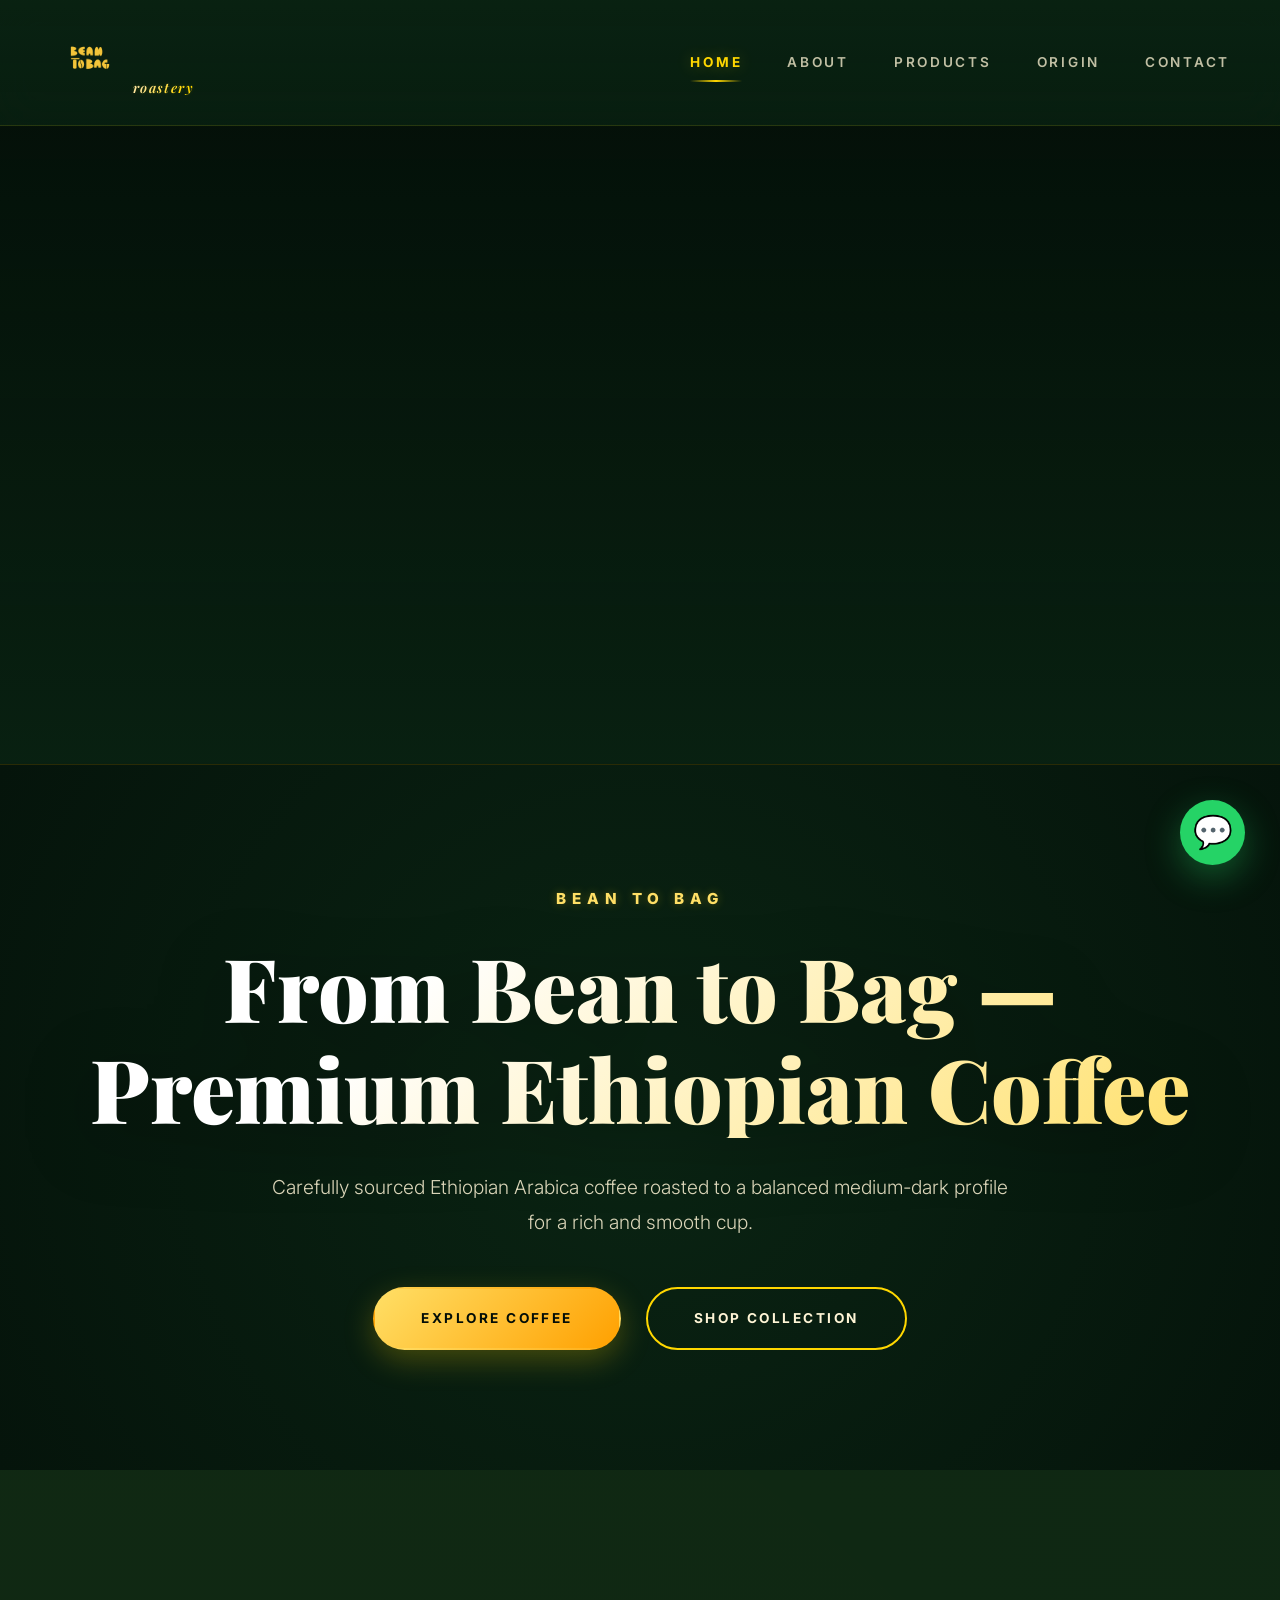
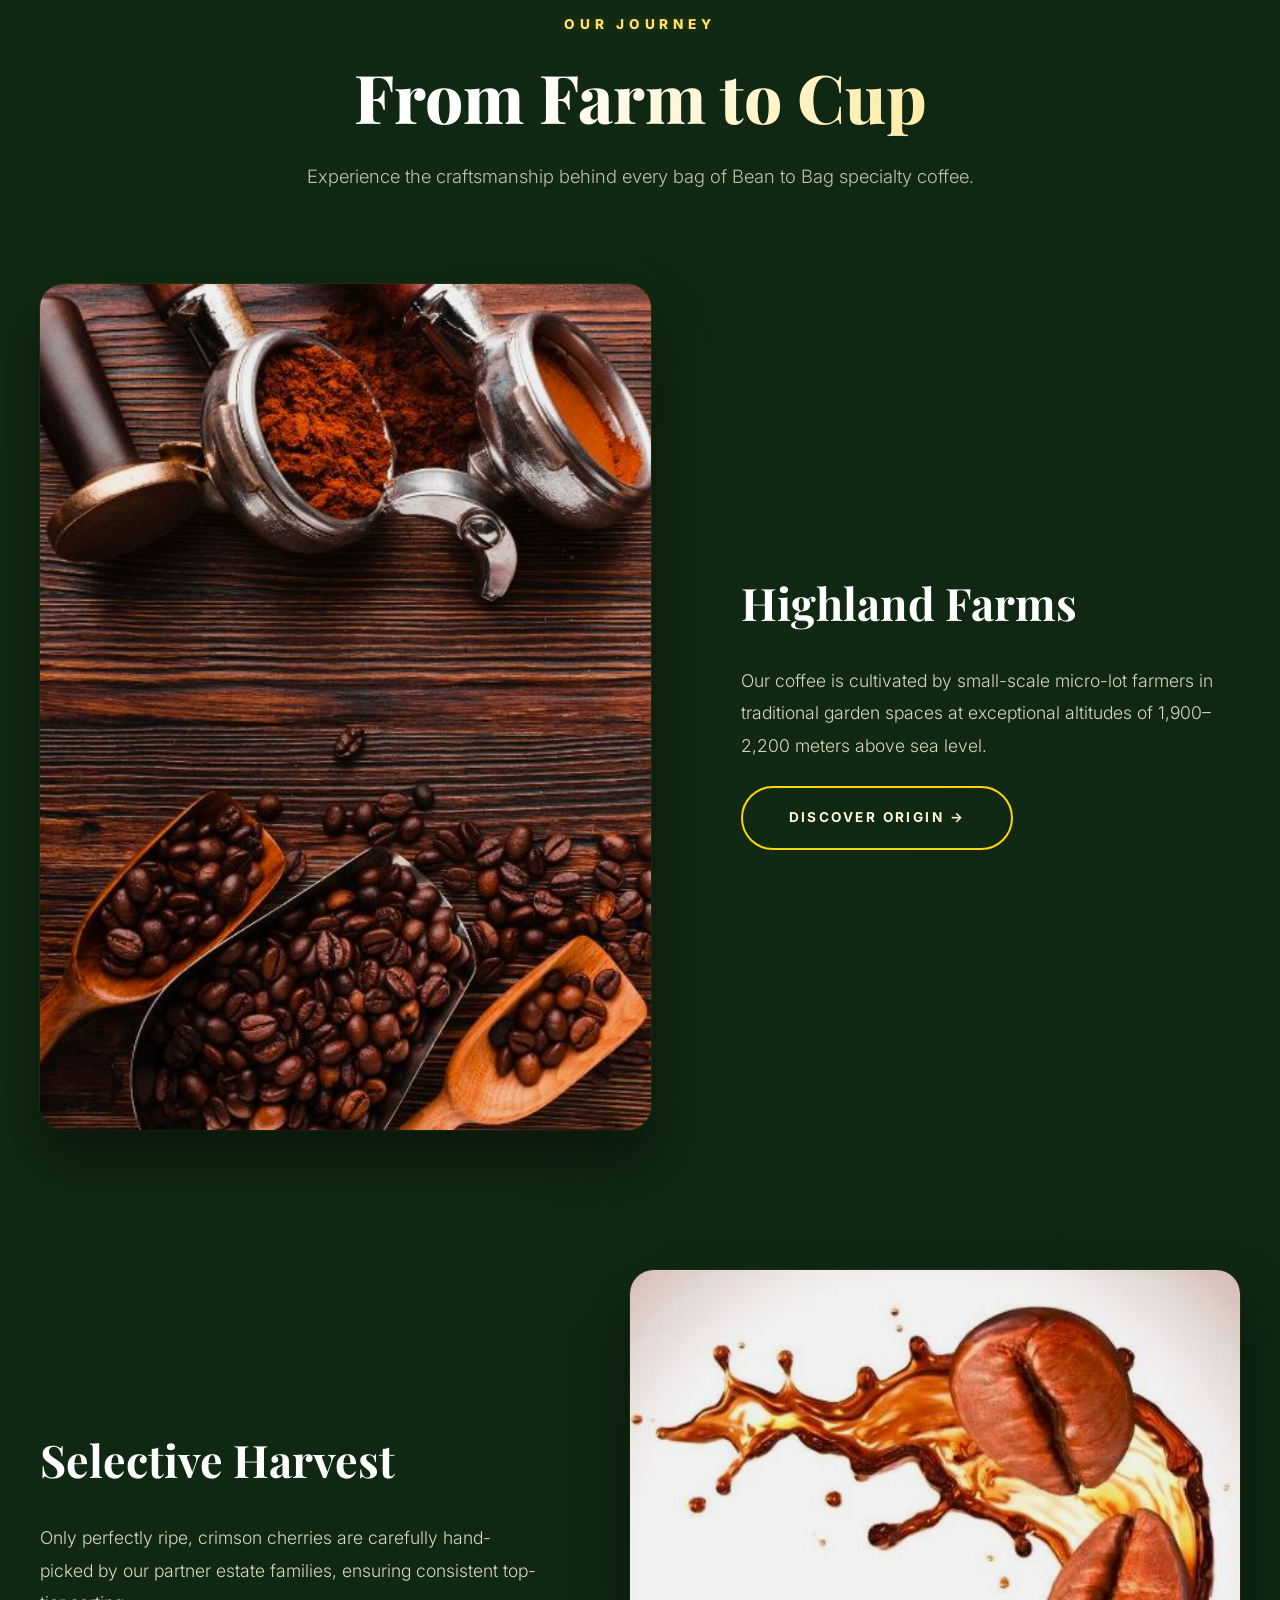
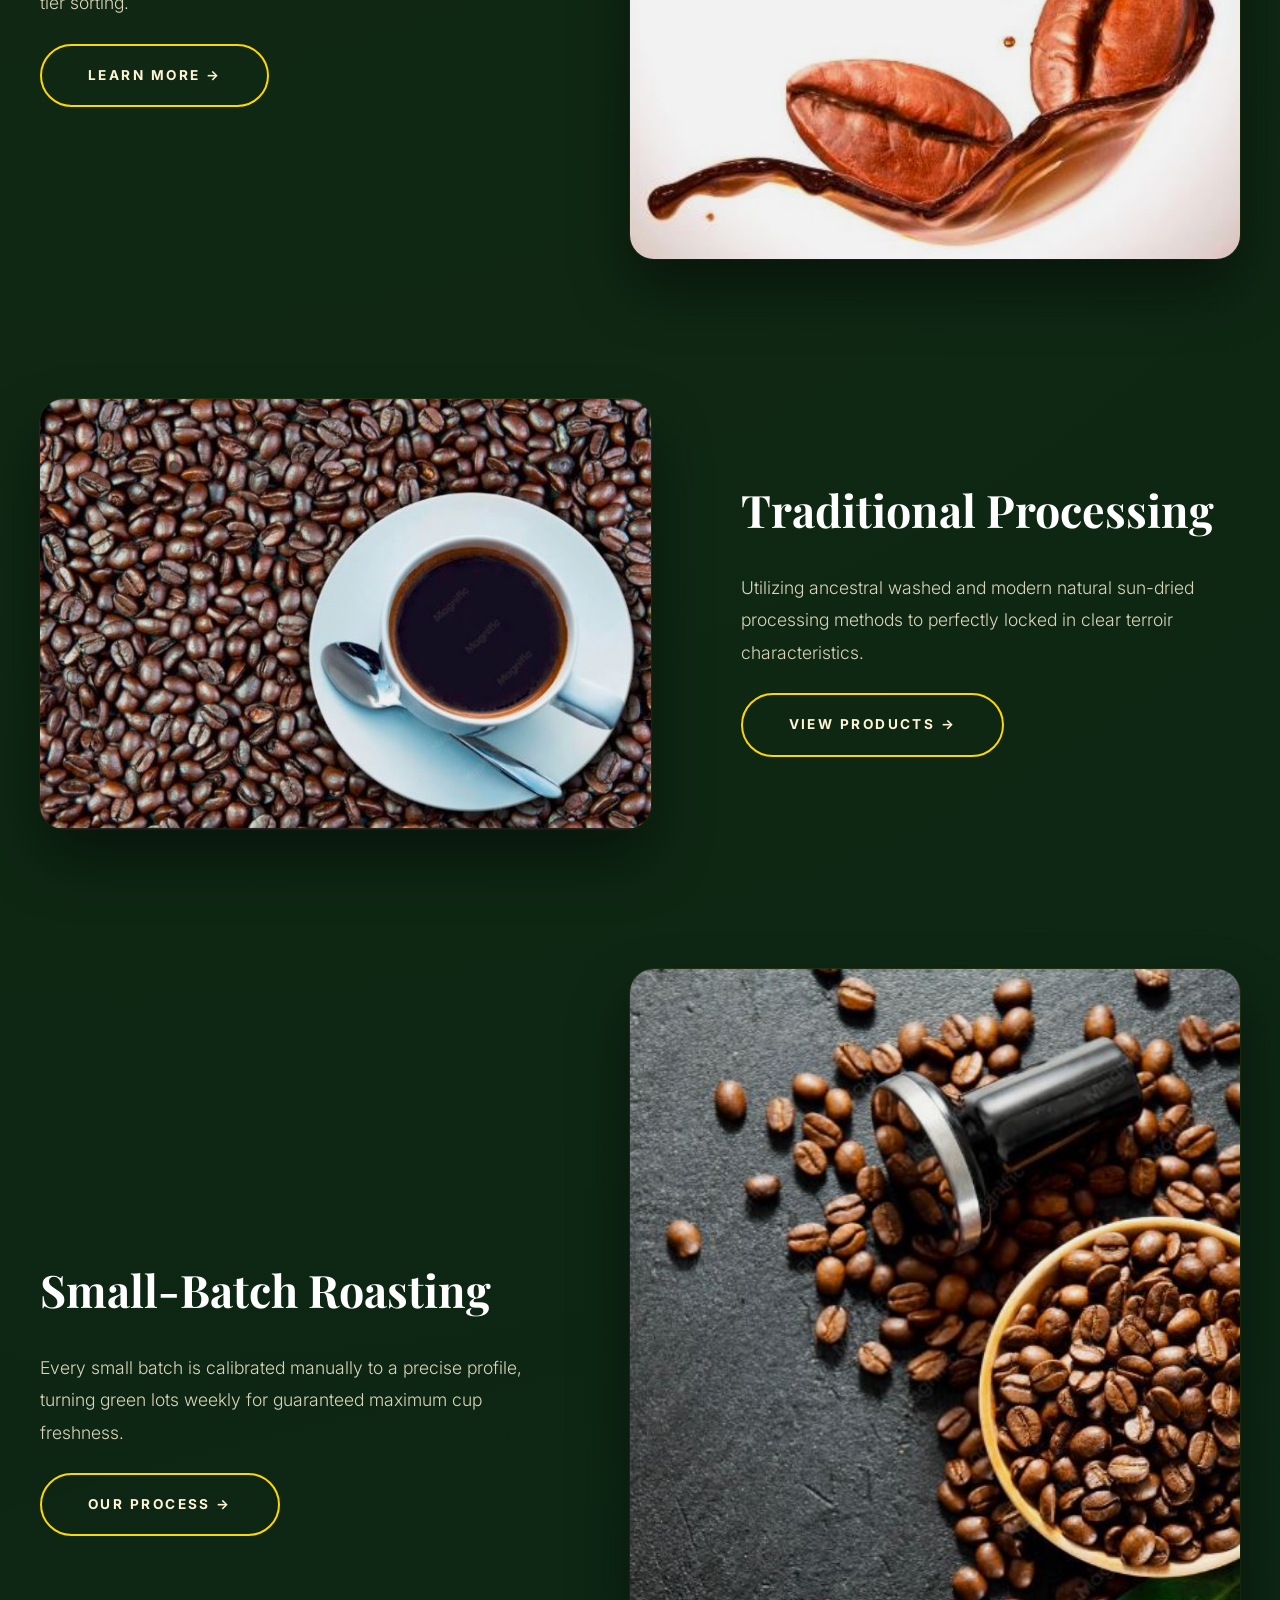
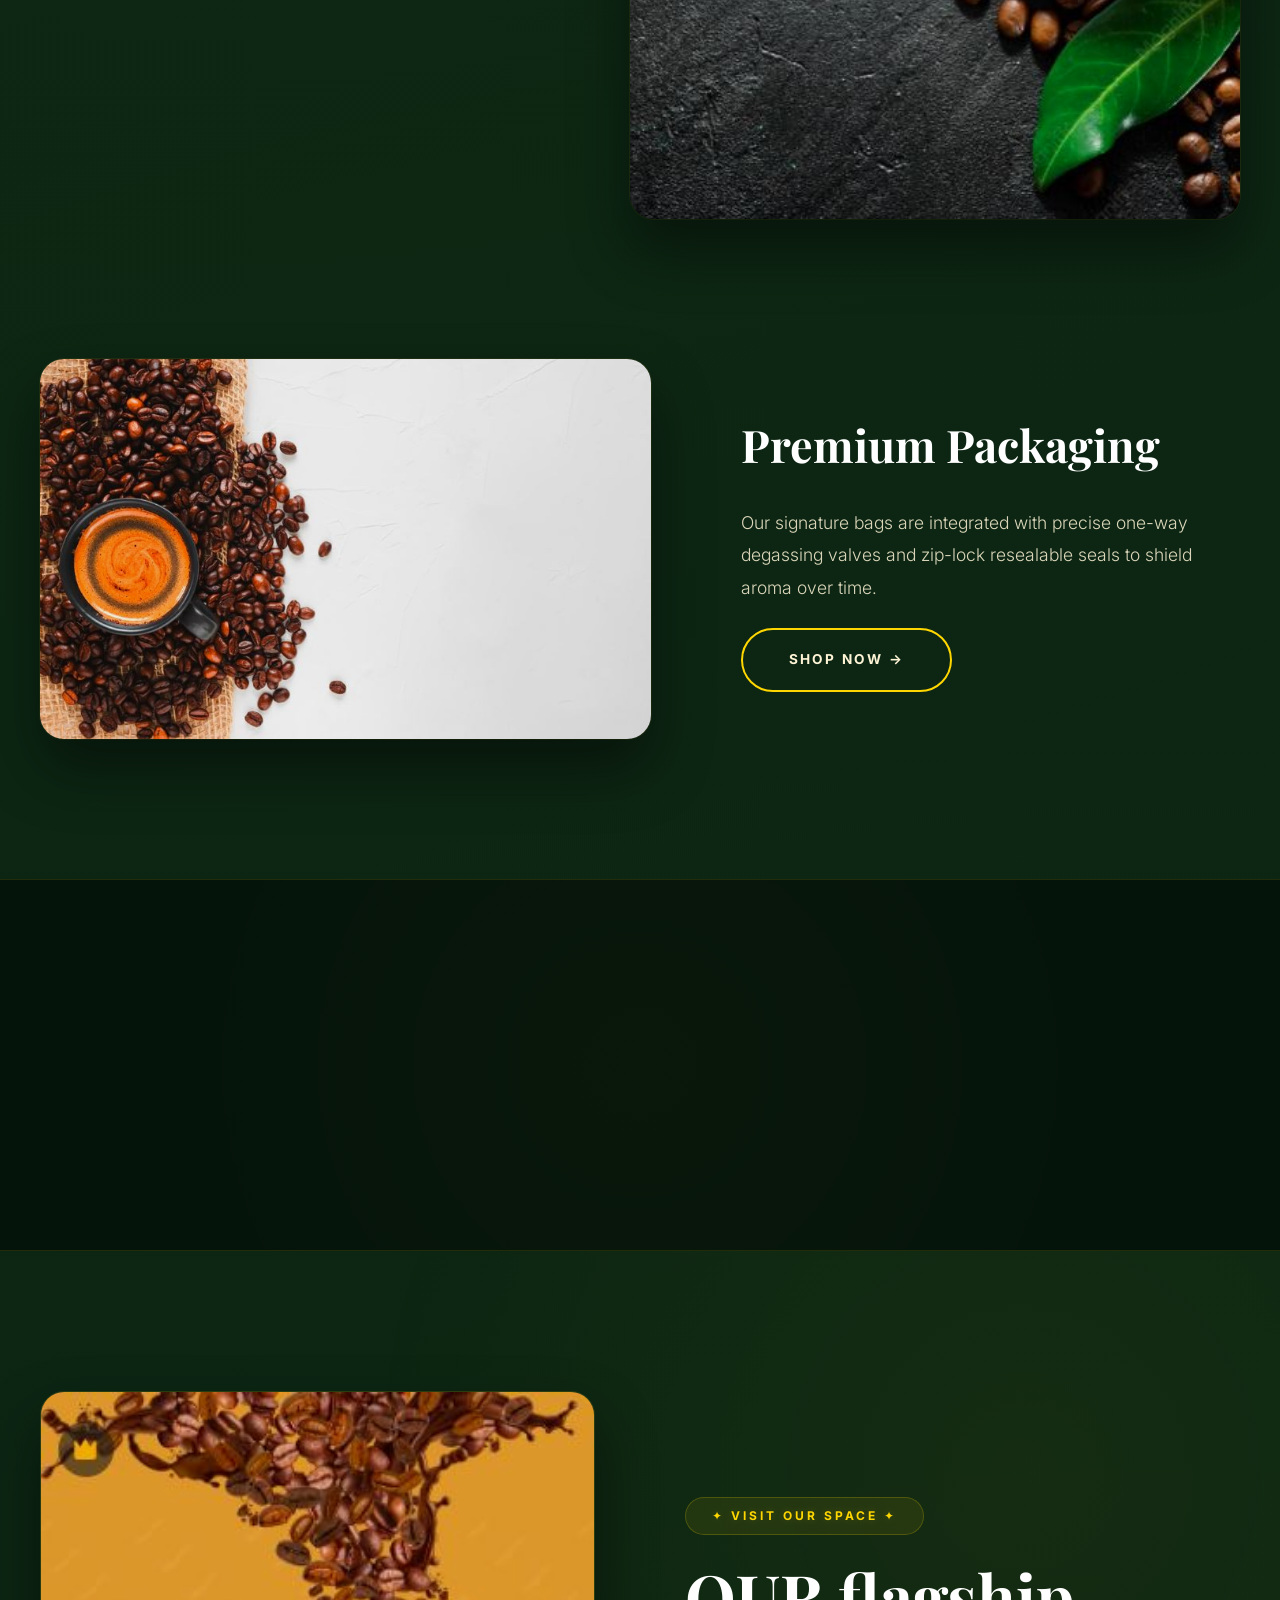
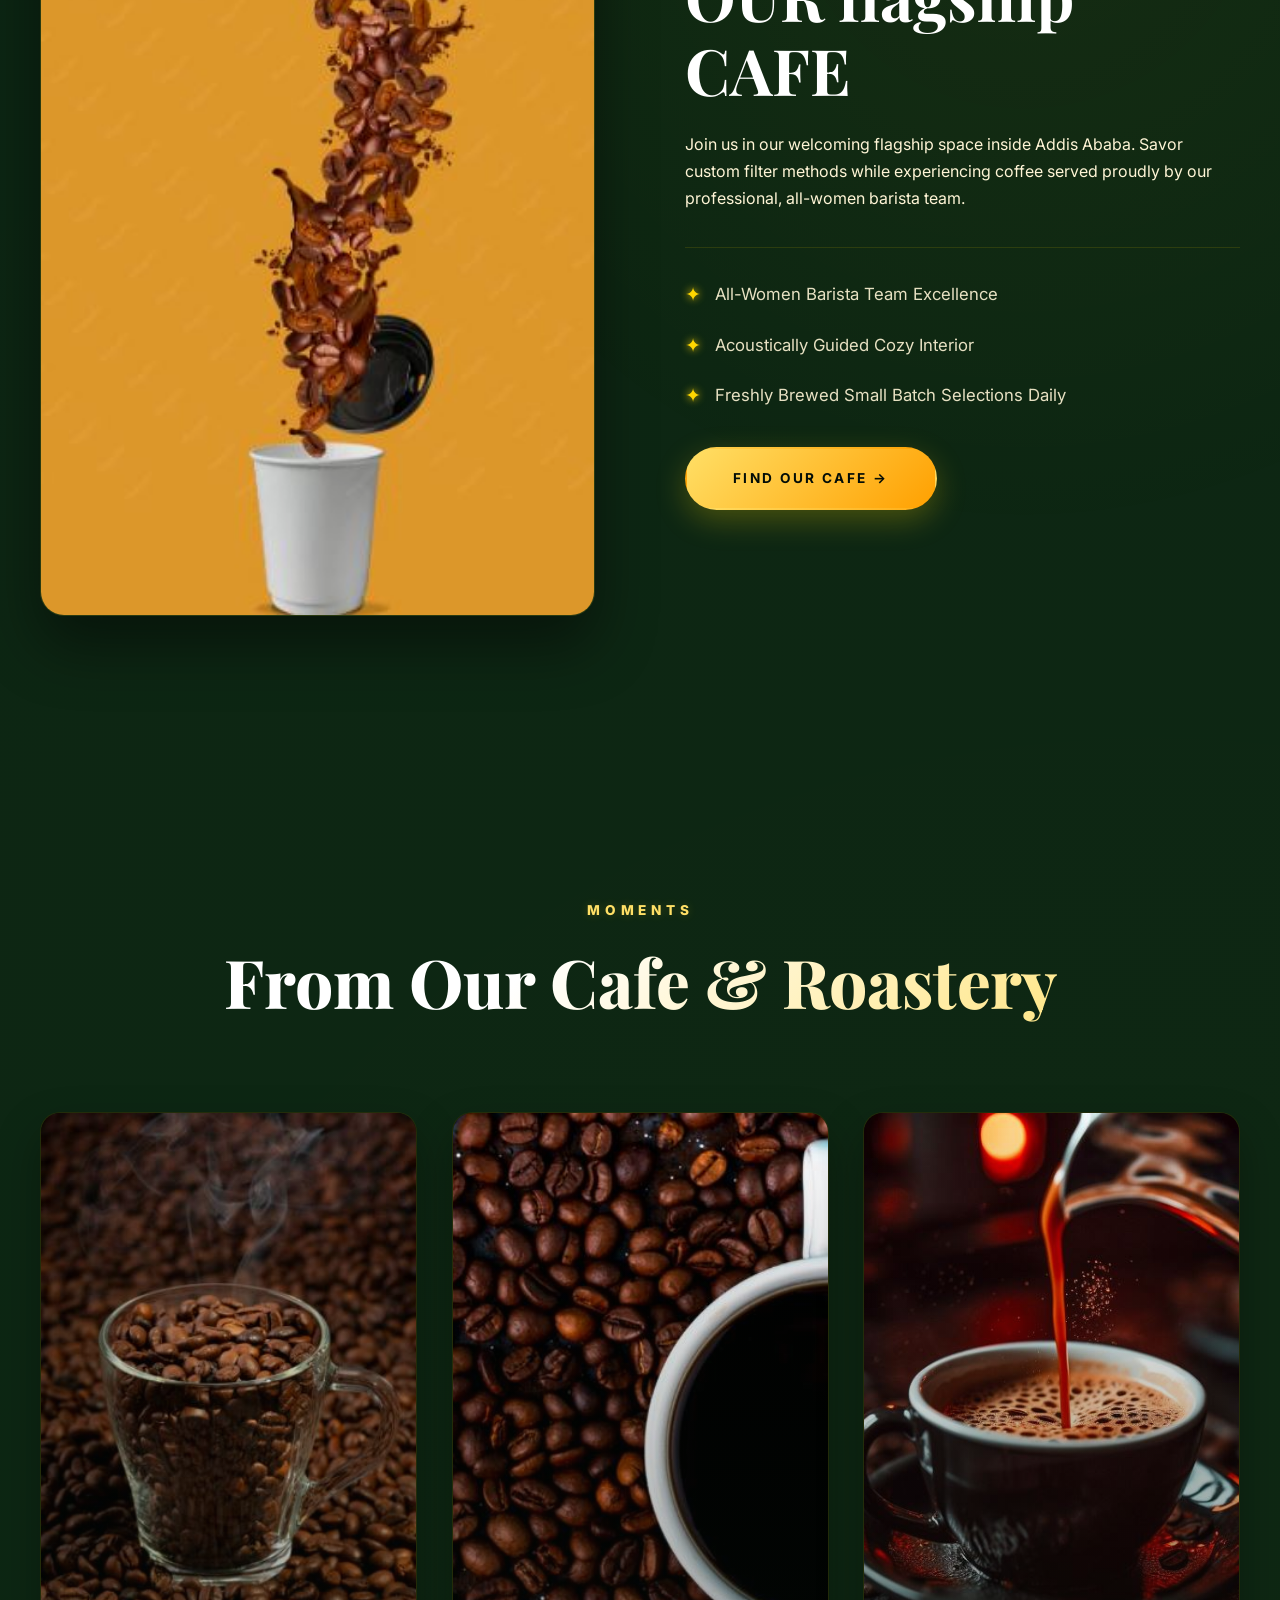
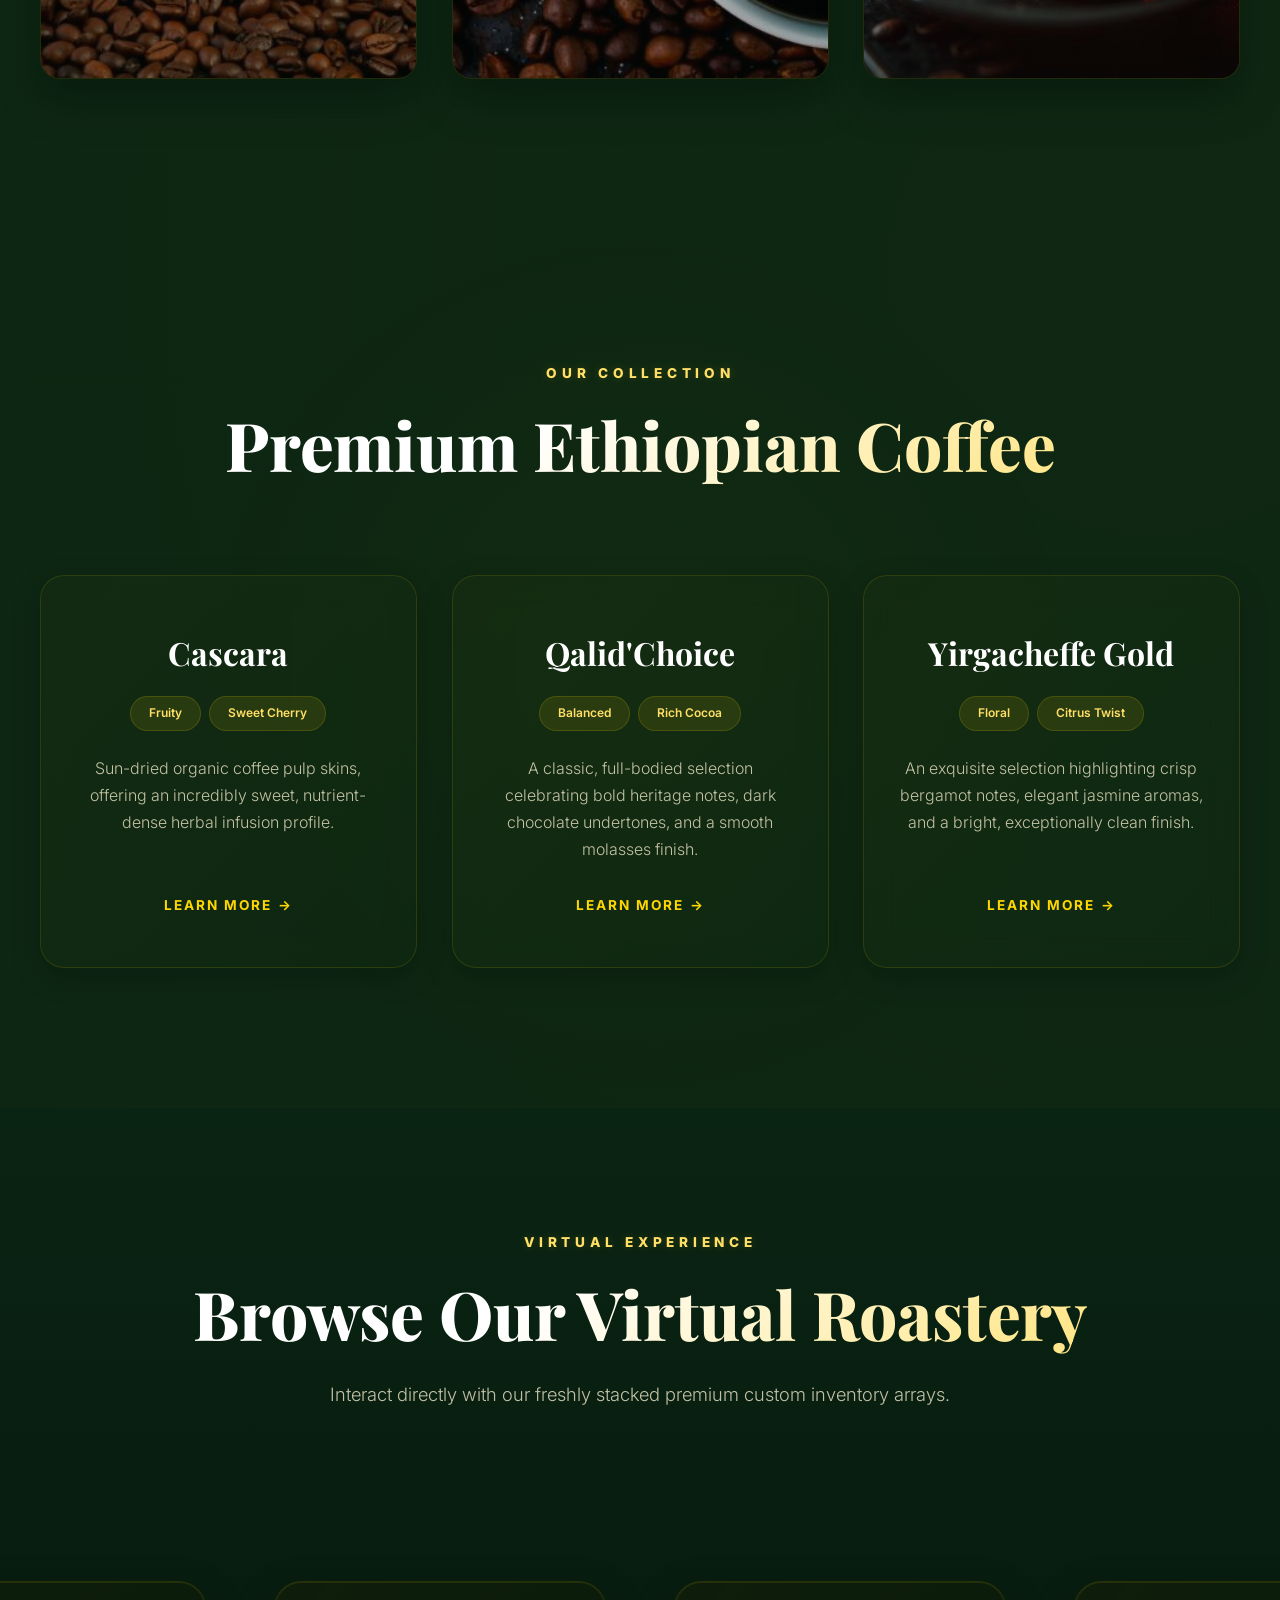
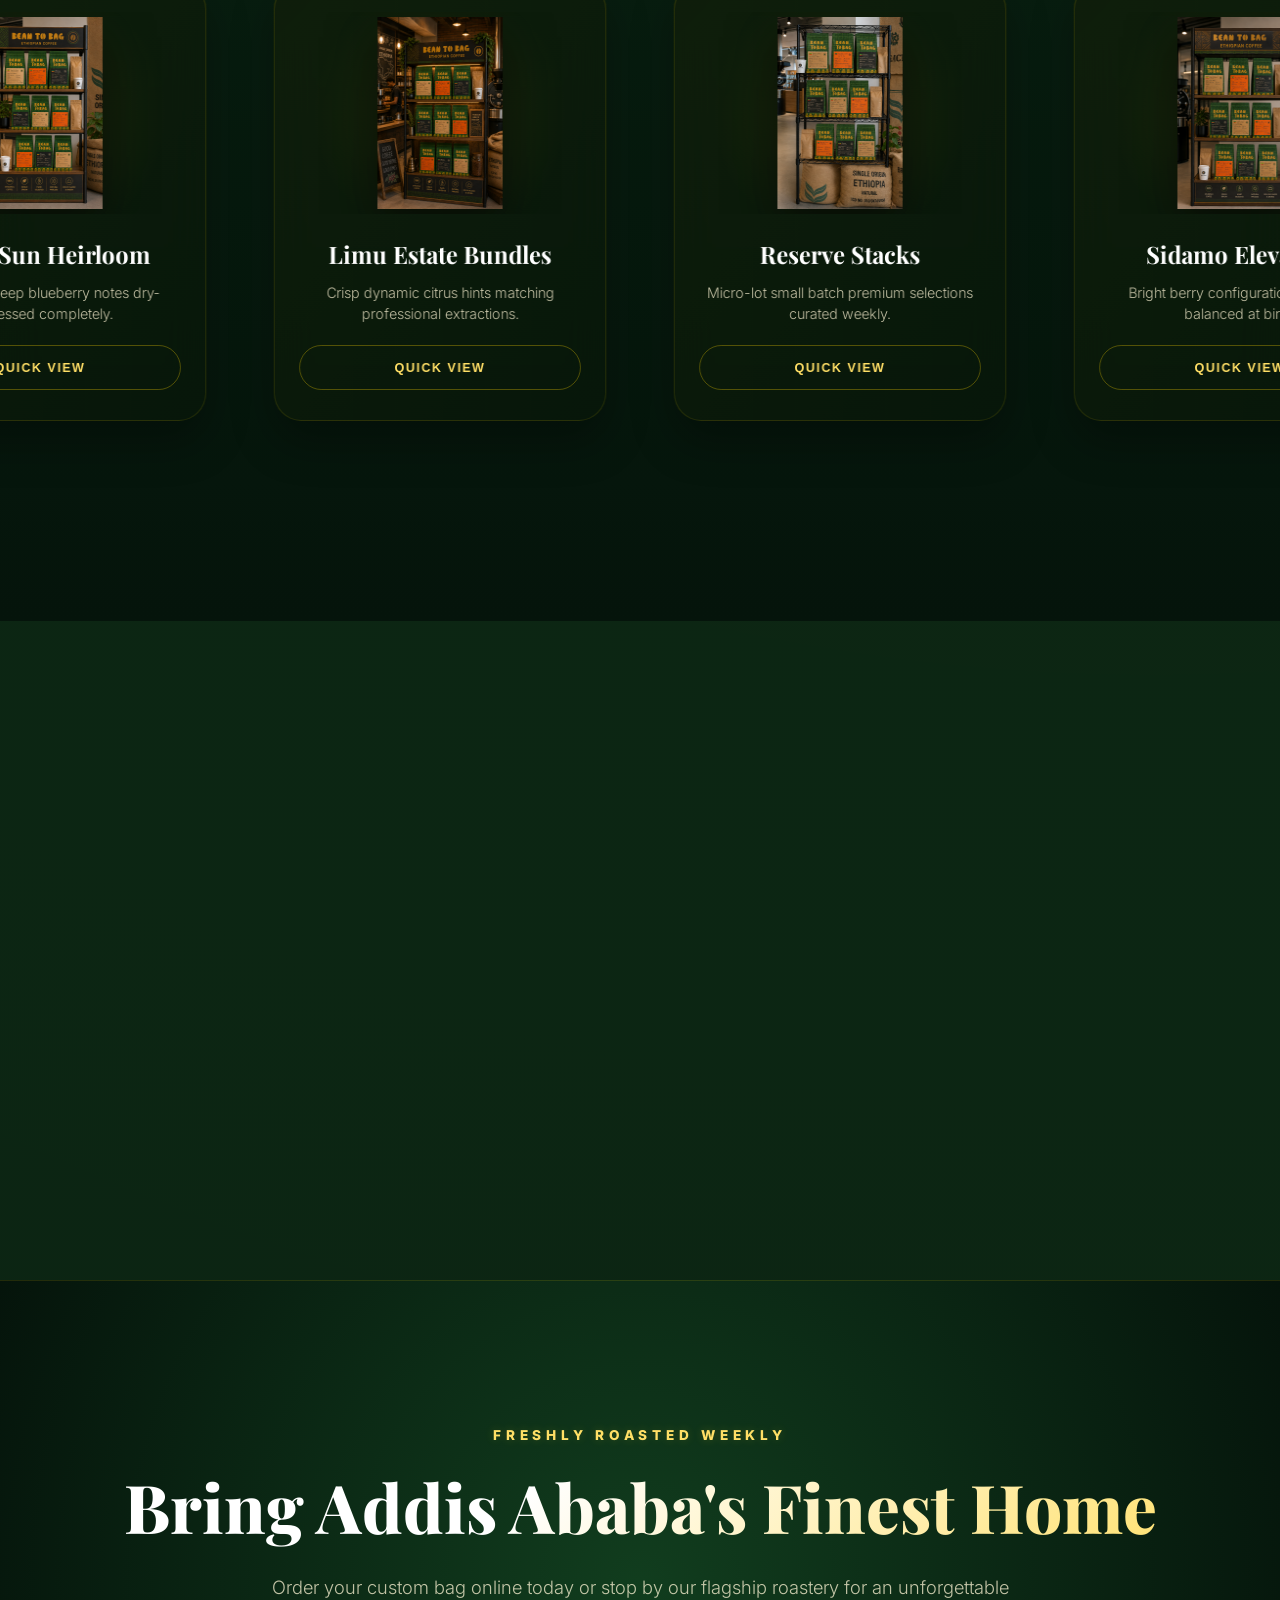
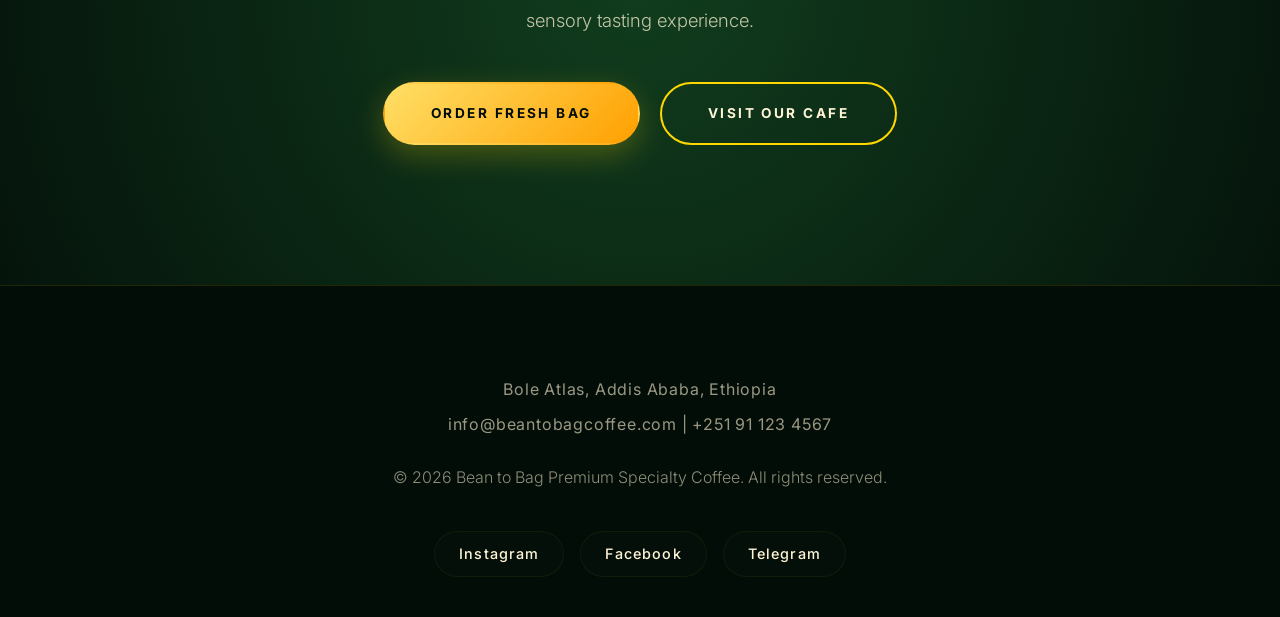
==== index.html @ 55c8584e "Refine header styles and layout for brand section" ====
<!DOCTYPE html>
<html lang="en">
<head>
  <meta charset="UTF-8">
  <meta name="viewport" content="width=device-width, initial-scale=1.0, viewport-fit=cover, user-scalable=yes">
  <meta name="description" content="Bean to Bag - Premium Ethiopian specialty coffee, freshly roasted and professionally packaged. Visit our cozy cafe in Addis Ababa.">
  <title>Bean to Bag | Premium Ethiopian Coffee</title>
  <link href="https://fonts.googleapis.com/css2?family=Inter:wght@300;400;500;600;700;800;900&family=Playfair+Display:ital,wght@0,500;0,600;0,700;0,800;0,900;1,600;1,700&display=swap" rel="stylesheet">
  <style>
    * {
      margin: 0;
      padding: 0;
      box-sizing: border-box;
    }

    :root {
      --accent: #FFD700;
      --accent-light: #FFDF66;
      --accent-dark: #D4AF37;
      --deep-green: #0A2413;
      --dark-green: #05140B;
      --forest: #113F1F;
      --cream: #FFF5D6;
      --shadow-sm: 0 10px 30px rgba(0, 0, 0, 0.2);
      --shadow-md: 0 20px 45px rgba(0, 0, 0, 0.3);
      --shadow-lg: 0 30px 60px rgba(0, 0, 0, 0.45);
      --shadow-xl: 0 50px 90px rgba(0, 0, 0, 0.6);
      --glow-gold: 0 0 25px rgba(255, 215, 0, 0.25);
      --transition: all 0.6s cubic-bezier(0.16, 1, 0.3, 1);
      --transition-fast: all 0.3s cubic-bezier(0.16, 1, 0.3, 1);
      --glass: rgba(255, 215, 0, 0.02);
      --glass-border: rgba(255, 215, 0, 0.12);
    }

    body {
      font-family: 'Inter', system-ui, sans-serif;
      background: var(--deep-green);
      background-image: 
        radial-gradient(circle at 10% 20%, rgba(255, 215, 0, 0.03) 0%, transparent 40%),
        radial-gradient(circle at 90% 70%, rgba(255, 215, 0, 0.02) 0%, transparent 50%);
      color: var(--cream);
      overflow-x: hidden;
      line-height: 1.7;
      -webkit-font-smoothing: antialiased;
    }

    /* ==================== LOADING SCREEN OVERLAY (CRISP WHITE DESIGN) ==================== */
    .loading-screen {
      position: fixed;
      top: 0;
      left: 0;
      width: 100%;
      height: 100%;
      background: #FFFFFF;
      z-index: 9999;
      display: flex;
      justify-content: center;
      align-items: center;
      transition: opacity 0.8s cubic-bezier(0.16, 1, 0.3, 1), visibility 0.8s cubic-bezier(0.16, 1, 0.3, 1);
    }
    .loading-screen::before {
      content: "";
      position: absolute;
      width: 100%;
      height: 100%;
      background: radial-gradient(circle at 50% 50%, rgba(255, 215, 0, 0.15) 0%, transparent 70%);
      pointer-events: none;
    }
    .loading-screen.fade-out {
      opacity: 0;
      visibility: hidden;
    }
    .loading-logo-container {
      width: clamp(140px, 25vw, 180px);
      height: clamp(140px, 25vw, 180px);
      display: flex;
      flex-direction: column;
      justify-content: center;
      align-items: center;
      background: transparent;
      border-radius: 0;
      padding: 0;
      border: none;
      box-shadow: none;
      animation: pulse 2.5s ease-in-out infinite;
    }
    .loading-logo-container img {
      width: 100%;
      height: 100%;
      object-fit: contain;
    }
    @keyframes pulse {
      0%, 100% { transform: scale(1); filter: drop-shadow(0 4px 15px rgba(0, 0, 0, 0.08)); }
      50% { transform: scale(1.05); filter: drop-shadow(0 15px 30px rgba(212, 175, 55, 0.35)); }
    }

    h1, h2, h3, h4, .section-title, .section-subtitle, p, .content p, .cafe-content p, .product-card p, .roast-card p, .stat-label, .contact-info p, .footer p {
      color: var(--cream);
    }

    .container {
      max-width: 1400px;
      margin: 0 auto;
      padding: 0 40px;
    }

    img {
      max-width: 100%;
      height: auto;
      display: block;
    }

    a {
      text-decoration: none;
      color: inherit;
      transition: var(--transition-fast);
    }

    ::-webkit-scrollbar { width: 10px; }
    ::-webkit-scrollbar-track { background: var(--dark-green); }
    ::-webkit-scrollbar-thumb { background: linear-gradient(180deg, var(--accent-light), var(--accent-dark)); border-radius: 10px; border: 2px solid var(--dark-green); }
    ::-webkit-scrollbar-thumb:hover { background: var(--accent); }
    ::selection { background: var(--accent); color: var(--dark-green); }

    /* ==================== HEADER (Clean Brand Framework with Italic Roastery - Refined Proximity & Elegance) ==================== */
    .site-header {
      position: fixed;
      top: 0;
      left: 0;
      right: 0;
      z-index: 1000;
      padding: 25px 50px;
      background: linear-gradient(180deg, rgba(10, 36, 19, 0.9) 0%, rgba(10, 36, 19, 0.7) 100%);
      backdrop-filter: blur(20px);
      transition: var(--transition);
      border-bottom: 1px solid var(--glass-border);
    }

    .site-header.scrolled {
      background: rgba(5, 20, 11, 0.95);
      padding: 15px 50px;
      box-shadow: var(--shadow-md);
    }

    .nav-wrap {
      display: flex;
      justify-content: space-between;
      align-items: center;
      max-width: 1400px;
      margin: 0 auto;
    }

    /* --- BRAND GROUP: LOGO + ROASTERY (Nested for perfect proximity) --- */
    .brand {
      display: flex;
      flex-direction: row;
      align-items: flex-end;
      gap: 6px;
      transition: var(--transition);
      text-decoration: none;
      position: relative;
      cursor: pointer;
    }

    .brand-logo-frame {
      width: 75px;
      height: 75px;
      display: flex;
      justify-content: center;
      align-items: center;
      border-radius: 0;
      background: transparent;
      padding: 0;
      border: none;
      box-shadow: none;
      transition: var(--transition);
      line-height: 0;
    }

    .brand-logo-frame img {
      width: 100%;
      height: 100%;
      object-fit: contain;
      transition: var(--transition);
    }

    .site-header.scrolled .brand-logo-frame {
      width: 58px;
      height: 58px;
    }

    .brand:hover .brand-logo-frame {
      transform: scale(1.08) rotate(4deg);
      filter: drop-shadow(0 0 15px rgba(255, 215, 0, 0.45));
    }

    /* Italic Roastery tagline — now attached tightly near logo, no separate block, placed elegantly */
    .roastery-tagline {
      font-family: 'Playfair Display', serif;
      font-style: italic;
      font-weight: 600;
      font-size: 0.85rem;
      letter-spacing: 0.1em;
      color: var(--accent-light);
      text-transform: lowercase;
      background: linear-gradient(135deg, #FFE6A3 20%, var(--accent) 80%);
      -webkit-background-clip: text;
      background-clip: text;
      color: transparent;
      text-shadow: 0 0 4px rgba(255,215,0,0.2);
      transition: var(--transition);
      margin-bottom: 5px;
      line-height: 1;
      white-space: nowrap;
    }

    /* Hover sophistication */
    .brand:hover .roastery-tagline {
      letter-spacing: 0.15em;
      text-shadow: 0 0 12px rgba(255,215,0,0.5);
      background: linear-gradient(135deg, #FFFFFF 30%, var(--accent) 90%);
      -webkit-background-clip: text;
      background-clip: text;
    }

    .site-header.scrolled .roastery-tagline {
      font-size: 0.7rem;
      letter-spacing: 0.08em;
      margin-bottom: 3px;
    }

    /* Ensuring perfect vertical alignment: logo + roastery inline-flex baseline */
    .brand {
      display: flex;
      align-items: flex-end;
      gap: 8px;
    }

    .desktop-nav { display: flex; gap: 45px; align-items: center; }
    .desktop-nav a {
      font-size: 0.85rem;
      font-weight: 600;
      letter-spacing: 0.2em;
      text-transform: uppercase;
      color: rgba(255, 245, 214, 0.75);
      position: relative;
      padding: 8px 0;
    }
    .desktop-nav a::after {
      content: "";
      position: absolute;
      bottom: 0;
      left: 50%;
      width: 0;
      height: 2px;
      background: linear-gradient(90deg, transparent, var(--accent), transparent);
      transition: var(--transition);
      transform: translateX(-50%);
    }
    .desktop-nav a:hover::after, .desktop-nav a.active::after { width: 100%; }
    .desktop-nav a:hover, .desktop-nav a.active { color: #FFF; text-shadow: 0 0 15px rgba(255,215,0,0.3); }
    .desktop-nav a.active { font-weight: 700; color: var(--accent); }

    .menu-button {
      display: none;
      width: 48px;
      height: 48px;
      border: 1px solid var(--glass-border);
      border-radius: 50%;
      background: rgba(10, 36, 19, 0.9);
      flex-direction: column;
      align-items: center;
      justify-content: center;
      gap: 6px;
      cursor: pointer;
      transition: var(--transition);
    }
    .menu-button:hover { border-color: var(--accent); background: var(--dark-green); }
    .menu-button span { width: 22px; height: 2px; background: var(--accent-light); border-radius: 2px; transition: var(--transition-fast); }

    .mobile-menu {
      position: fixed;
      top: 0;
      left: 0;
      right: 0;
      bottom: 0;
      background: rgba(5, 18, 10, 0.99);
      backdrop-filter: blur(35px);
      z-index: 1500;
      display: flex;
      flex-direction: column;
      justify-content: center;
      align-items: center;
      gap: 40px;
      transform: translateX(100%);
      transition: transform 0.6s cubic-bezier(0.16, 1, 0.3, 1);
    }
    .mobile-menu.open { transform: translateX(0); }
    .mobile-menu a { font-family: 'Playfair Display', serif; font-size: 2.2rem; color: var(--cream); position: relative; transition: var(--transition); text-align: center; width: 100%; display: block; }
    .mobile-menu a:hover, .mobile-menu a.active { color: var(--accent); transform: scale(1.05); }
    .close-menu {
      position: absolute;
      top: 30px;
      right: 30px;
      font-size: 2.5rem;
      background: none;
      border: none;
      color: var(--cream);
      cursor: pointer;
      transition: var(--transition);
    }
    .close-menu:hover { transform: rotate(90deg); color: var(--accent); }

    /* ==================== BUTTONS ==================== */
    .btn {
      display: inline-flex;
      align-items: center;
      justify-content: center;
      gap: 12px;
      padding: 18px 46px;
      border-radius: 50px;
      font-weight: 700;
      font-size: 0.85rem;
      letter-spacing: 0.18em;
      text-transform: uppercase;
      transition: var(--transition);
      cursor: pointer;
      border: 2px solid transparent;
      position: relative;
      overflow: hidden;
      z-index: 1;
    }
    .btn-primary {
      background: linear-gradient(135deg, var(--accent-light) 0%, #FFA000 100%);
      color: #030D07;
      box-shadow: 0 10px 30px rgba(255, 215, 0, 0.25);
    }
    .btn-primary::before {
      content: '';
      position: absolute;
      top: 0;
      left: 0;
      width: 100%;
      height: 100%;
      background: linear-gradient(135deg, #FFF8E1 0%, var(--accent) 100%);
      z-index: -1;
      opacity: 0;
      transition: opacity 0.4s ease;
    }
    .btn-primary:hover { transform: translateY(-5px); box-shadow: var(--glow-gold), 0 20px 40px rgba(255, 215, 0, 0.4); }
    .btn-primary:hover::before { opacity: 1; }

    .btn-outline { border: 2px solid var(--accent); color: var(--cream); background: transparent; }
    .btn-outline:hover { background: var(--accent); color: #030D07; transform: translateY(-5px); box-shadow: var(--glow-gold); }

    /* ==================== HERO VIDEO SECTION ==================== */
    .hero-video-section {
      position: relative;
      width: 100%;
      background: #030D07;
      display: flex;
      justify-content: center;
      align-items: center;
      overflow: hidden;
      border-bottom: 1px solid rgba(255,215,0,0.15);
    }

    .hero-video {
      width: 100%;
      height: auto;
      max-height: 95vh;
      object-fit: cover;
      display: block;
      z-index: 0;
      filter: brightness(0.85) contrast(1.05);
    }
    
    @media (min-width: 1024px) {
      .hero-video-section { height: 85vh; }
      .hero-video { width: 100%; height: 100%; object-fit: cover; }
    }

    .hero-overlay {
      position: absolute;
      top: 0;
      left: 0;
      width: 100%;
      height: 100%;
      background: linear-gradient(180deg, rgba(5,20,11,0.2) 0%, rgba(10,36,19,0.85) 100%);
      z-index: 1;
      pointer-events: none;
    }

    /* ==================== HERO CONTENT SECTION ==================== */
    .hero-content-section {
      background: radial-gradient(circle at center, var(--deep-green) 0%, var(--dark-green) 100%);
      padding: 120px 0;
      text-align: center;
      position: relative;
    }

    .hero-content-section .tag {
      color: var(--accent-light);
      letter-spacing: 0.4em;
      font-size: 0.95rem;
      font-weight: 800;
      margin-bottom: 1.5rem;
      display: inline-block;
      text-transform: uppercase;
      text-shadow: 0 0 10px rgba(255,215,0,0.3);
    }

    .hero-content-section h1 {
      font-family: 'Playfair Display', serif;
      font-size: clamp(2.6rem, 7vw, 5.5rem);
      line-height: 1.15;
      margin-bottom: 2rem;
      background: linear-gradient(135deg, #FFF 30%, var(--accent-light) 100%);
      -webkit-background-clip: text;
      -webkit-text-fill-color: transparent;
      font-weight: 900;
      filter: drop-shadow(0 15px 35px rgba(0,0,0,0.4));
    }

    .hero-content-section p {
      font-size: 1.2rem;
      line-height: 1.8;
      margin: 1.5rem auto 3rem;
      color: rgba(255,245,214,0.85);
      max-width: 750px;
      font-weight: 300;
    }

    .hero-actions {
      display: flex;
      flex-wrap: wrap;
      gap: 25px;
      justify-content: center;
    }

    /* ==================== SECTION STYLES ==================== */
    section { padding: 140px 0; position: relative; }
    .section-header { text-align: center; margin-bottom: 90px; position: relative; z-index: 2; padding: 0 10px; }
    .section-tag {
      color: var(--accent-light);
      letter-spacing: 0.35em;
      font-size: 0.85rem;
      font-weight: 800;
      text-transform: uppercase;
      margin-bottom: 1.2rem;
      display: inline-block;
      text-shadow: 0 0 10px rgba(255,215,0,0.2);
    }
    .section-title {
      font-family: 'Playfair Display', serif;
      font-size: clamp(2.4rem, 5.5vw, 4.2rem);
      line-height: 1.2;
      margin-bottom: 1.5rem;
      background: linear-gradient(135deg, #FFF 40%, var(--accent-light) 100%);
      -webkit-background-clip: text;
      -webkit-text-fill-color: transparent;
      font-weight: 800;
    }
    .section-subtitle {
      font-size: 1.15rem;
      color: rgba(255,245,214,0.75);
      max-width: 800px;
      margin: 0 auto;
      line-height: 1.8;
      font-weight: 300;
    }

    /* ==================== ALTERNATING GRID ==================== */
    .alternating-grid { display: flex; flex-direction: column; gap: 140px; }
    .alternating-item {
      display: grid;
      grid-template-columns: 1.1fr 0.9fr;
      gap: 90px;
      align-items: center;
    }
    .alternating-item.reverse { grid-template-columns: 0.9fr 1.1fr; }
    .alternating-item.reverse .image-wrapper { grid-column: 2; }
    .alternating-item.reverse .content { grid-column: 1; grid-row: 1; }

    .image-wrapper {
      border-radius: 24px;
      overflow: hidden;
      box-shadow: var(--shadow-lg), 0 0 0 1px rgba(255, 215, 0, 0.08);
      transition: var(--transition);
      background: var(--dark-green);
      position: relative;
    }
    .image-wrapper::before {
      content: '';
      position: absolute;
      inset: 0;
      border: 1px solid var(--accent);
      border-radius: 24px;
      opacity: 0;
      z-index: 2;
      pointer-events: none;
      transition: var(--transition);
      mix-blend-mode: overlay;
    }
    .image-wrapper img { 
      width: 100%; 
      height: 100%; 
      object-fit: cover; 
      display: block; 
      transition: transform 1s cubic-bezier(0.16, 1, 0.3, 1), filter 1s ease; 
      filter: saturate(1.02) brightness(0.95);
    }
    .image-wrapper:hover { 
      transform: translateY(-12px) scale(1.02); 
      box-shadow: var(--shadow-xl), var(--glow-gold);
    }
    .image-wrapper:hover::before {
      opacity: 0.4;
      inset: 12px;
    }
    .image-wrapper:hover img { 
      transform: scale(1.08); 
      filter: saturate(1.1) brightness(1.05);
    }

    .content h3 {
      font-family: 'Playfair Display', serif;
      font-size: clamp(2.0rem, 4vw, 2.8rem);
      margin-bottom: 1.5rem;
      color: #FFF;
      font-weight: 700;
    }
    .content p { line-height: 1.85; color: rgba(255,245,214,0.85); margin: 24px 0; font-size: 1.1rem; font-weight: 300; }

    /* Stats Grid System */
    .stats-section { background: var(--dark-green); border-top: 1px solid var(--glass-border); border-bottom: 1px solid var(--glass-border); padding: 90px 0; position: relative; }
    .stats-section::before {
      content: '';
      position: absolute;
      inset: 0;
      background: radial-gradient(circle at center, rgba(255,215,0,0.02) 0%, transparent 70%);
    }
    .stats-grid {
      display: grid;
      grid-template-columns: repeat(auto-fit, minmax(220px, 1fr));
      gap: 30px;
      text-align: center;
      position: relative;
      z-index: 2;
    }
    .stat-item {
      padding: 45px 25px;
      background: var(--glass);
      backdrop-filter: blur(10px);
      border-radius: 20px;
      border: 1px solid var(--glass-border);
      transition: var(--transition);
    }
    .stat-item:hover { border-color: var(--accent); transform: translateY(-8px); background: rgba(255,215,0,0.05); box-shadow: 0 15px 35px rgba(0,0,0,0.4), inset 0 0 15px rgba(255,215,0,0.05); }
    .stat-number { font-size: clamp(2.8rem, 5vw, 3.8rem); color: var(--accent); font-weight: 900; font-family: 'Playfair Display', serif; line-height: 1; text-shadow: 0 4px 10px rgba(0,0,0,0.3); }
    .stat-label { color: rgba(255,245,214,0.65); font-size: 0.85rem; letter-spacing: 0.2em; margin-top: 14px; text-transform: uppercase; font-weight: 600; }

    /* Cafe Area styling */
    .cafe-section { background: radial-gradient(circle at 80% 20%, rgba(255,215,0,0.04) 0%, transparent 50%); }
    .cafe-grid { display: grid; grid-template-columns: 1fr 1fr; gap: 90px; align-items: center; }
    
    .cafe-image { 
      border-radius: 24px; 
      overflow: hidden; 
      box-shadow: var(--shadow-lg); 
      border: 1px solid var(--glass-border);
      transition: var(--transition);
    }
    .cafe-image img { width: 100%; height: auto; display: block; transition: var(--transition); filter: brightness(0.95); }
    .cafe-image:hover {
      transform: translateY(-10px) rotate(-1deg);
      box-shadow: var(--shadow-xl), var(--glow-gold);
      border-color: rgba(255,215,0,0.3);
    }
    .cafe-image:hover img { transform: scale(1.05); filter: brightness(1.02); }

    .badge {
      display: inline-block;
      background: rgba(255, 215, 0, 0.08);
      padding: 8px 26px;
      border-radius: 50px;
      font-size: 0.75rem;
      letter-spacing: 0.25em;
      color: var(--accent);
      margin-bottom: 24px;
      font-weight: 700;
      border: 1px solid rgba(255,215,0,0.2);
      text-transform: uppercase;
      text-shadow: 0 0 10px rgba(255,215,0,0.2);
    }
    .cafe-content h2 { font-size: clamp(2.4rem, 5vw, 4.2rem); margin-bottom: 24px; color: #FFF; font-family: 'Playfair Display', serif; line-height: 1.15; }
    .team-highlight { display: flex; flex-direction: column; gap: 18px; margin-top: 35px; padding-top: 30px; border-top: 1px solid var(--glass-border); }
    .team-highlight span { font-size: 1.05rem; color: rgba(255,245,214,0.9); display: flex; align-items: center; gap: 14px; font-weight: 400; text-align: left; }
    .team-highlight span::before { content: "✦"; color: var(--accent); font-size: 1.2rem; text-shadow: 0 0 8px var(--accent); flex-shrink: 0; }

    /* Gallery Grid */
    .gallery-grid { display: grid; grid-template-columns: repeat(3, 1fr); gap: 35px; }
    .gallery-item { 
      border-radius: 20px; 
      overflow: hidden; 
      background: var(--dark-green); 
      border: 1px solid var(--glass-border); 
      box-shadow: var(--shadow-md); 
      transition: var(--transition);
      position: relative;
    }
    .gallery-item::after {
      content: '';
      position: absolute;
      inset: 0;
      background: linear-gradient(to top, rgba(5,13,8,0.4), transparent);
      opacity: 1;
      transition: var(--transition);
    }
    .gallery-item img { width: 100%; height: 100%; object-fit: cover; display: block; transition: var(--transition); }
    .gallery-item:hover { 
      transform: translateY(-15px) scale(1.03); 
      border-color: var(--accent); 
      box-shadow: var(--shadow-xl), var(--glow-gold); 
    }
    .gallery-item:hover::after { opacity: 0.1; }
    .gallery-item:hover img { transform: scale(1.06); }

    /* Products View */
    .products-preview { background: radial-gradient(circle at center, rgba(255,215,0,0.02) 0%, transparent 60%); }
    .products-grid { display: grid; grid-template-columns: repeat(auto-fit, minmax(280px, 1fr)); gap: 35px; margin-top: 60px; }
    .product-card {
      background: linear-gradient(135deg, rgba(255,215,0,0.03) 0%, rgba(255,215,0,0.01) 100%), rgba(10,36,19,0.5);
      backdrop-filter: blur(15px);
      border: 1px solid var(--glass-border);
      border-radius: 24px;
      padding: 50px 35px;
      text-align: center;
      transition: var(--transition);
      display: flex;
      flex-direction: column;
      justify-content: space-between;
      box-shadow: var(--shadow-sm);
    }
    .product-card:hover { 
      transform: translateY(-12px); 
      border-color: var(--accent); 
      background: rgba(255,215,0,0.06); 
      box-shadow: var(--shadow-lg), 0 10px 30px rgba(0,0,0,0.3);
    }
    .product-card h3 { font-family: 'Playfair Display', serif; font-size: 2rem; margin-bottom: 16px; color: #FFF; font-weight: 700; }
    .taste-badges { display: flex; flex-wrap: wrap; gap: 8px; justify-content: center; margin-bottom: 24px; }
    .taste-badge { background: rgba(255, 215, 0, 0.1); padding: 6px 18px; border-radius: 50px; font-size: 0.75rem; color: var(--accent-light); font-weight: 600; border: 1px solid rgba(255,215,0,0.15); }
    .product-card p { font-size: 1rem; color: rgba(255,245,214,0.75); line-height: 1.7; margin-bottom: 30px; font-weight: 300; }
    .product-link { font-size: 0.85rem; text-transform: uppercase; letter-spacing: 0.15em; font-weight: 700; color: var(--accent); display: inline-flex; align-items: center; justify-content: center; gap: 8px; margin-top: auto; transition: var(--transition-fast); }
    .product-link:hover { color: #FFF; transform: translateX(6px); text-shadow: 0 0 10px var(--accent); }

    /* Roast Profile Display Block */
    .roast-card {
      background: radial-gradient(circle at center, rgba(255,215,0,0.08) 0%, transparent 80%), var(--dark-green);
      border-radius: 32px;
      padding: 70px 50px;
      text-align: center;
      max-width: 1000px;
      margin: 0 auto;
      border: 1px solid var(--glass-border);
      box-shadow: var(--shadow-lg);
    }
    .roast-card .section-title { margin-bottom: 24px; font-size: clamp(2.2rem, 5vw, 3.2rem); }
    .roast-card p { font-size: 1.2rem; font-weight: 300; max-width: 800px; margin: 0 auto; color: rgba(255,245,214,0.85); line-height: 1.85; }

    /* High Converting CTA Block Frame */
    .cta-section { background: radial-gradient(circle at center, #113d1e 0%, var(--dark-green) 100%); text-align: center; padding: 140px 0; border-top: 1px solid var(--glass-border); }
    .cta-actions { display: flex; flex-wrap: wrap; gap: 20px; justify-content: center; margin-top: 45px; }

    /* Premium Global Footer Container */
    .footer {
      padding: 90px 40px 40px;
      background: #030D07;
      text-align: center;
      border-top: 1px solid var(--glass-border);
    }
    .footer p { font-size: 1rem; color: rgba(255,245,214,0.55); font-weight: 300; }
    .social-links { display: flex; gap: 16px; justify-content: center; flex-wrap: wrap; margin-top: 40px; }
    .social-links a { color: var(--cream); font-size: 0.9rem; font-weight: 500; letter-spacing: 0.08em; padding: 10px 24px; border-radius: 30px; background: rgba(255,255,255,0.01); border: 1px solid rgba(255,215,0,0.05); transition: var(--transition); }
    .social-links a:hover { color: var(--accent); background: rgba(255,215,0,0.06); border-color: rgba(255,215,0,0.2); transform: translateY(-4px); box-shadow: 0 10px 20px rgba(0,0,0,0.3); }
    .contact-info p { font-size: 1rem; color: rgba(255,245,214,0.6); font-weight: 400; letter-spacing: 0.05em; }

    .whatsapp-float {
      position: fixed;
      bottom: 35px;
      right: 35px;
      background: #25D366;
      width: 65px;
      height: 65px;
      border-radius: 50%;
      display: flex;
      align-items: center;
      justify-content: center;
      font-size: 2rem;
      color: white;
      z-index: 999;
      box-shadow: 0 12px 35px rgba(37,211,102,0.35);
      transition: var(--transition);
    }
    .whatsapp-float:hover { transform: scale(1.12) translateY(-6px); box-shadow: 0 20px 45px rgba(37,211,102,0.55); }

    /* ==================== VIRTUAL 3D SHOP CAROUSEL ==================== */
    .virtual-shop-section {
      background: linear-gradient(180deg, var(--deep-green) 0%, var(--dark-green) 100%);
      overflow: hidden;
      perspective: 2000px;
      padding: 120px 0;
    }
    
    .shop-carousel-viewport {
      width: 100%;
      position: relative;
      display: flex;
      justify-content: center;
      align-items: center;
      padding: 80px 0;
    }

    .shop-track {
      display: flex;
      gap: 60px;
      width: max-content;
      transform-style: preserve-3d;
      animation: smoothInfiniteScroll 40s linear infinite;
    }

    .shop-track:hover {
      animation-play-state: paused;
    }

    .shelf-item {
      position: relative;
      width: 340px;
      height: 440px;
      background: linear-gradient(135deg, rgba(255,215,0,0.04) 0%, rgba(255,215,0,0.01) 100%), rgba(5, 20, 11, 0.7);
      border: 1px solid var(--glass-border);
      border-radius: 28px;
      padding: 30px 25px;
      display: flex;
      flex-direction: column;
      justify-content: space-between;
      align-items: center;
      backdrop-filter: blur(20px);
      box-shadow: var(--shadow-md), inset 0 1px 0 rgba(255,215,0,0.1);
      transform: translateZ(0) rotateY(12deg);
      transition: all 0.7s cubic-bezier(0.16, 1, 0.3, 1);
      transform-style: preserve-3d;
    }

    .shelf-item:hover {
      transform: translateZ(80px) scale(1.06) rotateY(0deg);
      border-color: var(--accent);
      background: rgba(10, 36, 19, 0.95);
      box-shadow: var(--shadow-xl), var(--glow-gold);
    }

    .shop-track:hover .shelf-item:not(:hover) {
      filter: blur(3px) brightness(0.5);
      transform: scale(0.92) translateZ(-40px);
    }

    .shelf-image-frame {
      width: 100%;
      height: 230px;
      display: flex;
      justify-content: center;
      align-items: center;
      position: relative;
      overflow: hidden;
      border-radius: 20px;
      background: radial-gradient(circle at center, rgba(255, 215, 0, 0.08) 0%, transparent 75%);
    }

    .shelf-image-frame img {
      max-height: 95%;
      max-width: 95%;
      object-fit: contain;
      transition: transform 0.6s cubic-bezier(0.16, 1, 0.3, 1), filter 0.6s ease;
      filter: drop-shadow(0 20px 25px rgba(0,0,0,0.6));
    }

    .shelf-item:hover .shelf-image-frame img {
      transform: translateY(-12px) scale(1.1) rotate(4deg);
      filter: drop-shadow(0 30px 35px rgba(0,0,0,0.75)) brightness(1.05);
    }

    .shelf-meta {
      text-align: center;
      width: 100%;
      margin-top: 20px;
    }

    .shelf-meta h4 {
      font-family: 'Playfair Display', serif;
      font-size: 1.5rem;
      color: #FFF;
      margin-bottom: 8px;
    }

    .shelf-meta p {
      font-size: 0.9rem;
      color: rgba(255, 245, 214, 0.75);
      font-weight: 300;
      line-height: 1.45;
    }

    .shelf-action-btn {
      width: 100%;
      padding: 14px;
      border-radius: 50px;
      background: transparent;
      border: 1px solid rgba(255, 215, 0, 0.3);
      color: var(--accent-light);
      font-size: 0.8rem;
      font-weight: 700;
      text-transform: uppercase;
      letter-spacing: 0.12em;
      cursor: pointer;
      transition: var(--transition-fast);
      margin-top: 20px;
    }

    .shelf-item:hover .shelf-action-btn {
      background: var(--accent);
      color: #05140B;
      border-color: var(--accent);
      box-shadow: 0 5px 20px rgba(255, 215, 0, 0.25);
    }

    @keyframes smoothInfiniteScroll {
      0% { transform: translateX(0); }
      100% { transform: translateX(calc(-50% - 30px)); }
    }

    /* ==================== RESPONSIVE MOBILE ARCHITECTURE CODES ==================== */
    @media (max-width: 1200px) {
      .alternating-item, .alternating-item.reverse { gap: 60px; grid-template-columns: 1fr 1fr; }
      .site-header { padding: 20px 30px; }
    }
    
    @media (max-width: 992px) {
      .alternating-item, .alternating-item.reverse, .cafe-grid { grid-template-columns: 1fr !important; gap: 40px; }
      .alternating-item.reverse .image-wrapper { grid-column: auto; }
      .alternating-item.reverse .content { grid-column: auto; }
      .gallery-grid { grid-template-columns: repeat(2, 1fr); gap: 25px; }
      section { padding: 90px 0; }
    }
    
    @media (max-width: 768px) {
      .desktop-nav { display: none; }
      .menu-button { display: flex; }
      .container { padding: 0 24px; }
      .gallery-grid { grid-template-columns: 1fr; gap: 20px; }
      .roast-card { padding: 45px 25px; }
      .hero-actions, .cta-actions { flex-direction: column; align-items: center; width: 100%; gap: 15px; }
      .btn { width: 100%; max-width: 320px; padding: 16px 32px; }
      .hero-content-section { padding: 90px 0; }
      .site-header { padding: 15px 24px; }
      .site-header.scrolled { padding: 12px 24px; }
      .brand-logo-frame { width: 64px; height: 64px; }
      .site-header.scrolled .brand-logo-frame { width: 52px; height: 52px; }
      .section-header { margin-bottom: 60px; }
      .alternating-grid { gap: 90px; }
      .shelf-item { width: 290px; height: 400px; padding: 20px; }
      .shelf-image-frame { height: 190px; }
      .shelf-meta h4 { font-size: 1.3rem; }
      .roastery-tagline { font-size: 0.65rem; letter-spacing: 0.06em; margin-bottom: 2px; }
      .site-header.scrolled .roastery-tagline { font-size: 0.55rem; letter-spacing: 0.05em; }
    }
    
    @media (max-width: 480px) {
      .container { padding: 0 16px; }
      .brand-logo-frame { width: 56px; height: 56px; }
      .site-header.scrolled .brand-logo-frame { width: 46px; height: 46px; }
      .whatsapp-float { width: 56px; height: 56px; font-size: 1.6rem; bottom: 25px; right: 25px; }
      .site-header { padding: 12px 16px; }
      .site-header.scrolled { padding: 10px 16px; }
      section { padding: 70px 0; }
      .stat-item { padding: 30px 15px; }
      .roastery-tagline { font-size: 0.6rem; gap: 3px; }
    }

    /* Scroll Animations */
    .scroll-animate { opacity: 0; transform: translateY(30px); transition: opacity 1s cubic-bezier(0.16, 1, 0.3, 1), transform 1s cubic-bezier(0.16, 1, 0.3, 1); will-change: transform, opacity; }
    .scroll-animate.animated { opacity: 1; transform: translateY(0); }
    @keyframes fadeInUp { from { opacity: 0; transform: translateY(30px); } to { opacity: 1; transform: translateY(0); } }
    .animate-fade-in-up { opacity: 0; animation: fadeInUp 1.2s cubic-bezier(0.16, 1, 0.3, 1) forwards; }
    .animate-fade-in-up:nth-child(2) { animation-delay: 0.15s; }
    .animate-fade-in-up:nth-child(3) { animation-delay: 0.3s; }
    .animate-fade-in-up:nth-child(4) { animation-delay: 0.45s; }
    @keyframes fadeIn { from { opacity: 0; } to { opacity: 1; } }
    .animate-fade-in { animation: fadeIn 1.2s cubic-bezier(0.16, 1, 0.3, 1) forwards; }
  </style>
</head>
<body>

<div class="loading-screen" id="loadingScreen">
  <div class="loading-logo-container">
    <img src="Beans.png" alt="Bean to Bag Logo Premium Preloader Image">
  </div>
</div>

<header class="site-header" id="siteHeader">
  <div class="nav-wrap">
    <a href="index.html" class="brand" aria-label="Bean to Bag Home Page Anchor">
      <div class="brand-logo-frame">
        <img src="Beans.png" alt="Bean to Bag Luxury Brand Identity Logo">
      </div>
      <div class="roastery-tagline">roastery</div>
    </a>
    <nav class="desktop-nav">
      <a href="index.html" class="active">Home</a>
      <a href="about.html">About</a>
      <a href="products.html">Products</a>
      <a href="origin.html">Origin</a>
      <a href="contact.html">Contact</a>
    </nav>
    <button class="menu-button" id="menuToggle" aria-label="Toggle Navigation Interface Overlay"><span></span><span></span><span></span></button>
  </div>
</header>

<div class="mobile-menu" id="mobileMenu">
  <button class="close-menu" id="closeMenu">✕</button>
  <a href="index.html" class="active">Home</a>
  <a href="about.html">About</a>
  <a href="products.html">Products</a>
  <a href="origin.html">Origin</a>
  <a href="contact.html">Contact</a>
</div>

<a href="https://wa.me/251911234567" class="whatsapp-float" target="_blank" rel="noopener noreferrer" aria-label="Direct WhatsApp Message Connection Routing">💬</a>

<main>
  <div class="hero-video-section">
    <video class="hero-video" autoplay muted loop playsinline webkit-playsinline="true" preload="auto" id="heroVideo">
      <source src="Bean.mp4" type="video/mp4">
      Your browser does not support the video tag.
    </video>
    <div class="hero-overlay"></div>
  </div>

  <div class="hero-content-section">
    <div class="container">
      <span class="tag animate-fade-in">Bean to Bag</span>
      <h1 class="animate-fade-in-up">From Bean to Bag —<br>Premium Ethiopian Coffee</h1>
      <p class="animate-fade-in-up">Carefully sourced Ethiopian Arabica coffee roasted to a balanced medium-dark profile for a rich and smooth cup.</p>
      <div class="hero-actions animate-fade-in-up">
        <a href="products.html" class="btn btn-primary">Explore Coffee</a>
        <a href="products.html" class="btn btn-outline">Shop Collection</a>
      </div>
    </div>
  </div>

  <section id="journey">
    <div class="container">
      <div class="section-header">
        <span class="section-tag scroll-animate">Our Journey</span>
        <h2 class="section-title scroll-animate">From Farm to Cup</h2>
        <p class="section-subtitle scroll-animate">Experience the craftsmanship behind every bag of Bean to Bag specialty coffee.</p>
      </div>
      
      <div class="alternating-grid">
        <div class="alternating-item scroll-animate">
          <div class="image-wrapper"><img src="10.JPG" alt="Highland Ethiopian coffee farming landscapes" loading="lazy"></div>
          <div class="content">
            <h3>Highland Farms</h3>
            <p>Our coffee is cultivated by small-scale micro-lot farmers in traditional garden spaces at exceptional altitudes of 1,900–2,200 meters above sea level.</p>
            <a href="origin.html" class="btn btn-outline">Discover Origin &rarr;</a>
          </div>
        </div>
        
        <div class="alternating-item reverse scroll-animate">
          <div class="image-wrapper"><img src="11.JPG" alt="Hand-picking mature red coffee cherries" loading="lazy"></div>
          <div class="content">
            <h3>Selective Harvest</h3>
            <p>Only perfectly ripe, crimson cherries are carefully hand-picked by our partner estate families, ensuring consistent top-tier sorting.</p>
            <a href="origin.html" class="btn btn-outline">Learn More &rarr;</a>
          </div>
        </div>
        
        <div class="alternating-item scroll-animate">
          <div class="image-wrapper"><img src="12.JPG" alt="Traditional processing washing stations" loading="lazy"></div>
          <div class="content">
            <h3>Traditional Processing</h3>
            <p>Utilizing ancestral washed and modern natural sun-dried processing methods to perfectly locked in clear terroir characteristics.</p>
            <a href="products.html" class="btn btn-outline">View Products &rarr;</a>
          </div>
        </div>
        
        <div class="alternating-item reverse scroll-animate">
          <div class="image-wrapper"><img src="13.JPG" alt="Artisan small-batch roasting operations" loading="lazy"></div>
          <div class="content">
            <h3>Small-Batch Roasting</h3>
            <p>Every small batch is calibrated manually to a precise profile, turning green lots weekly for guaranteed maximum cup freshness.</p>
            <a href="about.html" class="btn btn-outline">Our Process &rarr;</a>
          </div>
        </div>
        
        <div class="alternating-item scroll-animate">
          <div class="image-wrapper"><img src="14.JPG" alt="Premium coffee bags with one-way valves" loading="lazy"></div>
          <div class="content">
            <h3>Premium Packaging</h3>
            <p>Our signature bags are integrated with precise one-way degassing valves and zip-lock resealable seals to shield aroma over time.</p>
            <a href="products.html" class="btn btn-outline">Shop Now &rarr;</a>
          </div>
        </div>
      </div>
    </div>
  </section>

  <section class="stats-section">
    <div class="container">
      <div class="stats-grid">
        <div class="stat-item scroll-animate"><div class="stat-number">1,900m+</div><div class="stat-label">Optimal Altitude</div></div>
        <div class="stat-item scroll-animate"><div class="stat-number">100%</div><div class="stat-label">Heirloom Arabica</div></div>
        <div class="stat-item scroll-animate"><div class="stat-number">Micro</div><div class="stat-label">Fresh Batch Roasted</div></div>
        <div class="stat-item scroll-animate"><div class="stat-number">12+</div><div class="stat-label">Partner Co-ops</div></div>
      </div>
    </div>
  </section>

  <section class="cafe-section">
    <div class="container">
      <div class="cafe-grid">
        <div class="cafe-image scroll-animate"><img src="15.JPG" alt="Bean to Bag Flagship Cafe Roastery Space Interior"></div>
        <div class="cafe-content scroll-animate">
          <span class="badge">✦ Visit Our Space ✦</span>
          <h2>OUR flagship CAFE</h2>
          <p>Join us in our welcoming flagship space inside Addis Ababa. Savor custom filter methods while experiencing coffee served proudly by our professional, all-women barista team.</p>
          <div class="team-highlight">
            <span>All-Women Barista Team Excellence</span>
            <span>Acoustically Guided Cozy Interior</span>
            <span>Freshly Brewed Small Batch Selections Daily</span>
          </div>
          <div style="margin-top: 35px;"><a href="contact.html" class="btn btn-primary">Find Our Cafe &rarr;</a></div>
        </div>
      </div>
    </div>
  </section>

  <section class="gallery-section">
    <div class="container">
      <div class="section-header">
        <span class="section-tag scroll-animate">Moments</span>
        <h2 class="section-title scroll-animate">From Our Cafe &amp; Roastery</h2>
      </div>
      <div class="gallery-grid">
        <div class="gallery-item scroll-animate"><img src="16.JPG" alt="Pour over coffee extraction ritual" loading="lazy"></div>
        <div class="gallery-item scroll-animate"><img src="17.JPG" alt="Professional barista pulling espresso shot" loading="lazy"></div>
        <div class="gallery-item scroll-animate"><img src="19.JPG" alt="Sensory coffee tasting analysis session" loading="lazy"></div>
      </div>
    </div>
  </section>

  <section class="products-preview">
    <div class="container">
      <div class="section-header">
        <span class="section-tag scroll-animate">Our Collection</span>
        <h2 class="section-title scroll-animate">Premium Ethiopian Coffee</h2>
      </div>
      <div class="products-grid">
        <div class="product-card scroll-animate">
          <div>
            <h3>Cascara</h3>
            <div class="taste-badges"><span class="taste-badge">Fruity</span><span class="taste-badge">Sweet Cherry</span></div>
            <p>Sun-dried organic coffee pulp skins, offering an incredibly sweet, nutrient-dense herbal infusion profile.</p>
          </div>
          <a href="products.html" class="product-link">Learn More &rarr;</a>
        </div>
        
        <div class="product-card scroll-animate">
          <div>
            <h3>Qalid'Choice</h3>
            <div class="taste-badges"><span class="taste-badge">Balanced</span><span class="taste-badge">Rich Cocoa</span></div>
            <p>A classic, full-bodied selection celebrating bold heritage notes, dark chocolate undertones, and a smooth molasses finish.</p>
          </div>
          <a href="products.html" class="product-link">Learn More &rarr;</a>
        </div>

        <div class="product-card scroll-animate">
          <div>
            <h3>Yirgacheffe Gold</h3>
            <div class="taste-badges"><span class="taste-badge">Floral</span><span class="taste-badge">Citrus Twist</span></div>
            <p>An exquisite selection highlighting crisp bergamot notes, elegant jasmine aromas, and a bright, exceptionally clean finish.</p>
          </div>
          <a href="products.html" class="product-link">Learn More &rarr;</a>
        </div>
      </div>
    </div>
  </section>

  <section class="virtual-shop-section">
    <div class="container">
      <div class="section-header">
        <span class="section-tag scroll-animate">Virtual Experience</span>
        <h2 class="section-title scroll-animate">Browse Our Virtual Roastery</h2>
        <p class="section-subtitle scroll-animate">Interact directly with our freshly stacked premium custom inventory arrays.</p>
      </div>
    </div>

    <div class="shop-carousel-viewport">
      <div class="shop-track">
        <div class="shelf-item">
          <div class="shelf-image-frame"><img src="shelf.png" alt="Specialty Roastery Shelf Display Main"></div>
          <div class="shelf-meta"><h4>Reserve Stacks</h4><p>Micro-lot small batch premium selections curated weekly.</p></div>
          <button class="shelf-action-btn">Quick View</button>
        </div>
        <div class="shelf-item">
          <div class="shelf-image-frame"><img src="shelf1.png" alt="Specialty Roastery Shelf Display Array 1"></div>
          <div class="shelf-meta"><h4>Sidamo Elevation</h4><p>Bright berry configurations natively balanced at birth.</p></div>
          <button class="shelf-action-btn">Quick View</button>
        </div>
        <div class="shelf-item">
          <div class="shelf-image-frame"><img src="shelf2.png" alt="Specialty Roastery Shelf Display Array 2"></div>
          <div class="shelf-meta"><h4>Harar Sun Heirloom</h4><p>Traditional deep blueberry notes dry-processed completely.</p></div>
          <button class="shelf-action-btn">Quick View</button>
        </div>
        <div class="shelf-item">
          <div class="shelf-image-frame"><img src="shelf3.png" alt="Specialty Roastery Shelf Display Array 3"></div>
          <div class="shelf-meta"><h4>Limu Estate Bundles</h4><p>Crisp dynamic citrus hints matching professional extractions.</p></div>
          <button class="shelf-action-btn">Quick View</button>
        </div>

        <div class="shelf-item">
          <div class="shelf-image-frame"><img src="shelf.png" alt="Specialty Roastery Shelf Display Main"></div>
          <div class="shelf-meta"><h4>Reserve Stacks</h4><p>Micro-lot small batch premium selections curated weekly.</p></div>
          <button class="shelf-action-btn">Quick View</button>
        </div>
        <div class="shelf-item">
          <div class="shelf-image-frame"><img src="shelf1.png" alt="Specialty Roastery Shelf Display Array 1"></div>
          <div class="shelf-meta"><h4>Sidamo Elevation</h4><p>Bright berry configurations natively balanced at birth.</p></div>
          <button class="shelf-action-btn">Quick View</button>
        </div>
        <div class="shelf-item">
          <div class="shelf-image-frame"><img src="shelf2.png" alt="Specialty Roastery Shelf Display Array 2"></div>
          <div class="shelf-meta"><h4>Harar Sun Heirloom</h4><p>Traditional deep blueberry notes dry-processed completely.</p></div>
          <button class="shelf-action-btn">Quick View</button>
        </div>
        <div class="shelf-item">
          <div class="shelf-image-frame"><img src="shelf3.png" alt="Specialty Roastery Shelf Display Array 3"></div>
          <div class="shelf-meta"><h4>Limu Estate Bundles</h4><p>Crisp dynamic citrus hints matching professional extractions.</p></div>
          <button class="shelf-action-btn">Quick View</button>
        </div>
      </div>
    </div>
  </section>

  <section class="roast-section">
    <div class="container">
      <div class="roast-card scroll-animate">
        <span class="section-tag">The Roastery</span>
        <h2 class="section-title">Signature Medium-Dark Roast</h2>
        <p>Our roasting balance preserves the vibrant, bright acidity native to high-altitude Ethiopian heirloom varieties while developing deep caramels and a velvet-smooth body. Never oily, never bitter—just perfectly developed sweetness in every single cup.</p>
      </div>
    </div>
  </section>

  <section class="cta-section">
    <div class="container">
      <span class="section-tag scroll-animate">Freshly Roasted Weekly</span>
      <h2 class="section-title scroll-animate">Bring Addis Ababa's Finest Home</h2>
      <p class="section-subtitle scroll-animate">Order your custom bag online today or stop by our flagship roastery for an unforgettable sensory tasting experience.</p>
      <div class="cta-actions scroll-animate">
        <a href="products.html" class="btn btn-primary">Order Fresh Bag</a>
        <a href="contact.html" class="btn btn-outline">Visit Our Cafe</a>
      </div>
    </div>
  </section>
</main>

<footer class="footer">
  <div class="container">
    <div class="contact-info" style="margin-bottom: 25px;">
      <p style="margin-bottom: 8px;">Bole Atlas, Addis Ababa, Ethiopia</p>
      <p>info@beantobagcoffee.com | +251 91 123 4567</p>
    </div>
    <p>&copy; 2026 Bean to Bag Premium Specialty Coffee. All rights reserved.</p>
    <div class="social-links">
      <a href="#instagram" target="_blank" rel="noopener">Instagram</a>
      <a href="#facebook" target="_blank" rel="noopener">Facebook</a>
      <a href="#telegram" target="_blank" rel="noopener">Telegram</a>
    </div>
  </div>
</footer>

<script>
  // 1. Loading Screen Fade Out (only logo displays, Roastery word not visible in preloader)
  window.addEventListener('load', () => {
    const preloader = document.getElementById('loadingScreen');
    setTimeout(() => {
      preloader.classList.add('fade-out');
    }, 500);
  });

  // 2. Interactive Header Scroll Dynamic State
  const siteHeader = document.getElementById('siteHeader');
  window.addEventListener('scroll', () => {
    if (window.scrollY > 30) {
      siteHeader.classList.add('scrolled');
    } else {
      siteHeader.classList.remove('scrolled');
    }
  });

  // 3. Mobile Menu Overlay Toggle Mechanics
  const menuToggle = document.getElementById('menuToggle');
  const closeMenu = document.getElementById('closeMenu');
  const mobileMenu = document.getElementById('mobileMenu');

  menuToggle.addEventListener('click', () => {
    mobileMenu.classList.add('open');
  });

  closeMenu.addEventListener('click', () => {
    mobileMenu.classList.remove('open');
  });

  document.querySelectorAll('#mobileMenu a').forEach(link => {
    link.addEventListener('click', () => {
      mobileMenu.classList.remove('open');
    });
  });

  // 4. Scroll Animations with Intersection Observer
  const animatableElements = document.querySelectorAll('.scroll-animate');
  
  const observerSettings = {
    root: null,
    threshold: 0.1,
    rootMargin: '0px 0px -30px 0px'
  };

  const scrollObserver = new IntersectionObserver((entries, observer) => {
    entries.forEach(entry => {
      if (entry.isIntersecting) {
        entry.target.classList.add('animated');
        observer.unobserve(entry.target);
      }
    });
  }, observerSettings);

  animatableElements.forEach(element => scrollObserver.observe(element));
</script>
</body>
</html>
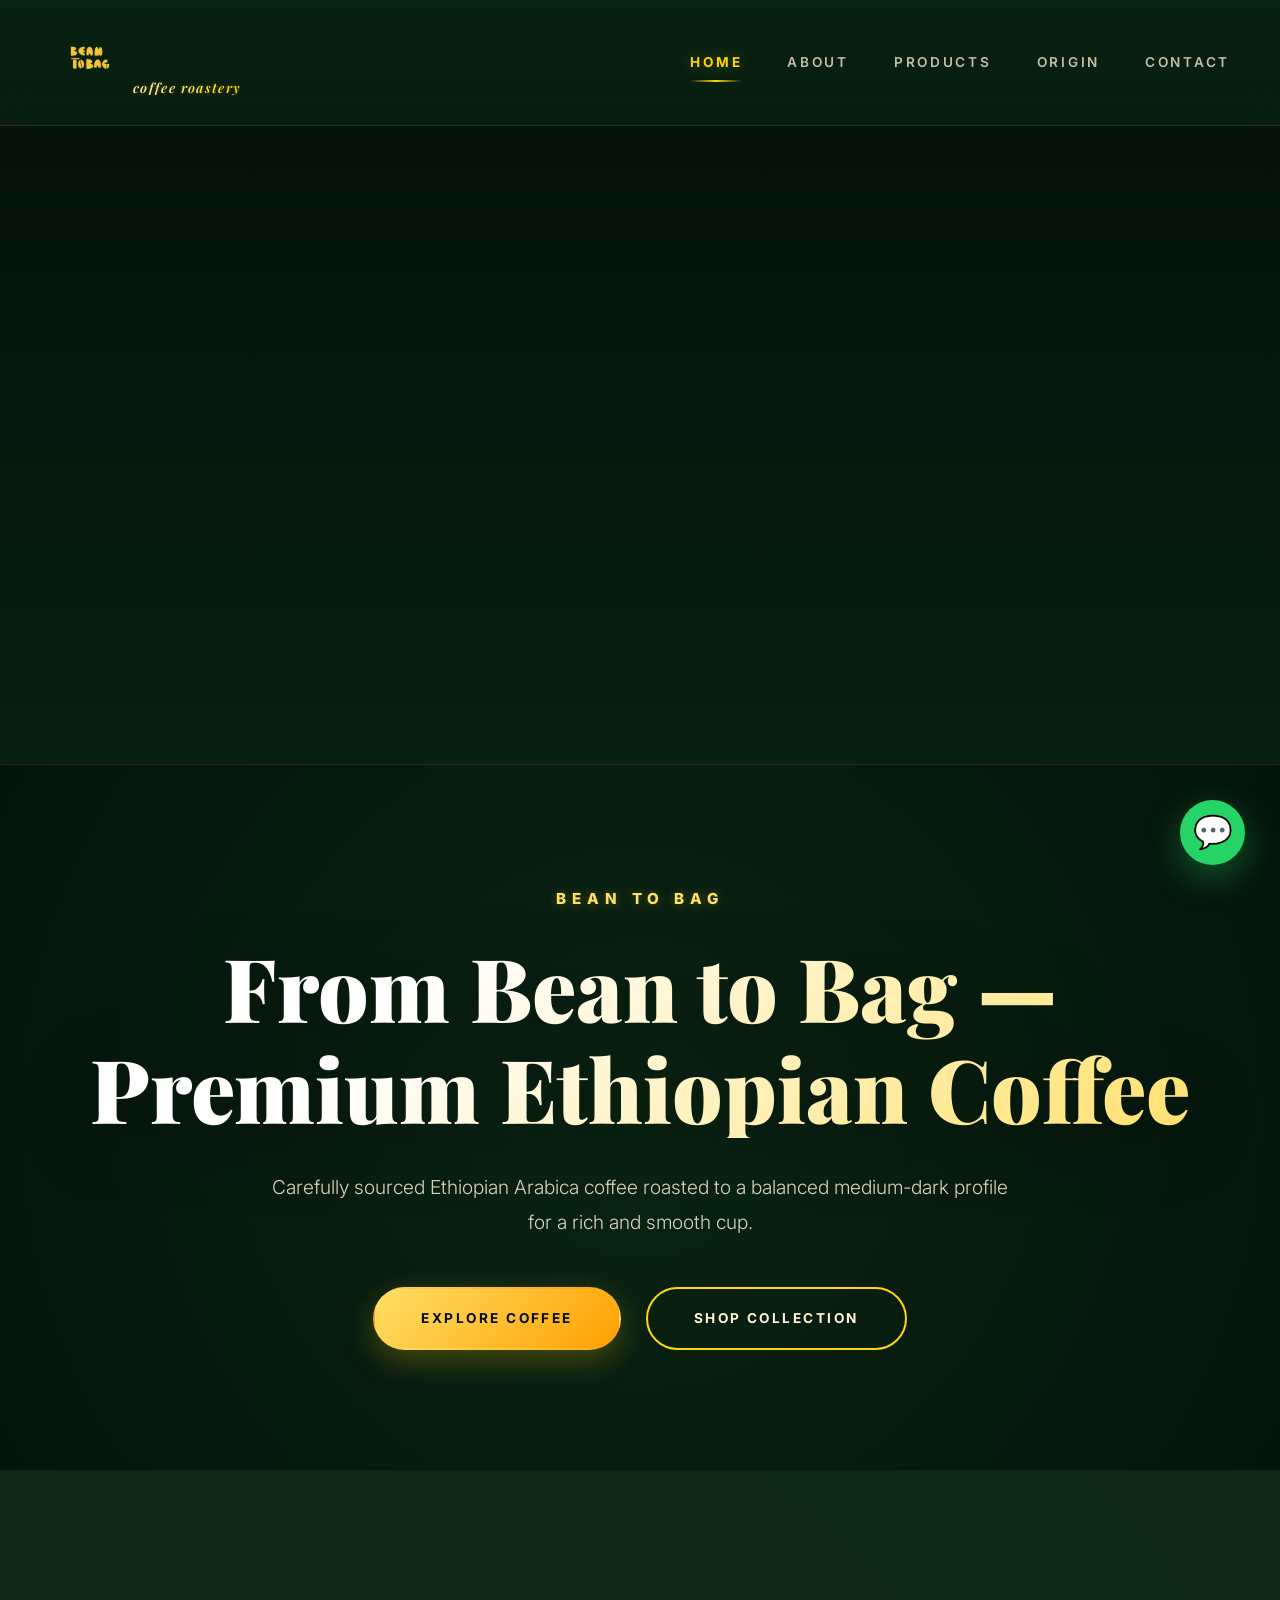
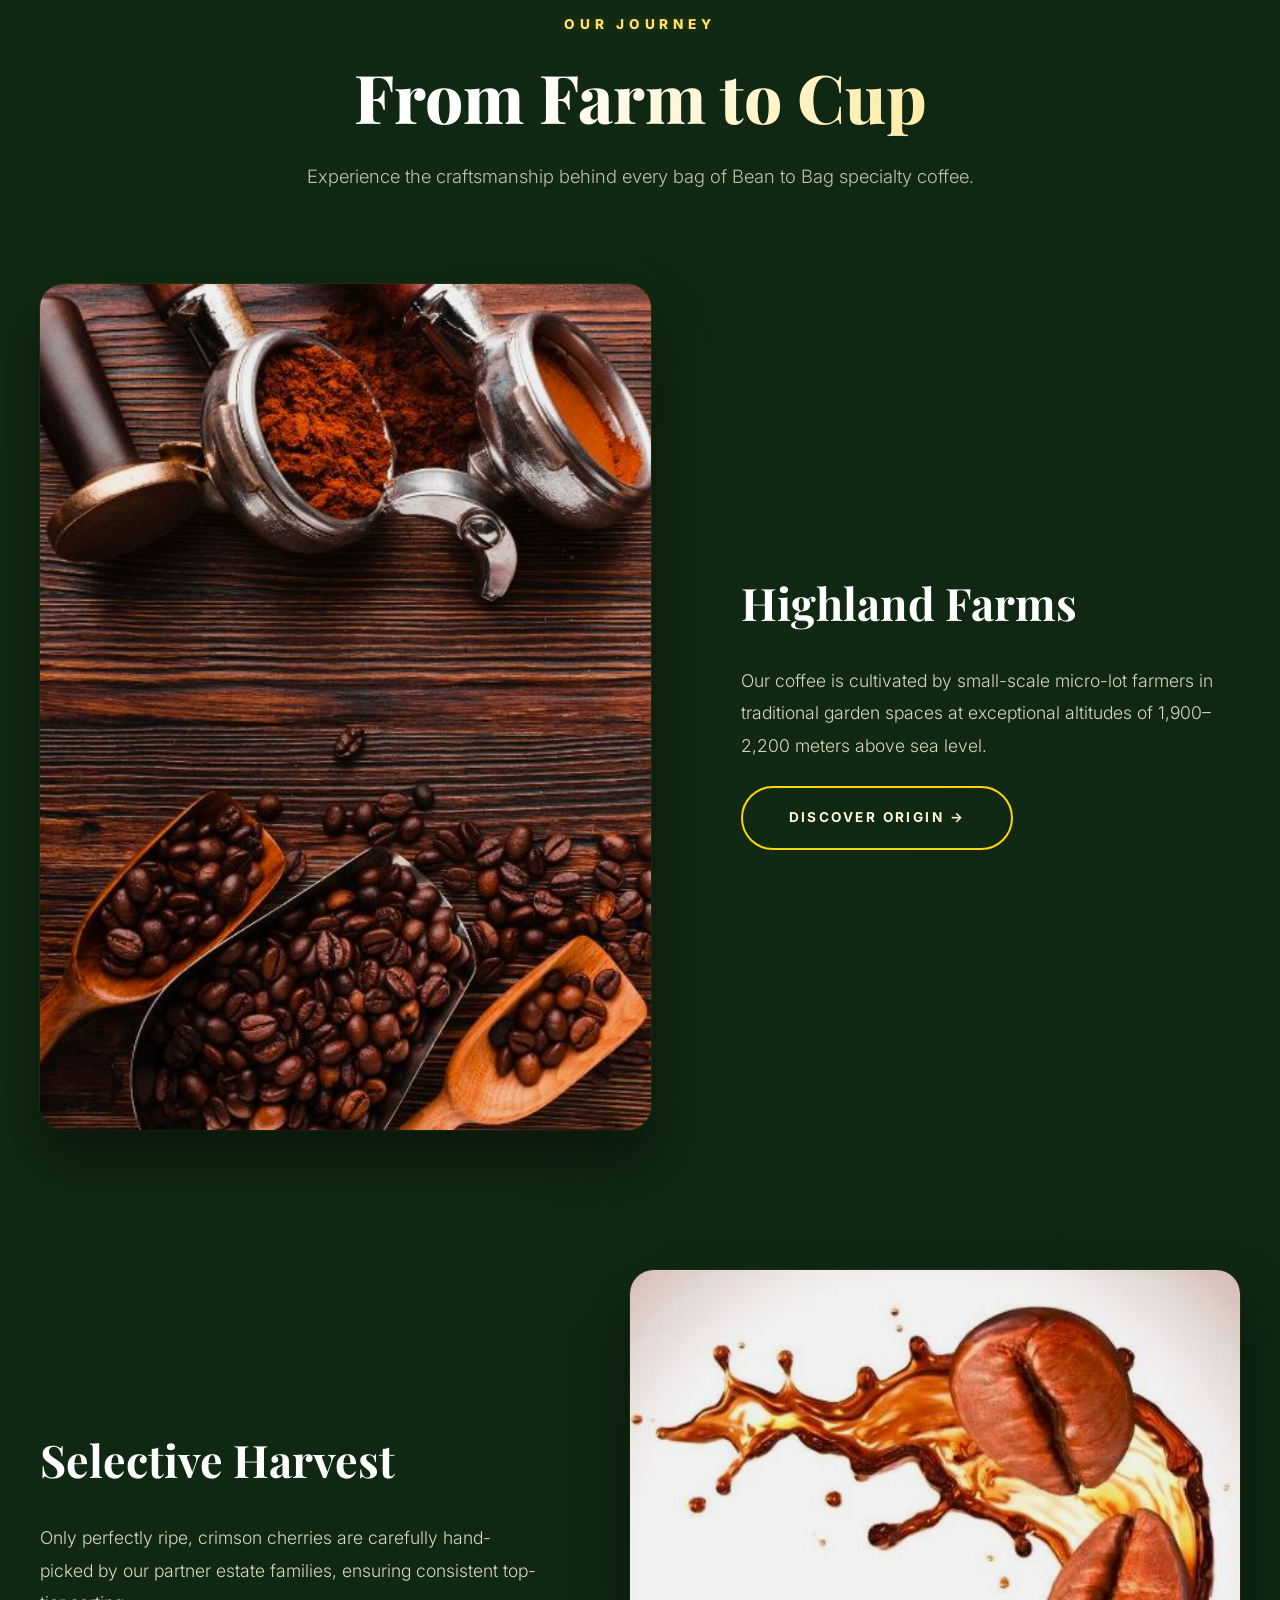
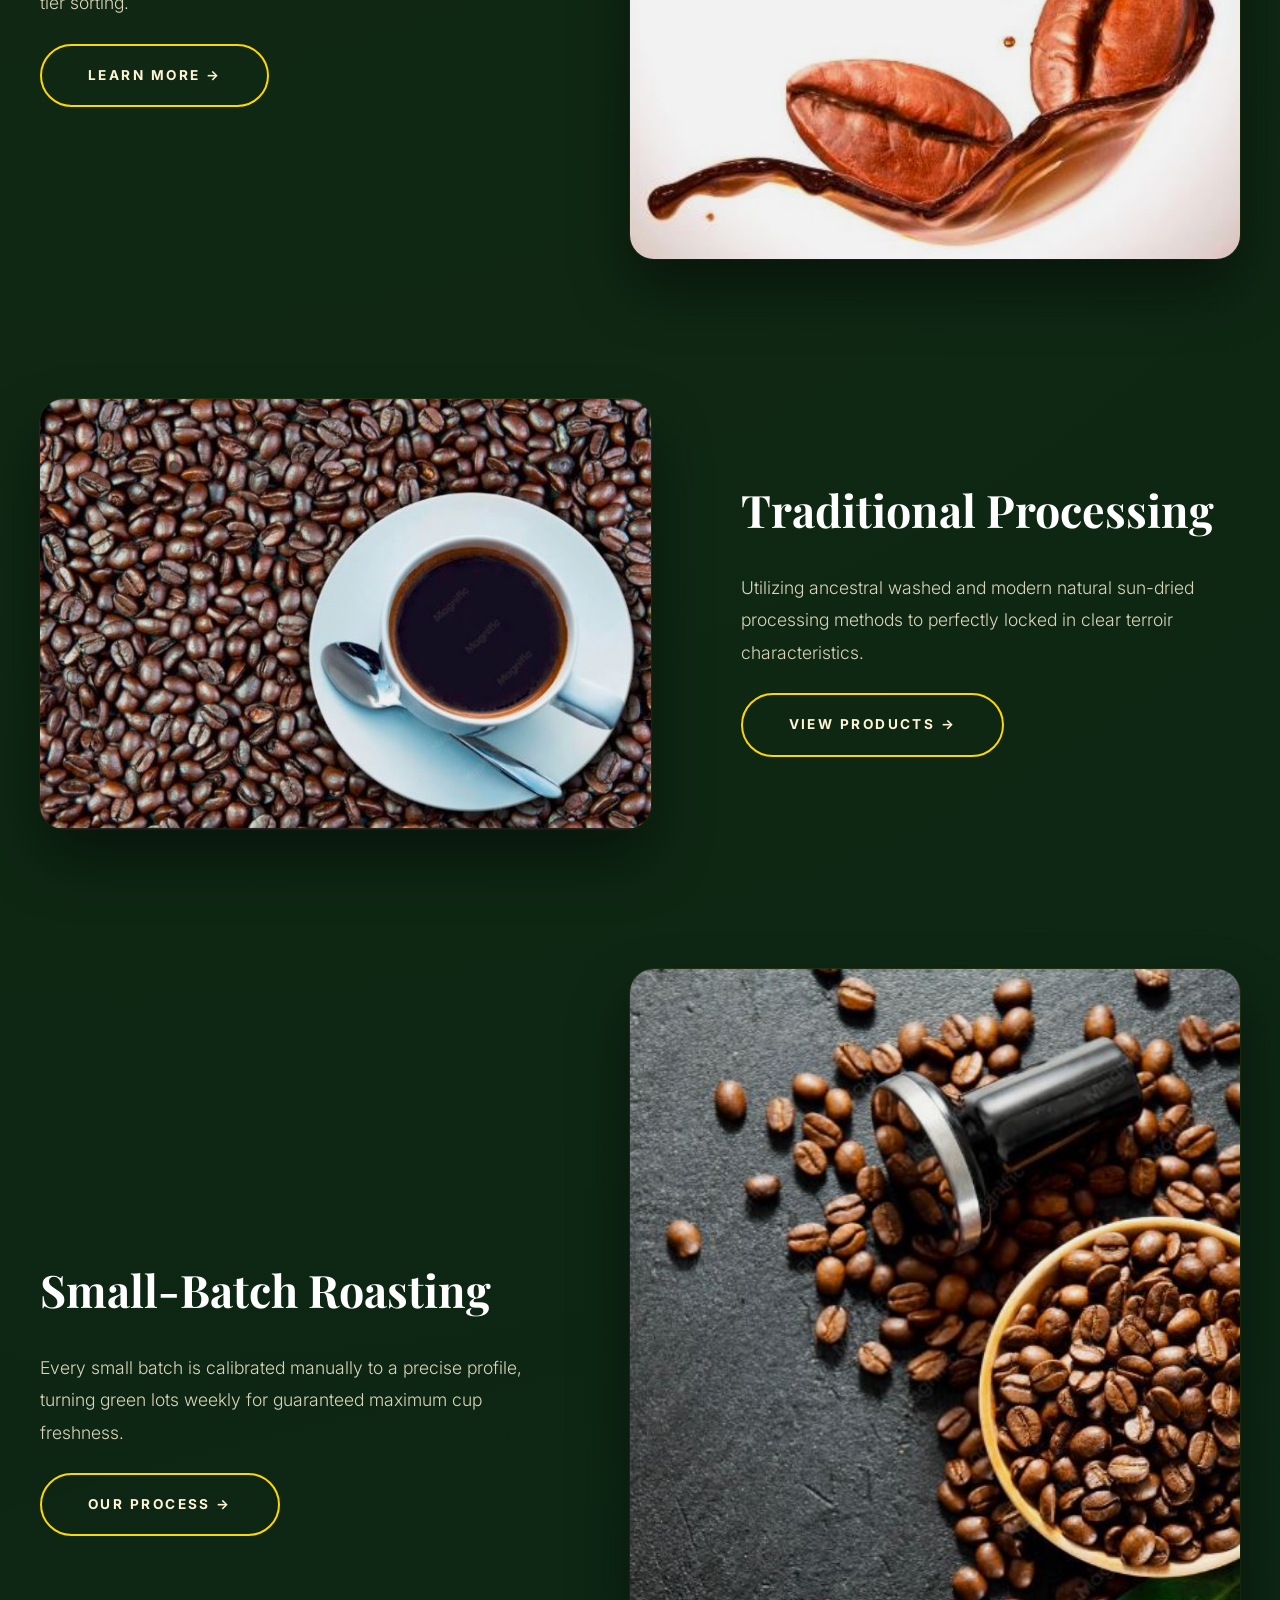
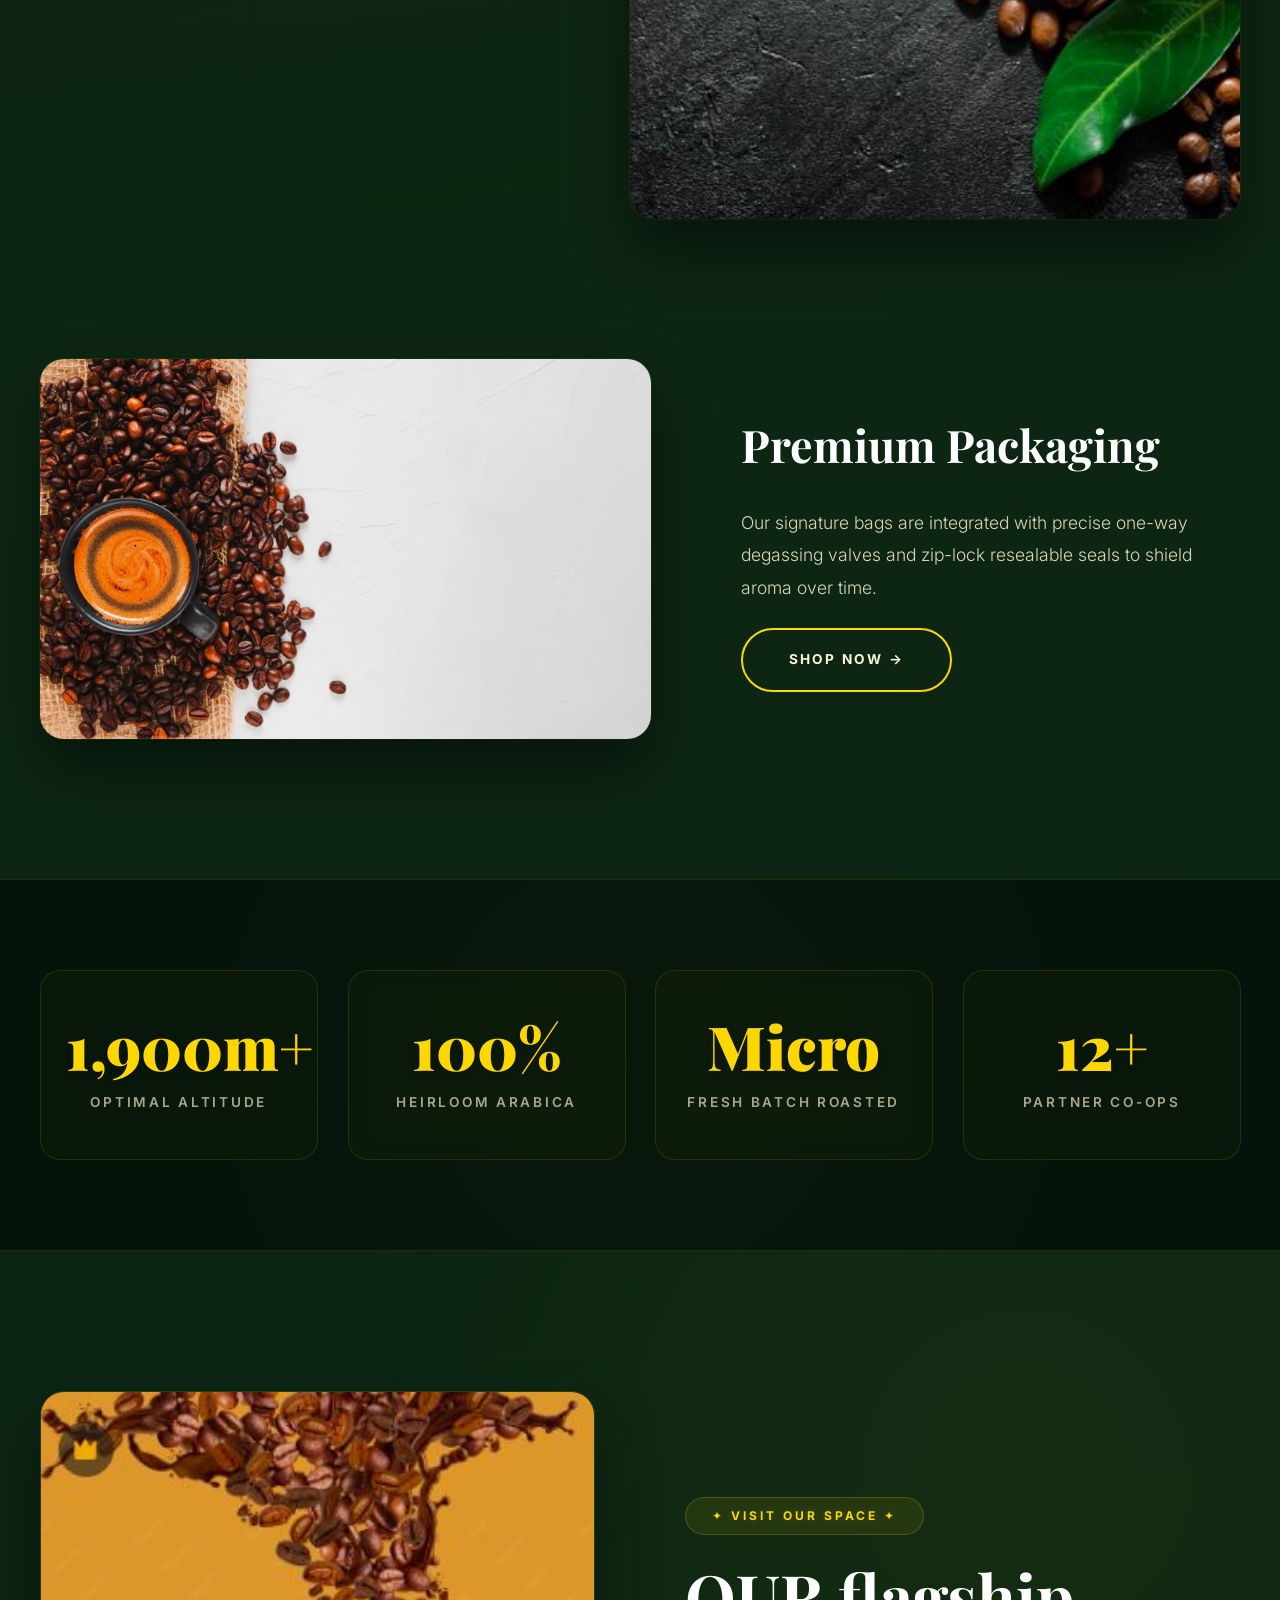
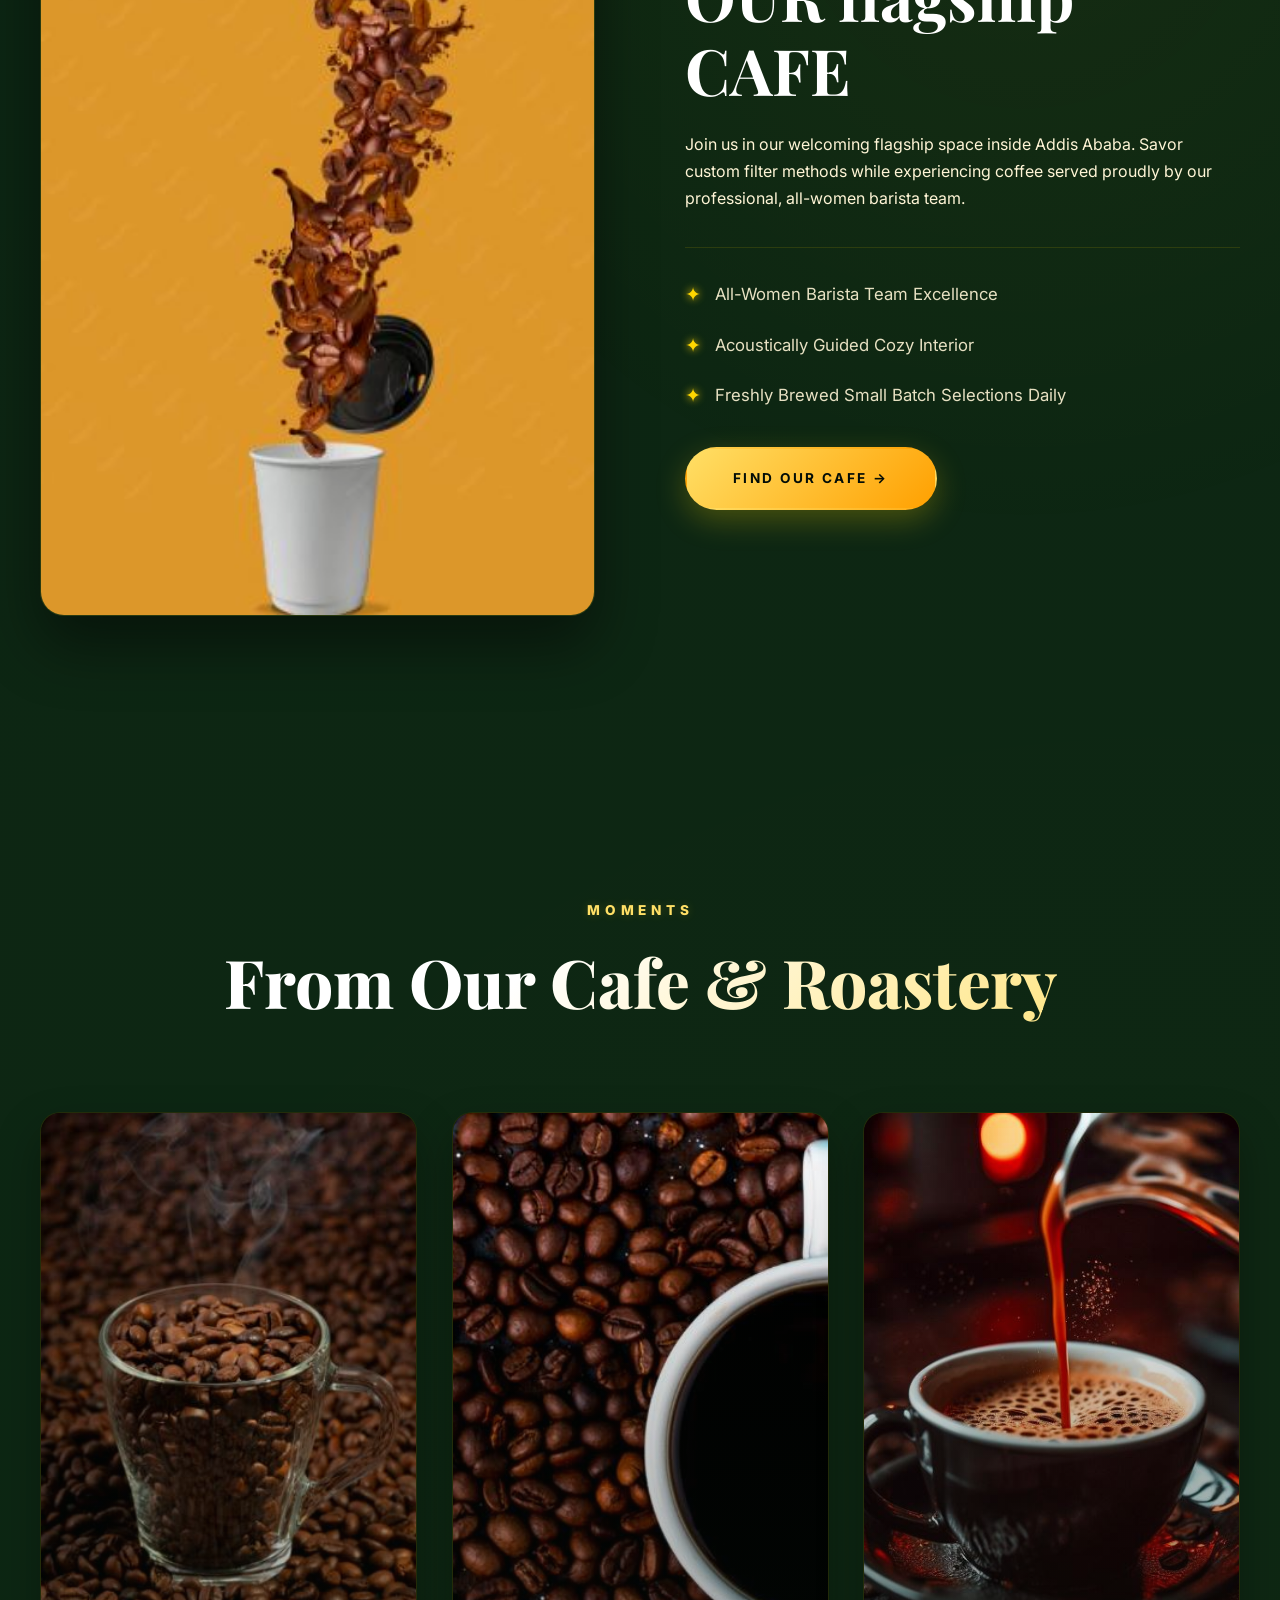
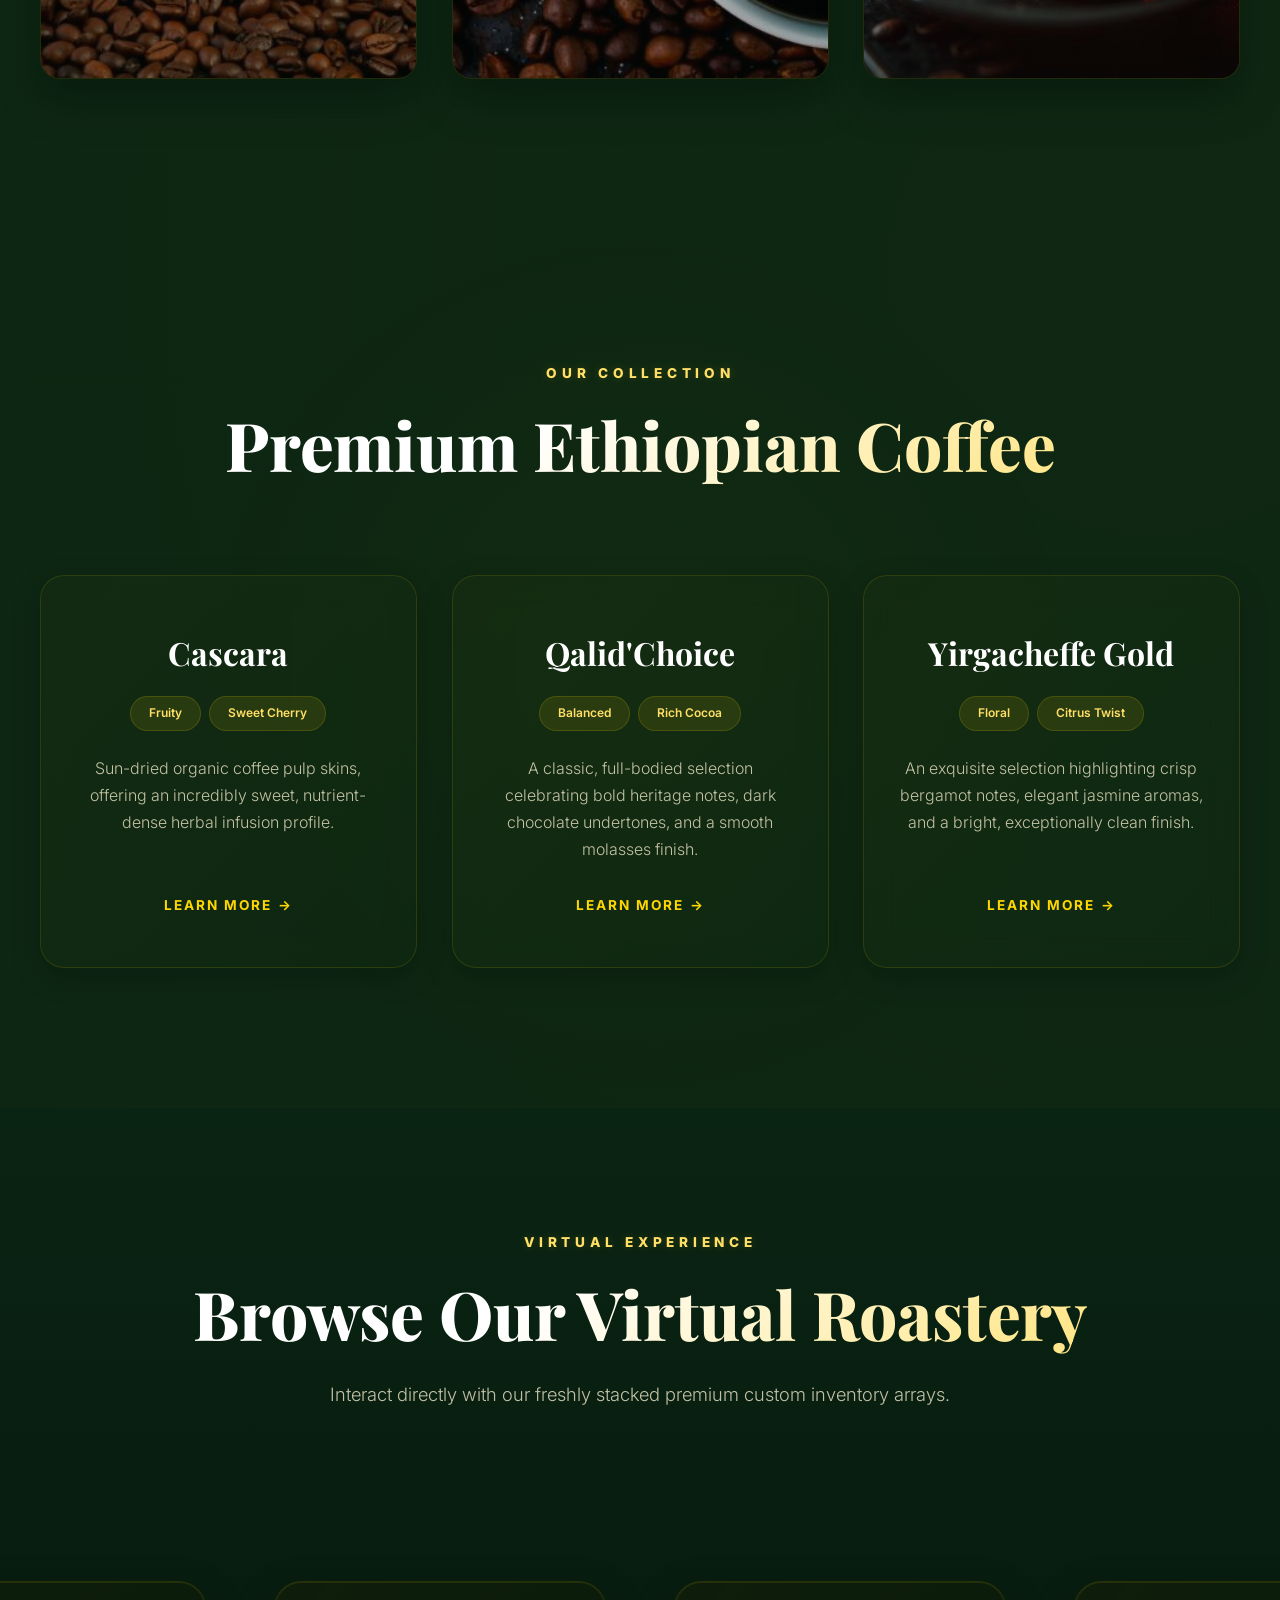
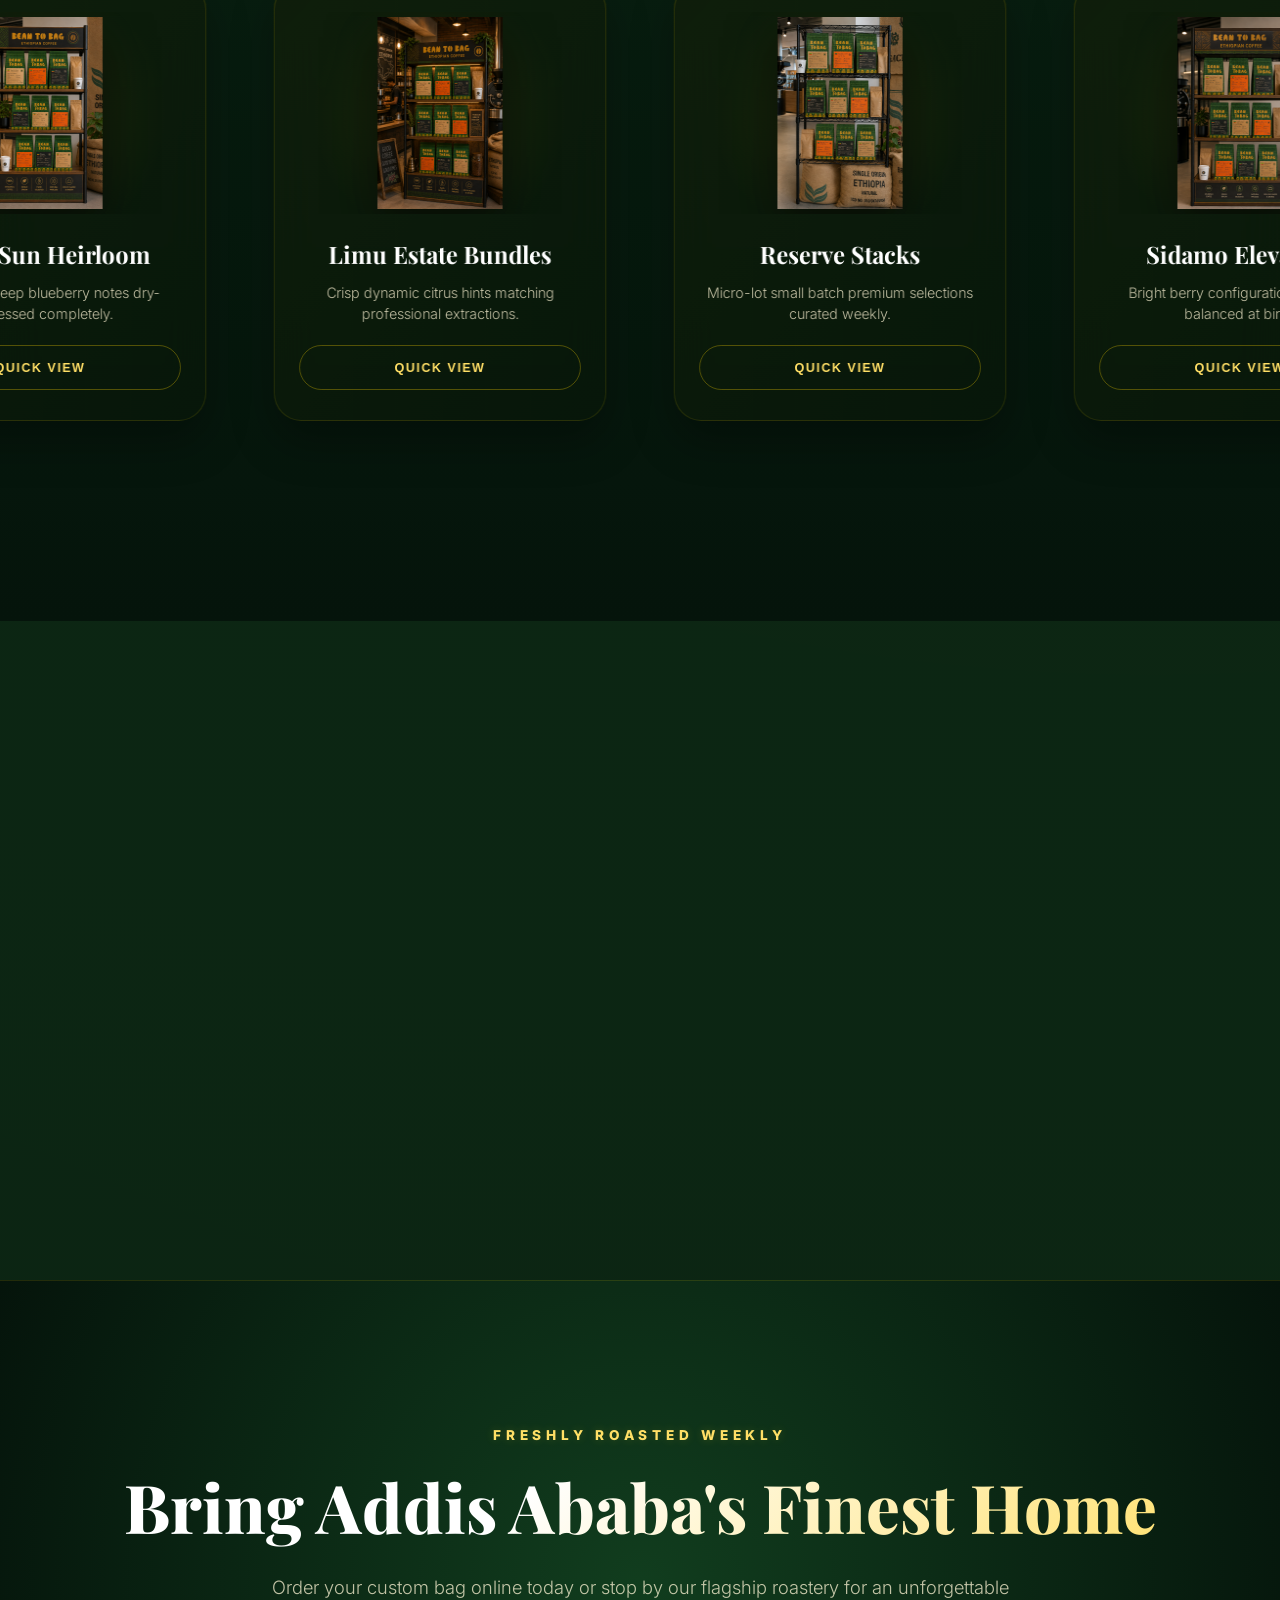
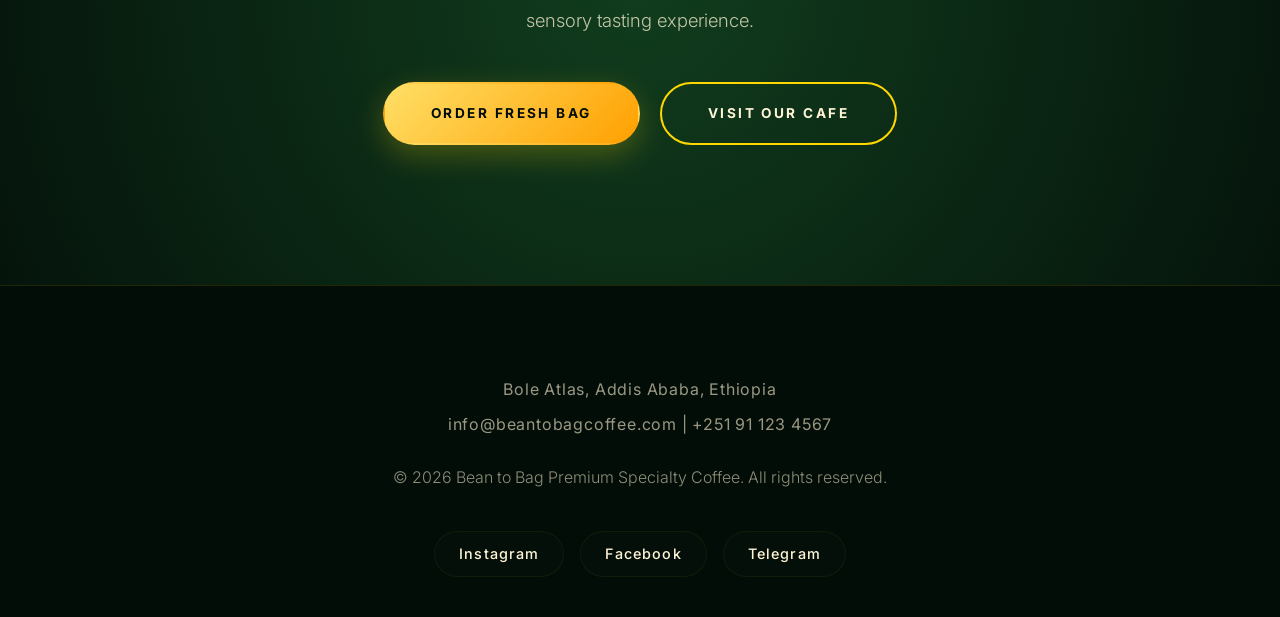
==== commit 02621427: "Update index.html" ====
--- a/index.html
+++ b/index.html
@@ -122,7 +122,7 @@
     ::-webkit-scrollbar-thumb:hover { background: var(--accent); }
     ::selection { background: var(--accent); color: var(--dark-green); }
 
-    /* ==================== HEADER (Clean Brand Framework with Italic Roastery - Refined Proximity & Elegance) ==================== */
+    /* ==================== HEADER (Clean Brand Framework with Italic Coffee Roastery - Refined Proximity & Elegance) ==================== */
     .site-header {
       position: fixed;
       top: 0;
@@ -150,12 +150,12 @@
       margin: 0 auto;
     }
 
-    /* --- BRAND GROUP: LOGO + ROASTERY (Nested for perfect proximity) --- */
+    /* --- BRAND GROUP: LOGO + COFFEE ROASTERY (Nested for perfect proximity) --- */
     .brand {
       display: flex;
       flex-direction: row;
       align-items: flex-end;
-      gap: 6px;
+      gap: 8px;
       transition: var(--transition);
       text-decoration: none;
       position: relative;
@@ -194,7 +194,7 @@
       filter: drop-shadow(0 0 15px rgba(255, 215, 0, 0.45));
     }
 
-    /* Italic Roastery tagline — now attached tightly near logo, no separate block, placed elegantly */
+    /* Italic Coffee Roastery tagline — now "Coffee Roastery" attached tightly near logo */
     .roastery-tagline {
       font-family: 'Playfair Display', serif;
       font-style: italic;
@@ -227,13 +227,6 @@
       font-size: 0.7rem;
       letter-spacing: 0.08em;
       margin-bottom: 3px;
-    }
-
-    /* Ensuring perfect vertical alignment: logo + roastery inline-flex baseline */
-    .brand {
-      display: flex;
-      align-items: flex-end;
-      gap: 8px;
     }
 
     .desktop-nav { display: flex; gap: 45px; align-items: center; }
@@ -883,7 +876,7 @@
       .site-header.scrolled { padding: 10px 16px; }
       section { padding: 70px 0; }
       .stat-item { padding: 30px 15px; }
-      .roastery-tagline { font-size: 0.6rem; gap: 3px; }
+      .roastery-tagline { font-size: 0.58rem; }
     }
 
     /* Scroll Animations */
@@ -912,7 +905,7 @@
       <div class="brand-logo-frame">
         <img src="Beans.png" alt="Bean to Bag Luxury Brand Identity Logo">
       </div>
-      <div class="roastery-tagline">roastery</div>
+      <div class="roastery-tagline">Coffee Roastery</div>
     </a>
     <nav class="desktop-nav">
       <a href="index.html" class="active">Home</a>
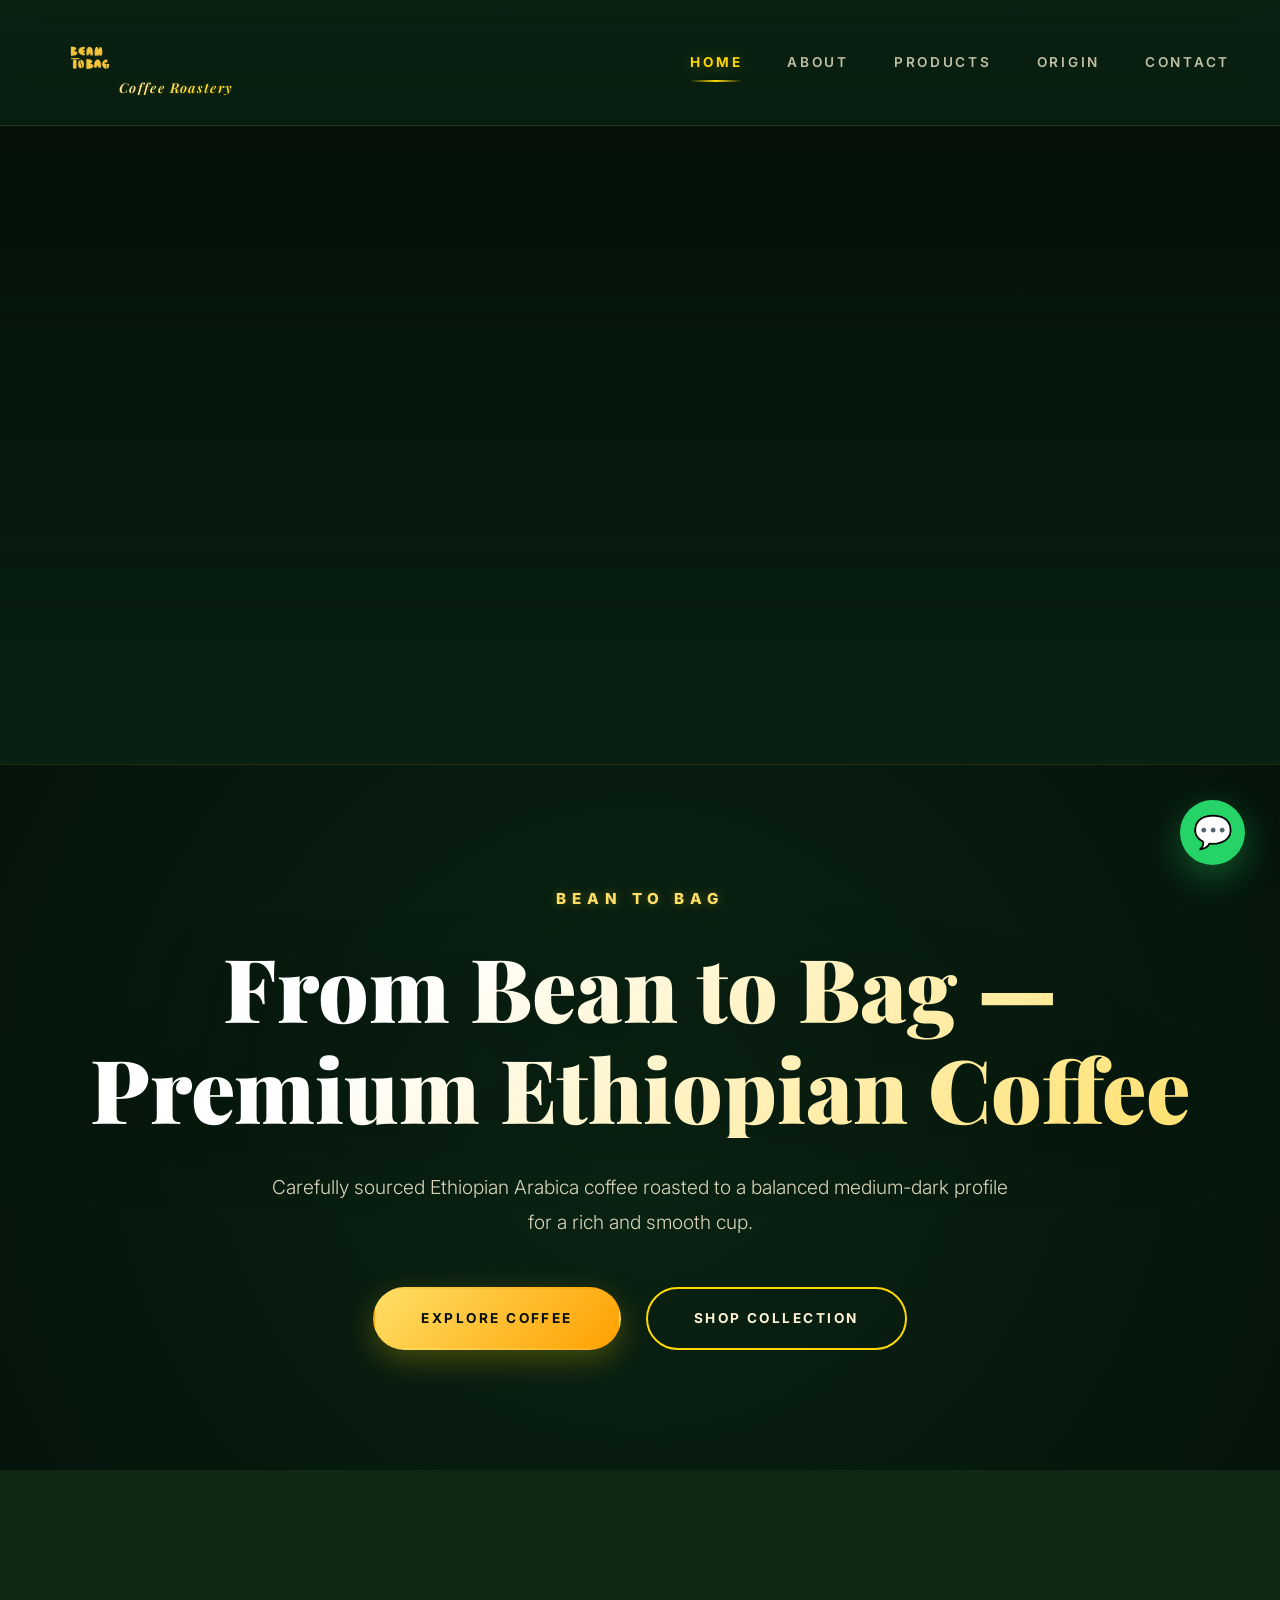
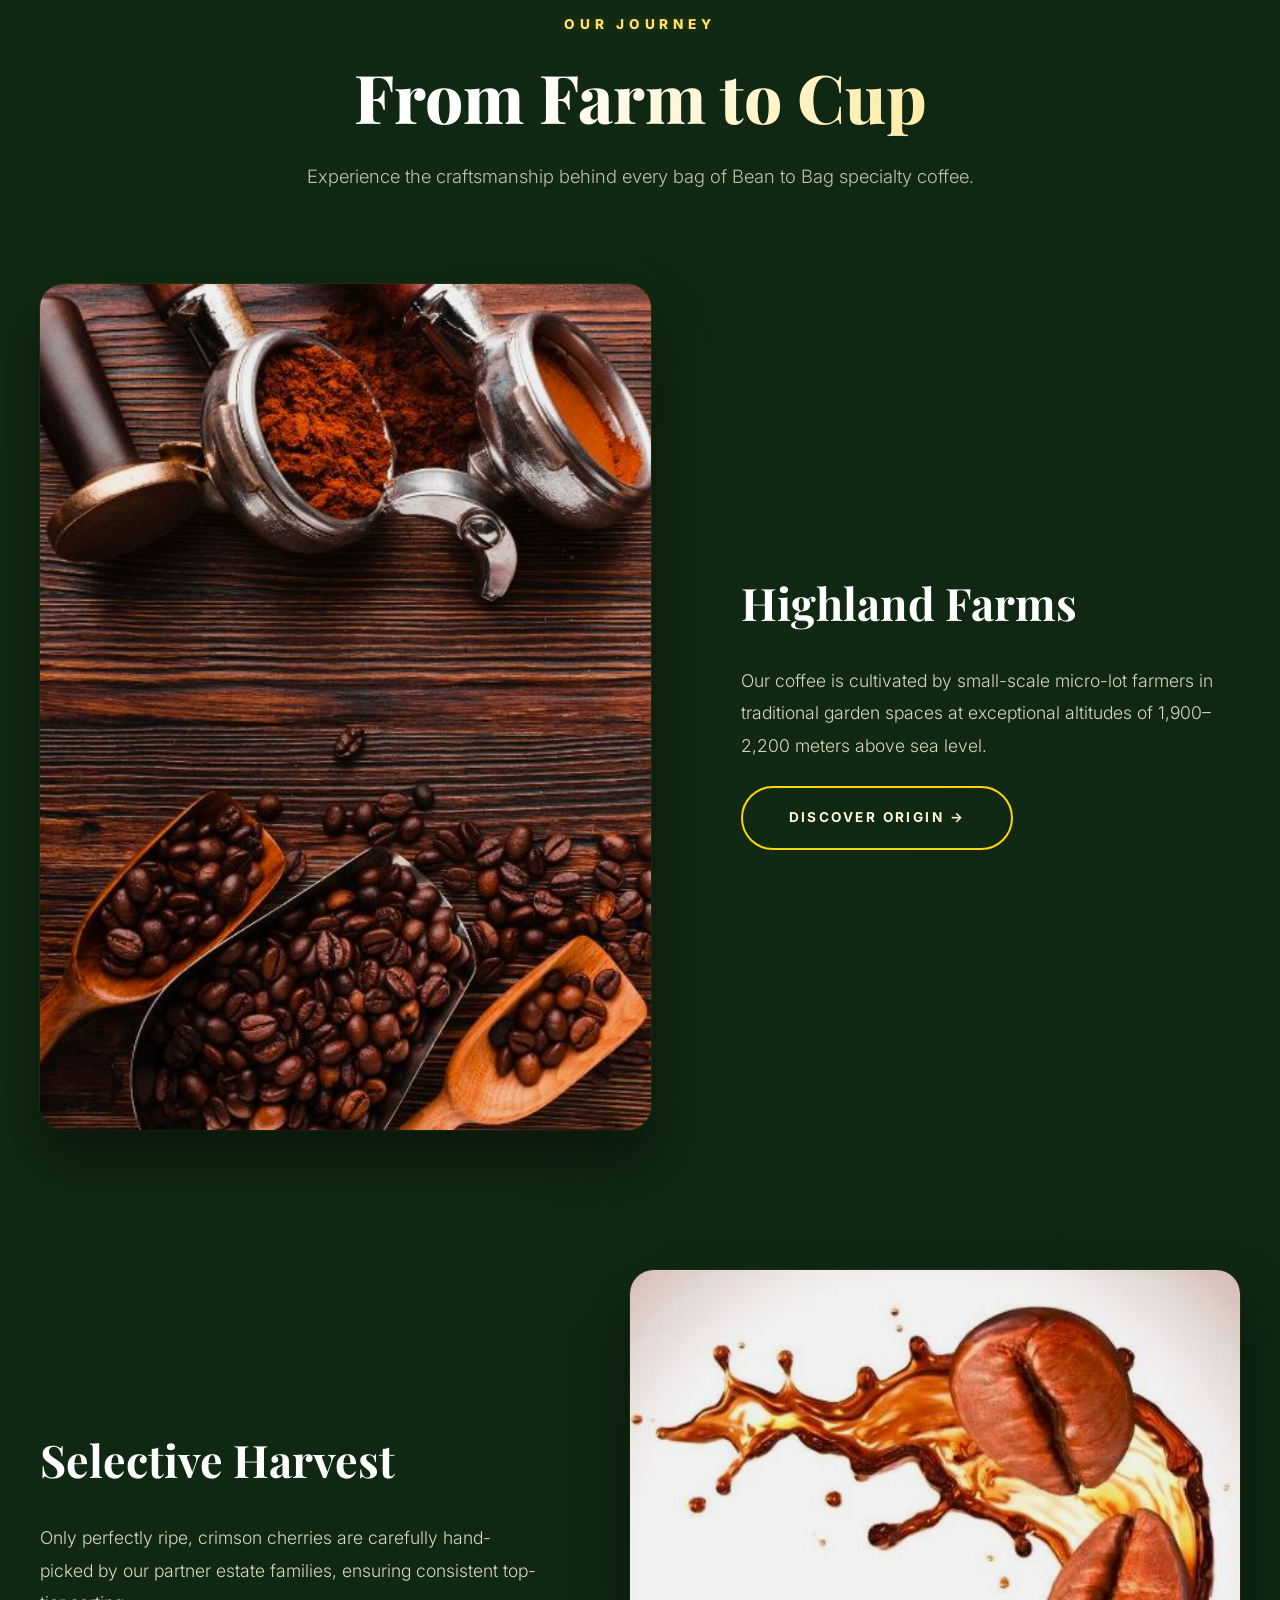
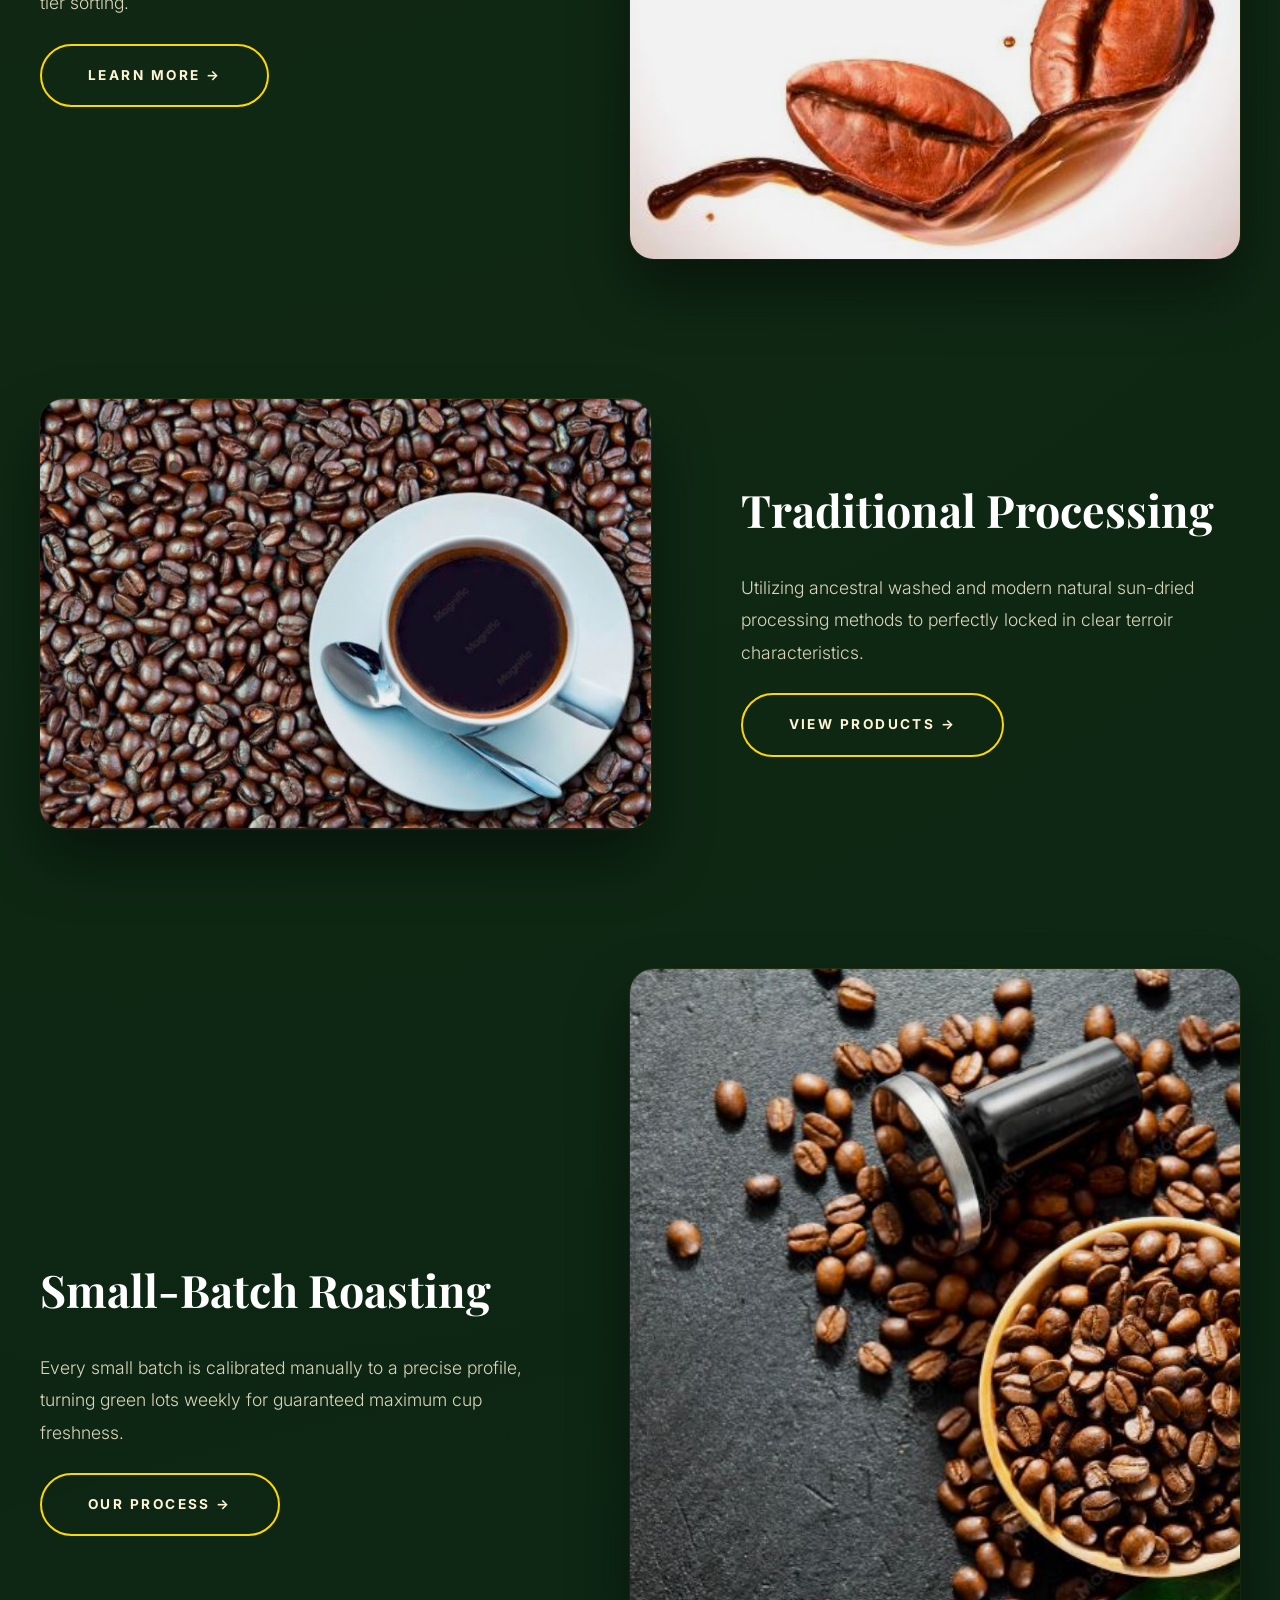
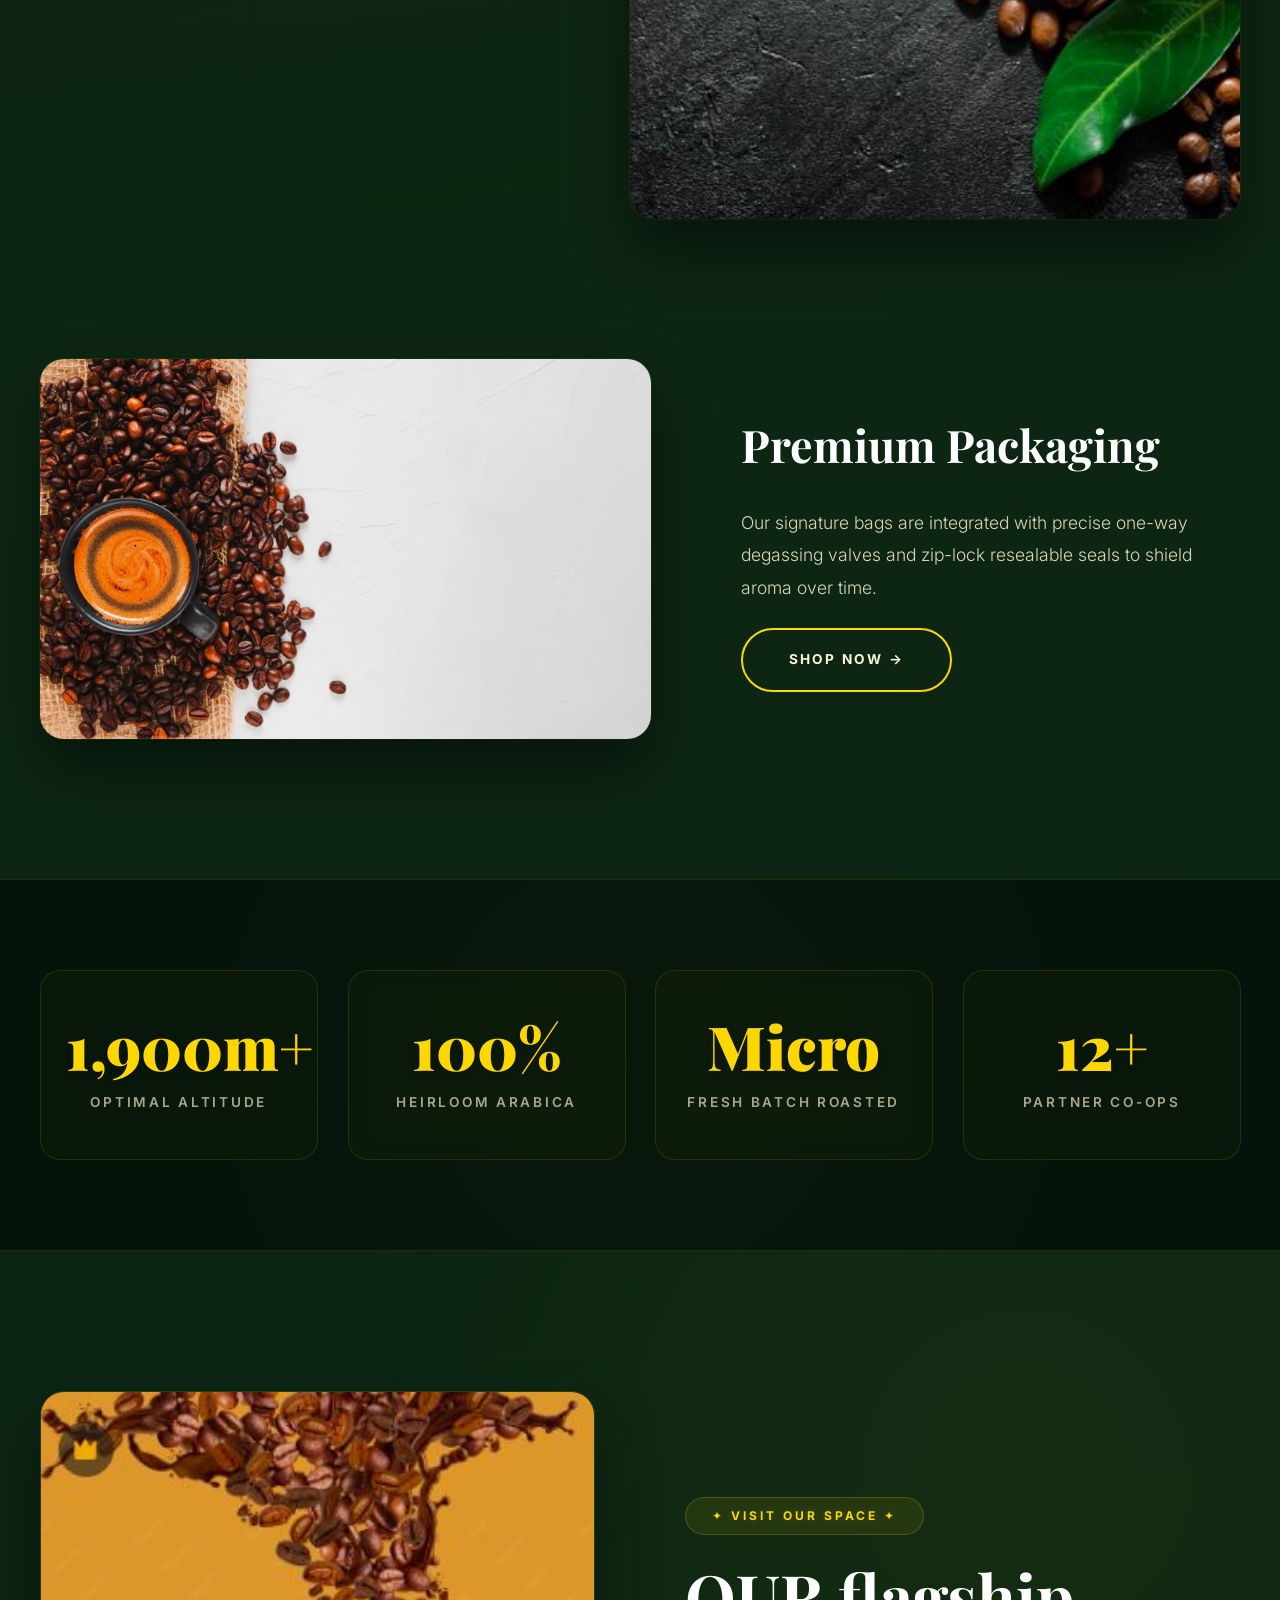
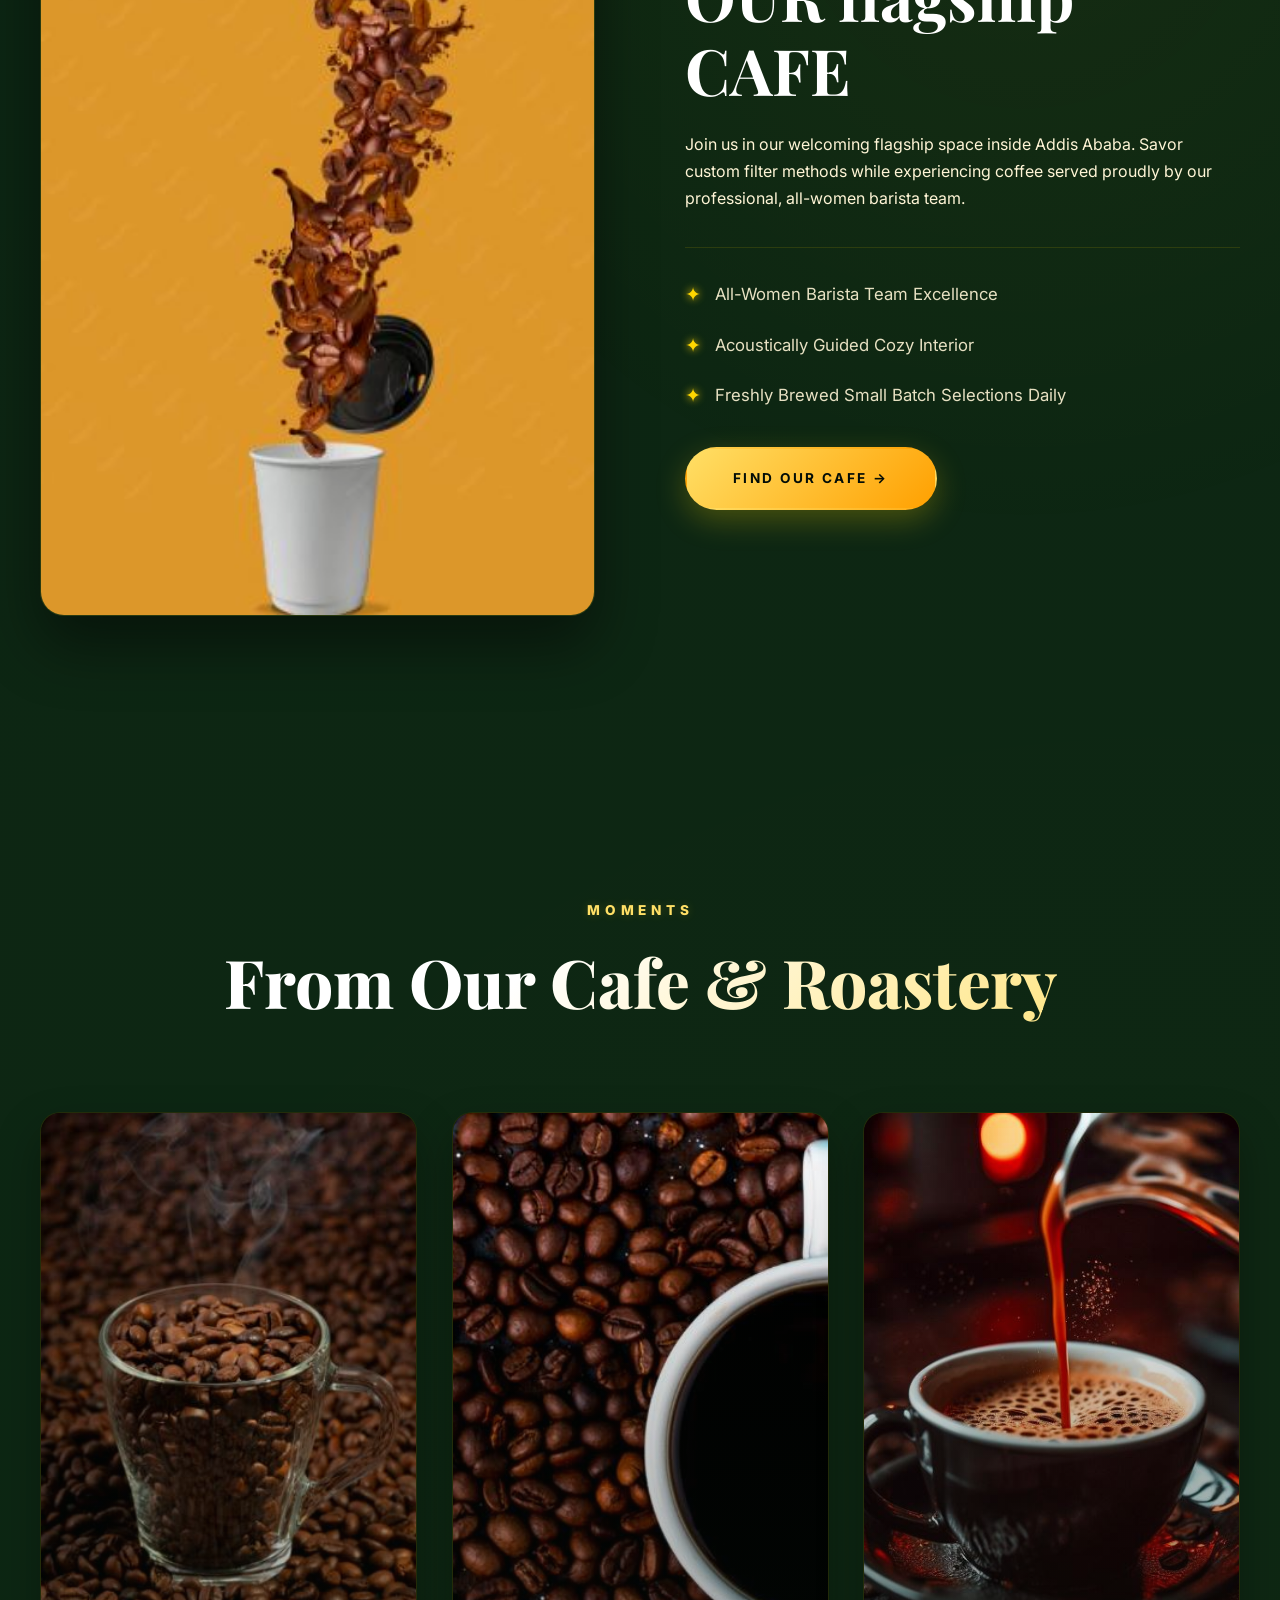
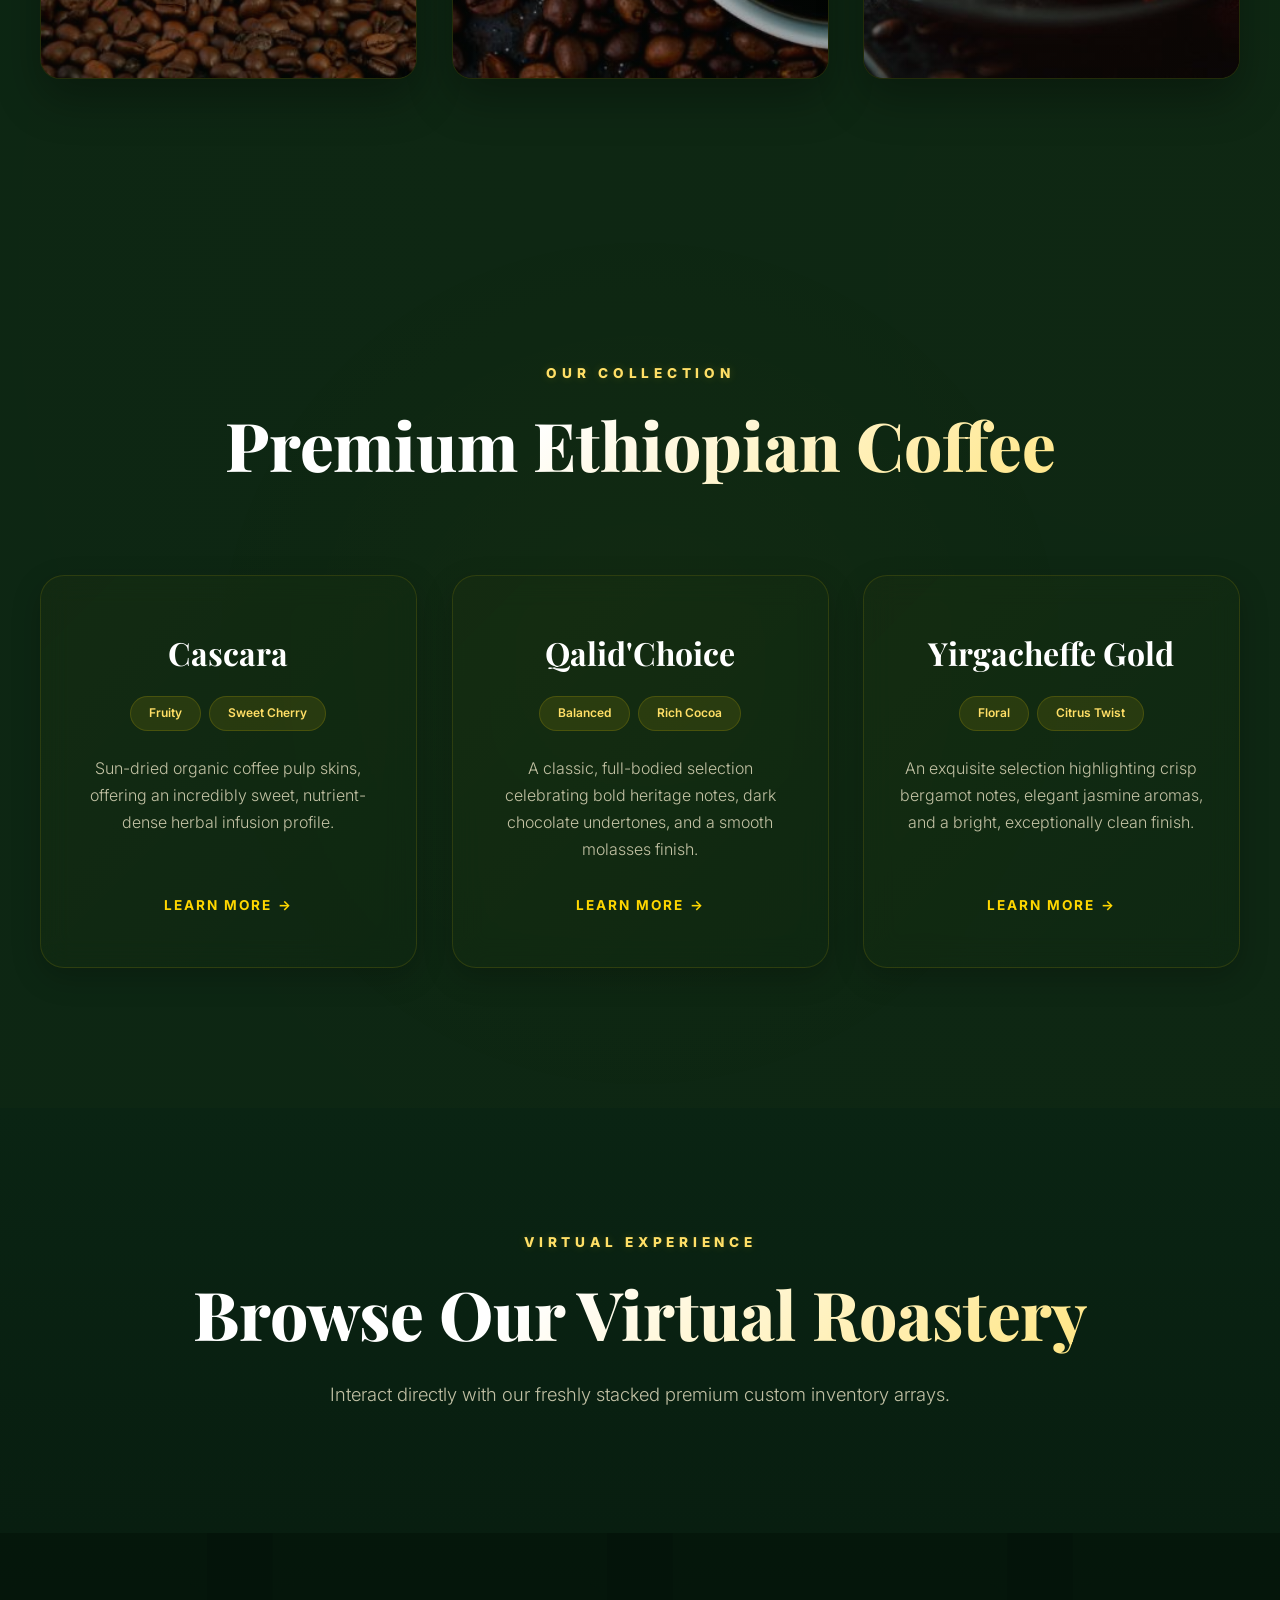
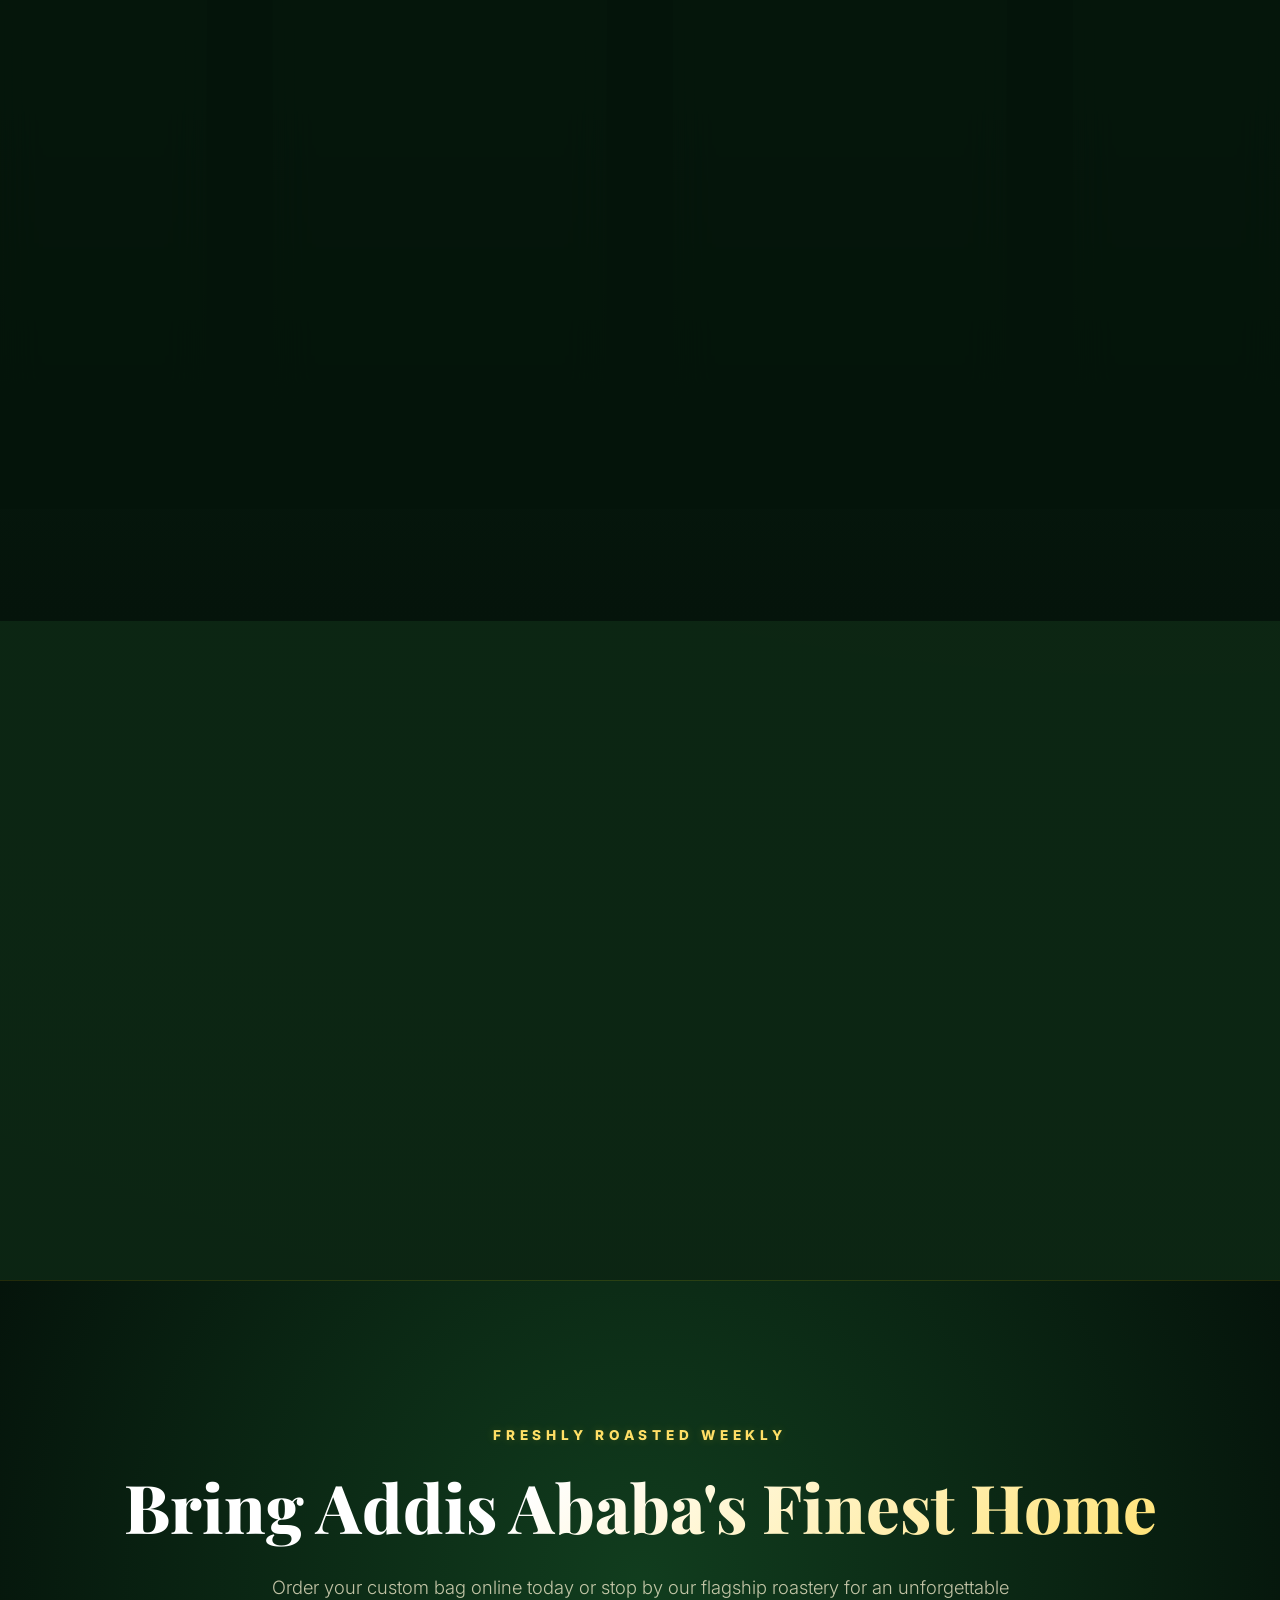
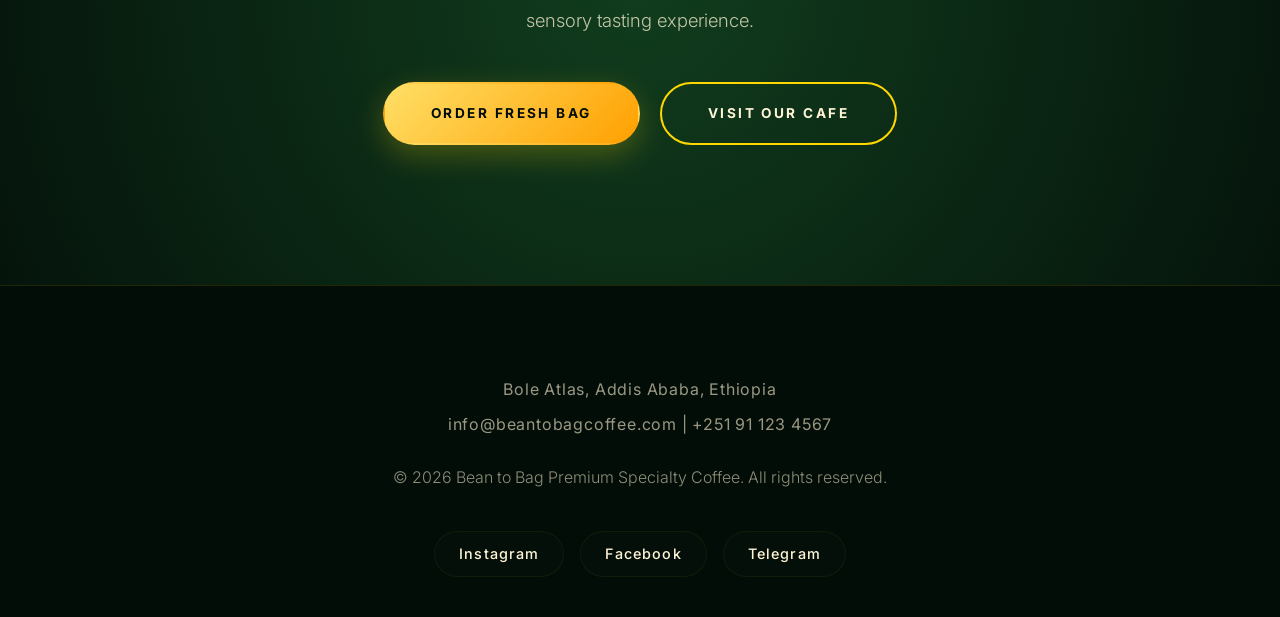
==== commit 4d774e59: "Refine header styles for better proximity and alignment" ====
--- a/index.html
+++ b/index.html
@@ -122,7 +122,7 @@
     ::-webkit-scrollbar-thumb:hover { background: var(--accent); }
     ::selection { background: var(--accent); color: var(--dark-green); }
 
-    /* ==================== HEADER (Clean Brand Framework with Italic Coffee Roastery - Refined Proximity & Elegance) ==================== */
+    /* ==================== HEADER (Clean Brand Framework - ULTRA TIGHT PROXIMITY) ==================== */
     .site-header {
       position: fixed;
       top: 0;
@@ -150,12 +150,12 @@
       margin: 0 auto;
     }
 
-    /* --- BRAND GROUP: LOGO + COFFEE ROASTERY (Nested for perfect proximity) --- */
+    /* --- BRAND GROUP: LOGO + COFFEE ROASTERY (EXTREME PROXIMITY - NO GAP) --- */
     .brand {
       display: flex;
       flex-direction: row;
       align-items: flex-end;
-      gap: 8px;
+      gap: 0px;
       transition: var(--transition);
       text-decoration: none;
       position: relative;
@@ -175,6 +175,7 @@
       box-shadow: none;
       transition: var(--transition);
       line-height: 0;
+      margin-right: -4px;
     }
 
     .brand-logo-frame img {
@@ -194,24 +195,23 @@
       filter: drop-shadow(0 0 15px rgba(255, 215, 0, 0.45));
     }
 
-    /* Italic Coffee Roastery tagline — now "Coffee Roastery" attached tightly near logo */
+    /* Italic Coffee Roastery — ZERO GAP, ATTACHED DIRECTLY TO LOGO */
     .roastery-tagline {
       font-family: 'Playfair Display', serif;
       font-style: italic;
       font-weight: 600;
       font-size: 0.85rem;
       letter-spacing: 0.1em;
-      color: var(--accent-light);
-      text-transform: lowercase;
       background: linear-gradient(135deg, #FFE6A3 20%, var(--accent) 80%);
       -webkit-background-clip: text;
       background-clip: text;
       color: transparent;
       text-shadow: 0 0 4px rgba(255,215,0,0.2);
       transition: var(--transition);
-      margin-bottom: 5px;
       line-height: 1;
       white-space: nowrap;
+      margin-bottom: 5px;
+      margin-left: -2px;
     }
 
     /* Hover sophistication */
@@ -863,7 +863,7 @@
       .shelf-item { width: 290px; height: 400px; padding: 20px; }
       .shelf-image-frame { height: 190px; }
       .shelf-meta h4 { font-size: 1.3rem; }
-      .roastery-tagline { font-size: 0.65rem; letter-spacing: 0.06em; margin-bottom: 2px; }
+      .roastery-tagline { font-size: 0.65rem; letter-spacing: 0.06em; margin-bottom: 2px; margin-left: 0px; }
       .site-header.scrolled .roastery-tagline { font-size: 0.55rem; letter-spacing: 0.05em; }
     }
     
@@ -876,7 +876,7 @@
       .site-header.scrolled { padding: 10px 16px; }
       section { padding: 70px 0; }
       .stat-item { padding: 30px 15px; }
-      .roastery-tagline { font-size: 0.58rem; }
+      .roastery-tagline { font-size: 0.58rem; margin-left: -1px; }
     }
 
     /* Scroll Animations */
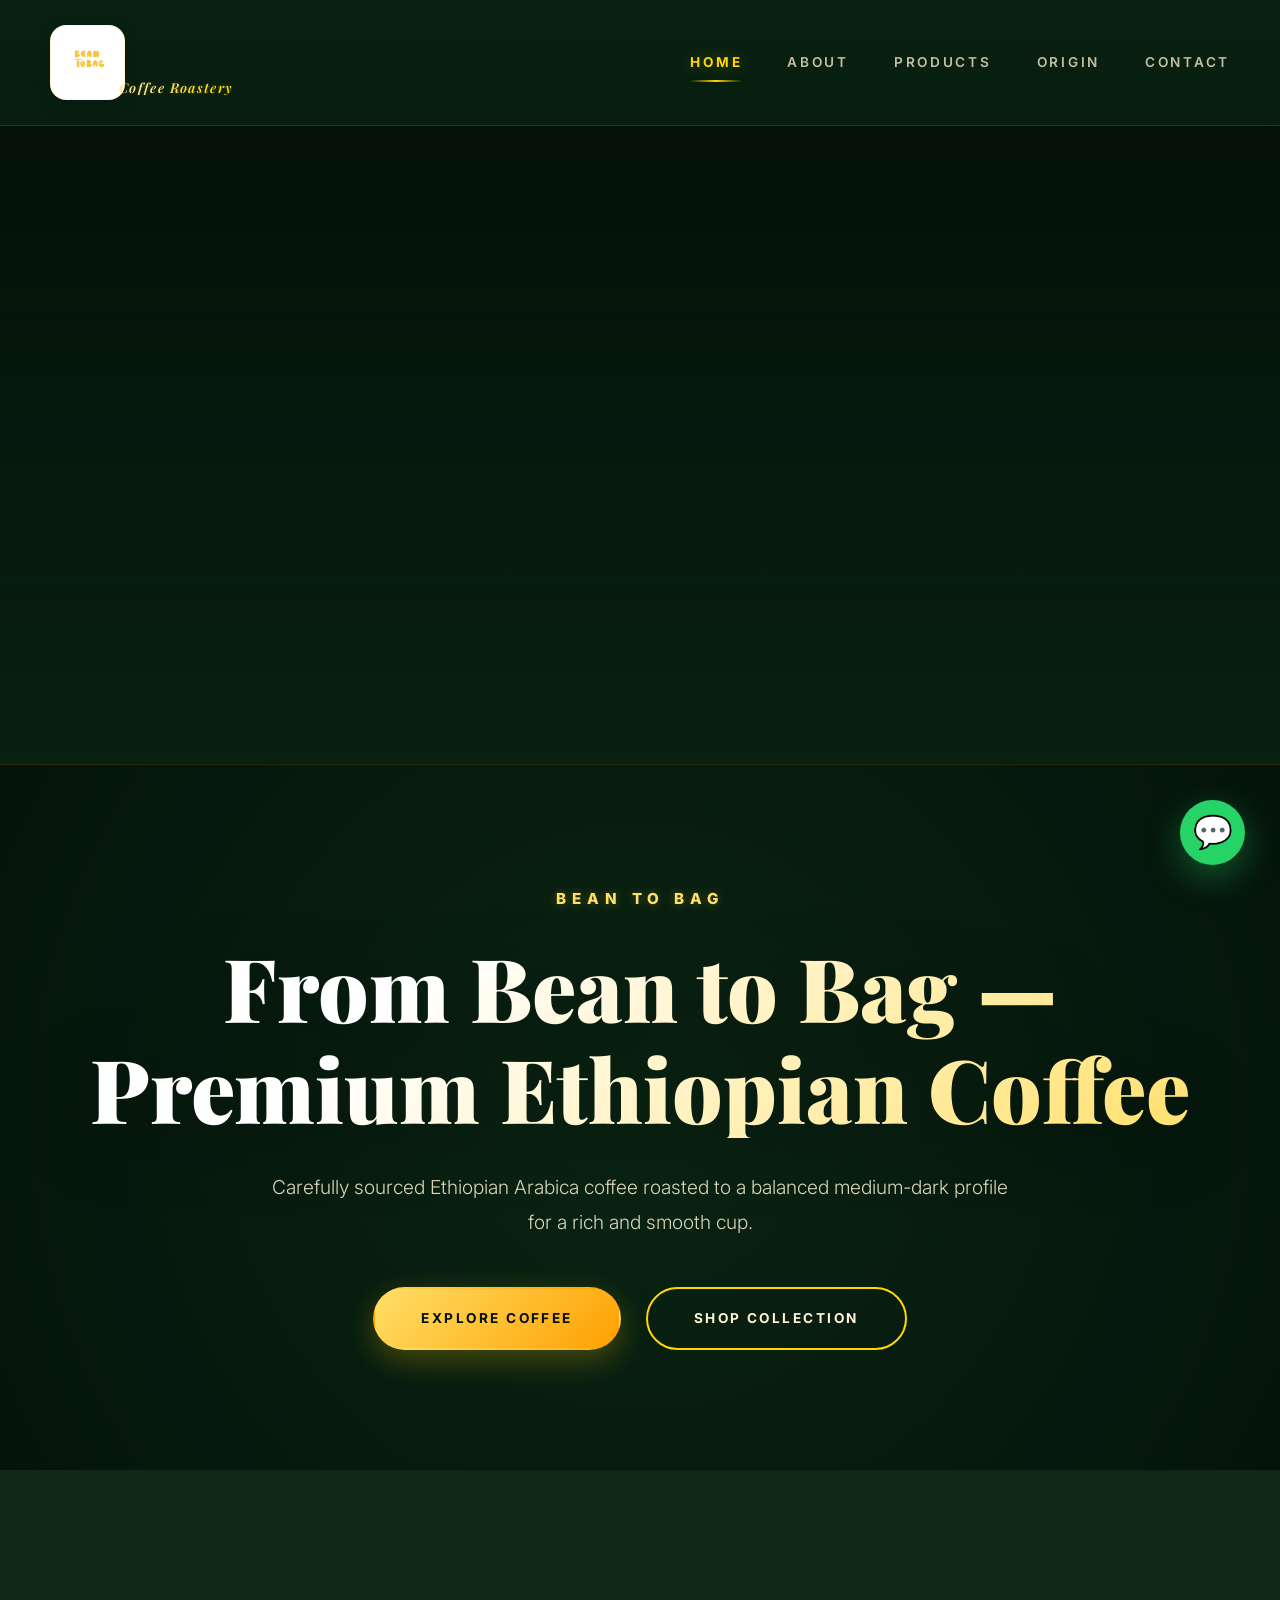
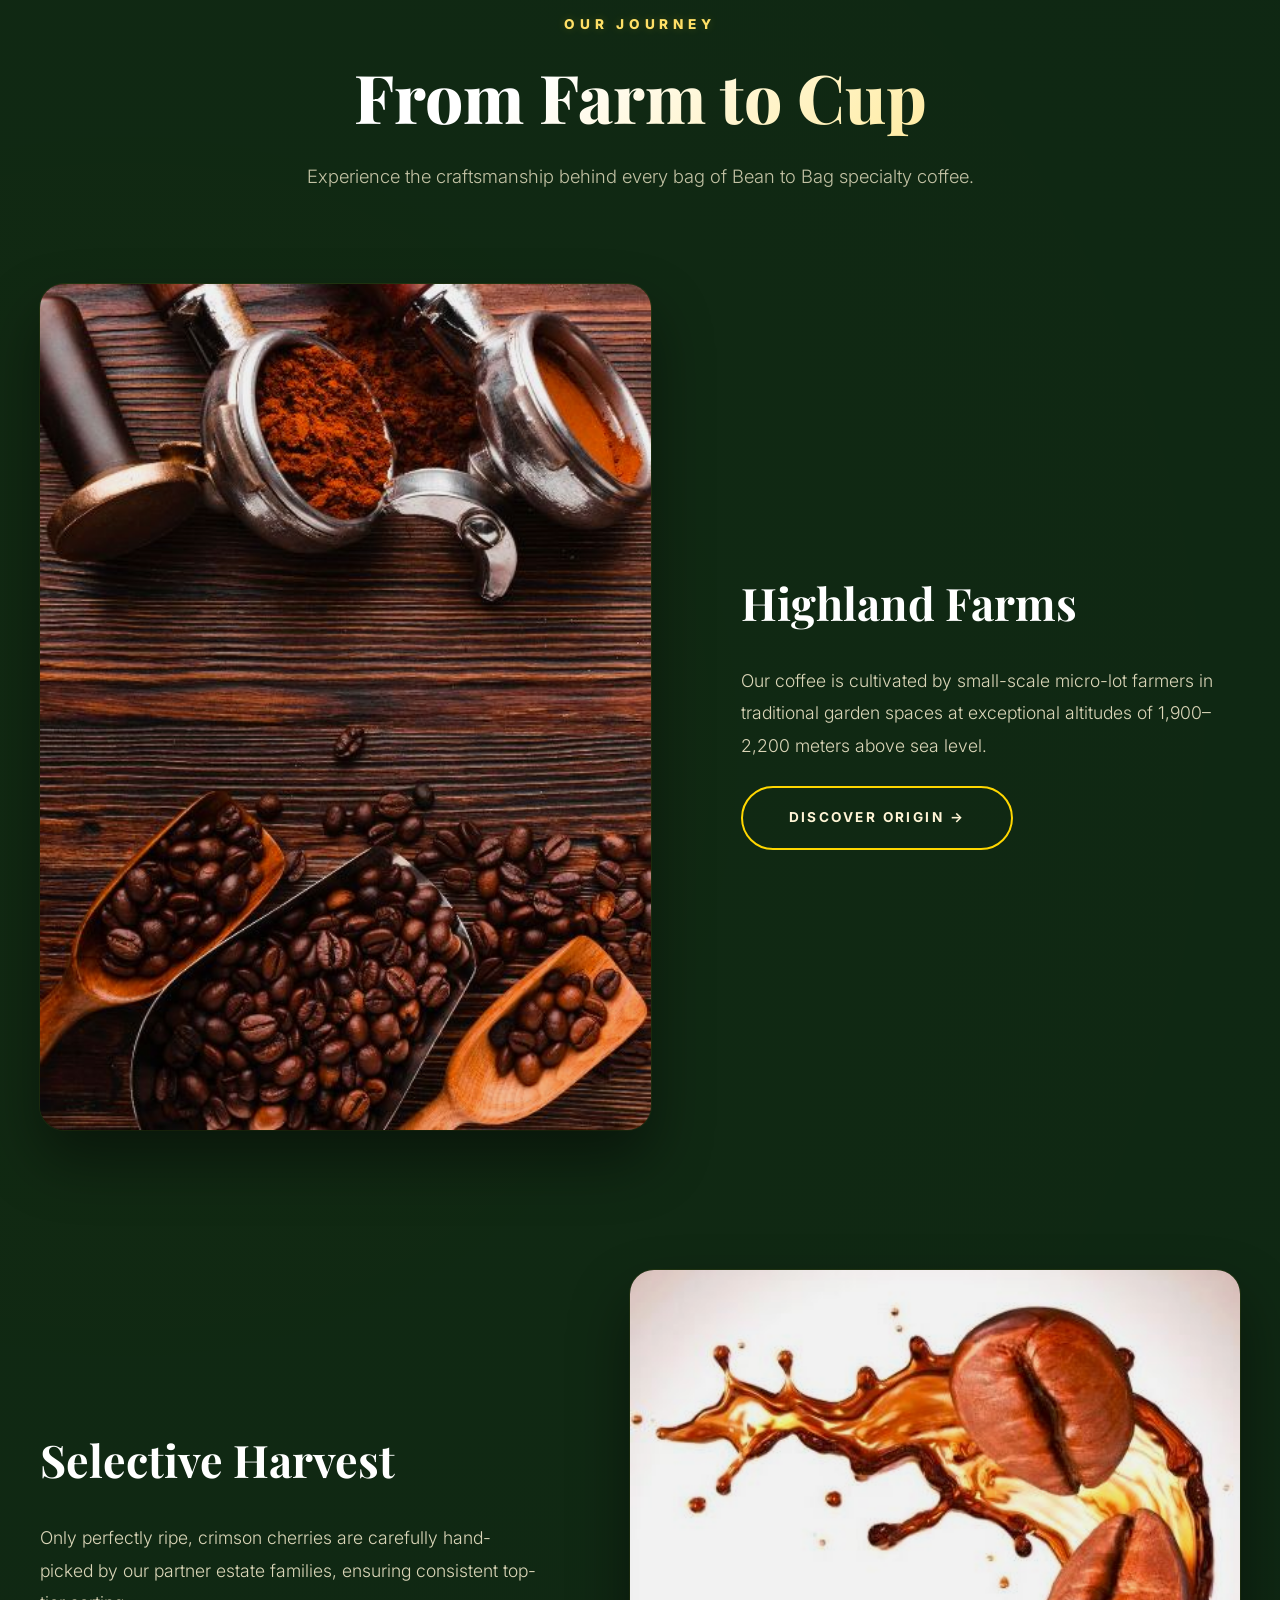
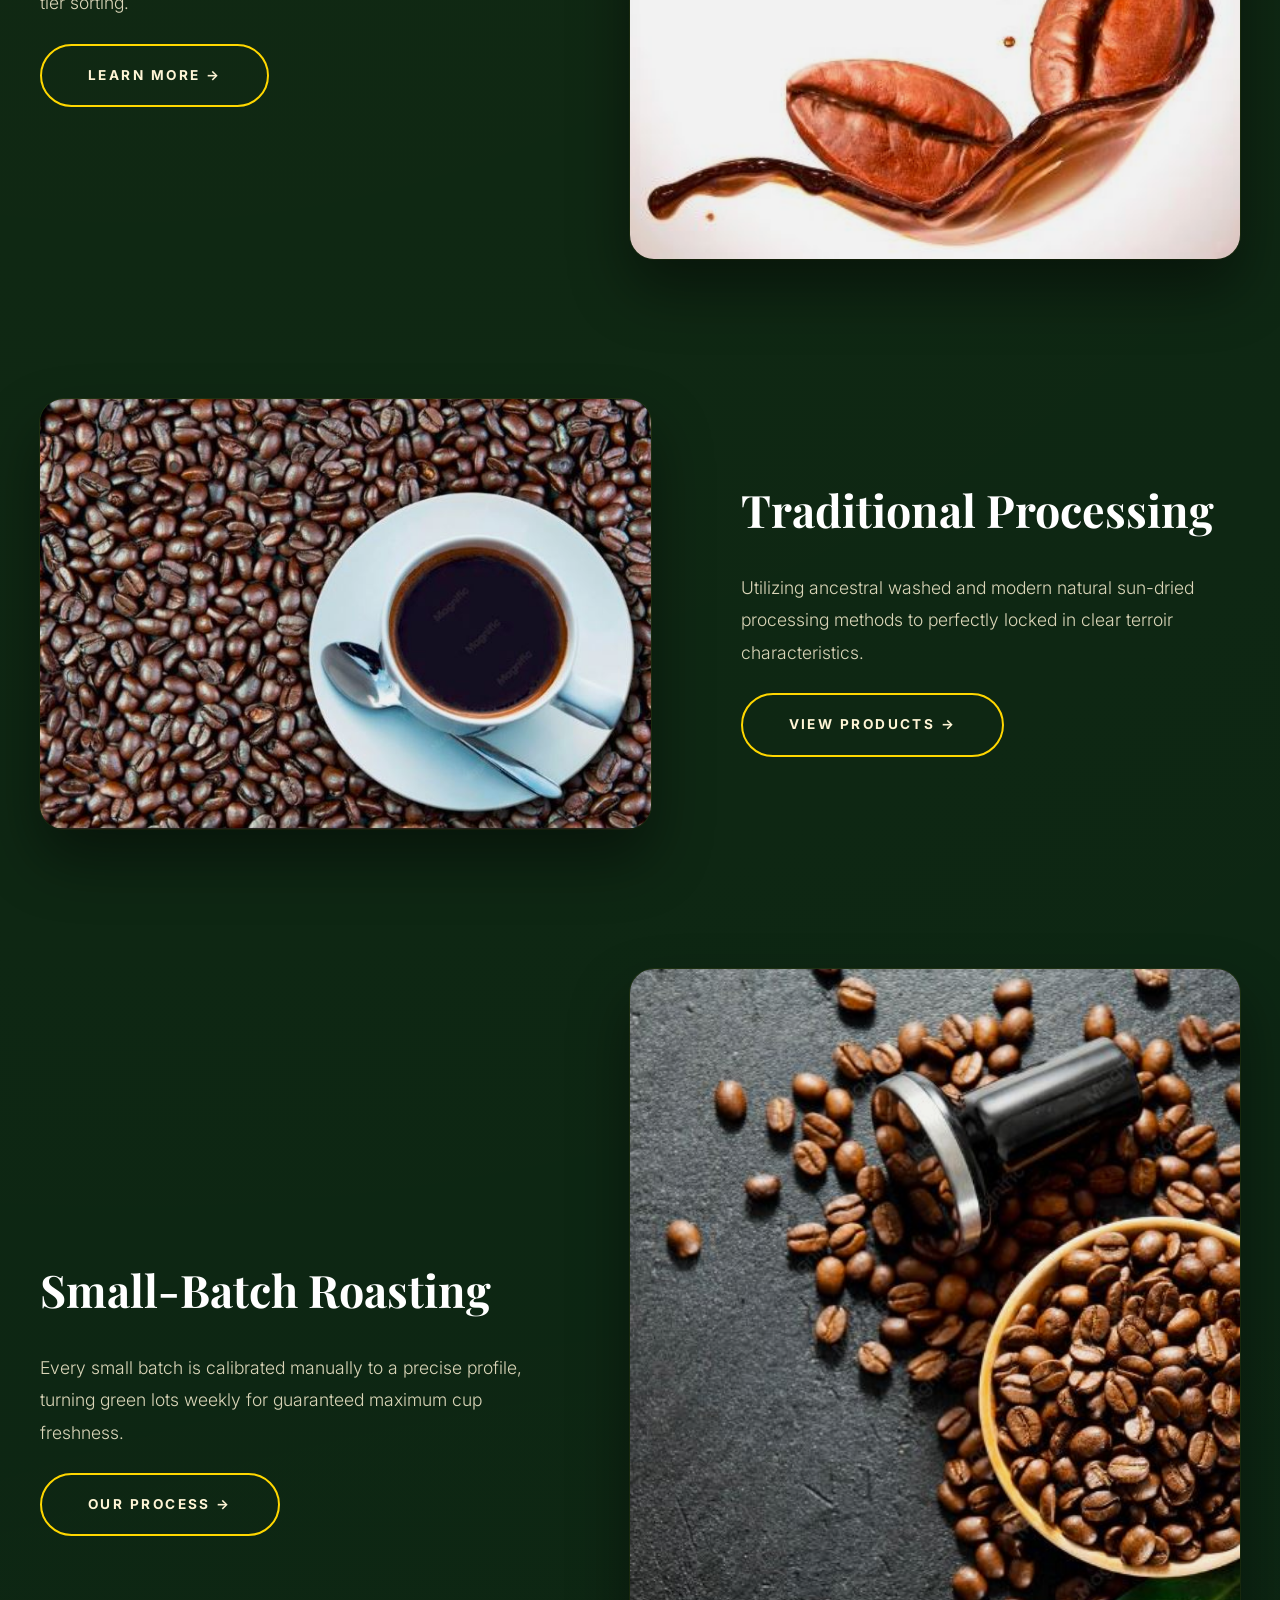
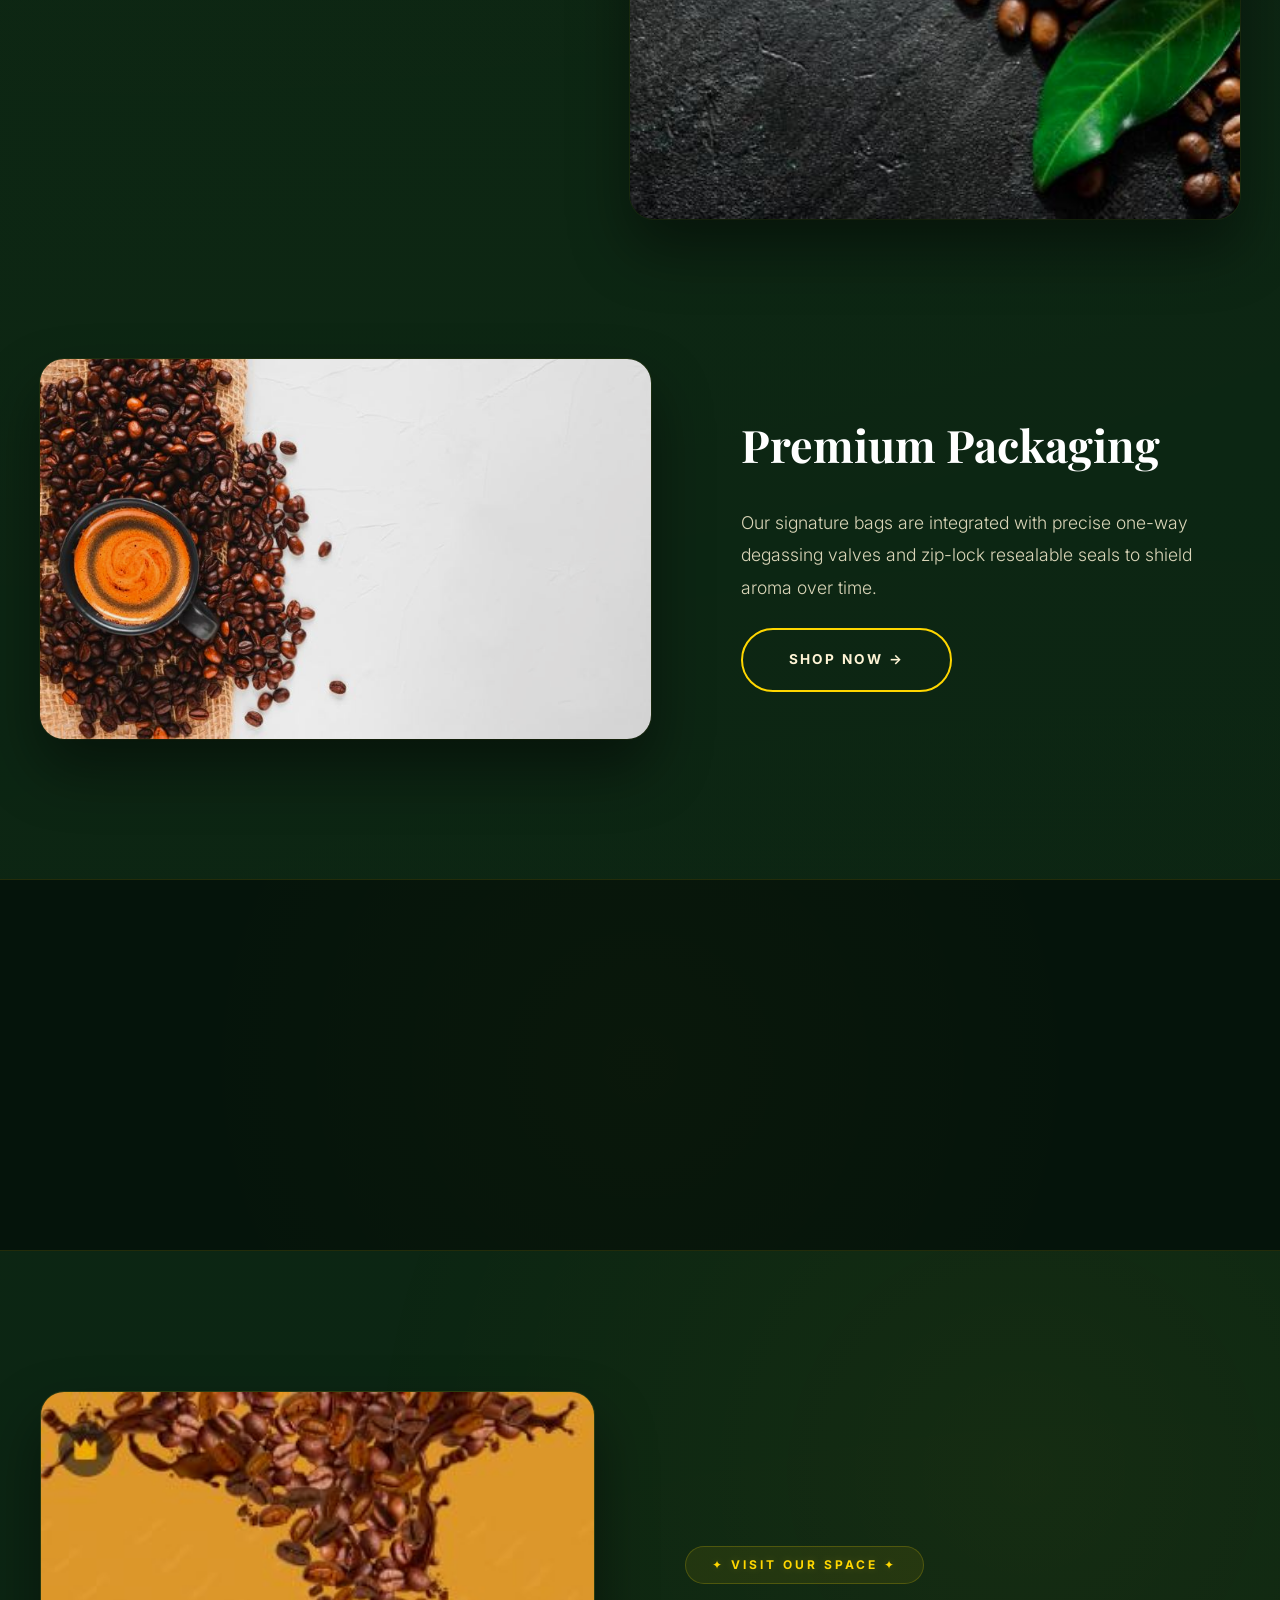
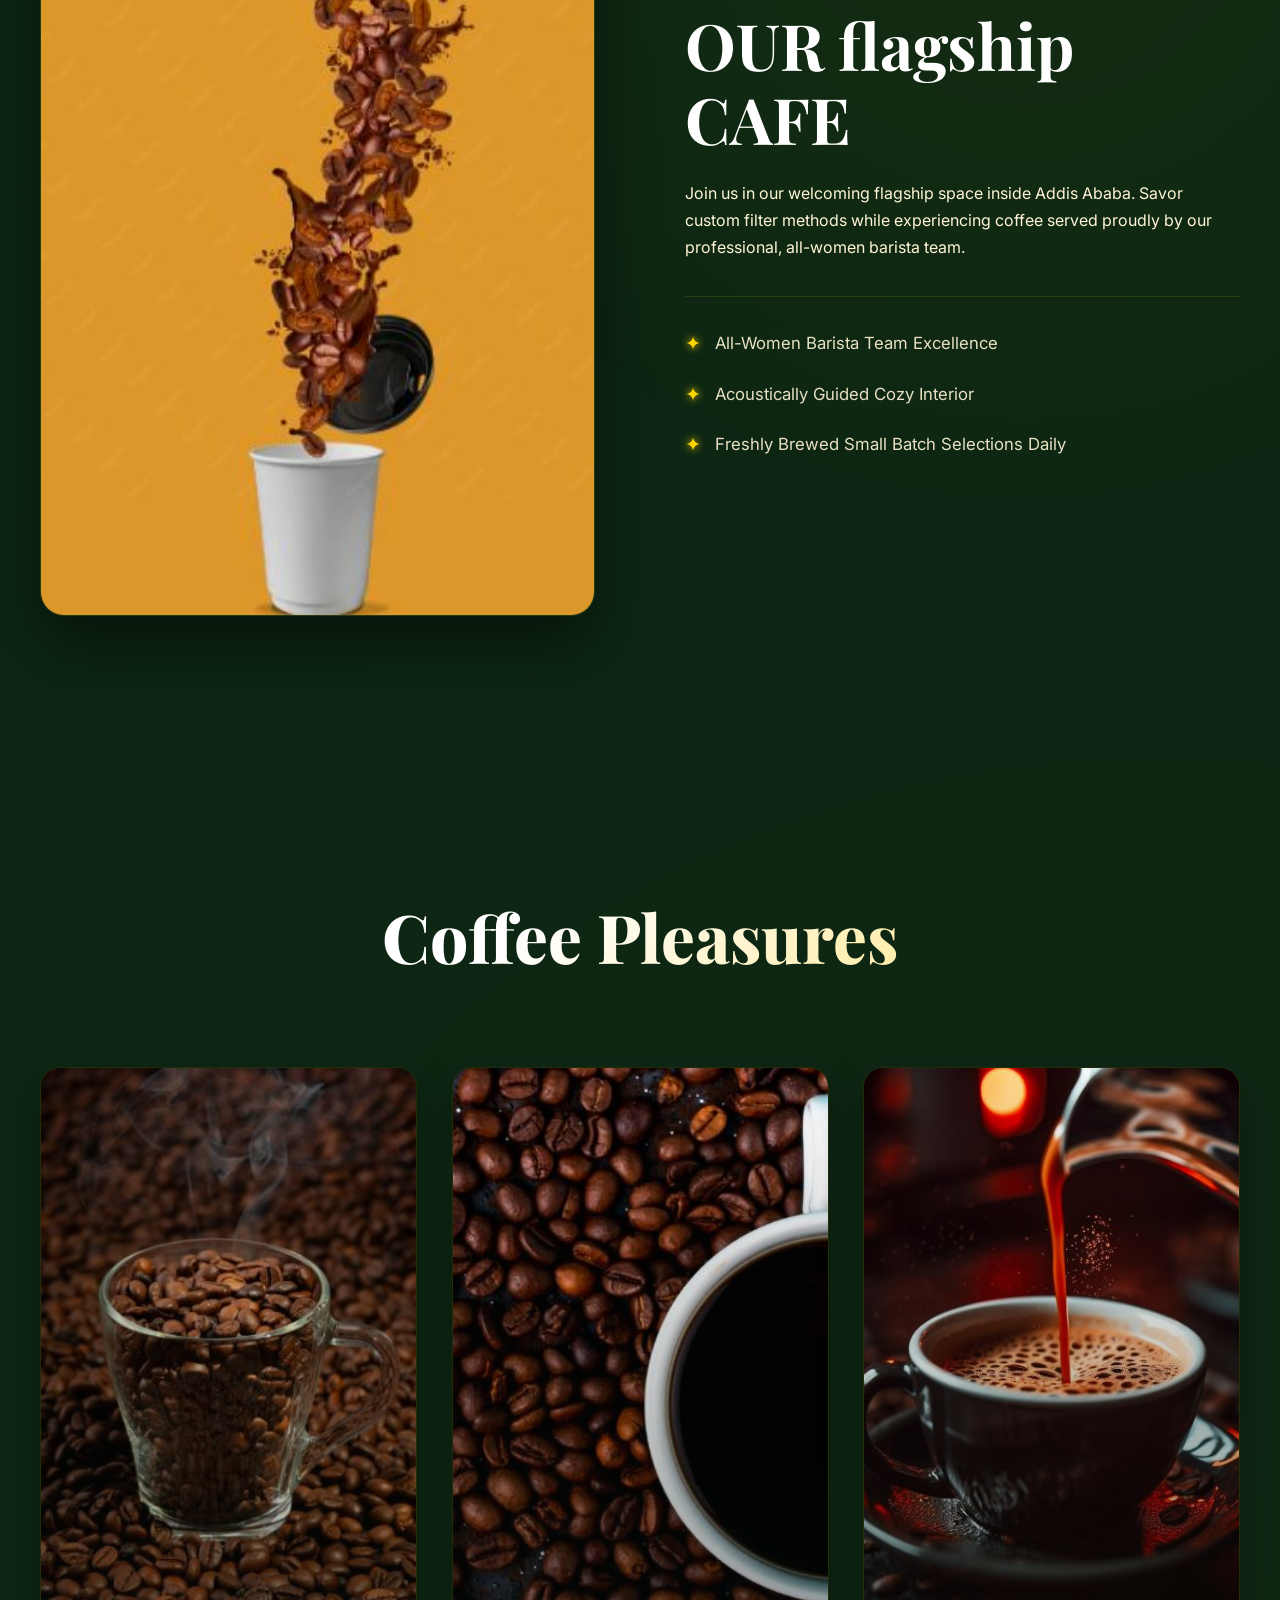
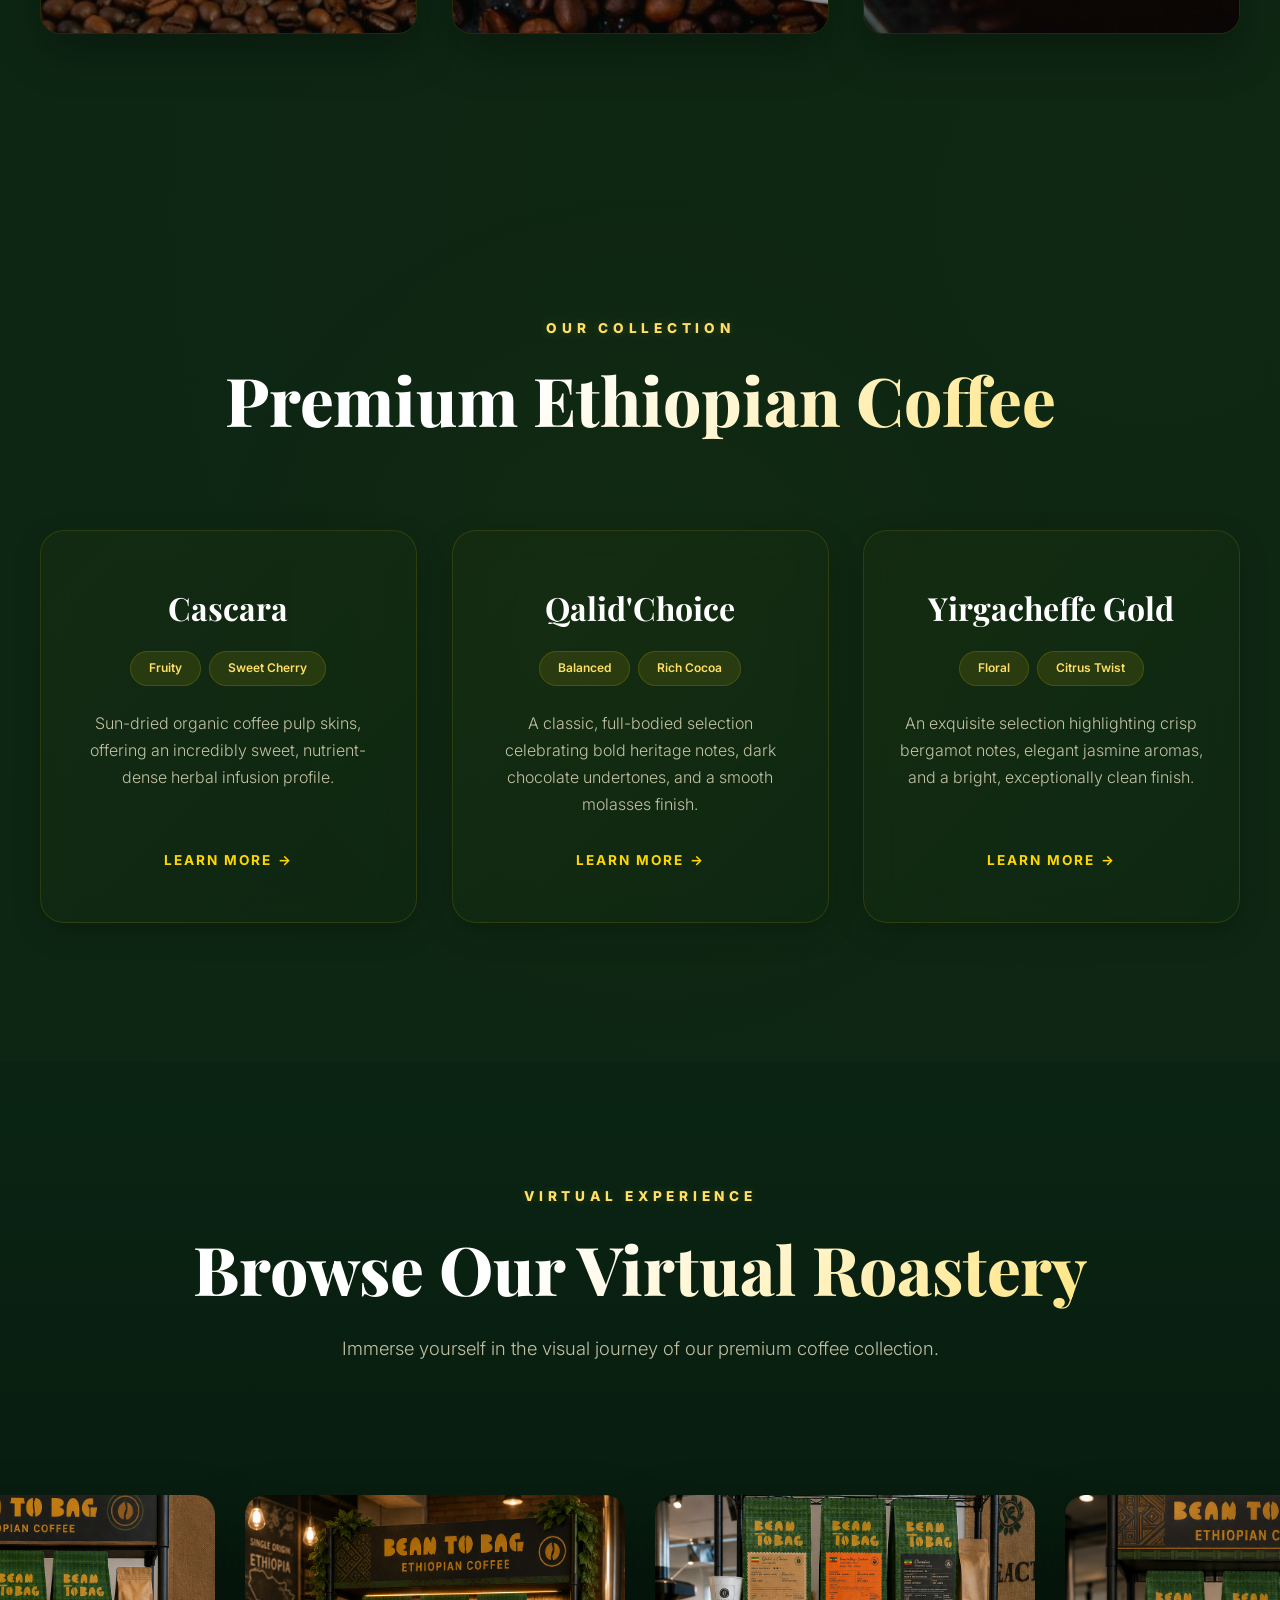
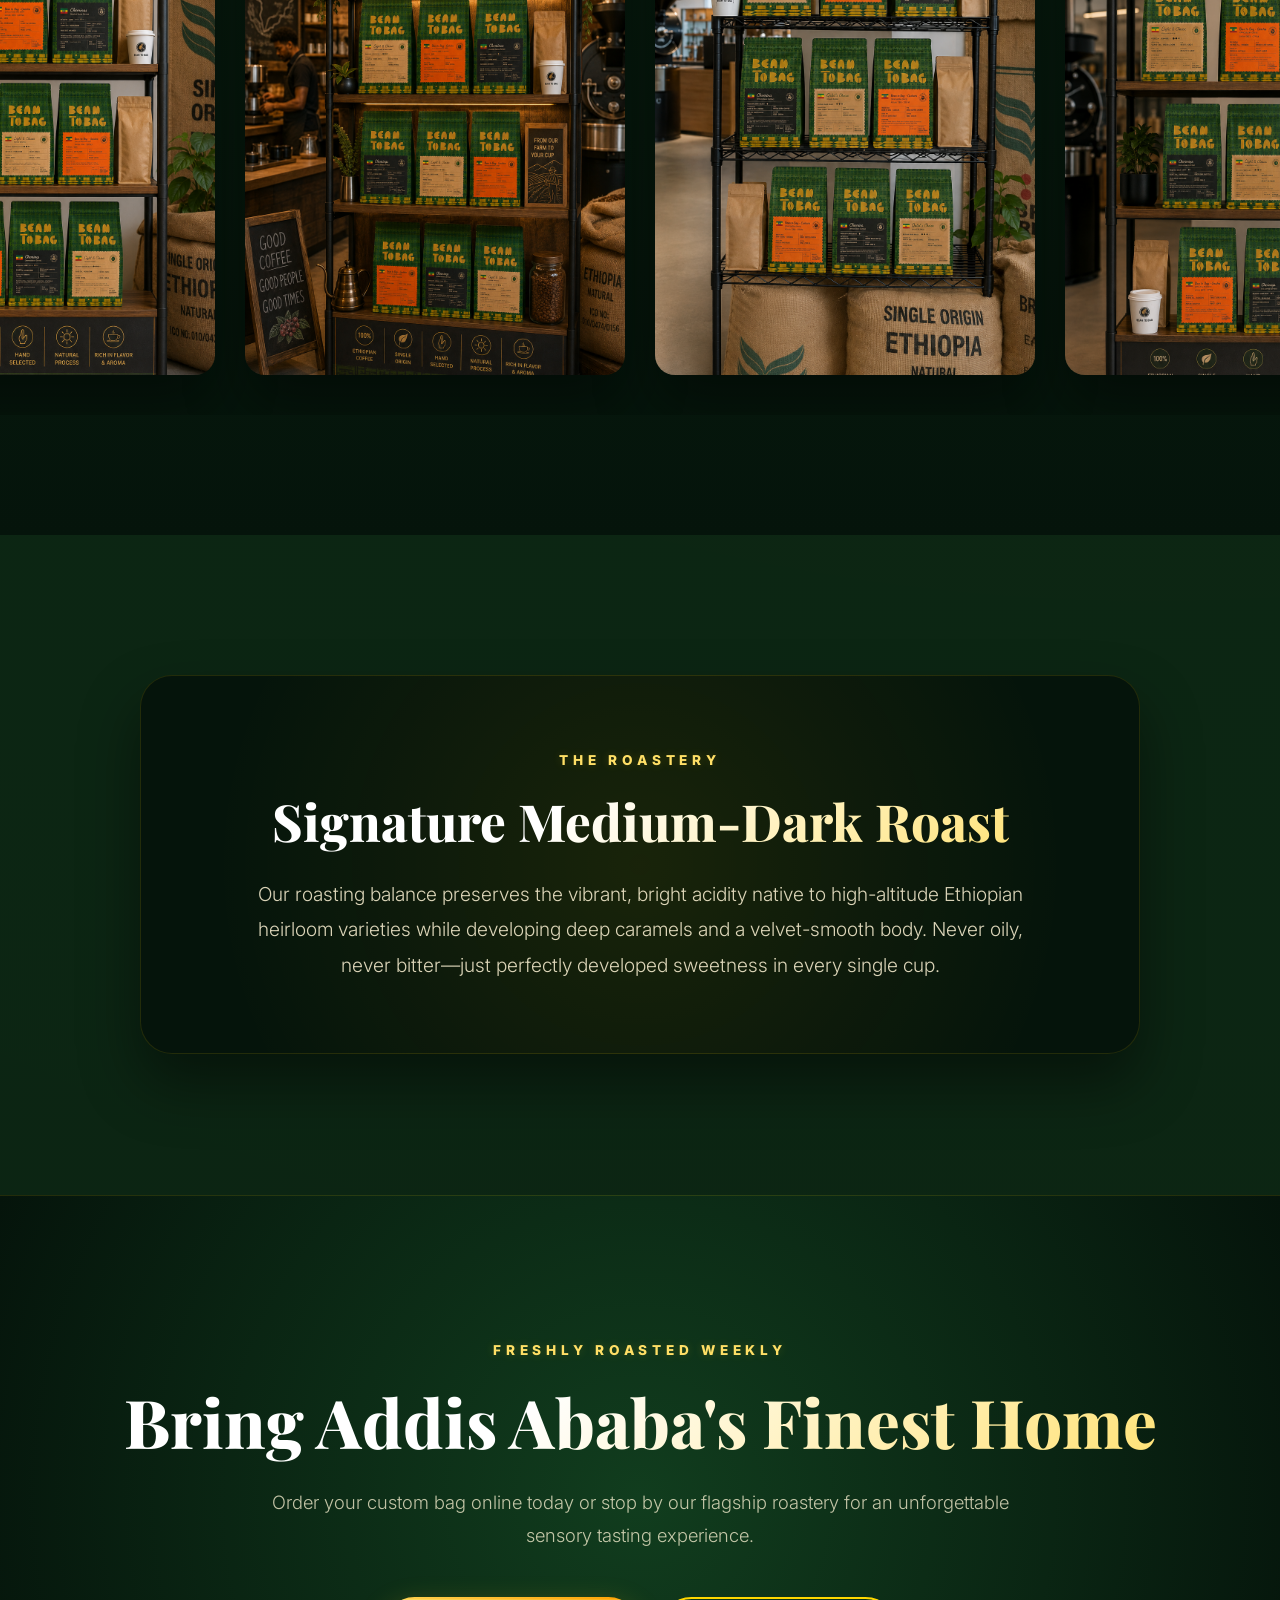
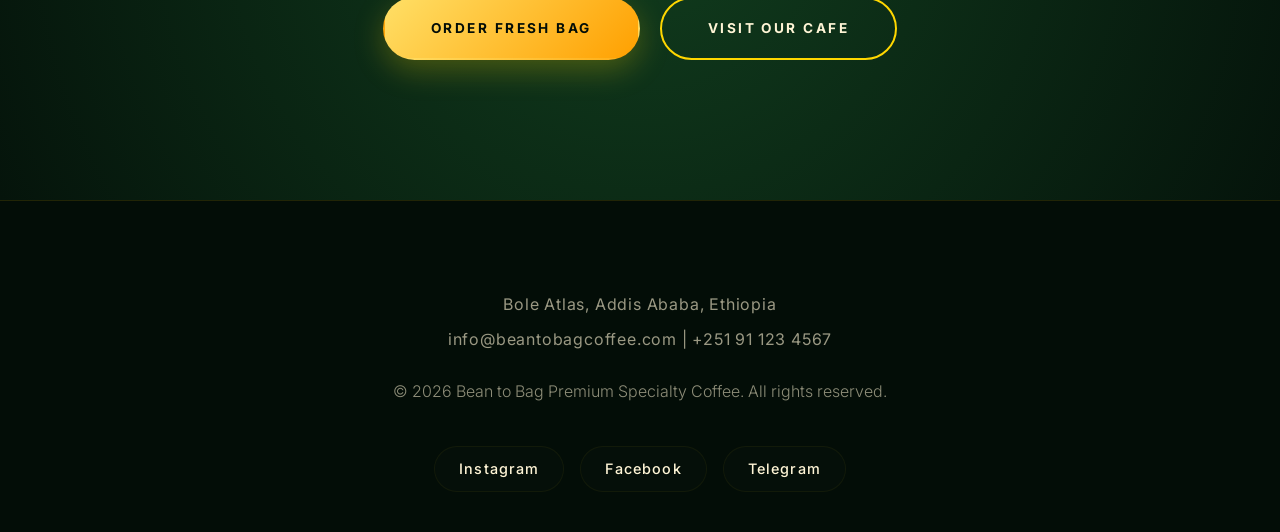
==== commit 33d85331: "Refactor header and update styling for sections" ====
--- a/index.html
+++ b/index.html
@@ -122,7 +122,7 @@
     ::-webkit-scrollbar-thumb:hover { background: var(--accent); }
     ::selection { background: var(--accent); color: var(--dark-green); }
 
-    /* ==================== HEADER (Clean Brand Framework - ULTRA TIGHT PROXIMITY) ==================== */
+    /* ==================== HEADER (Logo with White Background) ==================== */
     .site-header {
       position: fixed;
       top: 0;
@@ -150,7 +150,7 @@
       margin: 0 auto;
     }
 
-    /* --- BRAND GROUP: LOGO + COFFEE ROASTERY (EXTREME PROXIMITY - NO GAP) --- */
+    /* --- BRAND GROUP: LOGO WITH WHITE BACKGROUND + COFFEE ROASTERY --- */
     .brand {
       display: flex;
       flex-direction: row;
@@ -162,17 +162,18 @@
       cursor: pointer;
     }
 
+    /* Logo container with WHITE BACKGROUND and subtle border */
     .brand-logo-frame {
       width: 75px;
       height: 75px;
       display: flex;
       justify-content: center;
       align-items: center;
-      border-radius: 0;
-      background: transparent;
-      padding: 0;
-      border: none;
-      box-shadow: none;
+      background: #FFFFFF;
+      border-radius: 16px;
+      padding: 8px;
+      border: 1px solid rgba(255, 215, 0, 0.2);
+      box-shadow: 0 4px 15px rgba(0, 0, 0, 0.15), inset 0 0 0 1px rgba(255,255,255,0.2);
       transition: var(--transition);
       line-height: 0;
       margin-right: -4px;
@@ -188,14 +189,17 @@
     .site-header.scrolled .brand-logo-frame {
       width: 58px;
       height: 58px;
+      border-radius: 14px;
+      padding: 6px;
     }
 
     .brand:hover .brand-logo-frame {
-      transform: scale(1.08) rotate(4deg);
-      filter: drop-shadow(0 0 15px rgba(255, 215, 0, 0.45));
-    }
-
-    /* Italic Coffee Roastery — ZERO GAP, ATTACHED DIRECTLY TO LOGO */
+      transform: scale(1.08) rotate(2deg);
+      box-shadow: 0 8px 25px rgba(0, 0, 0, 0.25), 0 0 0 2px rgba(255, 215, 0, 0.4);
+      border-color: var(--accent);
+    }
+
+    /* Italic Coffee Roastery — attached directly to logo */
     .roastery-tagline {
       font-family: 'Playfair Display', serif;
       font-style: italic;
@@ -553,7 +557,7 @@
     .stat-number { font-size: clamp(2.8rem, 5vw, 3.8rem); color: var(--accent); font-weight: 900; font-family: 'Playfair Display', serif; line-height: 1; text-shadow: 0 4px 10px rgba(0,0,0,0.3); }
     .stat-label { color: rgba(255,245,214,0.65); font-size: 0.85rem; letter-spacing: 0.2em; margin-top: 14px; text-transform: uppercase; font-weight: 600; }
 
-    /* Cafe Area styling */
+    /* Cafe Area styling - REMOVED BUTTON SECTION */
     .cafe-section { background: radial-gradient(circle at 80% 20%, rgba(255,215,0,0.04) 0%, transparent 50%); }
     .cafe-grid { display: grid; grid-template-columns: 1fr 1fr; gap: 90px; align-items: center; }
     
@@ -591,7 +595,7 @@
     .team-highlight span { font-size: 1.05rem; color: rgba(255,245,214,0.9); display: flex; align-items: center; gap: 14px; font-weight: 400; text-align: left; }
     .team-highlight span::before { content: "✦"; color: var(--accent); font-size: 1.2rem; text-shadow: 0 0 8px var(--accent); flex-shrink: 0; }
 
-    /* Gallery Grid */
+    /* Gallery Grid - Updated section header */
     .gallery-grid { display: grid; grid-template-columns: repeat(3, 1fr); gap: 35px; }
     .gallery-item { 
       border-radius: 20px; 
@@ -698,11 +702,10 @@
     }
     .whatsapp-float:hover { transform: scale(1.12) translateY(-6px); box-shadow: 0 20px 45px rgba(37,211,102,0.55); }
 
-    /* ==================== VIRTUAL 3D SHOP CAROUSEL ==================== */
+    /* ==================== VIRTUAL SHOP - IMAGE SLIDER (NO CARDS) ==================== */
     .virtual-shop-section {
       background: linear-gradient(180deg, var(--deep-green) 0%, var(--dark-green) 100%);
       overflow: hidden;
-      perspective: 2000px;
       padding: 120px 0;
     }
     
@@ -712,129 +715,77 @@
       display: flex;
       justify-content: center;
       align-items: center;
-      padding: 80px 0;
+      padding: 40px 0;
+      overflow: hidden;
     }
 
     .shop-track {
       display: flex;
-      gap: 60px;
+      gap: 30px;
       width: max-content;
-      transform-style: preserve-3d;
-      animation: smoothInfiniteScroll 40s linear infinite;
+      animation: smoothInfiniteScroll 45s linear infinite;
     }
 
     .shop-track:hover {
       animation-play-state: paused;
     }
 
-    .shelf-item {
+    /* Clean image slide item - no cards, just beautiful images */
+    .slide-image {
+      width: 380px;
+      height: 480px;
+      flex-shrink: 0;
+      border-radius: 20px;
+      overflow: hidden;
+      box-shadow: var(--shadow-lg);
+      transition: all 0.5s cubic-bezier(0.16, 1, 0.3, 1);
+      cursor: pointer;
       position: relative;
-      width: 340px;
-      height: 440px;
-      background: linear-gradient(135deg, rgba(255,215,0,0.04) 0%, rgba(255,215,0,0.01) 100%), rgba(5, 20, 11, 0.7);
-      border: 1px solid var(--glass-border);
-      border-radius: 28px;
-      padding: 30px 25px;
-      display: flex;
-      flex-direction: column;
-      justify-content: space-between;
-      align-items: center;
-      backdrop-filter: blur(20px);
-      box-shadow: var(--shadow-md), inset 0 1px 0 rgba(255,215,0,0.1);
-      transform: translateZ(0) rotateY(12deg);
-      transition: all 0.7s cubic-bezier(0.16, 1, 0.3, 1);
-      transform-style: preserve-3d;
-    }
-
-    .shelf-item:hover {
-      transform: translateZ(80px) scale(1.06) rotateY(0deg);
-      border-color: var(--accent);
-      background: rgba(10, 36, 19, 0.95);
+    }
+
+    .slide-image img {
+      width: 100%;
+      height: 100%;
+      object-fit: cover;
+      display: block;
+      transition: transform 0.8s cubic-bezier(0.16, 1, 0.3, 1);
+    }
+
+    .slide-image:hover {
+      transform: translateY(-12px) scale(1.02);
       box-shadow: var(--shadow-xl), var(--glow-gold);
     }
 
-    .shop-track:hover .shelf-item:not(:hover) {
-      filter: blur(3px) brightness(0.5);
-      transform: scale(0.92) translateZ(-40px);
-    }
-
-    .shelf-image-frame {
-      width: 100%;
-      height: 230px;
-      display: flex;
-      justify-content: center;
-      align-items: center;
-      position: relative;
-      overflow: hidden;
+    .slide-image:hover img {
+      transform: scale(1.08);
+    }
+
+    /* Optional subtle overlay on hover */
+    .slide-image::after {
+      content: '';
+      position: absolute;
+      inset: 0;
+      background: linear-gradient(180deg, rgba(0,0,0,0.1) 0%, rgba(0,0,0,0.4) 100%);
+      opacity: 0;
+      transition: opacity 0.4s ease;
+      pointer-events: none;
       border-radius: 20px;
-      background: radial-gradient(circle at center, rgba(255, 215, 0, 0.08) 0%, transparent 75%);
-    }
-
-    .shelf-image-frame img {
-      max-height: 95%;
-      max-width: 95%;
-      object-fit: contain;
-      transition: transform 0.6s cubic-bezier(0.16, 1, 0.3, 1), filter 0.6s ease;
-      filter: drop-shadow(0 20px 25px rgba(0,0,0,0.6));
-    }
-
-    .shelf-item:hover .shelf-image-frame img {
-      transform: translateY(-12px) scale(1.1) rotate(4deg);
-      filter: drop-shadow(0 30px 35px rgba(0,0,0,0.75)) brightness(1.05);
-    }
-
-    .shelf-meta {
-      text-align: center;
-      width: 100%;
-      margin-top: 20px;
-    }
-
-    .shelf-meta h4 {
-      font-family: 'Playfair Display', serif;
-      font-size: 1.5rem;
-      color: #FFF;
-      margin-bottom: 8px;
-    }
-
-    .shelf-meta p {
-      font-size: 0.9rem;
-      color: rgba(255, 245, 214, 0.75);
-      font-weight: 300;
-      line-height: 1.45;
-    }
-
-    .shelf-action-btn {
-      width: 100%;
-      padding: 14px;
-      border-radius: 50px;
-      background: transparent;
-      border: 1px solid rgba(255, 215, 0, 0.3);
-      color: var(--accent-light);
-      font-size: 0.8rem;
-      font-weight: 700;
-      text-transform: uppercase;
-      letter-spacing: 0.12em;
-      cursor: pointer;
-      transition: var(--transition-fast);
-      margin-top: 20px;
-    }
-
-    .shelf-item:hover .shelf-action-btn {
-      background: var(--accent);
-      color: #05140B;
-      border-color: var(--accent);
-      box-shadow: 0 5px 20px rgba(255, 215, 0, 0.25);
+    }
+
+    .slide-image:hover::after {
+      opacity: 1;
     }
 
     @keyframes smoothInfiniteScroll {
       0% { transform: translateX(0); }
-      100% { transform: translateX(calc(-50% - 30px)); }
+      100% { transform: translateX(calc(-50% - 15px)); }
     }
 
     /* ==================== RESPONSIVE MOBILE ARCHITECTURE CODES ==================== */
     @media (max-width: 1200px) {
       .alternating-item, .alternating-item.reverse { gap: 60px; grid-template-columns: 1fr 1fr; }
       .site-header { padding: 20px 30px; }
+      .slide-image { width: 320px; height: 420px; }
     }
     
     @media (max-width: 992px) {
@@ -843,6 +794,7 @@
       .alternating-item.reverse .content { grid-column: auto; }
       .gallery-grid { grid-template-columns: repeat(2, 1fr); gap: 25px; }
       section { padding: 90px 0; }
+      .slide-image { width: 280px; height: 380px; }
     }
     
     @media (max-width: 768px) {
@@ -856,26 +808,25 @@
       .hero-content-section { padding: 90px 0; }
       .site-header { padding: 15px 24px; }
       .site-header.scrolled { padding: 12px 24px; }
-      .brand-logo-frame { width: 64px; height: 64px; }
-      .site-header.scrolled .brand-logo-frame { width: 52px; height: 52px; }
+      .brand-logo-frame { width: 64px; height: 64px; border-radius: 14px; padding: 6px; }
+      .site-header.scrolled .brand-logo-frame { width: 52px; height: 52px; border-radius: 12px; padding: 5px; }
       .section-header { margin-bottom: 60px; }
       .alternating-grid { gap: 90px; }
-      .shelf-item { width: 290px; height: 400px; padding: 20px; }
-      .shelf-image-frame { height: 190px; }
-      .shelf-meta h4 { font-size: 1.3rem; }
+      .slide-image { width: 260px; height: 350px; }
       .roastery-tagline { font-size: 0.65rem; letter-spacing: 0.06em; margin-bottom: 2px; margin-left: 0px; }
       .site-header.scrolled .roastery-tagline { font-size: 0.55rem; letter-spacing: 0.05em; }
     }
     
     @media (max-width: 480px) {
       .container { padding: 0 16px; }
-      .brand-logo-frame { width: 56px; height: 56px; }
-      .site-header.scrolled .brand-logo-frame { width: 46px; height: 46px; }
+      .brand-logo-frame { width: 56px; height: 56px; border-radius: 12px; padding: 5px; }
+      .site-header.scrolled .brand-logo-frame { width: 46px; height: 46px; border-radius: 10px; padding: 4px; }
       .whatsapp-float { width: 56px; height: 56px; font-size: 1.6rem; bottom: 25px; right: 25px; }
       .site-header { padding: 12px 16px; }
       .site-header.scrolled { padding: 10px 16px; }
       section { padding: 70px 0; }
       .stat-item { padding: 30px 15px; }
+      .slide-image { width: 220px; height: 300px; }
       .roastery-tagline { font-size: 0.58rem; margin-left: -1px; }
     }
 
@@ -1031,7 +982,6 @@
             <span>Acoustically Guided Cozy Interior</span>
             <span>Freshly Brewed Small Batch Selections Daily</span>
           </div>
-          <div style="margin-top: 35px;"><a href="contact.html" class="btn btn-primary">Find Our Cafe &rarr;</a></div>
         </div>
       </div>
     </div>
@@ -1040,8 +990,7 @@
   <section class="gallery-section">
     <div class="container">
       <div class="section-header">
-        <span class="section-tag scroll-animate">Moments</span>
-        <h2 class="section-title scroll-animate">From Our Cafe &amp; Roastery</h2>
+        <h2 class="section-title scroll-animate">Coffee Pleasures</h2>
       </div>
       <div class="gallery-grid">
         <div class="gallery-item scroll-animate"><img src="16.JPG" alt="Pour over coffee extraction ritual" loading="lazy"></div>
@@ -1093,53 +1042,20 @@
       <div class="section-header">
         <span class="section-tag scroll-animate">Virtual Experience</span>
         <h2 class="section-title scroll-animate">Browse Our Virtual Roastery</h2>
-        <p class="section-subtitle scroll-animate">Interact directly with our freshly stacked premium custom inventory arrays.</p>
+        <p class="section-subtitle scroll-animate">Immerse yourself in the visual journey of our premium coffee collection.</p>
       </div>
     </div>
 
     <div class="shop-carousel-viewport">
       <div class="shop-track">
-        <div class="shelf-item">
-          <div class="shelf-image-frame"><img src="shelf.png" alt="Specialty Roastery Shelf Display Main"></div>
-          <div class="shelf-meta"><h4>Reserve Stacks</h4><p>Micro-lot small batch premium selections curated weekly.</p></div>
-          <button class="shelf-action-btn">Quick View</button>
-        </div>
-        <div class="shelf-item">
-          <div class="shelf-image-frame"><img src="shelf1.png" alt="Specialty Roastery Shelf Display Array 1"></div>
-          <div class="shelf-meta"><h4>Sidamo Elevation</h4><p>Bright berry configurations natively balanced at birth.</p></div>
-          <button class="shelf-action-btn">Quick View</button>
-        </div>
-        <div class="shelf-item">
-          <div class="shelf-image-frame"><img src="shelf2.png" alt="Specialty Roastery Shelf Display Array 2"></div>
-          <div class="shelf-meta"><h4>Harar Sun Heirloom</h4><p>Traditional deep blueberry notes dry-processed completely.</p></div>
-          <button class="shelf-action-btn">Quick View</button>
-        </div>
-        <div class="shelf-item">
-          <div class="shelf-image-frame"><img src="shelf3.png" alt="Specialty Roastery Shelf Display Array 3"></div>
-          <div class="shelf-meta"><h4>Limu Estate Bundles</h4><p>Crisp dynamic citrus hints matching professional extractions.</p></div>
-          <button class="shelf-action-btn">Quick View</button>
-        </div>
-
-        <div class="shelf-item">
-          <div class="shelf-image-frame"><img src="shelf.png" alt="Specialty Roastery Shelf Display Main"></div>
-          <div class="shelf-meta"><h4>Reserve Stacks</h4><p>Micro-lot small batch premium selections curated weekly.</p></div>
-          <button class="shelf-action-btn">Quick View</button>
-        </div>
-        <div class="shelf-item">
-          <div class="shelf-image-frame"><img src="shelf1.png" alt="Specialty Roastery Shelf Display Array 1"></div>
-          <div class="shelf-meta"><h4>Sidamo Elevation</h4><p>Bright berry configurations natively balanced at birth.</p></div>
-          <button class="shelf-action-btn">Quick View</button>
-        </div>
-        <div class="shelf-item">
-          <div class="shelf-image-frame"><img src="shelf2.png" alt="Specialty Roastery Shelf Display Array 2"></div>
-          <div class="shelf-meta"><h4>Harar Sun Heirloom</h4><p>Traditional deep blueberry notes dry-processed completely.</p></div>
-          <button class="shelf-action-btn">Quick View</button>
-        </div>
-        <div class="shelf-item">
-          <div class="shelf-image-frame"><img src="shelf3.png" alt="Specialty Roastery Shelf Display Array 3"></div>
-          <div class="shelf-meta"><h4>Limu Estate Bundles</h4><p>Crisp dynamic citrus hints matching professional extractions.</p></div>
-          <button class="shelf-action-btn">Quick View</button>
-        </div>
+        <div class="slide-image"><img src="shelf.png" alt="Reserve coffee stack presentation"></div>
+        <div class="slide-image"><img src="shelf1.png" alt="Sidamo elevation coffee beans"></div>
+        <div class="slide-image"><img src="shelf2.png" alt="Harar sun heirloom natural processed"></div>
+        <div class="slide-image"><img src="shelf3.png" alt="Limu estate premium bundles"></div>
+        <div class="slide-image"><img src="shelf.png" alt="Reserve coffee stack presentation"></div>
+        <div class="slide-image"><img src="shelf1.png" alt="Sidamo elevation coffee beans"></div>
+        <div class="slide-image"><img src="shelf2.png" alt="Harar sun heirloom natural processed"></div>
+        <div class="slide-image"><img src="shelf3.png" alt="Limu estate premium bundles"></div>
       </div>
     </div>
   </section>
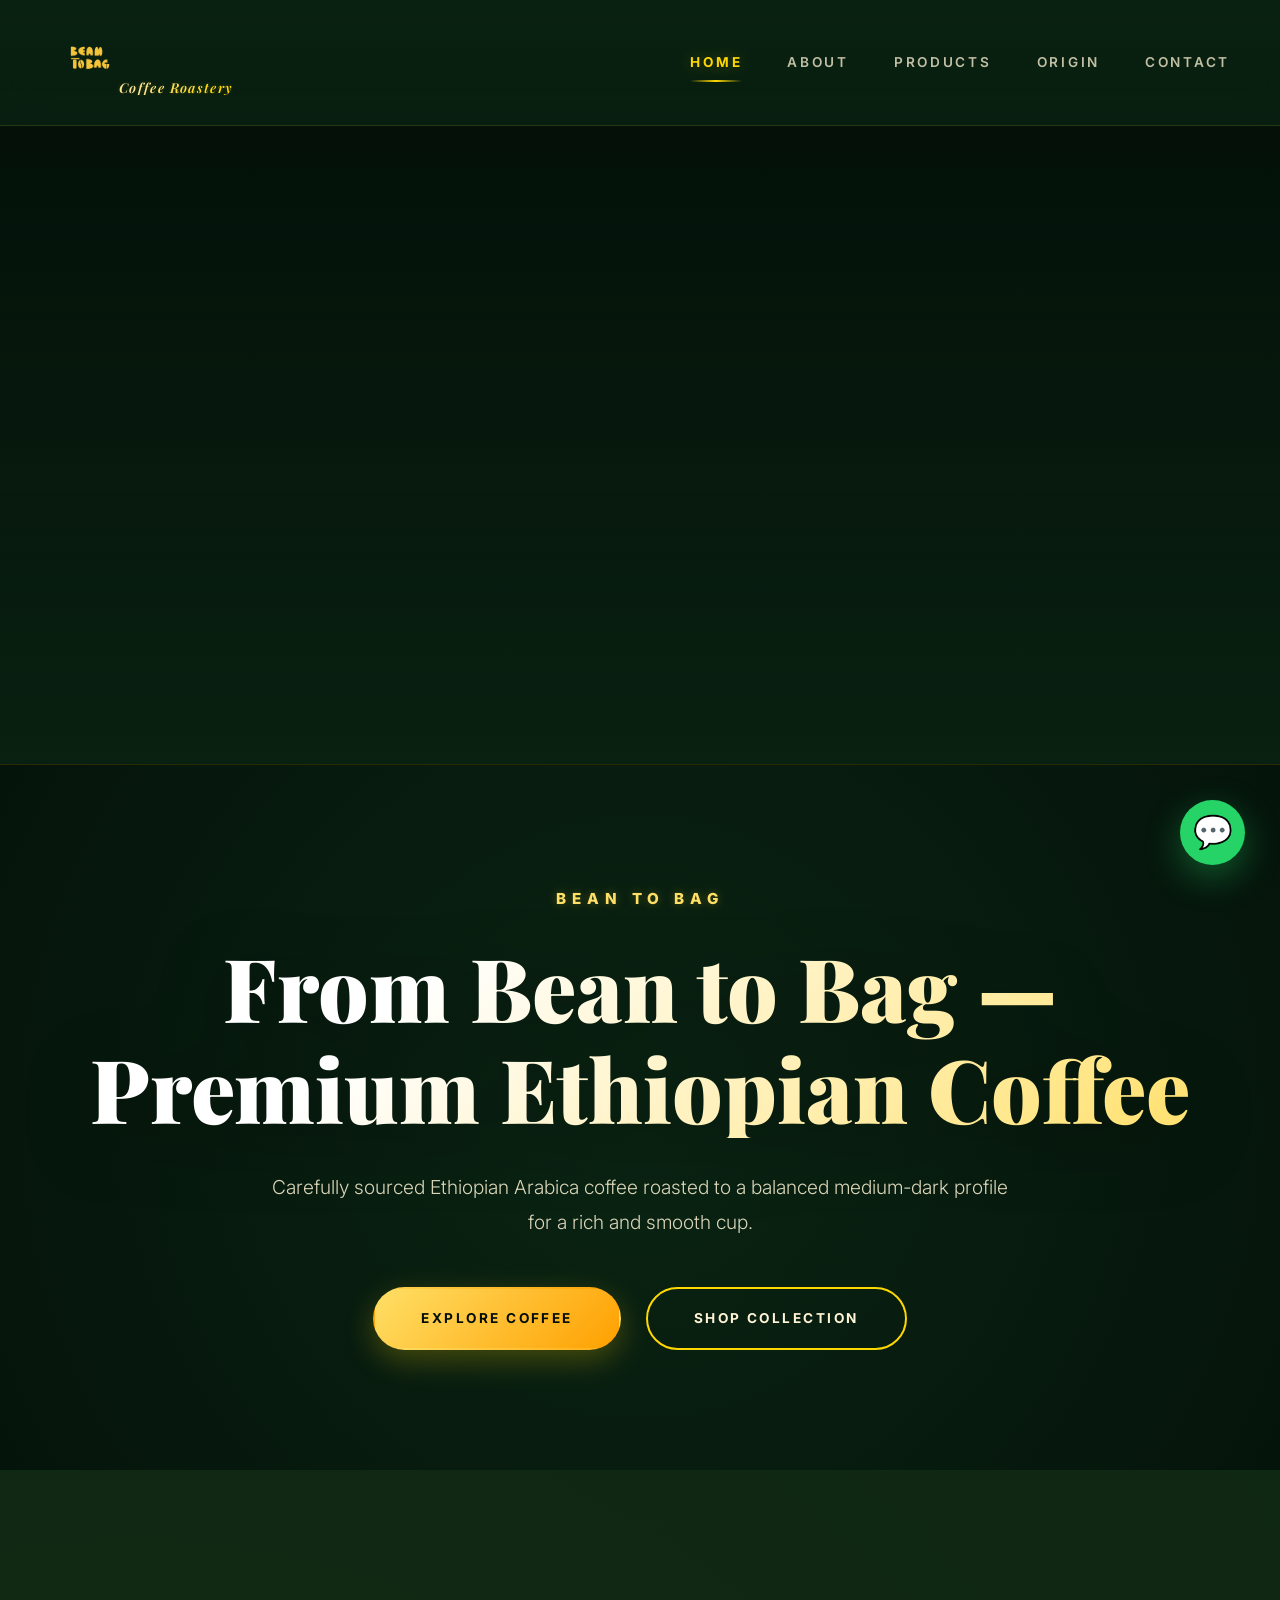
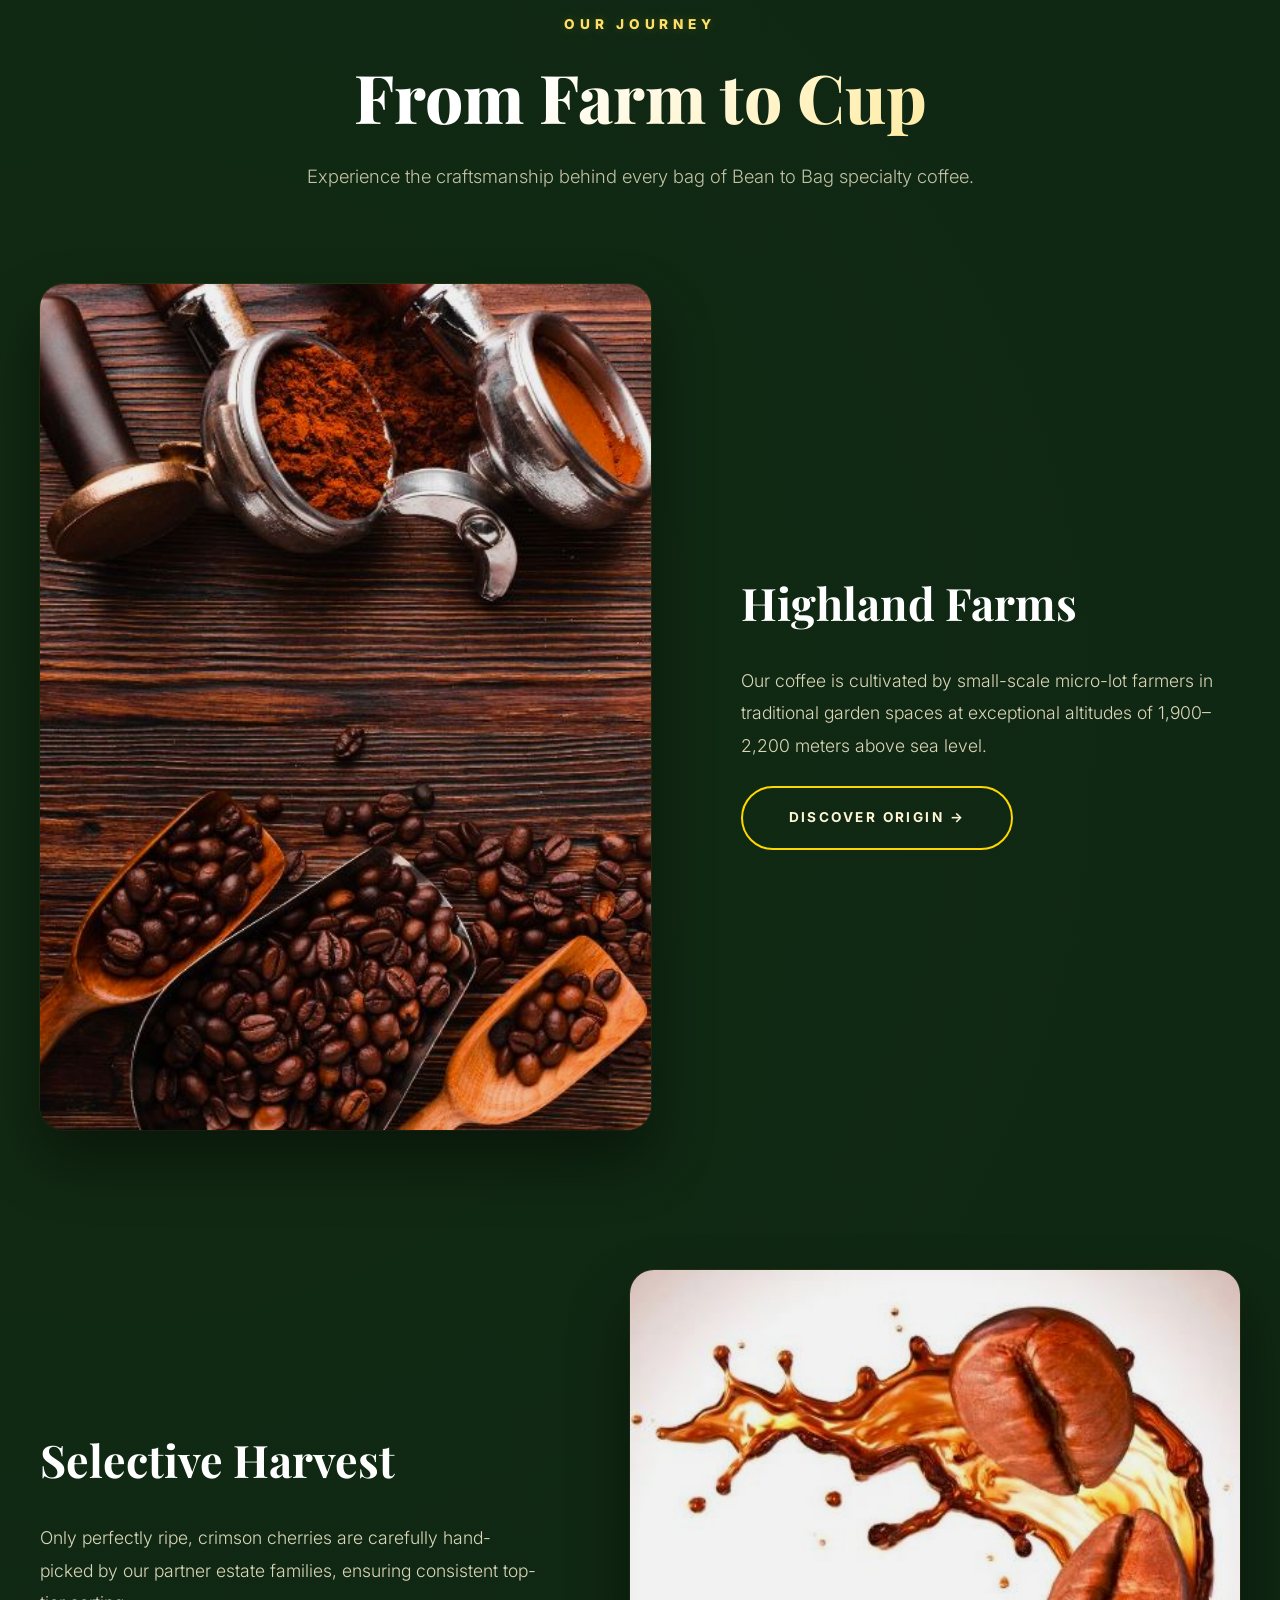
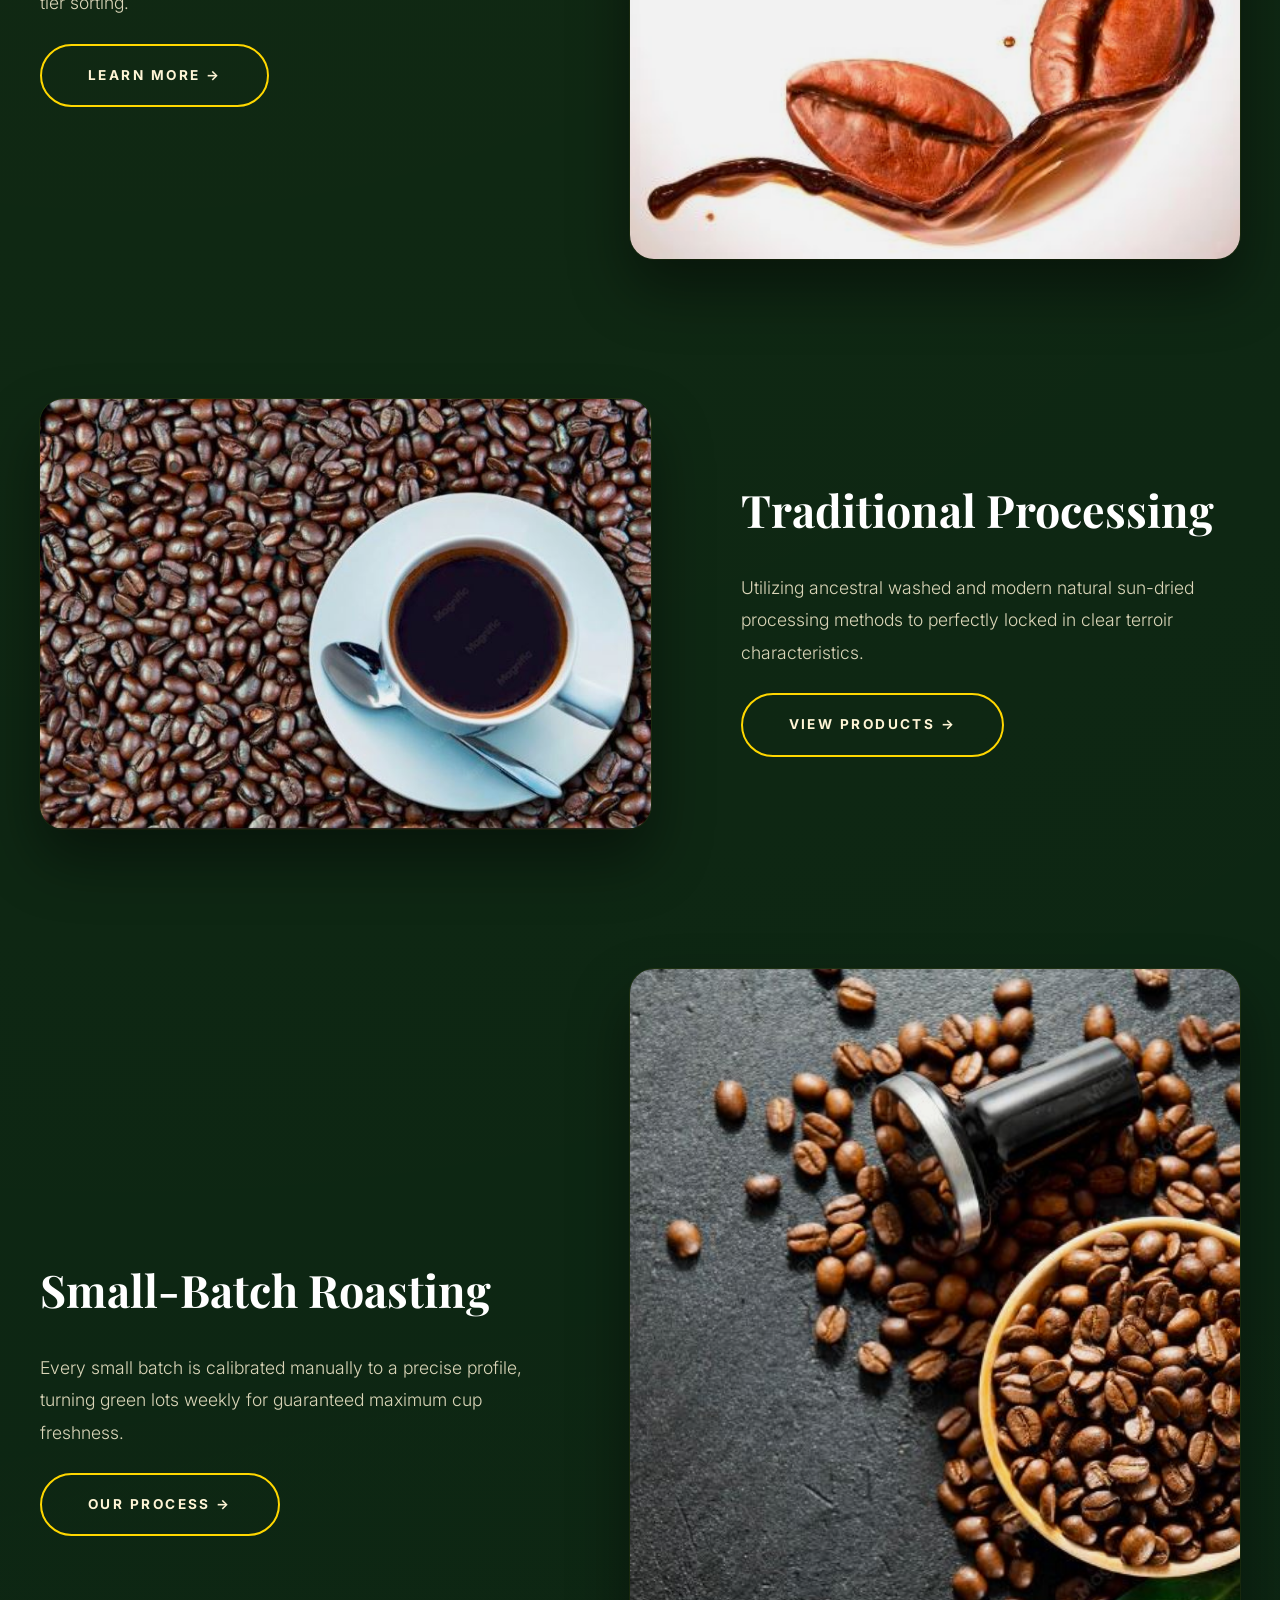
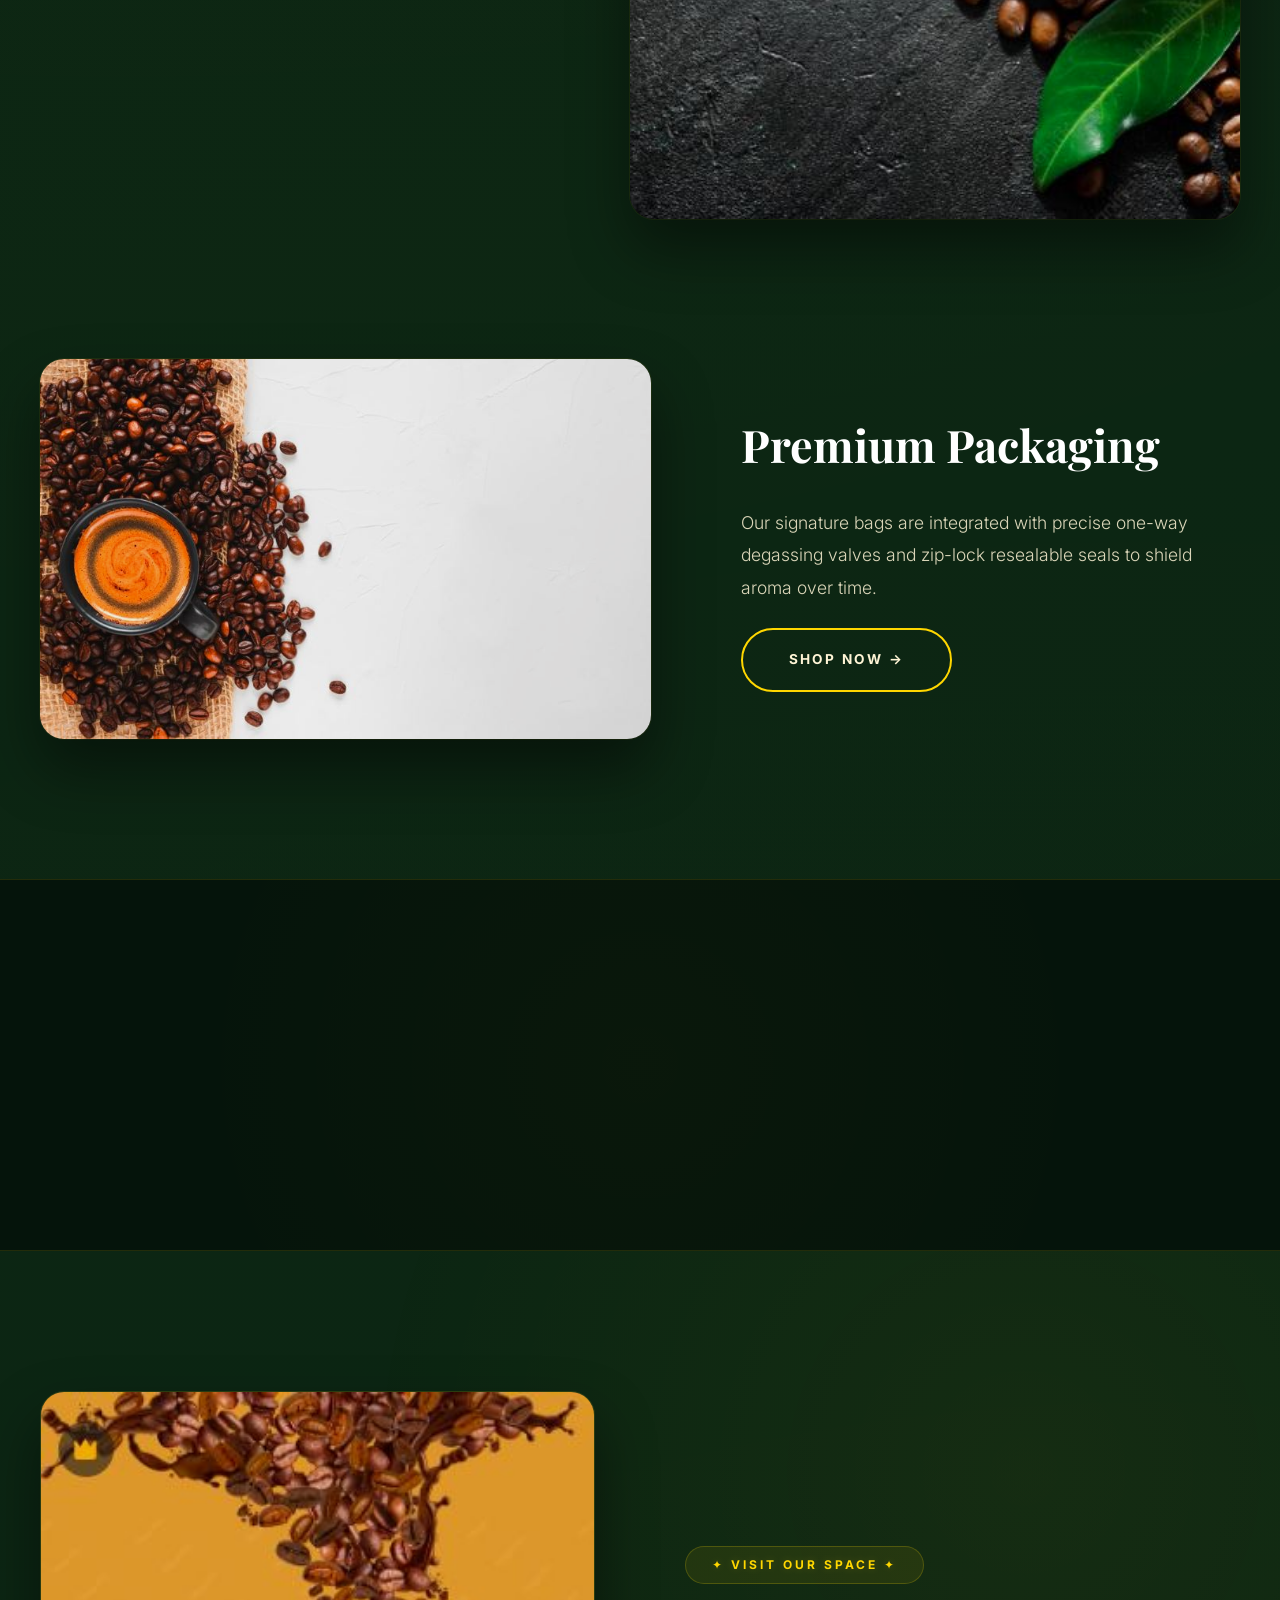
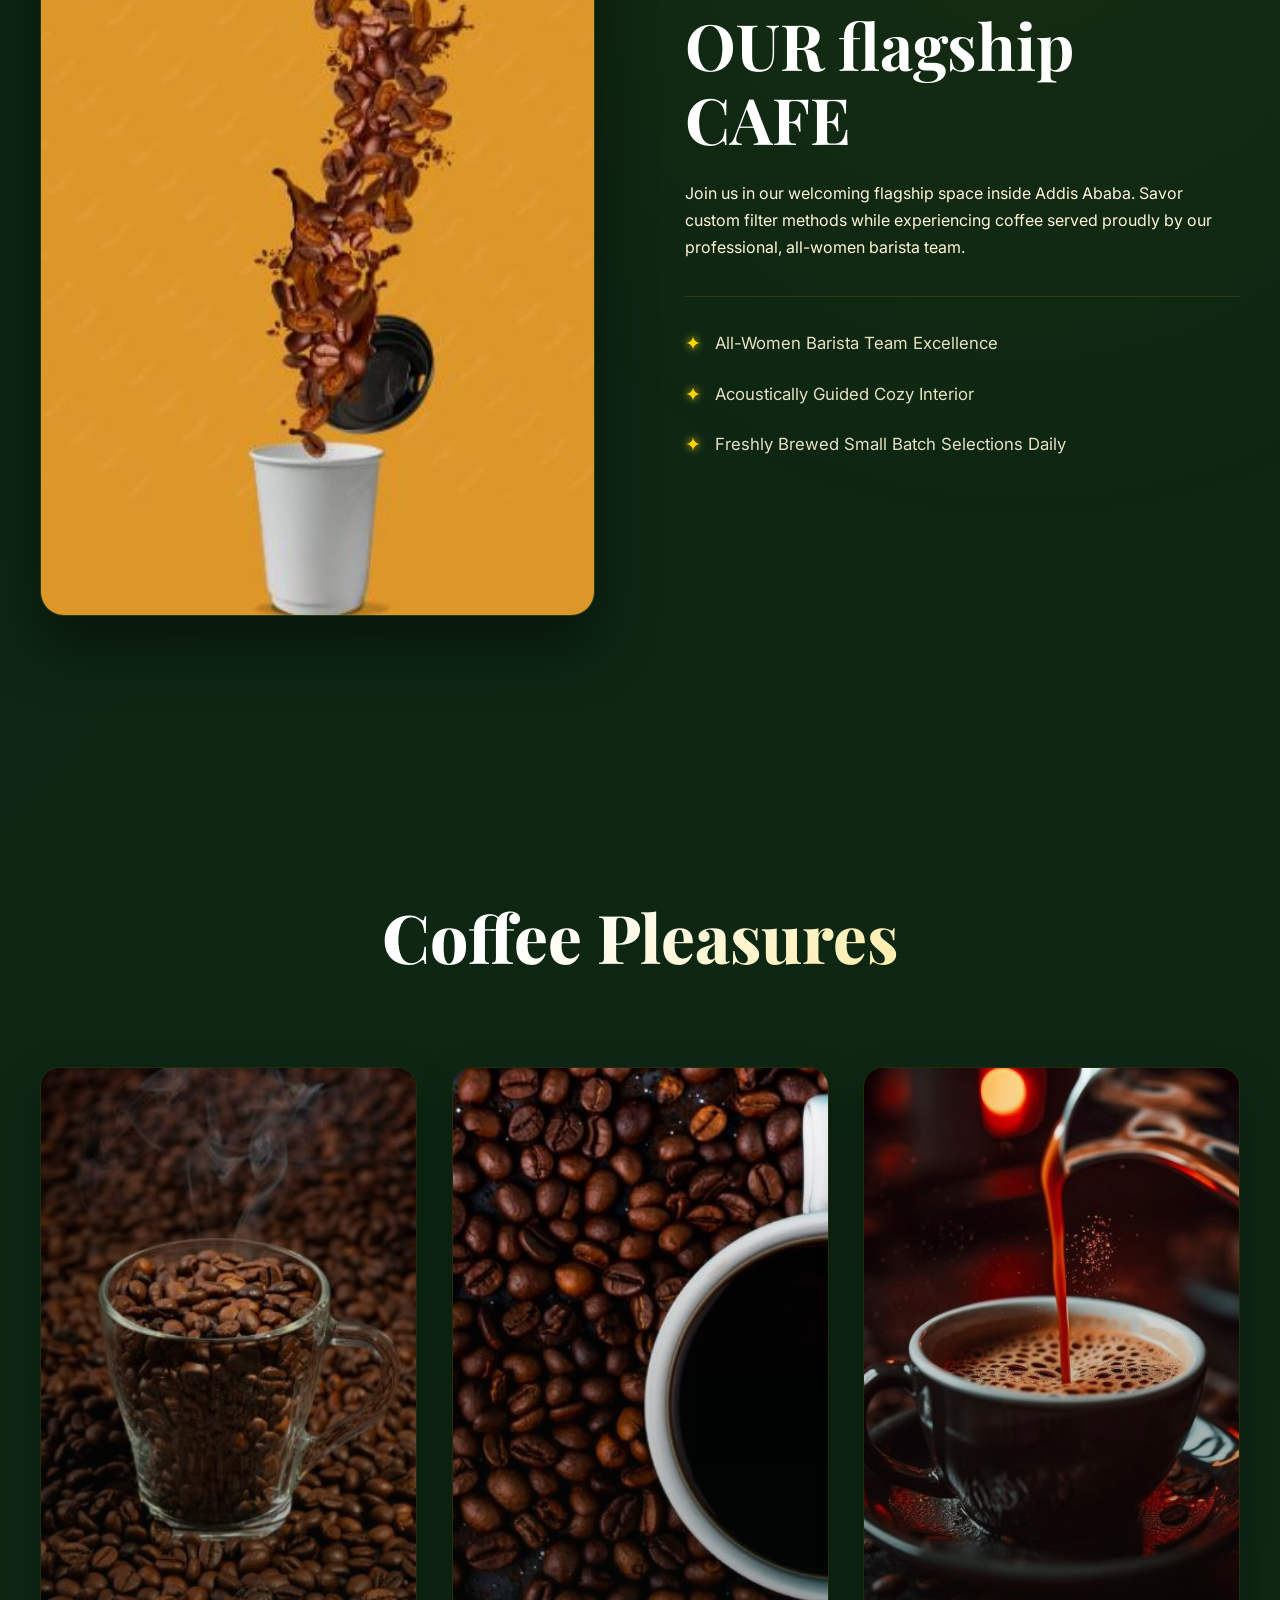
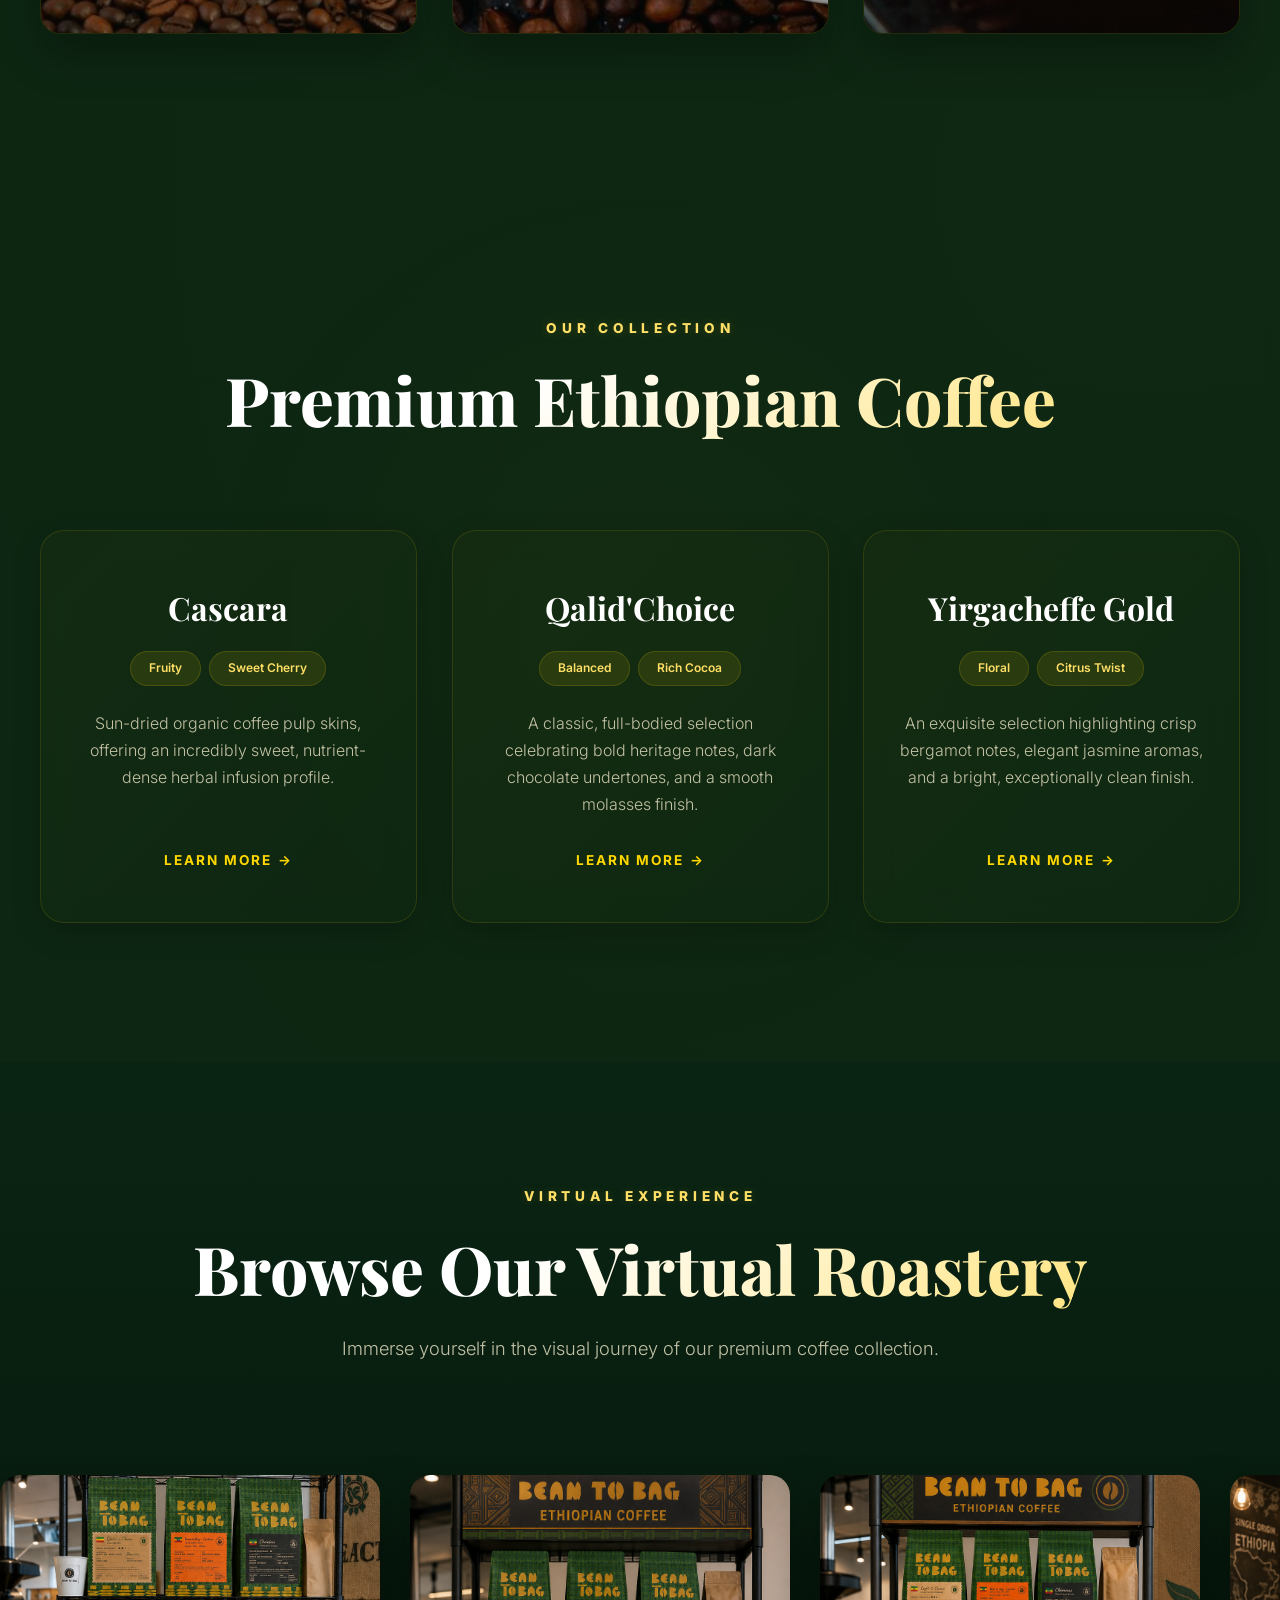
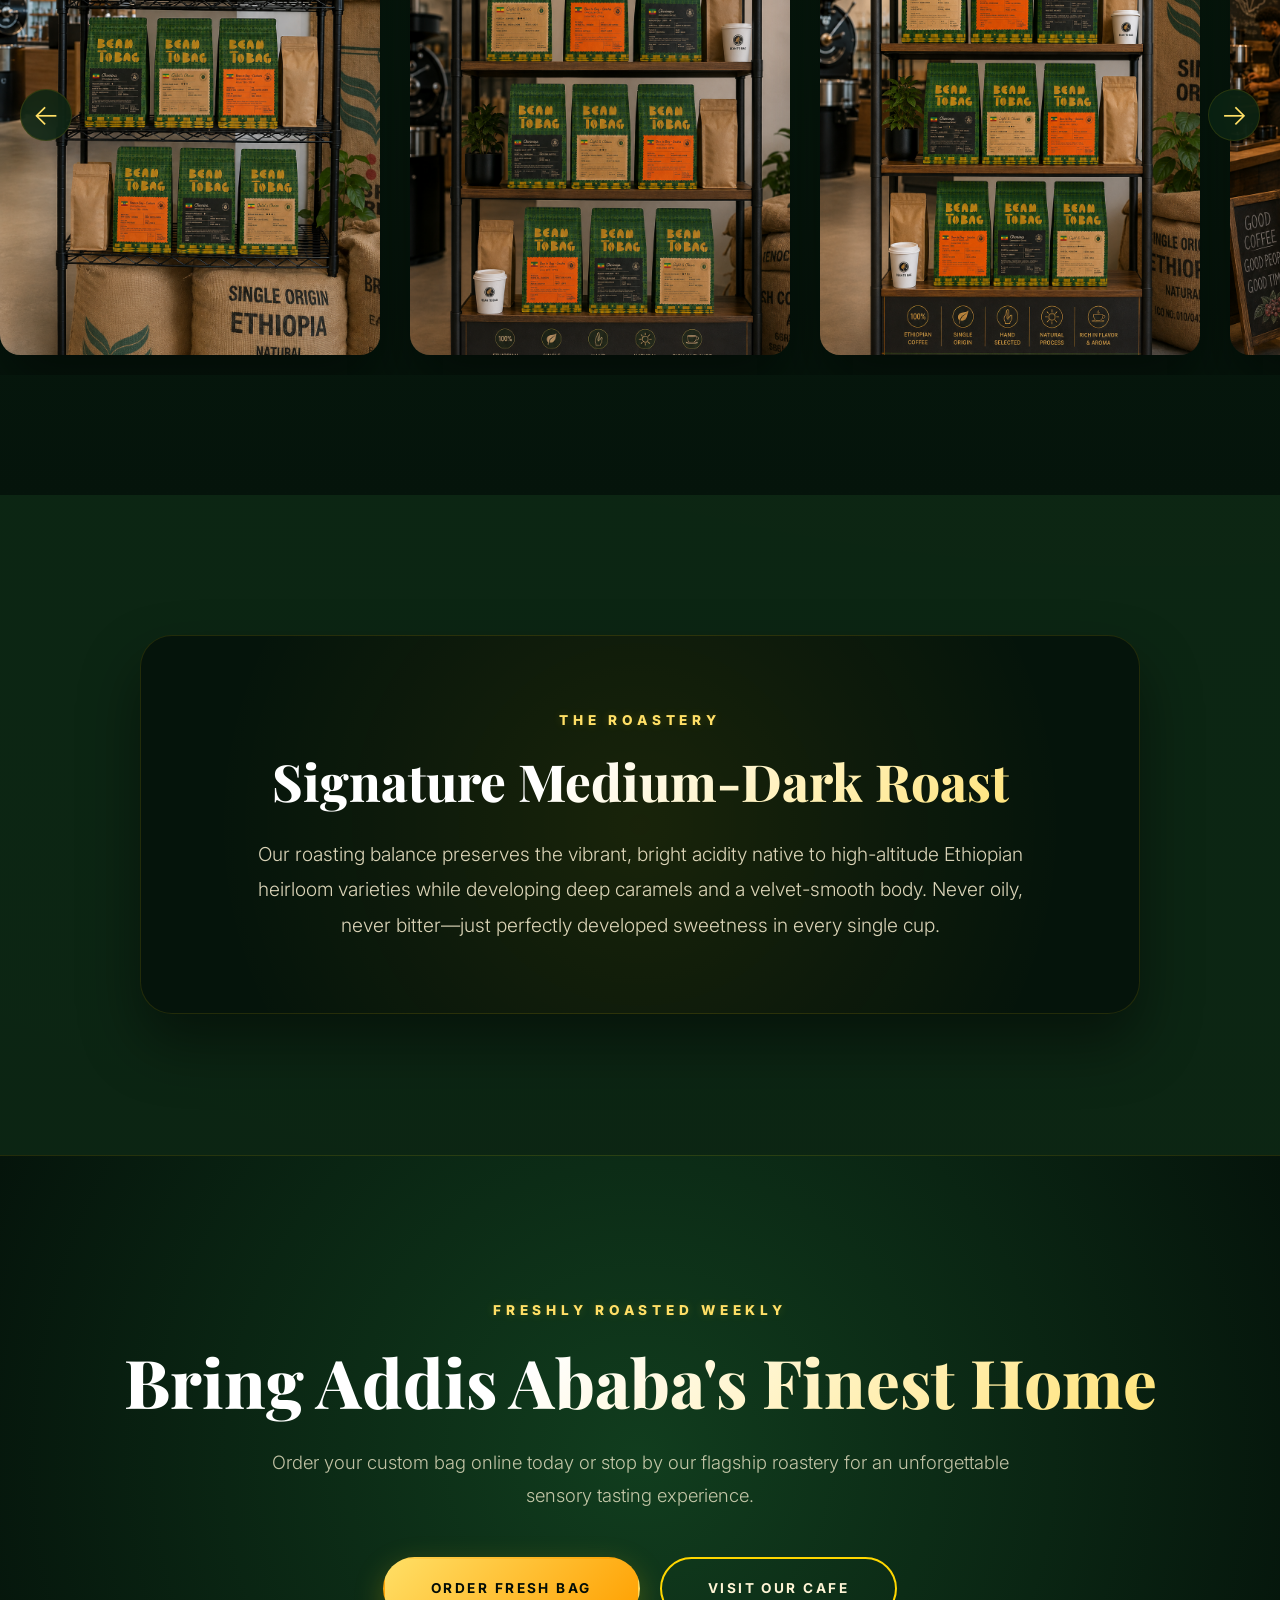
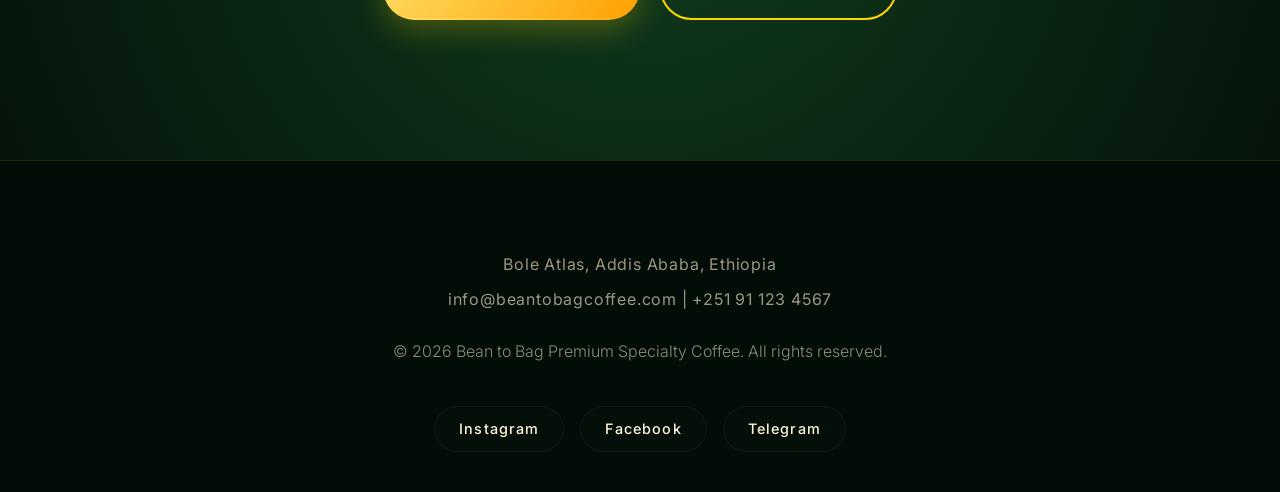
==== commit 3d72fa40: "Update index.html" ====
--- a/index.html
+++ b/index.html
@@ -122,7 +122,7 @@
     ::-webkit-scrollbar-thumb:hover { background: var(--accent); }
     ::selection { background: var(--accent); color: var(--dark-green); }
 
-    /* ==================== HEADER (Logo with White Background) ==================== */
+    /* ==================== HEADER (Clean Brand Framework) ==================== */
     .site-header {
       position: fixed;
       top: 0;
@@ -150,7 +150,6 @@
       margin: 0 auto;
     }
 
-    /* --- BRAND GROUP: LOGO WITH WHITE BACKGROUND + COFFEE ROASTERY --- */
     .brand {
       display: flex;
       flex-direction: row;
@@ -162,18 +161,15 @@
       cursor: pointer;
     }
 
-    /* Logo container with WHITE BACKGROUND and subtle border */
     .brand-logo-frame {
       width: 75px;
       height: 75px;
       display: flex;
       justify-content: center;
       align-items: center;
-      background: #FFFFFF;
-      border-radius: 16px;
-      padding: 8px;
-      border: 1px solid rgba(255, 215, 0, 0.2);
-      box-shadow: 0 4px 15px rgba(0, 0, 0, 0.15), inset 0 0 0 1px rgba(255,255,255,0.2);
+      background: transparent;
+      border-radius: 0;
+      padding: 0;
       transition: var(--transition);
       line-height: 0;
       margin-right: -4px;
@@ -189,17 +185,13 @@
     .site-header.scrolled .brand-logo-frame {
       width: 58px;
       height: 58px;
-      border-radius: 14px;
-      padding: 6px;
     }
 
     .brand:hover .brand-logo-frame {
-      transform: scale(1.08) rotate(2deg);
-      box-shadow: 0 8px 25px rgba(0, 0, 0, 0.25), 0 0 0 2px rgba(255, 215, 0, 0.4);
-      border-color: var(--accent);
-    }
-
-    /* Italic Coffee Roastery — attached directly to logo */
+      transform: scale(1.08) rotate(4deg);
+      filter: drop-shadow(0 0 15px rgba(255, 215, 0, 0.45));
+    }
+
     .roastery-tagline {
       font-family: 'Playfair Display', serif;
       font-style: italic;
@@ -218,7 +210,6 @@
       margin-left: -2px;
     }
 
-    /* Hover sophistication */
     .brand:hover .roastery-tagline {
       letter-spacing: 0.15em;
       text-shadow: 0 0 12px rgba(255,215,0,0.5);
@@ -557,7 +548,7 @@
     .stat-number { font-size: clamp(2.8rem, 5vw, 3.8rem); color: var(--accent); font-weight: 900; font-family: 'Playfair Display', serif; line-height: 1; text-shadow: 0 4px 10px rgba(0,0,0,0.3); }
     .stat-label { color: rgba(255,245,214,0.65); font-size: 0.85rem; letter-spacing: 0.2em; margin-top: 14px; text-transform: uppercase; font-weight: 600; }
 
-    /* Cafe Area styling - REMOVED BUTTON SECTION */
+    /* Cafe Area styling */
     .cafe-section { background: radial-gradient(circle at 80% 20%, rgba(255,215,0,0.04) 0%, transparent 50%); }
     .cafe-grid { display: grid; grid-template-columns: 1fr 1fr; gap: 90px; align-items: center; }
     
@@ -595,7 +586,7 @@
     .team-highlight span { font-size: 1.05rem; color: rgba(255,245,214,0.9); display: flex; align-items: center; gap: 14px; font-weight: 400; text-align: left; }
     .team-highlight span::before { content: "✦"; color: var(--accent); font-size: 1.2rem; text-shadow: 0 0 8px var(--accent); flex-shrink: 0; }
 
-    /* Gallery Grid - Updated section header */
+    /* Gallery Grid */
     .gallery-grid { display: grid; grid-template-columns: repeat(3, 1fr); gap: 35px; }
     .gallery-item { 
       border-radius: 20px; 
@@ -702,35 +693,36 @@
     }
     .whatsapp-float:hover { transform: scale(1.12) translateY(-6px); box-shadow: 0 20px 45px rgba(37,211,102,0.55); }
 
-    /* ==================== VIRTUAL SHOP - IMAGE SLIDER (NO CARDS) ==================== */
+    /* ==================== VIRTUAL SHOP - IMAGE SLIDER WITH ARROWS ==================== */
     .virtual-shop-section {
       background: linear-gradient(180deg, var(--deep-green) 0%, var(--dark-green) 100%);
       overflow: hidden;
       padding: 120px 0;
     }
     
+    .shop-carousel-container {
+      position: relative;
+      width: 100%;
+      display: flex;
+      align-items: center;
+      justify-content: center;
+    }
+
     .shop-carousel-viewport {
       width: 100%;
+      overflow: hidden;
+      scroll-behavior: smooth;
       position: relative;
-      display: flex;
-      justify-content: center;
-      align-items: center;
-      padding: 40px 0;
-      overflow: hidden;
     }
 
     .shop-track {
       display: flex;
       gap: 30px;
       width: max-content;
-      animation: smoothInfiniteScroll 45s linear infinite;
-    }
-
-    .shop-track:hover {
-      animation-play-state: paused;
-    }
-
-    /* Clean image slide item - no cards, just beautiful images */
+      transition: transform 0.5s cubic-bezier(0.2, 0.9, 0.4, 1.1);
+      padding: 20px 0;
+    }
+
     .slide-image {
       width: 380px;
       height: 480px;
@@ -738,7 +730,7 @@
       border-radius: 20px;
       overflow: hidden;
       box-shadow: var(--shadow-lg);
-      transition: all 0.5s cubic-bezier(0.16, 1, 0.3, 1);
+      transition: all 0.4s cubic-bezier(0.16, 1, 0.3, 1);
       cursor: pointer;
       position: relative;
     }
@@ -748,7 +740,7 @@
       height: 100%;
       object-fit: cover;
       display: block;
-      transition: transform 0.8s cubic-bezier(0.16, 1, 0.3, 1);
+      transition: transform 0.6s cubic-bezier(0.16, 1, 0.3, 1);
     }
 
     .slide-image:hover {
@@ -760,7 +752,6 @@
       transform: scale(1.08);
     }
 
-    /* Optional subtle overlay on hover */
     .slide-image::after {
       content: '';
       position: absolute;
@@ -776,16 +767,64 @@
       opacity: 1;
     }
 
-    @keyframes smoothInfiniteScroll {
-      0% { transform: translateX(0); }
-      100% { transform: translateX(calc(-50% - 15px)); }
+    /* Navigation Arrows */
+    .carousel-arrow {
+      position: absolute;
+      top: 50%;
+      transform: translateY(-50%);
+      width: 52px;
+      height: 52px;
+      background: rgba(10, 36, 19, 0.85);
+      backdrop-filter: blur(12px);
+      border: 1px solid var(--glass-border);
+      border-radius: 50%;
+      display: flex;
+      align-items: center;
+      justify-content: center;
+      cursor: pointer;
+      z-index: 20;
+      transition: var(--transition-fast);
+      font-size: 1.8rem;
+      color: var(--accent-light);
+      font-weight: 300;
+    }
+
+    .carousel-arrow:hover {
+      background: var(--accent);
+      color: #030D07;
+      border-color: var(--accent);
+      transform: translateY(-50%) scale(1.1);
+      box-shadow: var(--glow-gold);
+    }
+
+    .arrow-left {
+      left: 20px;
+    }
+
+    .arrow-right {
+      right: 20px;
+    }
+
+    @media (max-width: 768px) {
+      .carousel-arrow {
+        width: 42px;
+        height: 42px;
+        font-size: 1.4rem;
+      }
+      .arrow-left { left: 10px; }
+      .arrow-right { right: 10px; }
+      .slide-image { width: 280px; height: 380px; }
+    }
+
+    @media (max-width: 480px) {
+      .slide-image { width: 240px; height: 320px; }
+      .carousel-arrow { width: 36px; height: 36px; font-size: 1.2rem; }
     }
 
     /* ==================== RESPONSIVE MOBILE ARCHITECTURE CODES ==================== */
     @media (max-width: 1200px) {
       .alternating-item, .alternating-item.reverse { gap: 60px; grid-template-columns: 1fr 1fr; }
       .site-header { padding: 20px 30px; }
-      .slide-image { width: 320px; height: 420px; }
     }
     
     @media (max-width: 992px) {
@@ -794,7 +833,6 @@
       .alternating-item.reverse .content { grid-column: auto; }
       .gallery-grid { grid-template-columns: repeat(2, 1fr); gap: 25px; }
       section { padding: 90px 0; }
-      .slide-image { width: 280px; height: 380px; }
     }
     
     @media (max-width: 768px) {
@@ -808,25 +846,23 @@
       .hero-content-section { padding: 90px 0; }
       .site-header { padding: 15px 24px; }
       .site-header.scrolled { padding: 12px 24px; }
-      .brand-logo-frame { width: 64px; height: 64px; border-radius: 14px; padding: 6px; }
-      .site-header.scrolled .brand-logo-frame { width: 52px; height: 52px; border-radius: 12px; padding: 5px; }
+      .brand-logo-frame { width: 64px; height: 64px; }
+      .site-header.scrolled .brand-logo-frame { width: 52px; height: 52px; }
       .section-header { margin-bottom: 60px; }
       .alternating-grid { gap: 90px; }
-      .slide-image { width: 260px; height: 350px; }
       .roastery-tagline { font-size: 0.65rem; letter-spacing: 0.06em; margin-bottom: 2px; margin-left: 0px; }
       .site-header.scrolled .roastery-tagline { font-size: 0.55rem; letter-spacing: 0.05em; }
     }
     
     @media (max-width: 480px) {
       .container { padding: 0 16px; }
-      .brand-logo-frame { width: 56px; height: 56px; border-radius: 12px; padding: 5px; }
-      .site-header.scrolled .brand-logo-frame { width: 46px; height: 46px; border-radius: 10px; padding: 4px; }
+      .brand-logo-frame { width: 56px; height: 56px; }
+      .site-header.scrolled .brand-logo-frame { width: 46px; height: 46px; }
       .whatsapp-float { width: 56px; height: 56px; font-size: 1.6rem; bottom: 25px; right: 25px; }
       .site-header { padding: 12px 16px; }
       .site-header.scrolled { padding: 10px 16px; }
       section { padding: 70px 0; }
       .stat-item { padding: 30px 15px; }
-      .slide-image { width: 220px; height: 300px; }
       .roastery-tagline { font-size: 0.58rem; margin-left: -1px; }
     }
 
@@ -1046,17 +1082,21 @@
       </div>
     </div>
 
-    <div class="shop-carousel-viewport">
-      <div class="shop-track">
-        <div class="slide-image"><img src="shelf.png" alt="Reserve coffee stack presentation"></div>
-        <div class="slide-image"><img src="shelf1.png" alt="Sidamo elevation coffee beans"></div>
-        <div class="slide-image"><img src="shelf2.png" alt="Harar sun heirloom natural processed"></div>
-        <div class="slide-image"><img src="shelf3.png" alt="Limu estate premium bundles"></div>
-        <div class="slide-image"><img src="shelf.png" alt="Reserve coffee stack presentation"></div>
-        <div class="slide-image"><img src="shelf1.png" alt="Sidamo elevation coffee beans"></div>
-        <div class="slide-image"><img src="shelf2.png" alt="Harar sun heirloom natural processed"></div>
-        <div class="slide-image"><img src="shelf3.png" alt="Limu estate premium bundles"></div>
-      </div>
+    <div class="shop-carousel-container">
+      <div class="carousel-arrow arrow-left" id="arrowLeft">←</div>
+      <div class="shop-carousel-viewport" id="carouselViewport">
+        <div class="shop-track" id="shopTrack">
+          <div class="slide-image"><img src="shelf.png" alt="Reserve coffee stack presentation"></div>
+          <div class="slide-image"><img src="shelf1.png" alt="Sidamo elevation coffee beans"></div>
+          <div class="slide-image"><img src="shelf2.png" alt="Harar sun heirloom natural processed"></div>
+          <div class="slide-image"><img src="shelf3.png" alt="Limu estate premium bundles"></div>
+          <div class="slide-image"><img src="shelf.png" alt="Reserve coffee stack presentation"></div>
+          <div class="slide-image"><img src="shelf1.png" alt="Sidamo elevation coffee beans"></div>
+          <div class="slide-image"><img src="shelf2.png" alt="Harar sun heirloom natural processed"></div>
+          <div class="slide-image"><img src="shelf3.png" alt="Limu estate premium bundles"></div>
+        </div>
+      </div>
+      <div class="carousel-arrow arrow-right" id="arrowRight">→</div>
     </div>
   </section>
 
@@ -1099,7 +1139,7 @@
 </footer>
 
 <script>
-  // 1. Loading Screen Fade Out (only logo displays, Roastery word not visible in preloader)
+  // 1. Loading Screen Fade Out
   window.addEventListener('load', () => {
     const preloader = document.getElementById('loadingScreen');
     setTimeout(() => {
@@ -1107,7 +1147,7 @@
     }, 500);
   });
 
-  // 2. Interactive Header Scroll Dynamic State
+  // 2. Header Scroll State
   const siteHeader = document.getElementById('siteHeader');
   window.addEventListener('scroll', () => {
     if (window.scrollY > 30) {
@@ -1117,7 +1157,7 @@
     }
   });
 
-  // 3. Mobile Menu Overlay Toggle Mechanics
+  // 3. Mobile Menu
   const menuToggle = document.getElementById('menuToggle');
   const closeMenu = document.getElementById('closeMenu');
   const mobileMenu = document.getElementById('mobileMenu');
@@ -1136,25 +1176,74 @@
     });
   });
 
-  // 4. Scroll Animations with Intersection Observer
+  // 4. Scroll Animations
   const animatableElements = document.querySelectorAll('.scroll-animate');
-  
-  const observerSettings = {
-    root: null,
-    threshold: 0.1,
-    rootMargin: '0px 0px -30px 0px'
-  };
-
-  const scrollObserver = new IntersectionObserver((entries, observer) => {
+  const observerSettings = { root: null, threshold: 0.1, rootMargin: '0px 0px -30px 0px' };
+  const scrollObserver = new IntersectionObserver((entries) => {
     entries.forEach(entry => {
       if (entry.isIntersecting) {
         entry.target.classList.add('animated');
-        observer.unobserve(entry.target);
+        scrollObserver.unobserve(entry.target);
       }
     });
   }, observerSettings);
-
   animatableElements.forEach(element => scrollObserver.observe(element));
+
+  // 5. Carousel with Arrow Controls
+  const track = document.getElementById('shopTrack');
+  const viewport = document.getElementById('carouselViewport');
+  const arrowLeft = document.getElementById('arrowLeft');
+  const arrowRight = document.getElementById('arrowRight');
+  
+  let currentIndex = 0;
+  const slides = document.querySelectorAll('.slide-image');
+  const slideWidth = slides[0]?.offsetWidth || 380;
+  const gap = 30;
+  const totalSlides = slides.length;
+  const visibleSlides = window.innerWidth < 768 ? 1 : (window.innerWidth < 1200 ? 2 : 3);
+  
+  // Clone slides for infinite feel if needed, but we'll just scroll with bounds
+  const maxIndex = totalSlides - visibleSlides;
+  
+  function updateCarousel() {
+    const offset = currentIndex * (slideWidth + gap);
+    track.style.transform = `translateX(-${offset}px)`;
+  }
+  
+  arrowRight.addEventListener('click', () => {
+    if (currentIndex < maxIndex) {
+      currentIndex++;
+    } else {
+      currentIndex = 0; // loop back to start
+    }
+    updateCarousel();
+  });
+  
+  arrowLeft.addEventListener('click', () => {
+    if (currentIndex > 0) {
+      currentIndex--;
+    } else {
+      currentIndex = maxIndex; // loop to end
+    }
+    updateCarousel();
+  });
+  
+  // Adjust on window resize
+  window.addEventListener('resize', () => {
+    const newVisibleSlides = window.innerWidth < 768 ? 1 : (window.innerWidth < 1200 ? 2 : 3);
+    const newMaxIndex = totalSlides - newVisibleSlides;
+    if (currentIndex > newMaxIndex && newMaxIndex >= 0) {
+      currentIndex = newMaxIndex;
+    } else if (newMaxIndex < 0 && totalSlides > 0) {
+      currentIndex = 0;
+    }
+    updateCarousel();
+  });
+  
+  // initial update
+  setTimeout(() => {
+    updateCarousel();
+  }, 100);
 </script>
 </body>
 </html>
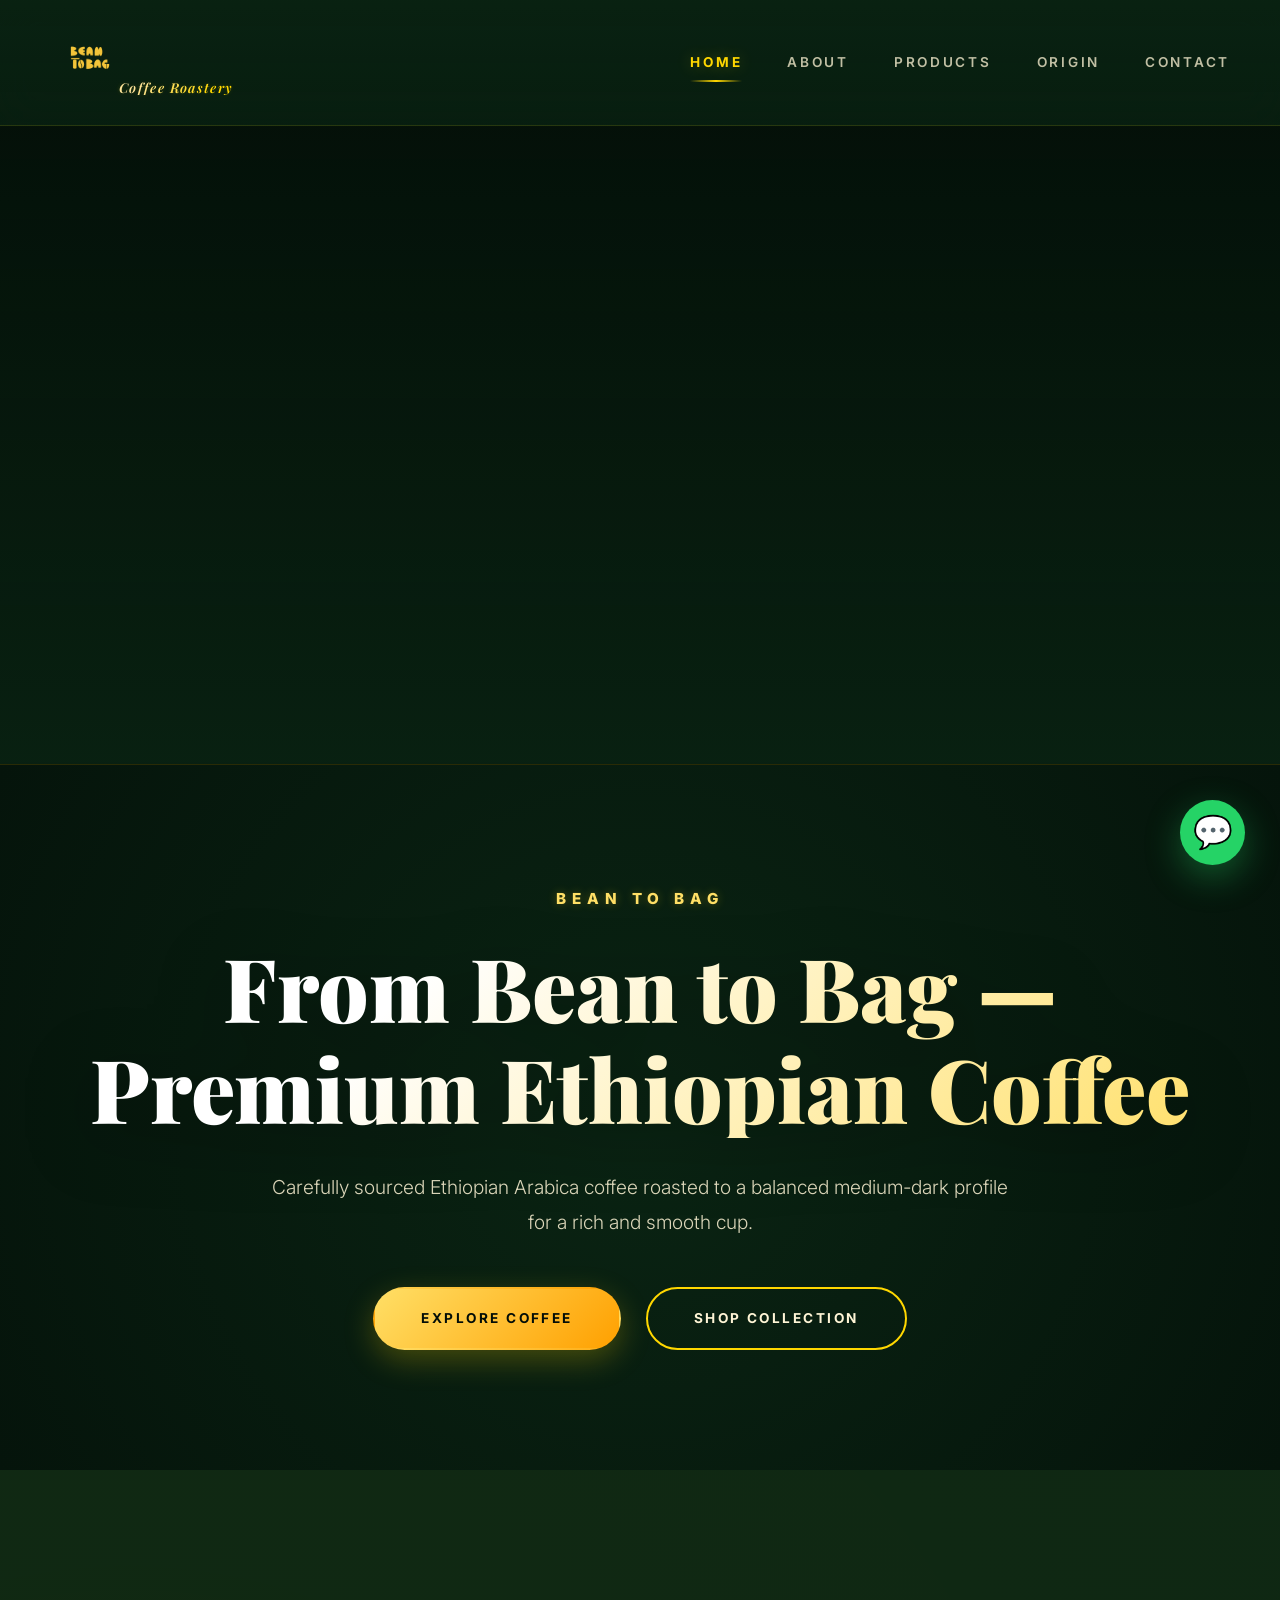
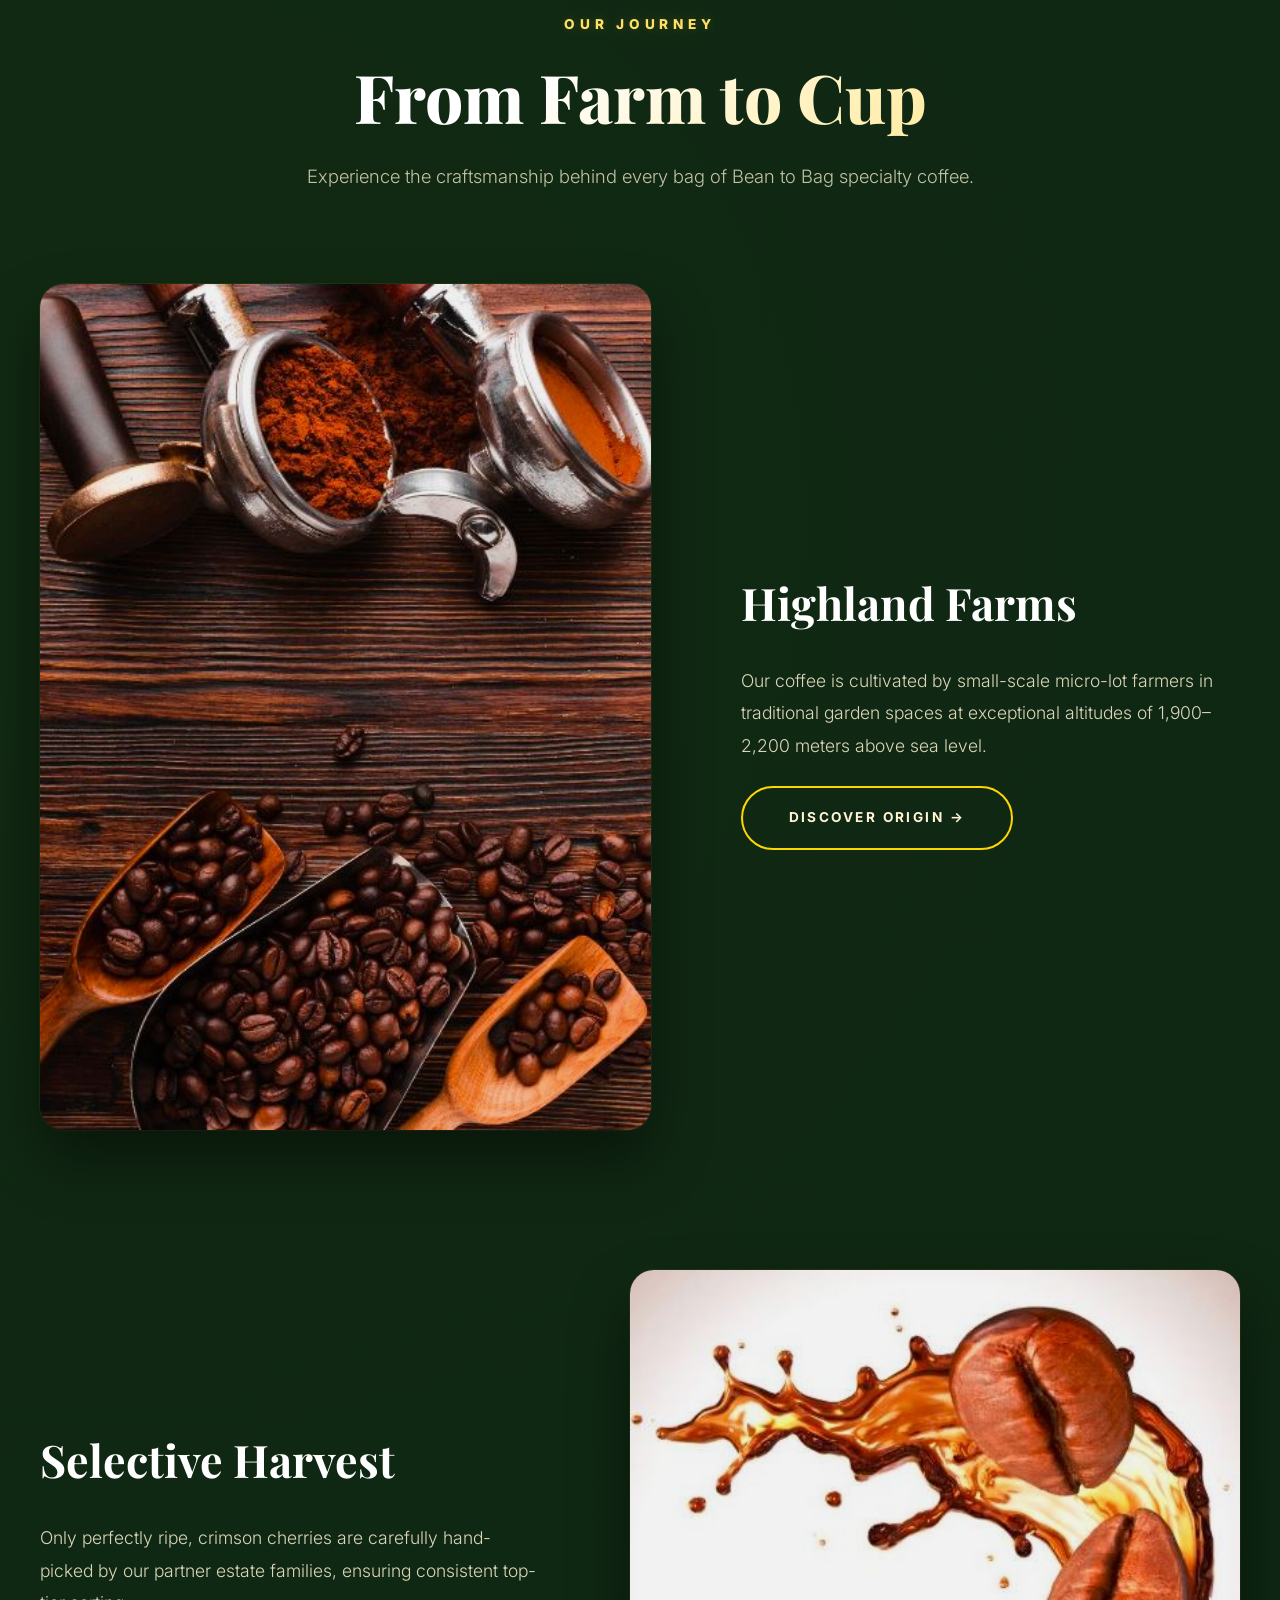
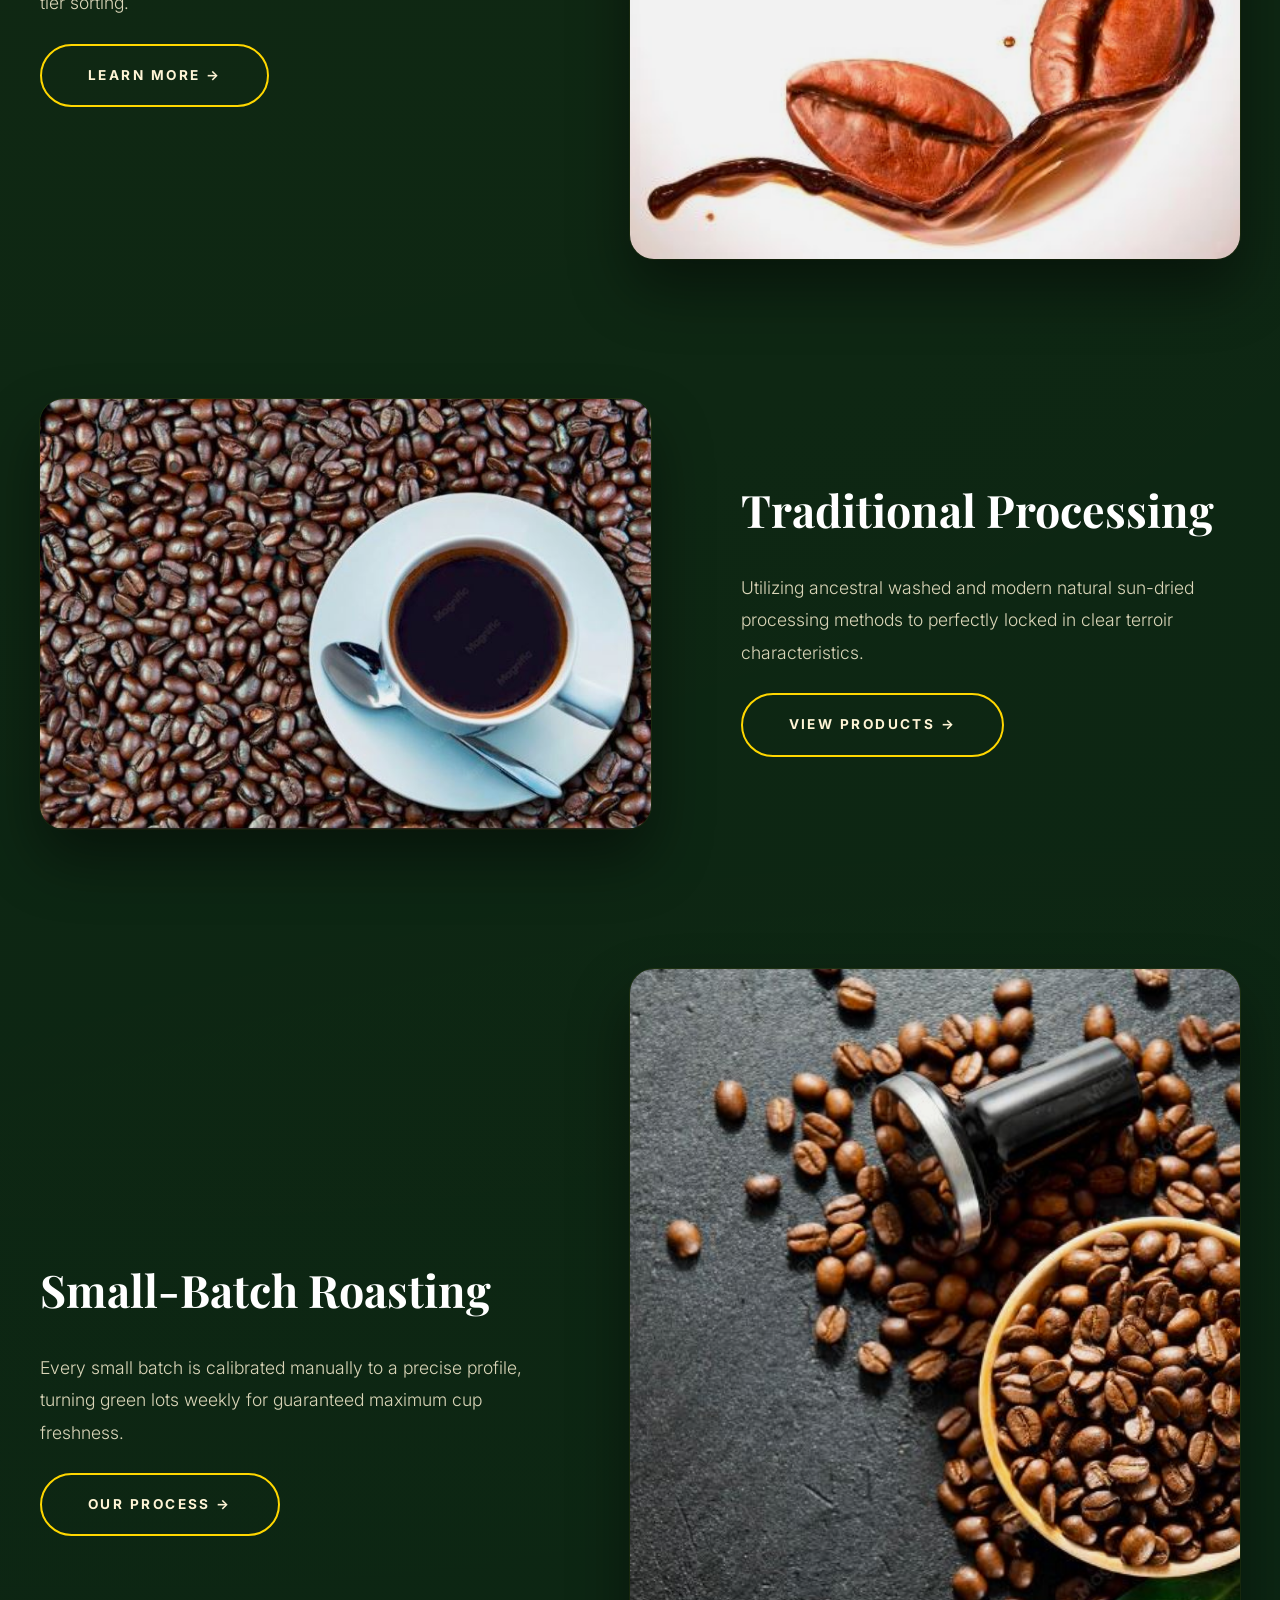
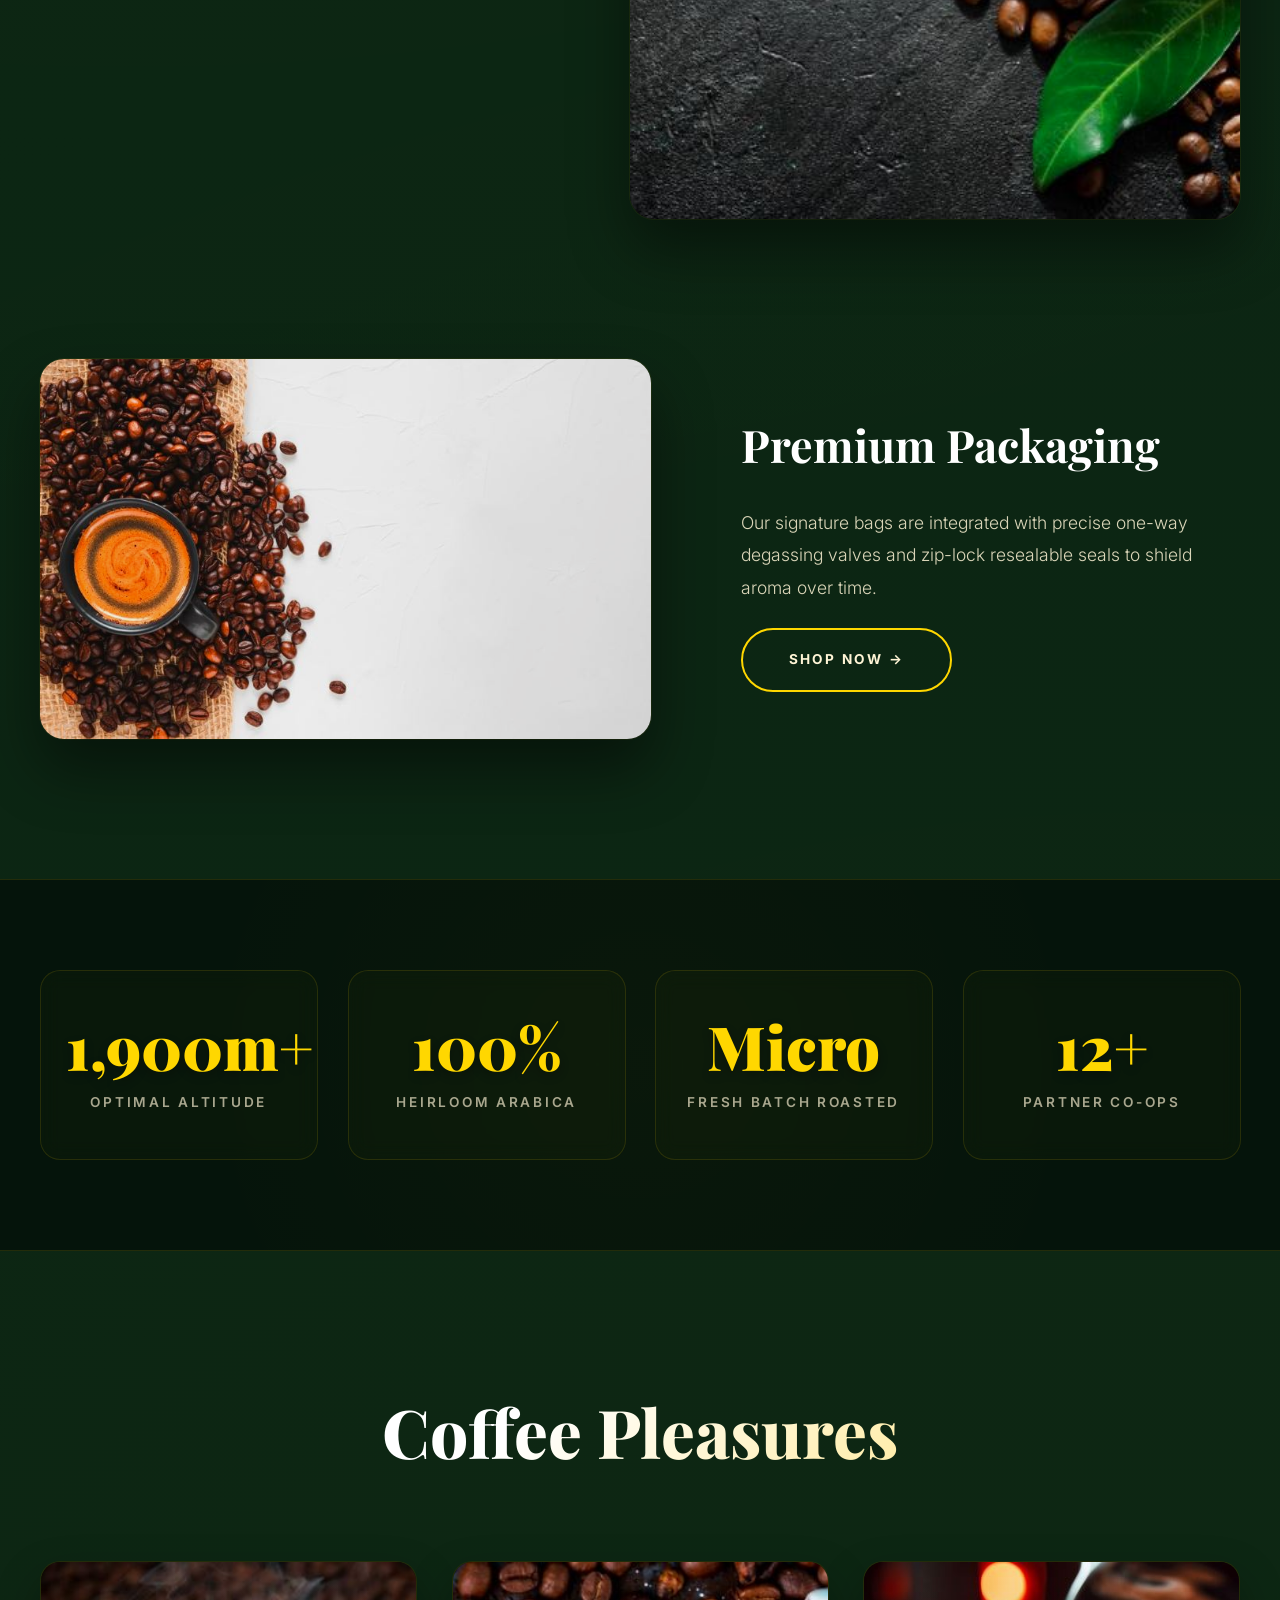
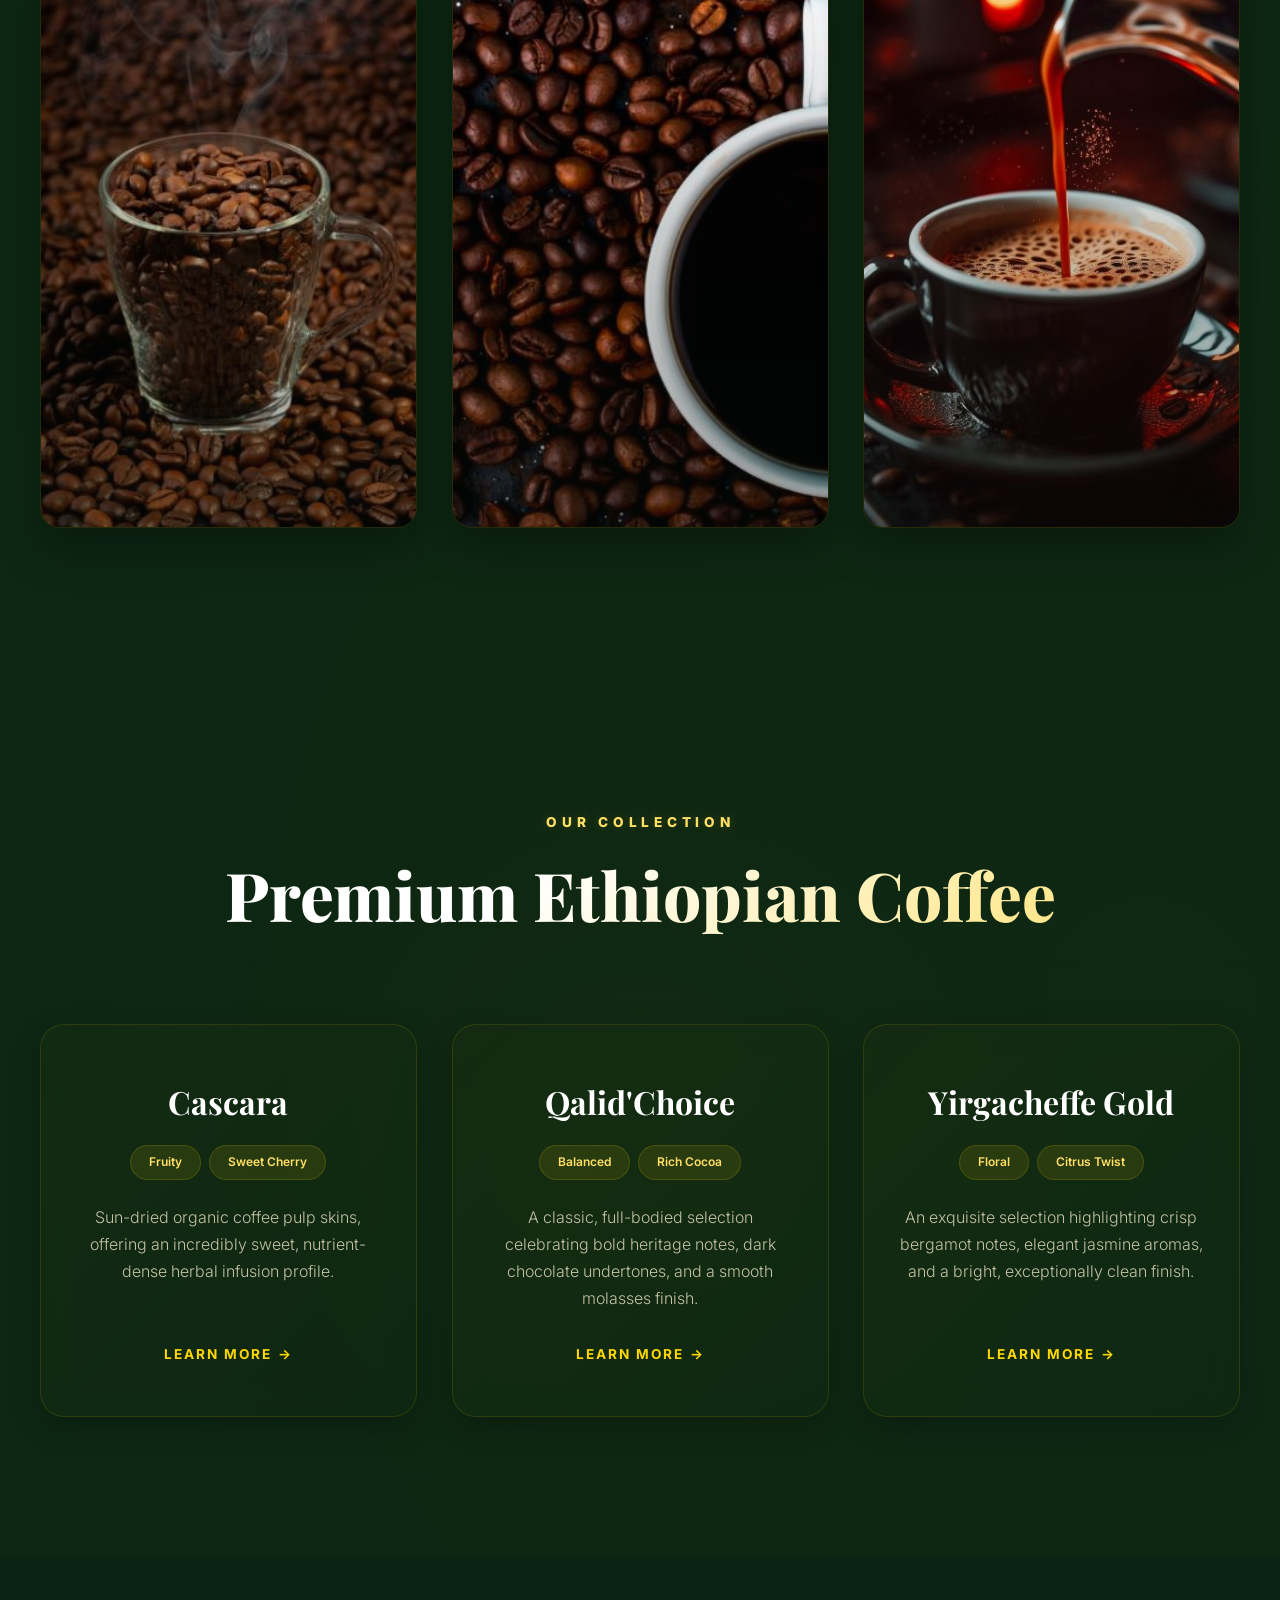
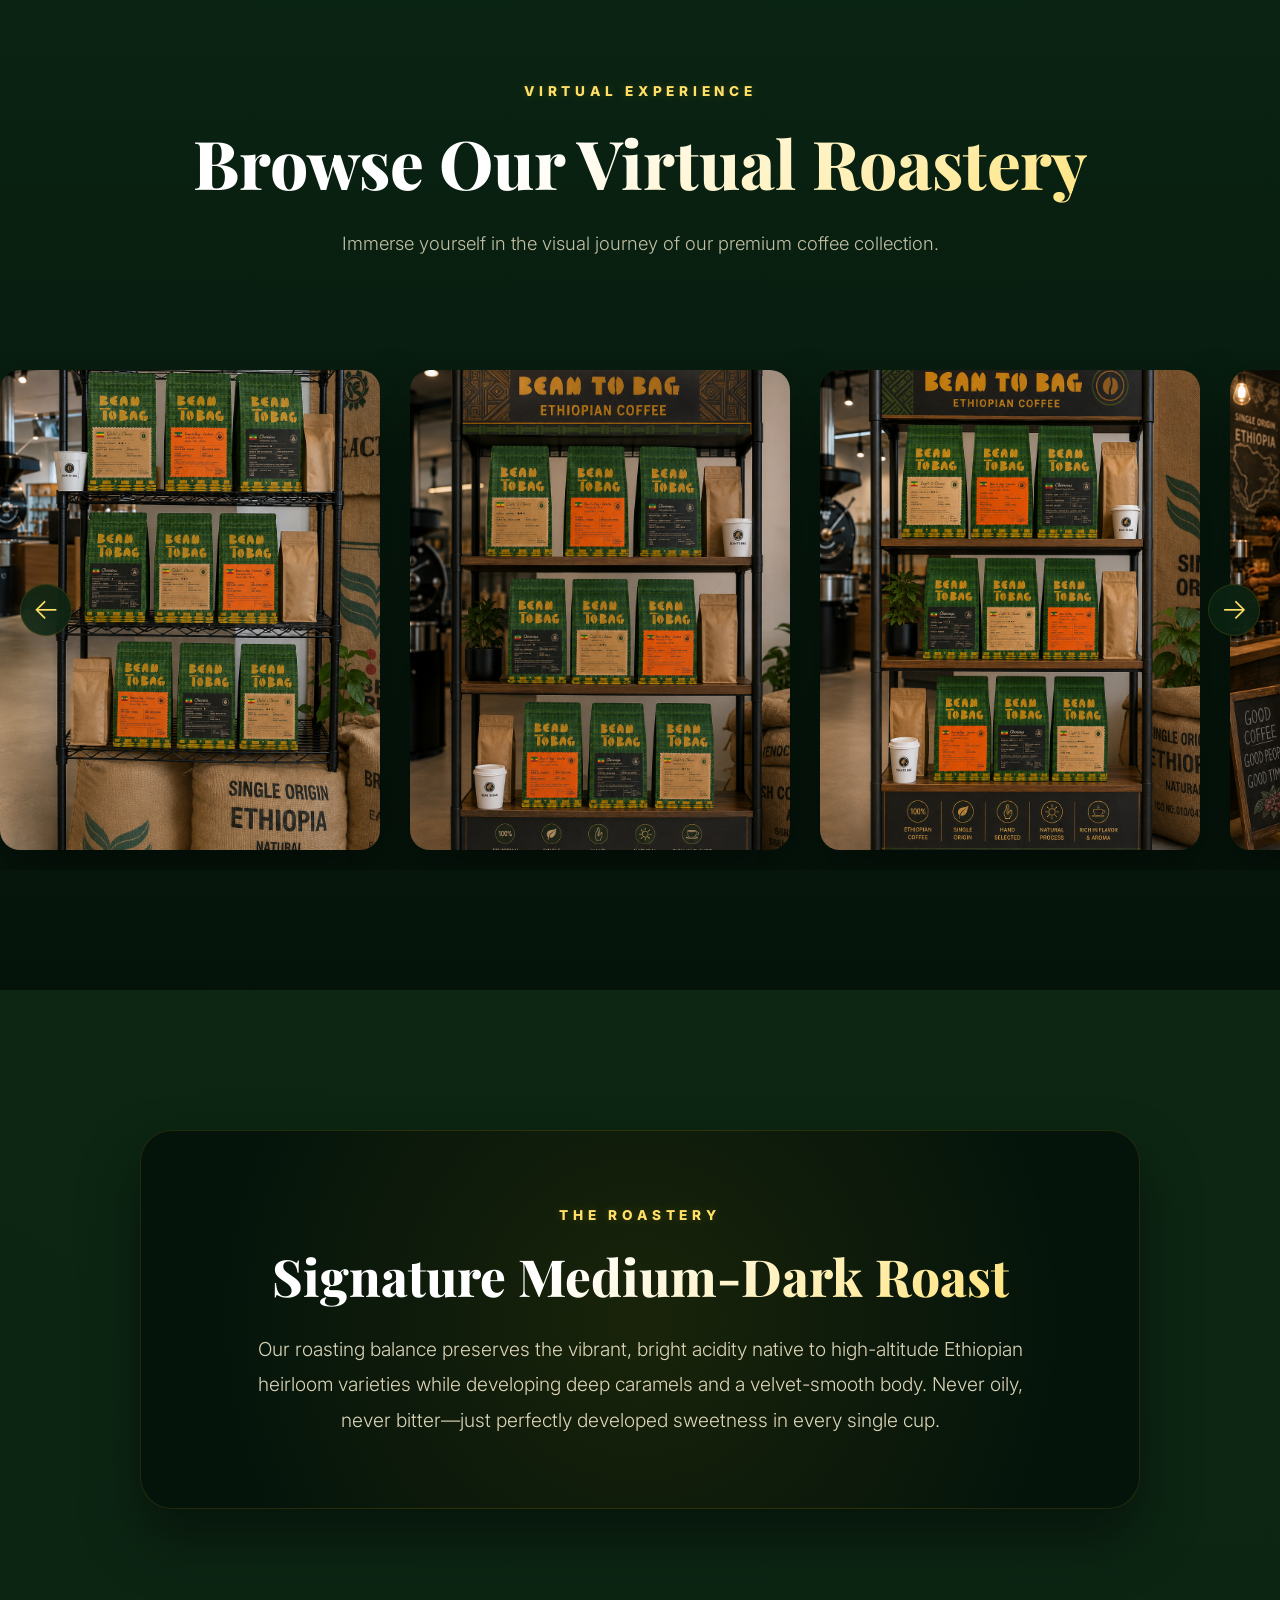
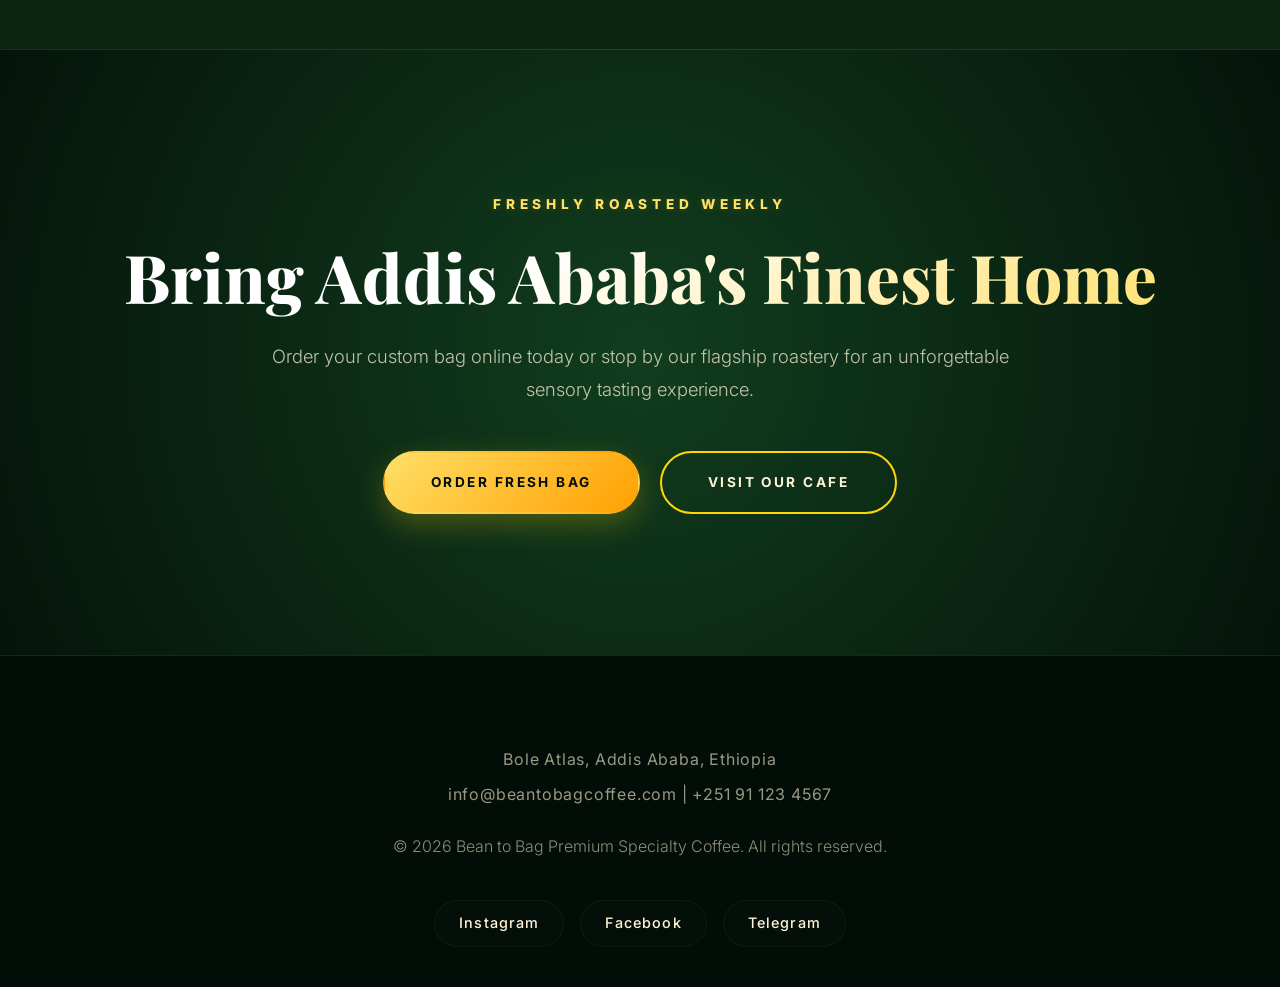
==== commit 4719ec0d: "Update index.html" ====
--- a/index.html
+++ b/index.html
@@ -548,44 +548,7 @@
     .stat-number { font-size: clamp(2.8rem, 5vw, 3.8rem); color: var(--accent); font-weight: 900; font-family: 'Playfair Display', serif; line-height: 1; text-shadow: 0 4px 10px rgba(0,0,0,0.3); }
     .stat-label { color: rgba(255,245,214,0.65); font-size: 0.85rem; letter-spacing: 0.2em; margin-top: 14px; text-transform: uppercase; font-weight: 600; }
 
-    /* Cafe Area styling */
-    .cafe-section { background: radial-gradient(circle at 80% 20%, rgba(255,215,0,0.04) 0%, transparent 50%); }
-    .cafe-grid { display: grid; grid-template-columns: 1fr 1fr; gap: 90px; align-items: center; }
-    
-    .cafe-image { 
-      border-radius: 24px; 
-      overflow: hidden; 
-      box-shadow: var(--shadow-lg); 
-      border: 1px solid var(--glass-border);
-      transition: var(--transition);
-    }
-    .cafe-image img { width: 100%; height: auto; display: block; transition: var(--transition); filter: brightness(0.95); }
-    .cafe-image:hover {
-      transform: translateY(-10px) rotate(-1deg);
-      box-shadow: var(--shadow-xl), var(--glow-gold);
-      border-color: rgba(255,215,0,0.3);
-    }
-    .cafe-image:hover img { transform: scale(1.05); filter: brightness(1.02); }
-
-    .badge {
-      display: inline-block;
-      background: rgba(255, 215, 0, 0.08);
-      padding: 8px 26px;
-      border-radius: 50px;
-      font-size: 0.75rem;
-      letter-spacing: 0.25em;
-      color: var(--accent);
-      margin-bottom: 24px;
-      font-weight: 700;
-      border: 1px solid rgba(255,215,0,0.2);
-      text-transform: uppercase;
-      text-shadow: 0 0 10px rgba(255,215,0,0.2);
-    }
-    .cafe-content h2 { font-size: clamp(2.4rem, 5vw, 4.2rem); margin-bottom: 24px; color: #FFF; font-family: 'Playfair Display', serif; line-height: 1.15; }
-    .team-highlight { display: flex; flex-direction: column; gap: 18px; margin-top: 35px; padding-top: 30px; border-top: 1px solid var(--glass-border); }
-    .team-highlight span { font-size: 1.05rem; color: rgba(255,245,214,0.9); display: flex; align-items: center; gap: 14px; font-weight: 400; text-align: left; }
-    .team-highlight span::before { content: "✦"; color: var(--accent); font-size: 1.2rem; text-shadow: 0 0 8px var(--accent); flex-shrink: 0; }
-
+    /* Cafe Area styling - COMPLETELY REMOVED as requested */
     /* Gallery Grid */
     .gallery-grid { display: grid; grid-template-columns: repeat(3, 1fr); gap: 35px; }
     .gallery-item { 
@@ -828,7 +791,7 @@
     }
     
     @media (max-width: 992px) {
-      .alternating-item, .alternating-item.reverse, .cafe-grid { grid-template-columns: 1fr !important; gap: 40px; }
+      .alternating-item, .alternating-item.reverse { grid-template-columns: 1fr !important; gap: 40px; }
       .alternating-item.reverse .image-wrapper { grid-column: auto; }
       .alternating-item.reverse .content { grid-column: auto; }
       .gallery-grid { grid-template-columns: repeat(2, 1fr); gap: 25px; }
@@ -1005,24 +968,6 @@
     </div>
   </section>
 
-  <section class="cafe-section">
-    <div class="container">
-      <div class="cafe-grid">
-        <div class="cafe-image scroll-animate"><img src="15.JPG" alt="Bean to Bag Flagship Cafe Roastery Space Interior"></div>
-        <div class="cafe-content scroll-animate">
-          <span class="badge">✦ Visit Our Space ✦</span>
-          <h2>OUR flagship CAFE</h2>
-          <p>Join us in our welcoming flagship space inside Addis Ababa. Savor custom filter methods while experiencing coffee served proudly by our professional, all-women barista team.</p>
-          <div class="team-highlight">
-            <span>All-Women Barista Team Excellence</span>
-            <span>Acoustically Guided Cozy Interior</span>
-            <span>Freshly Brewed Small Batch Selections Daily</span>
-          </div>
-        </div>
-      </div>
-    </div>
-  </section>
-
   <section class="gallery-section">
     <div class="container">
       <div class="section-header">
@@ -1201,9 +1146,7 @@
   const gap = 30;
   const totalSlides = slides.length;
   const visibleSlides = window.innerWidth < 768 ? 1 : (window.innerWidth < 1200 ? 2 : 3);
-  
-  // Clone slides for infinite feel if needed, but we'll just scroll with bounds
-  const maxIndex = totalSlides - visibleSlides;
+  const maxIndex = Math.max(0, totalSlides - visibleSlides);
   
   function updateCarousel() {
     const offset = currentIndex * (slideWidth + gap);
@@ -1214,7 +1157,7 @@
     if (currentIndex < maxIndex) {
       currentIndex++;
     } else {
-      currentIndex = 0; // loop back to start
+      currentIndex = 0;
     }
     updateCarousel();
   });
@@ -1223,15 +1166,14 @@
     if (currentIndex > 0) {
       currentIndex--;
     } else {
-      currentIndex = maxIndex; // loop to end
+      currentIndex = maxIndex;
     }
     updateCarousel();
   });
   
-  // Adjust on window resize
   window.addEventListener('resize', () => {
     const newVisibleSlides = window.innerWidth < 768 ? 1 : (window.innerWidth < 1200 ? 2 : 3);
-    const newMaxIndex = totalSlides - newVisibleSlides;
+    const newMaxIndex = Math.max(0, totalSlides - newVisibleSlides);
     if (currentIndex > newMaxIndex && newMaxIndex >= 0) {
       currentIndex = newMaxIndex;
     } else if (newMaxIndex < 0 && totalSlides > 0) {
@@ -1240,7 +1182,6 @@
     updateCarousel();
   });
   
-  // initial update
   setTimeout(() => {
     updateCarousel();
   }, 100);
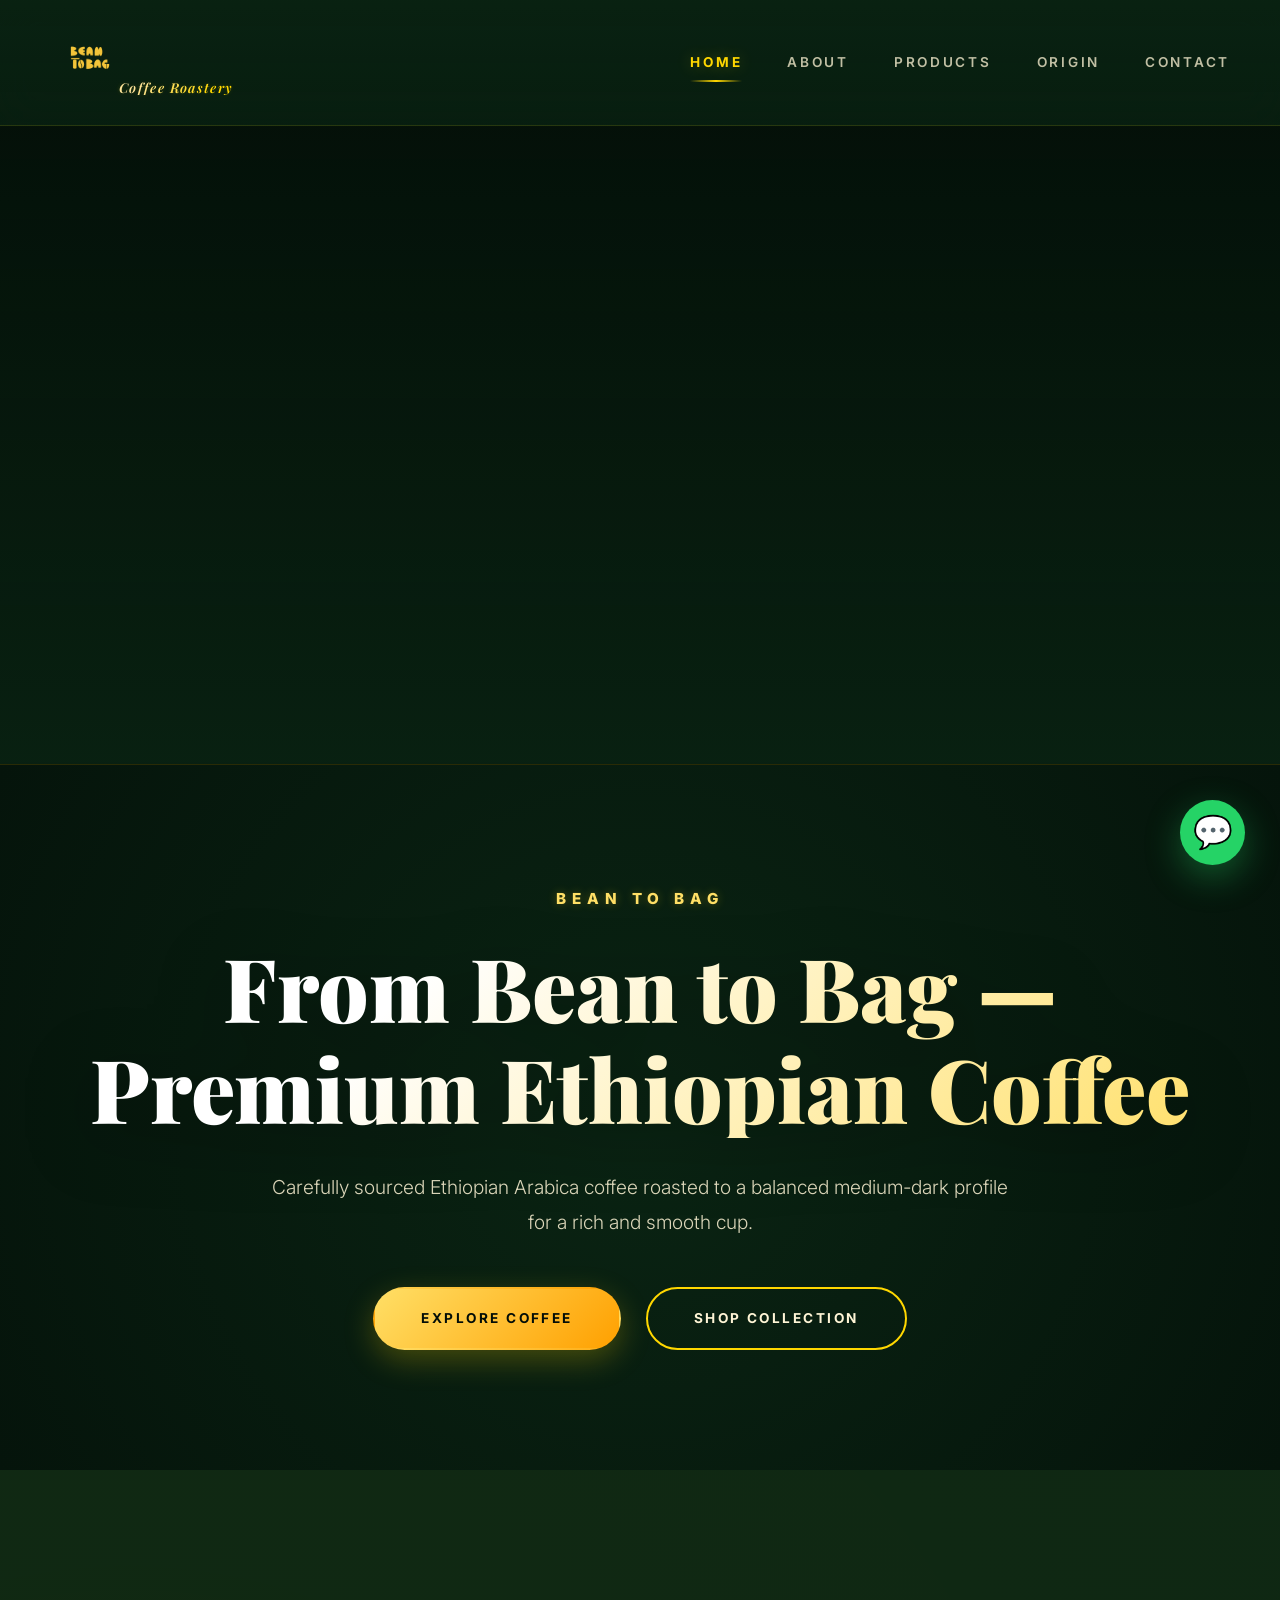
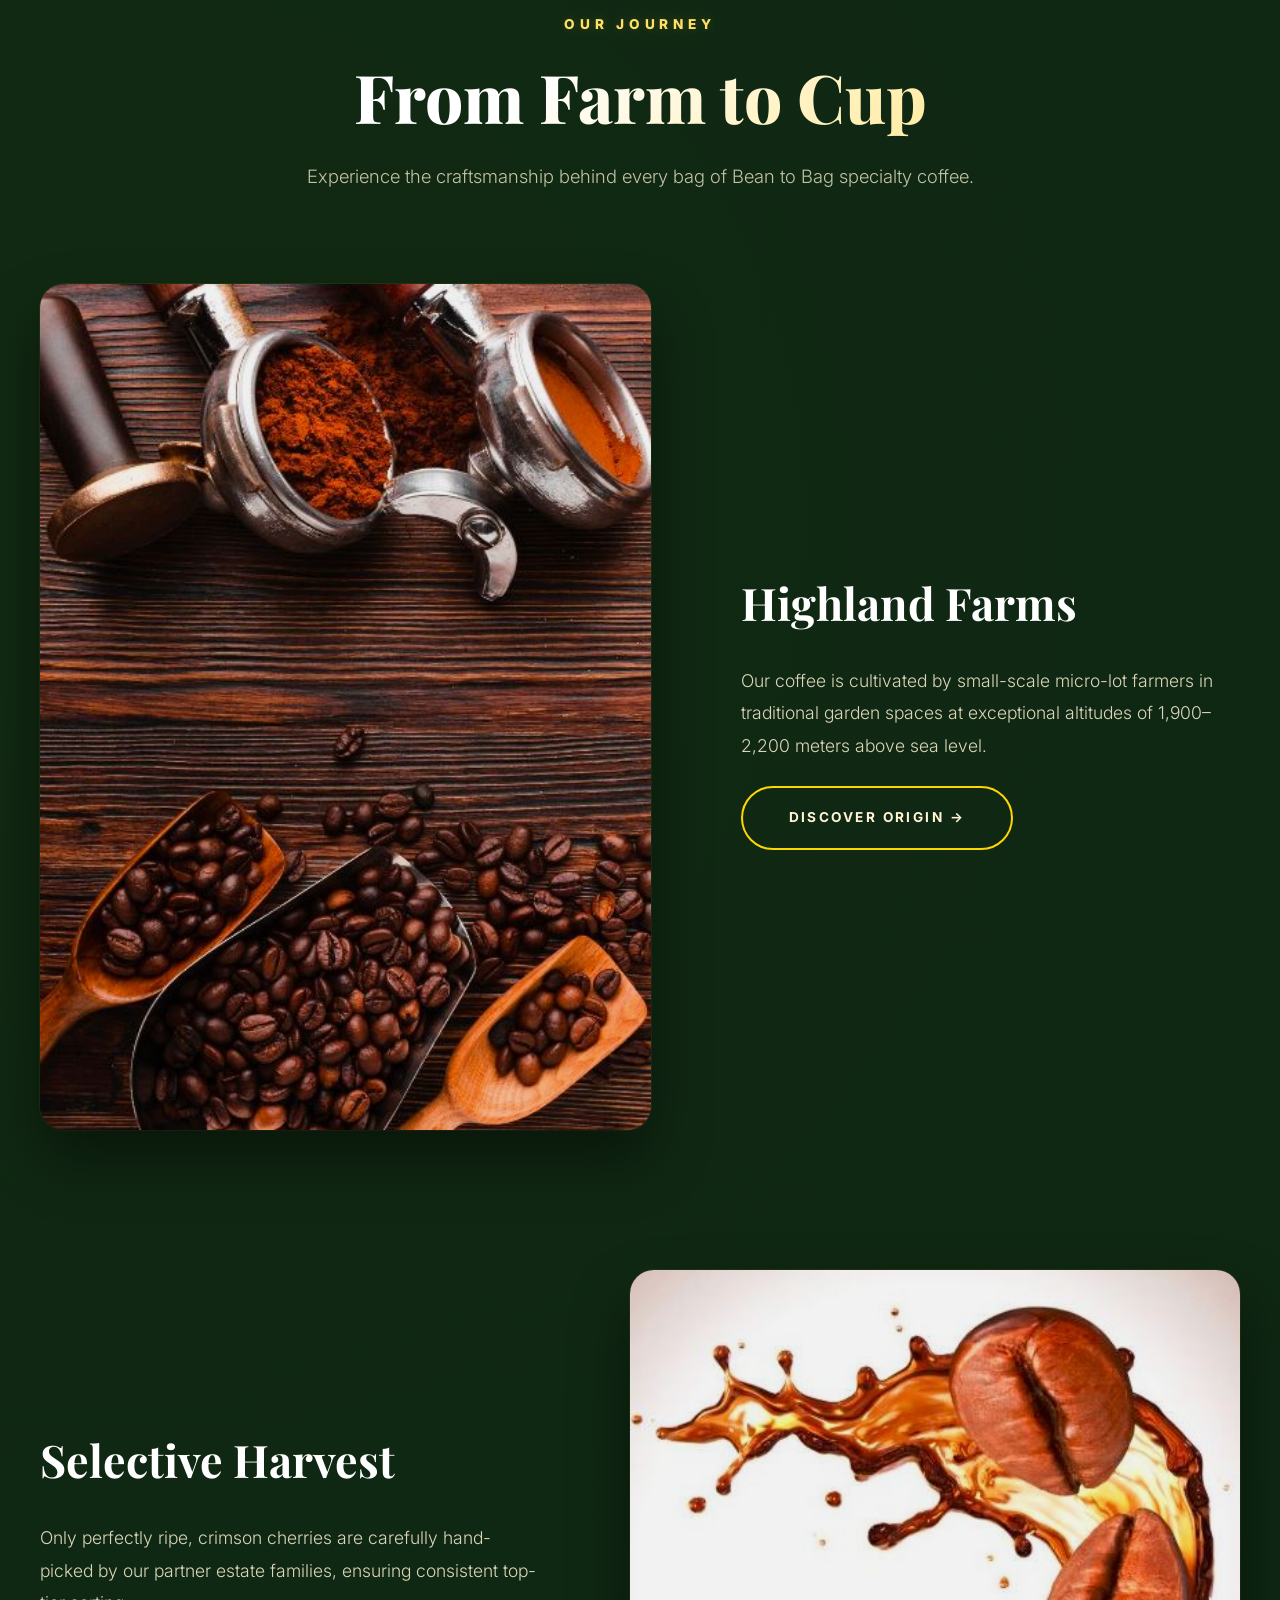
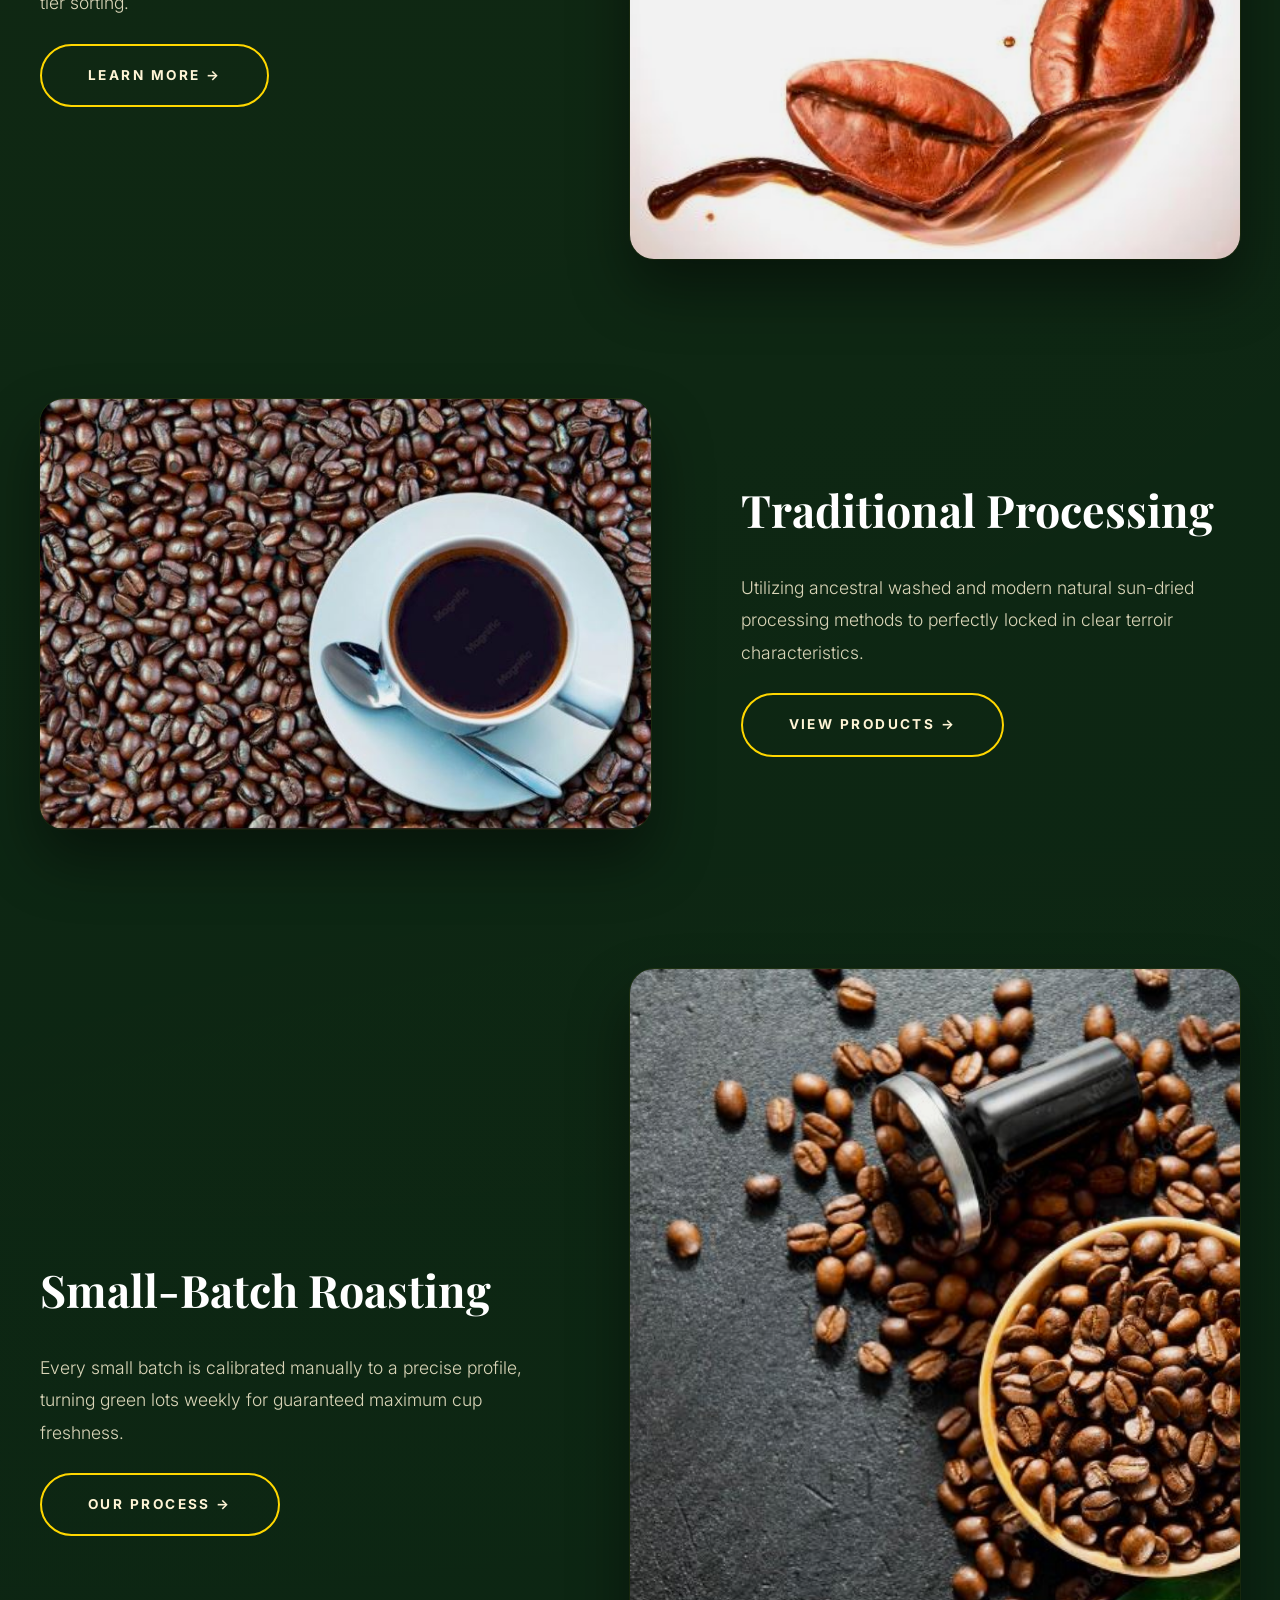
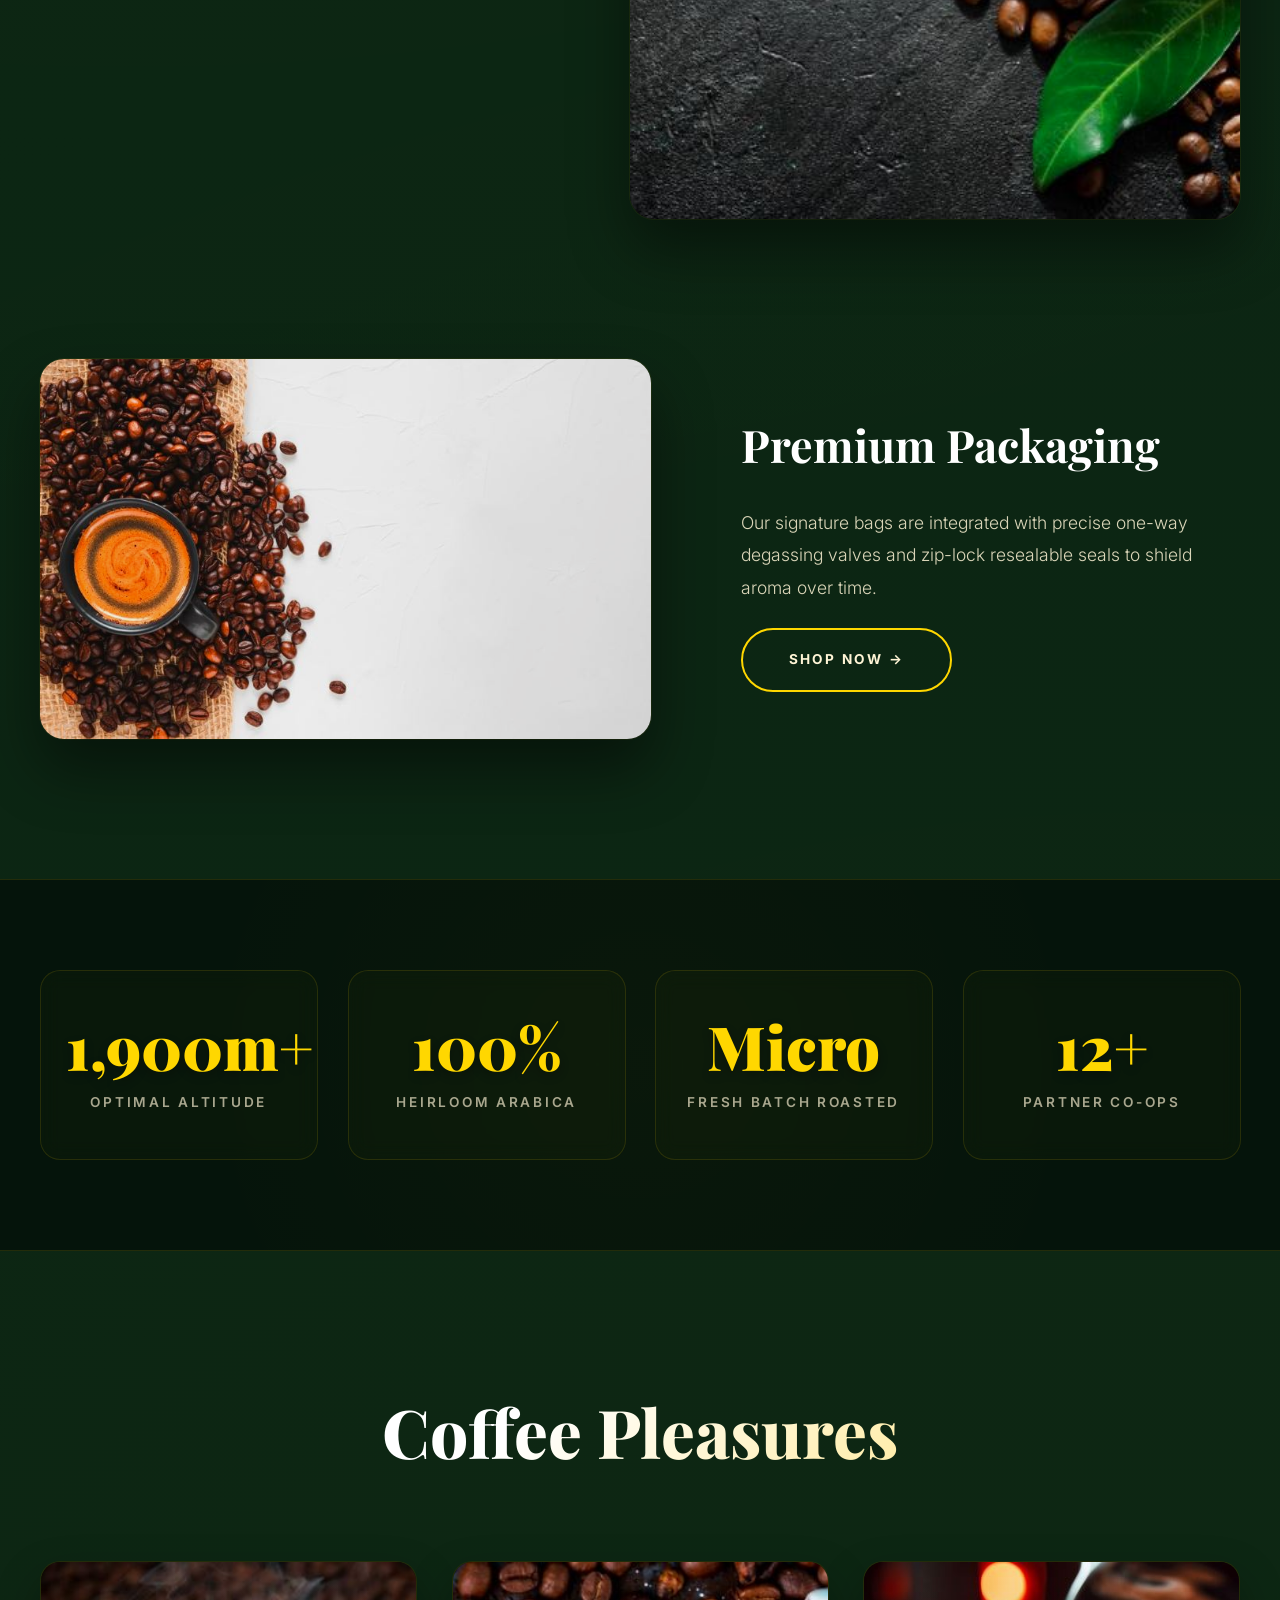
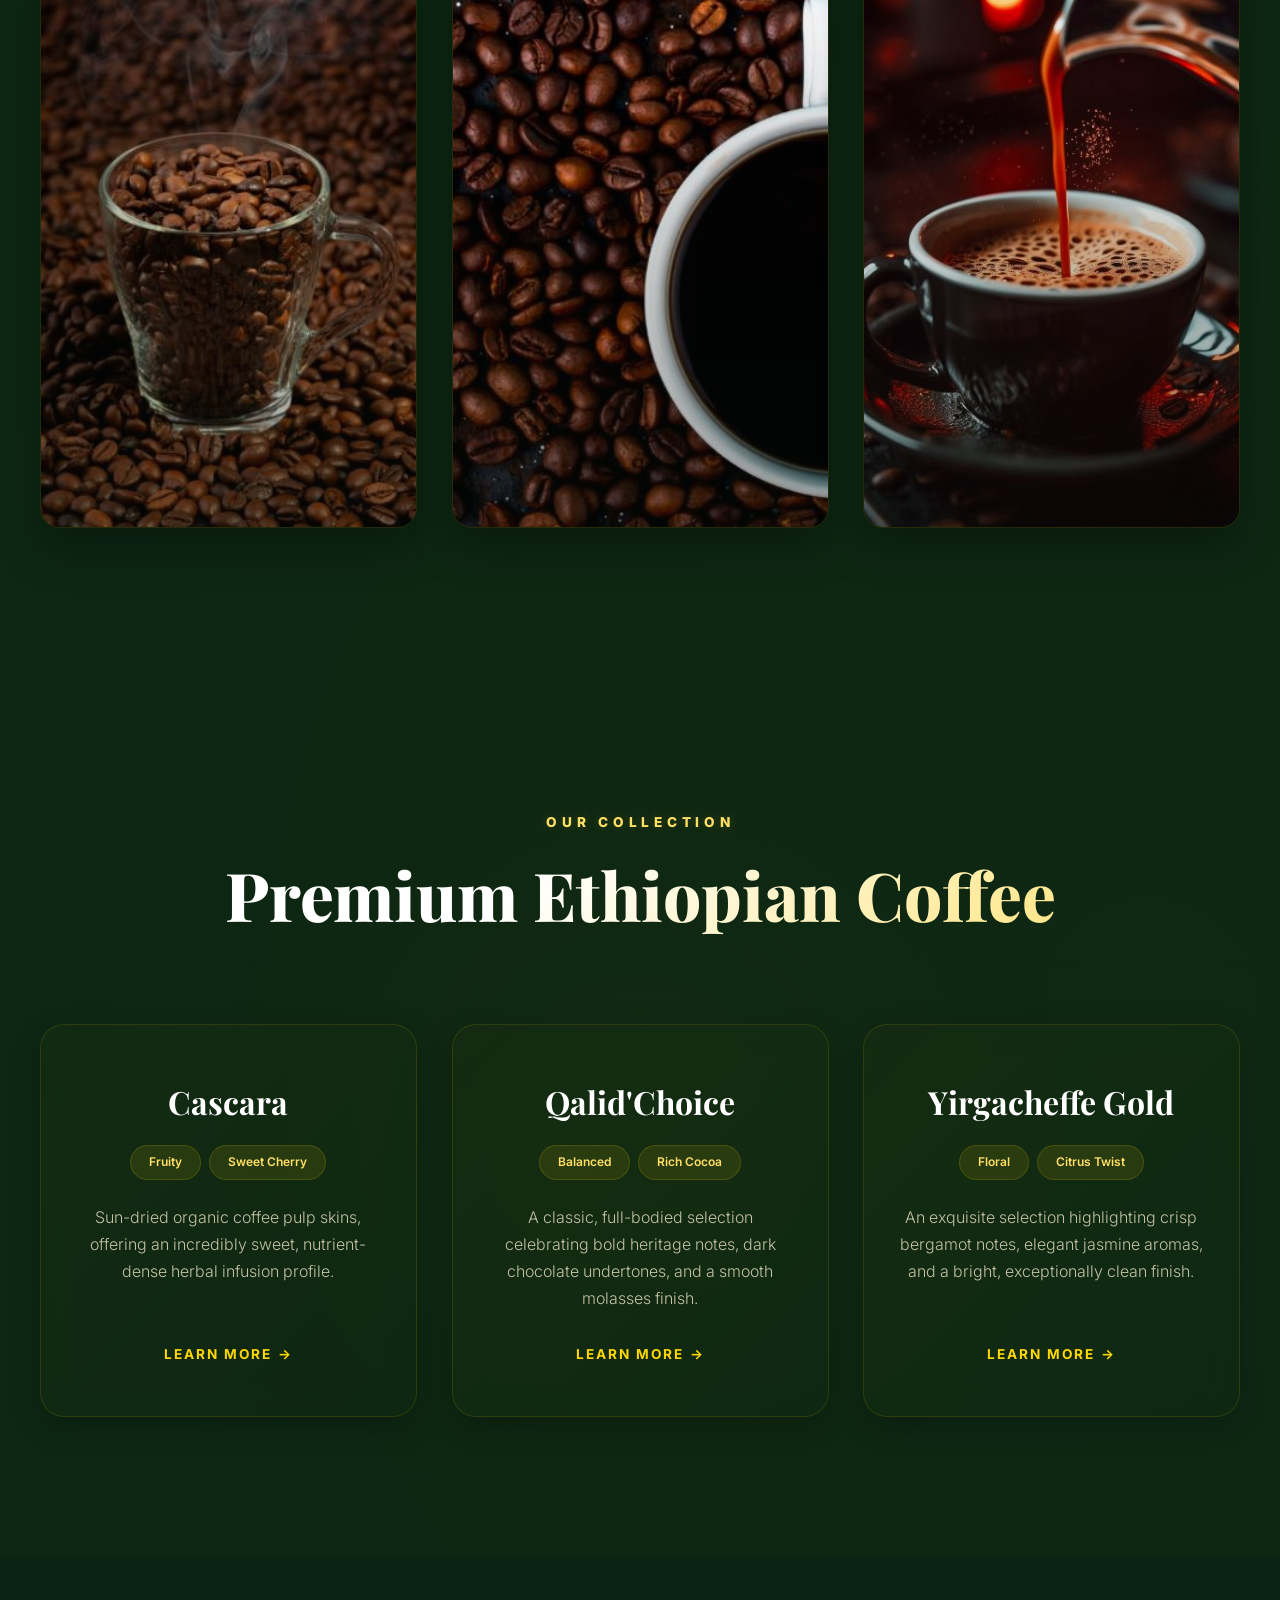
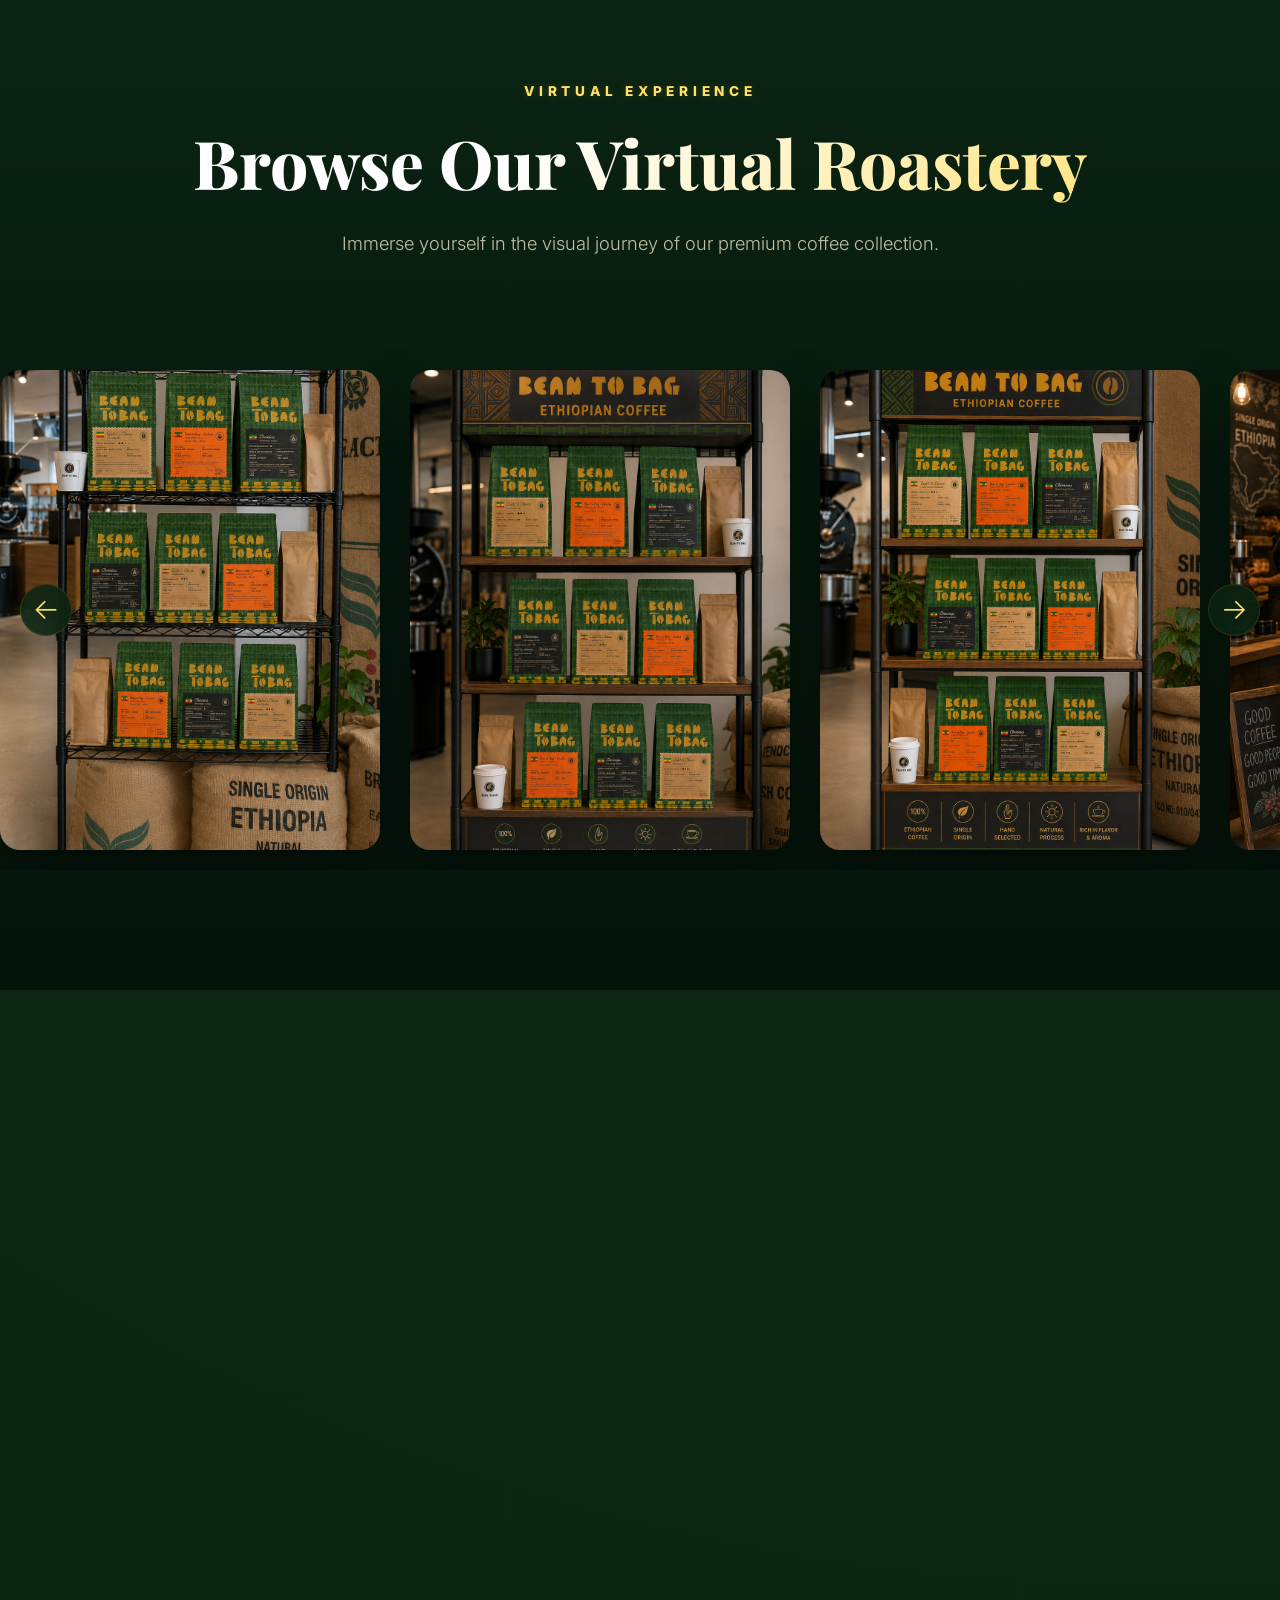
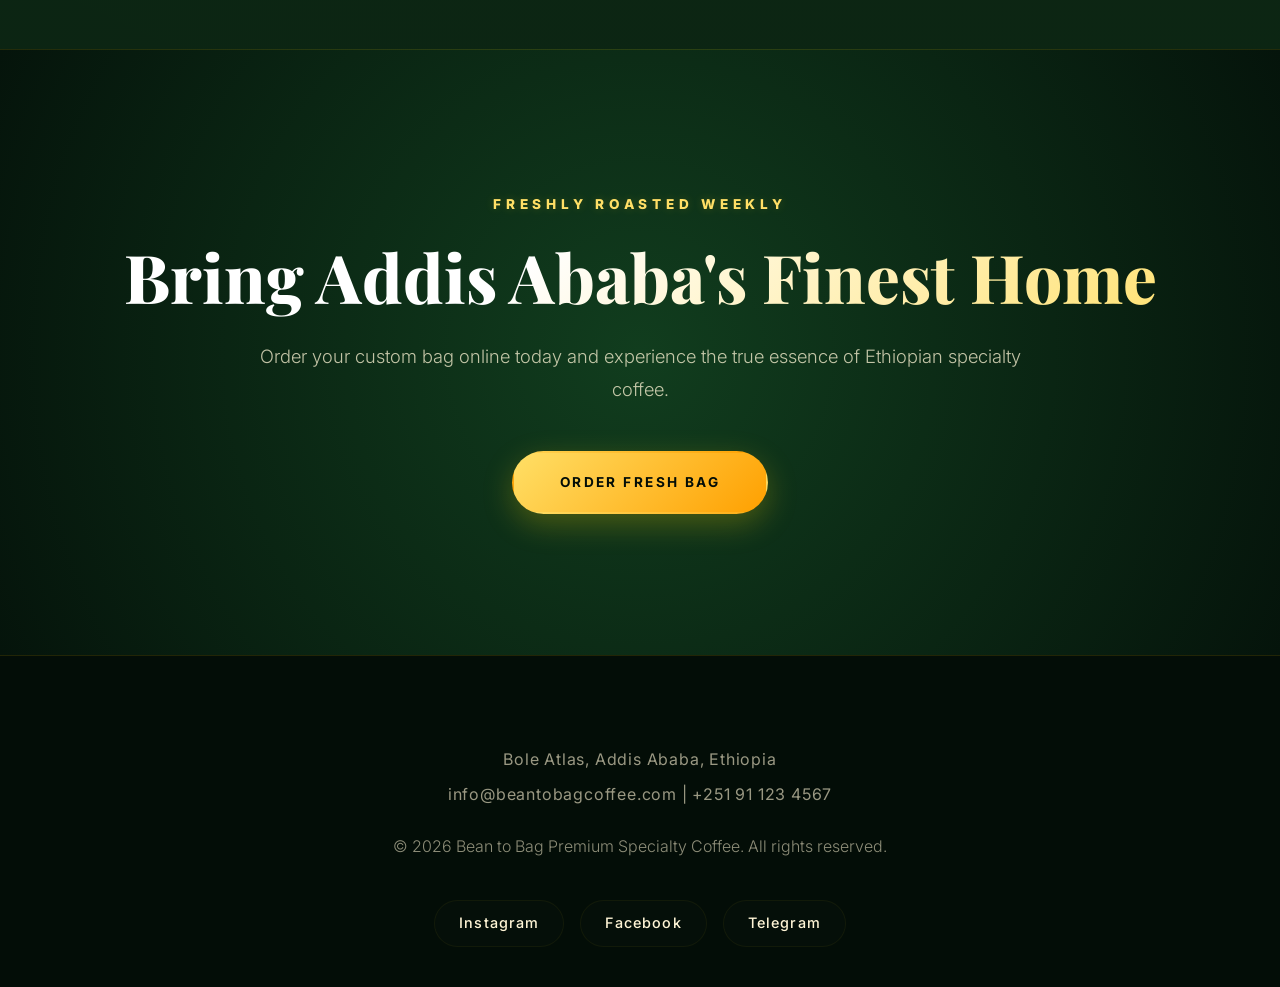
==== commit 87a0d368: "Remove cafe area styling and update CTA text" ====
--- a/index.html
+++ b/index.html
@@ -548,7 +548,6 @@
     .stat-number { font-size: clamp(2.8rem, 5vw, 3.8rem); color: var(--accent); font-weight: 900; font-family: 'Playfair Display', serif; line-height: 1; text-shadow: 0 4px 10px rgba(0,0,0,0.3); }
     .stat-label { color: rgba(255,245,214,0.65); font-size: 0.85rem; letter-spacing: 0.2em; margin-top: 14px; text-transform: uppercase; font-weight: 600; }
 
-    /* Cafe Area styling - COMPLETELY REMOVED as requested */
     /* Gallery Grid */
     .gallery-grid { display: grid; grid-template-columns: repeat(3, 1fr); gap: 35px; }
     .gallery-item { 
@@ -620,7 +619,7 @@
     .roast-card .section-title { margin-bottom: 24px; font-size: clamp(2.2rem, 5vw, 3.2rem); }
     .roast-card p { font-size: 1.2rem; font-weight: 300; max-width: 800px; margin: 0 auto; color: rgba(255,245,214,0.85); line-height: 1.85; }
 
-    /* High Converting CTA Block Frame */
+    /* High Converting CTA Block Frame - REMOVED Visit Our Cafe button */
     .cta-section { background: radial-gradient(circle at center, #113d1e 0%, var(--dark-green) 100%); text-align: center; padding: 140px 0; border-top: 1px solid var(--glass-border); }
     .cta-actions { display: flex; flex-wrap: wrap; gap: 20px; justify-content: center; margin-top: 45px; }
 
@@ -1059,10 +1058,9 @@
     <div class="container">
       <span class="section-tag scroll-animate">Freshly Roasted Weekly</span>
       <h2 class="section-title scroll-animate">Bring Addis Ababa's Finest Home</h2>
-      <p class="section-subtitle scroll-animate">Order your custom bag online today or stop by our flagship roastery for an unforgettable sensory tasting experience.</p>
+      <p class="section-subtitle scroll-animate">Order your custom bag online today and experience the true essence of Ethiopian specialty coffee.</p>
       <div class="cta-actions scroll-animate">
         <a href="products.html" class="btn btn-primary">Order Fresh Bag</a>
-        <a href="contact.html" class="btn btn-outline">Visit Our Cafe</a>
       </div>
     </div>
   </section>
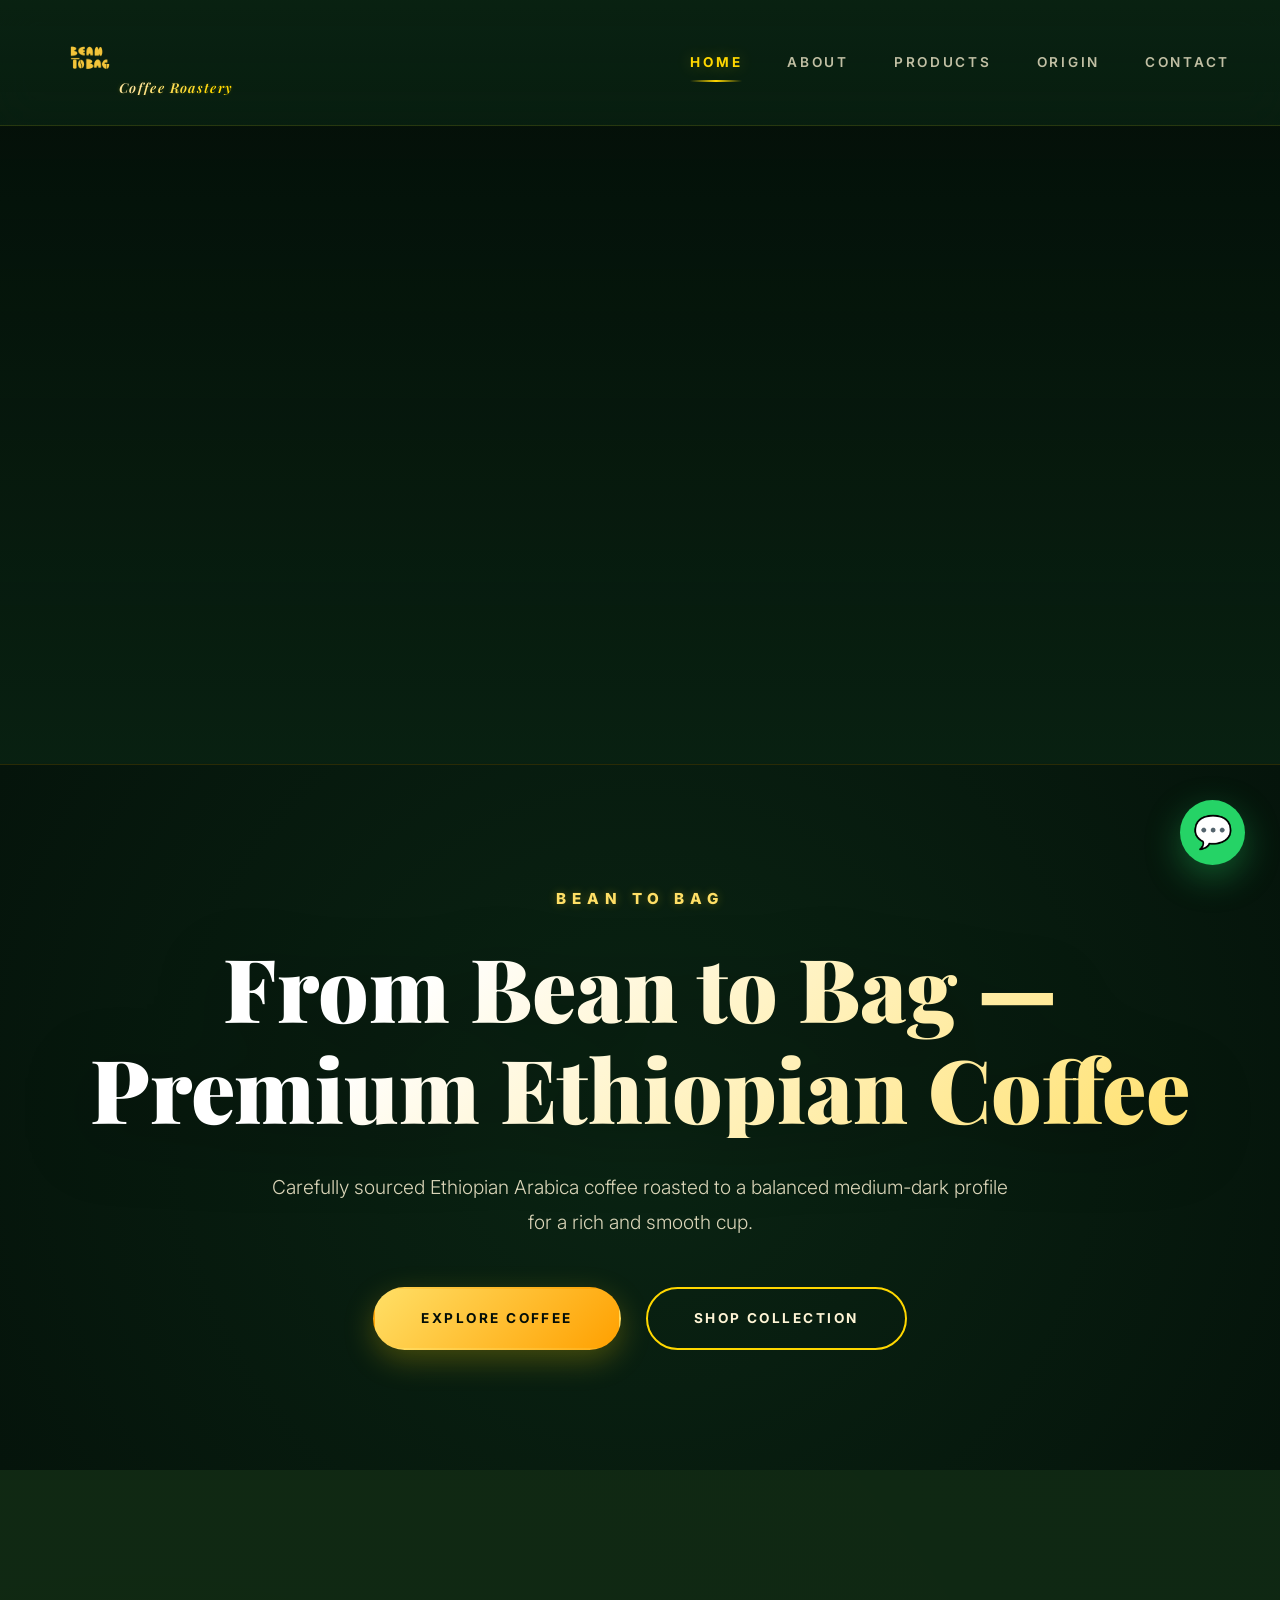
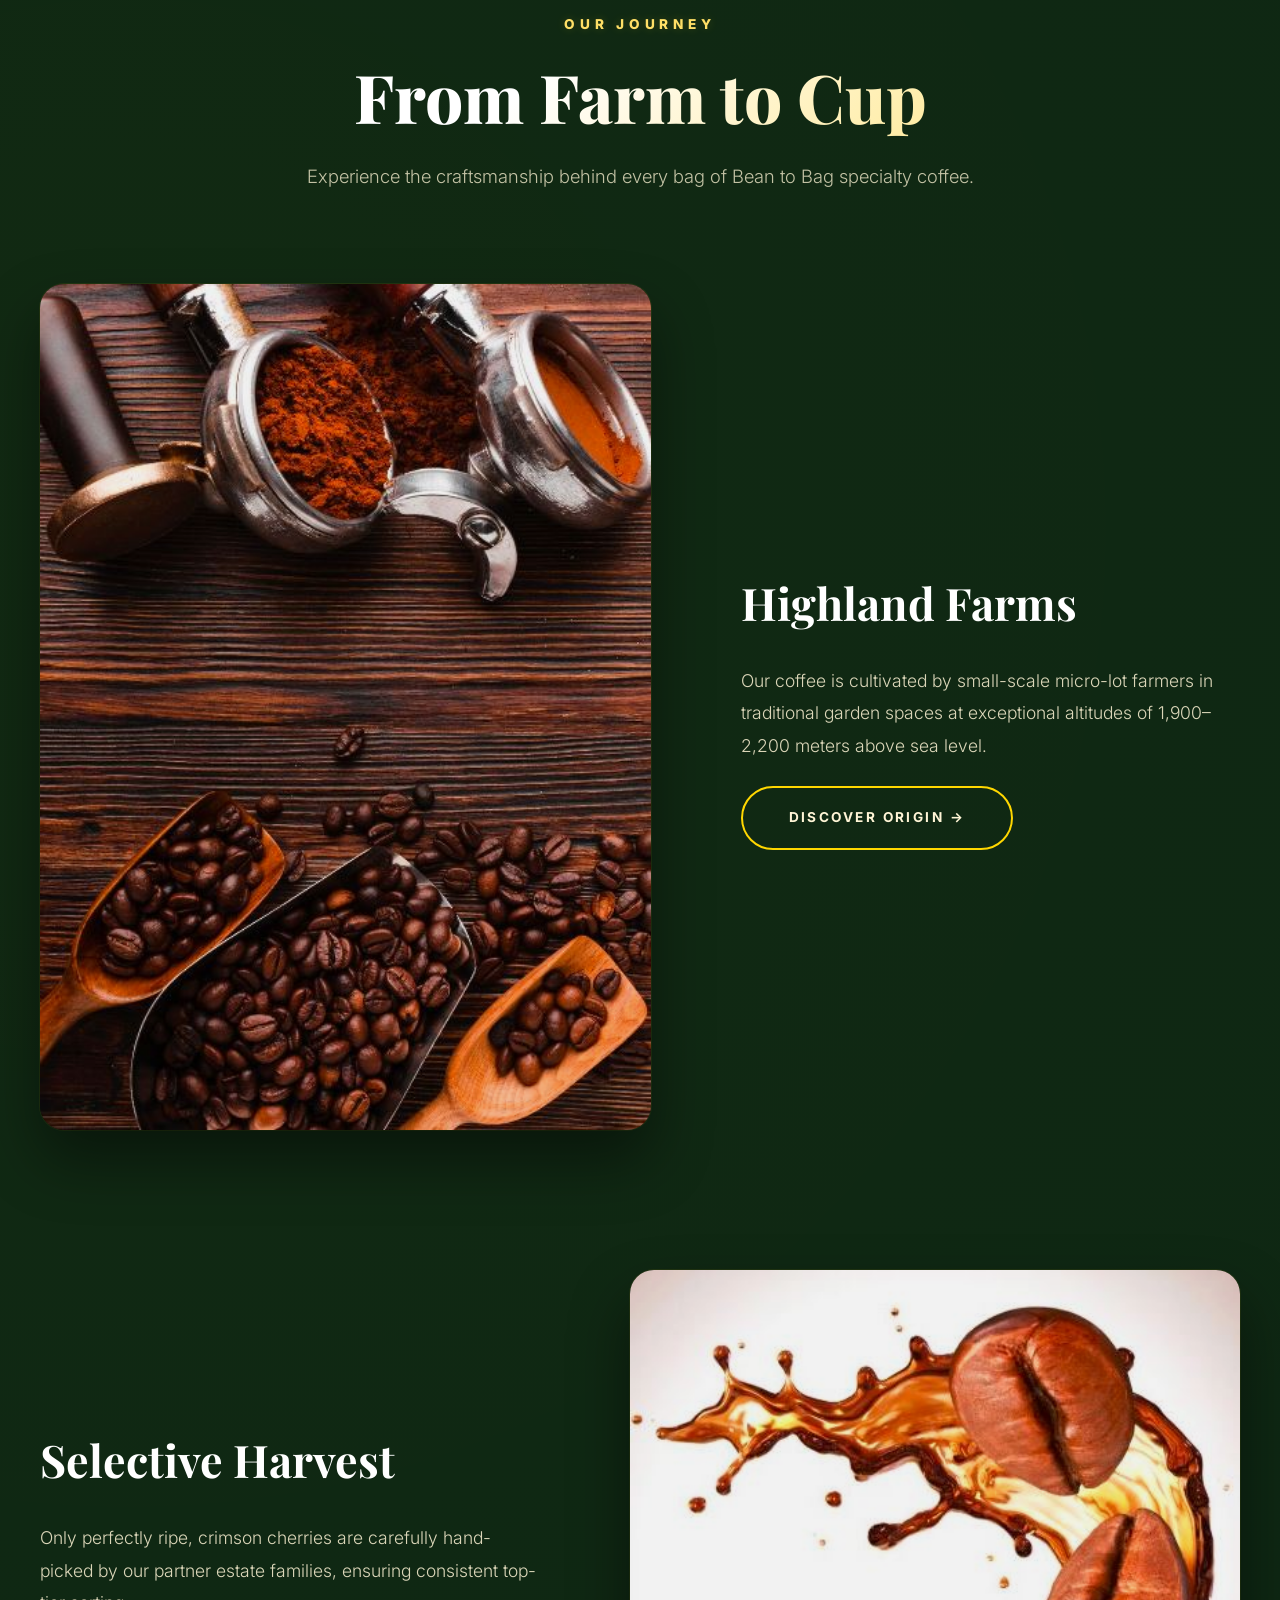
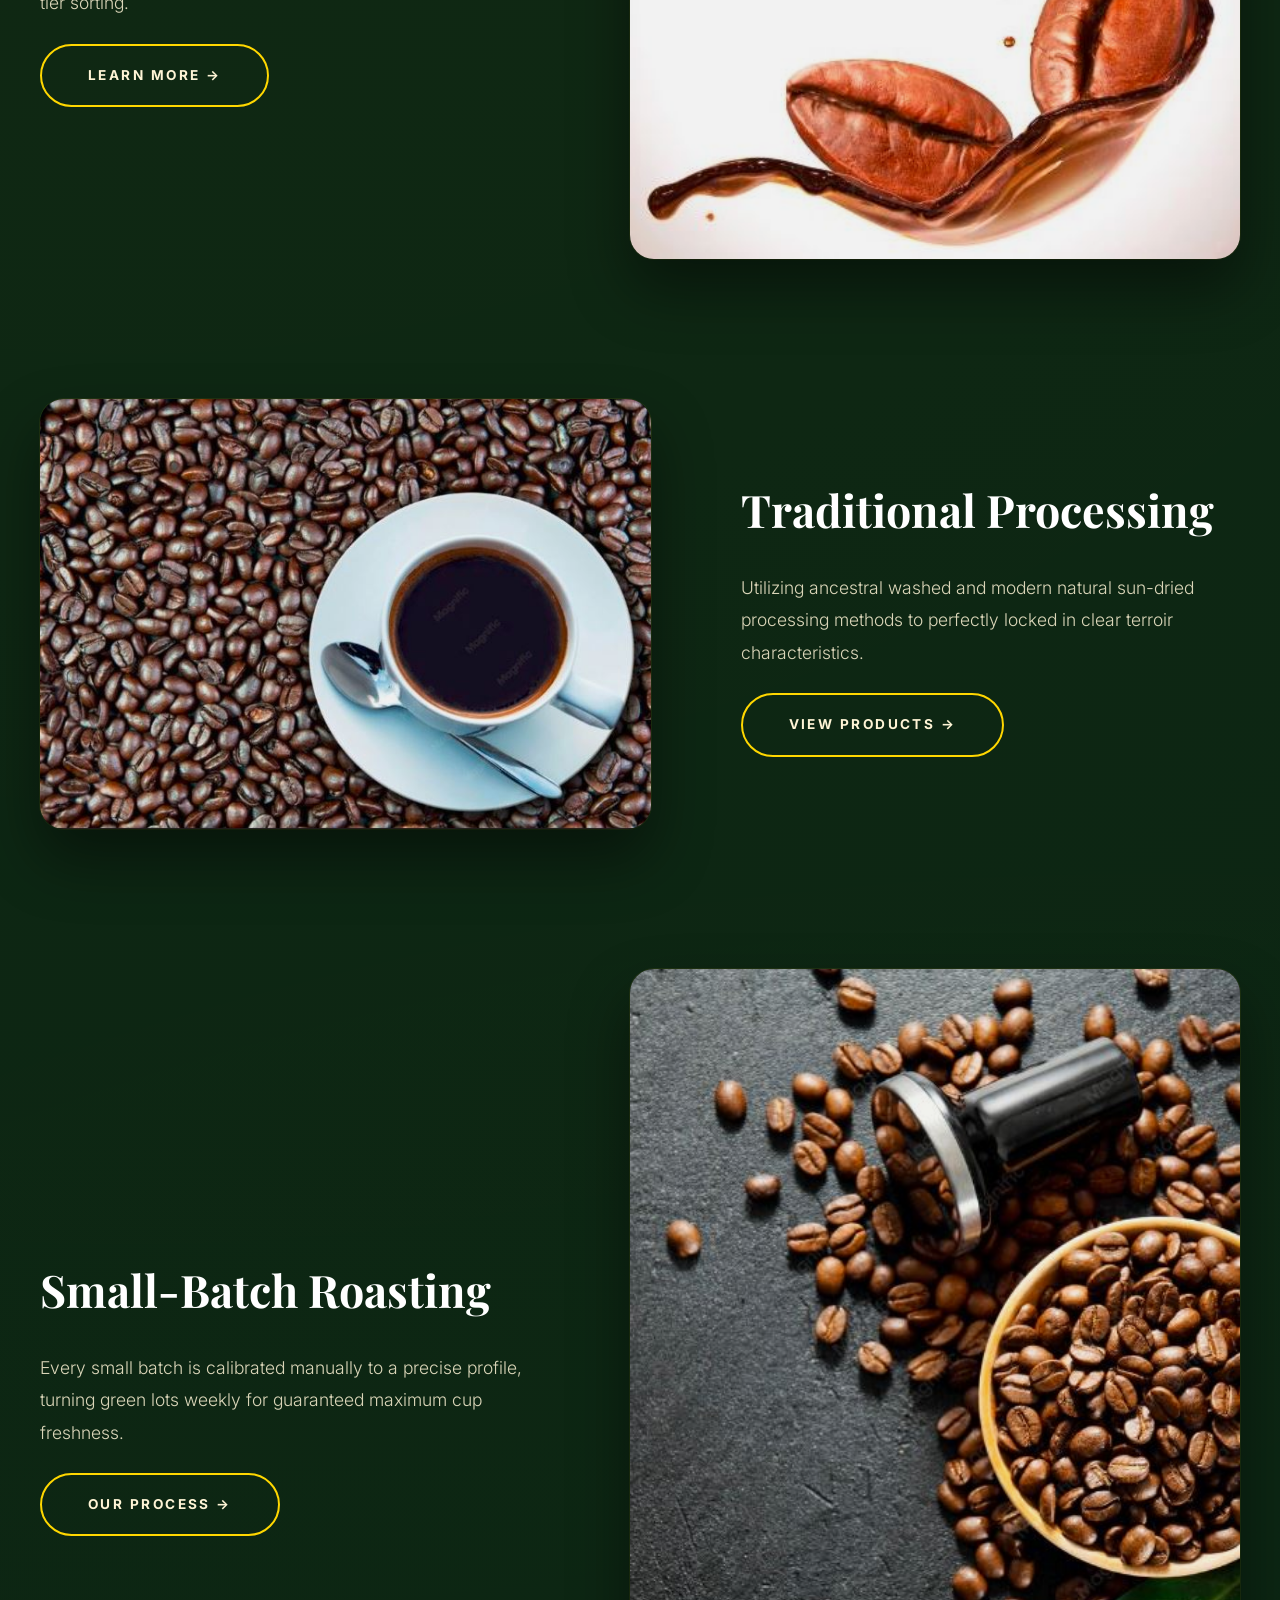
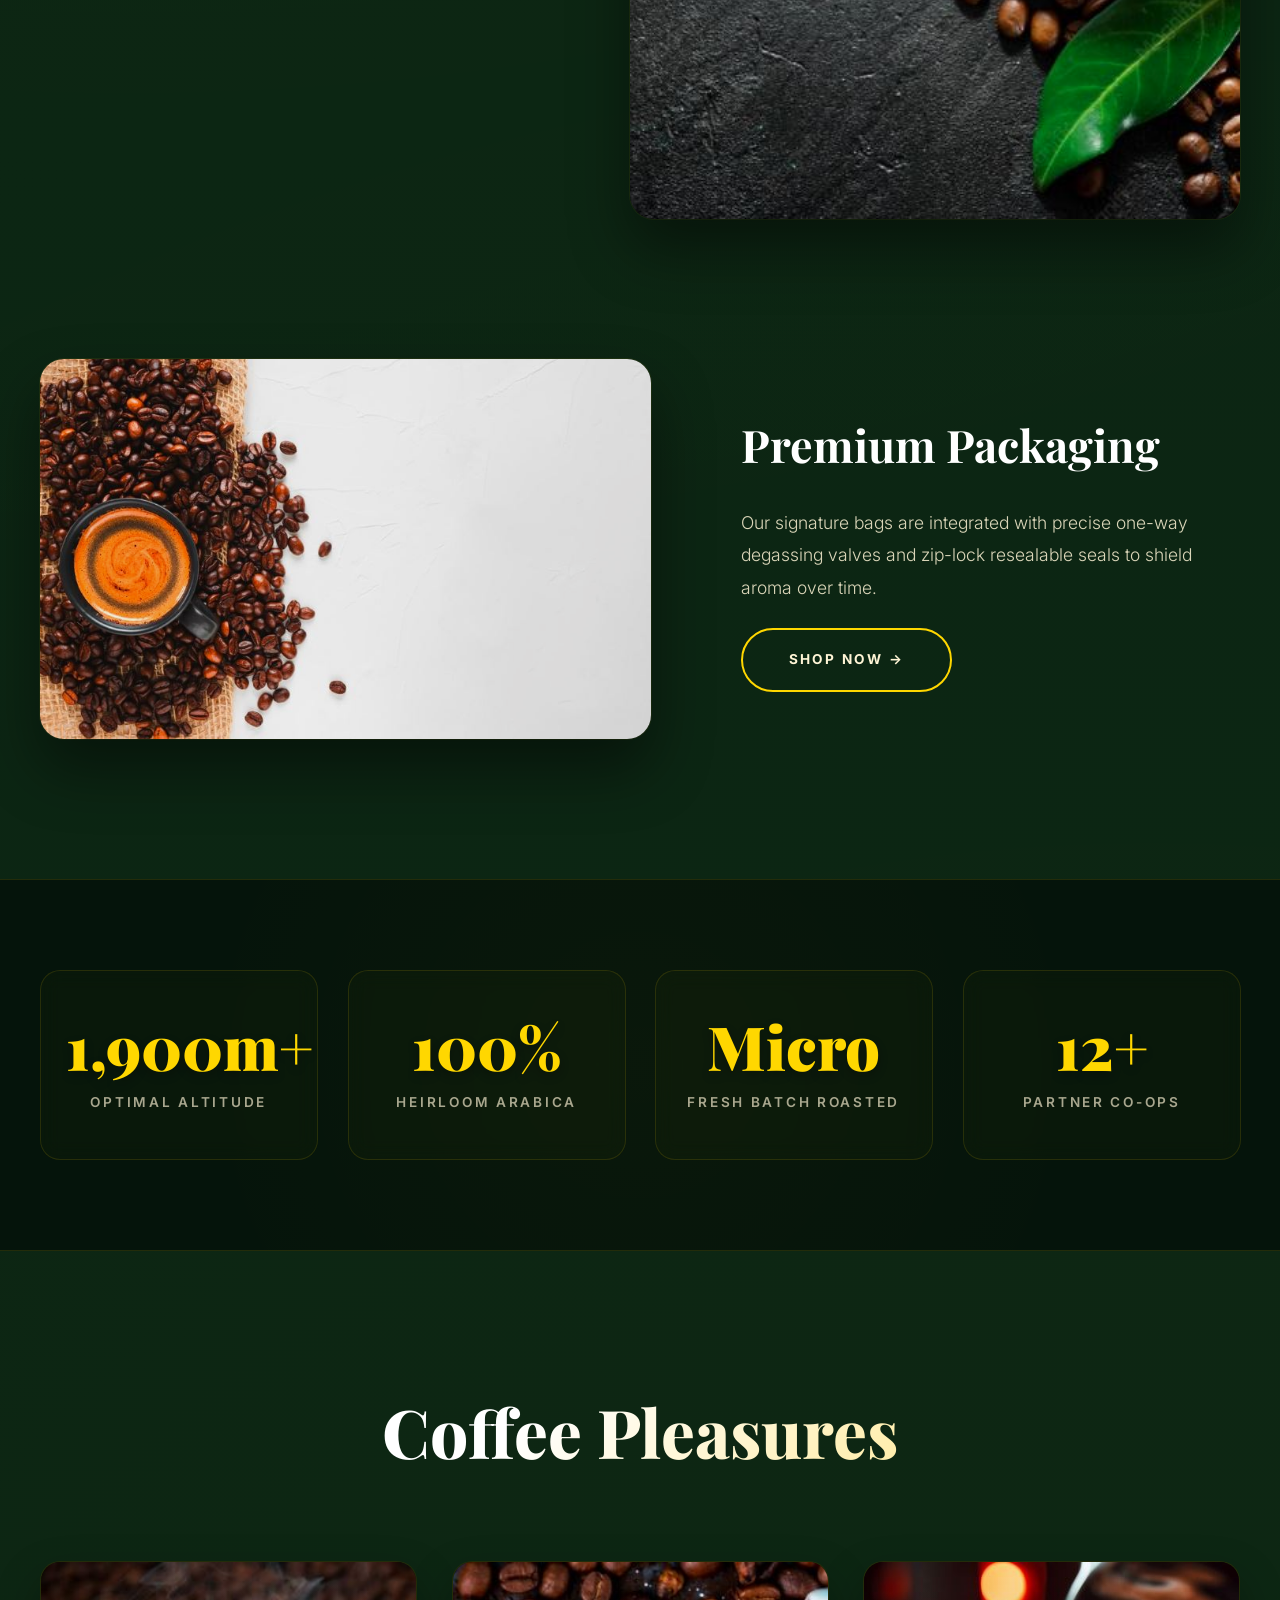
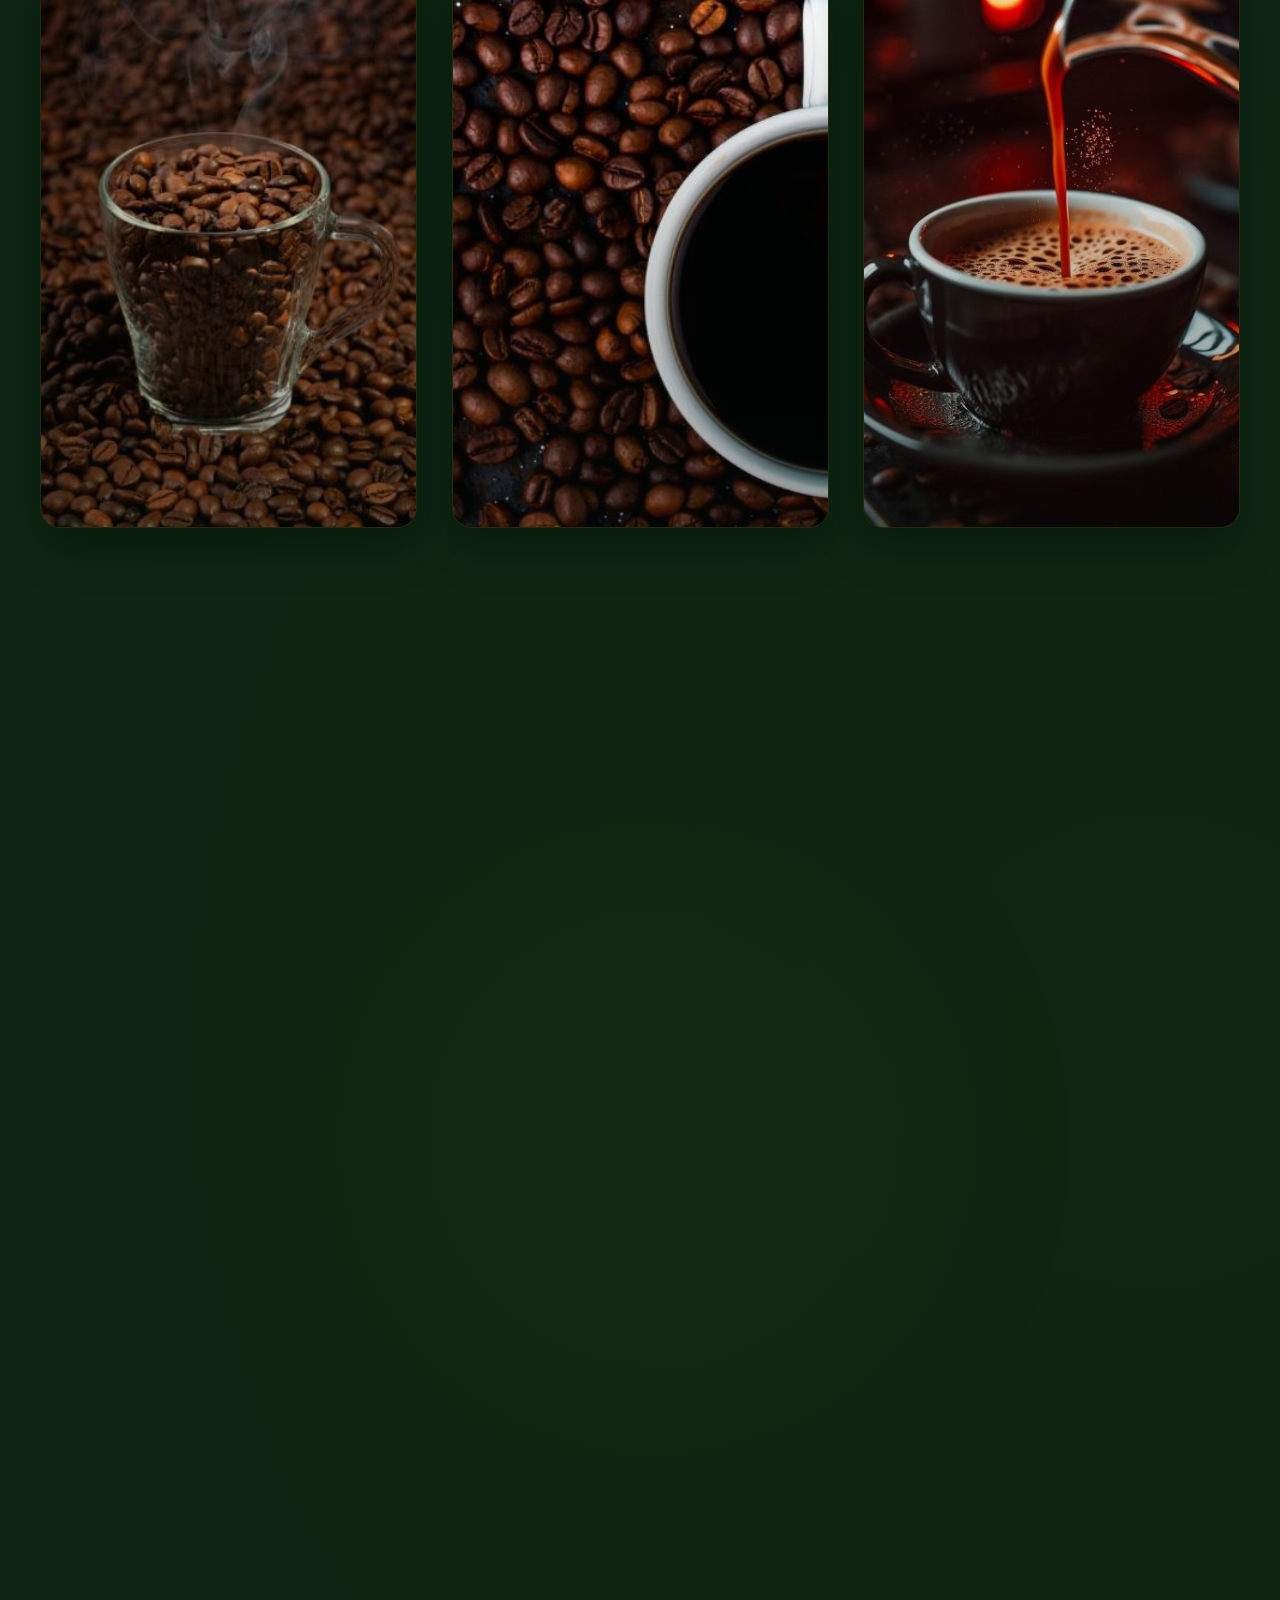
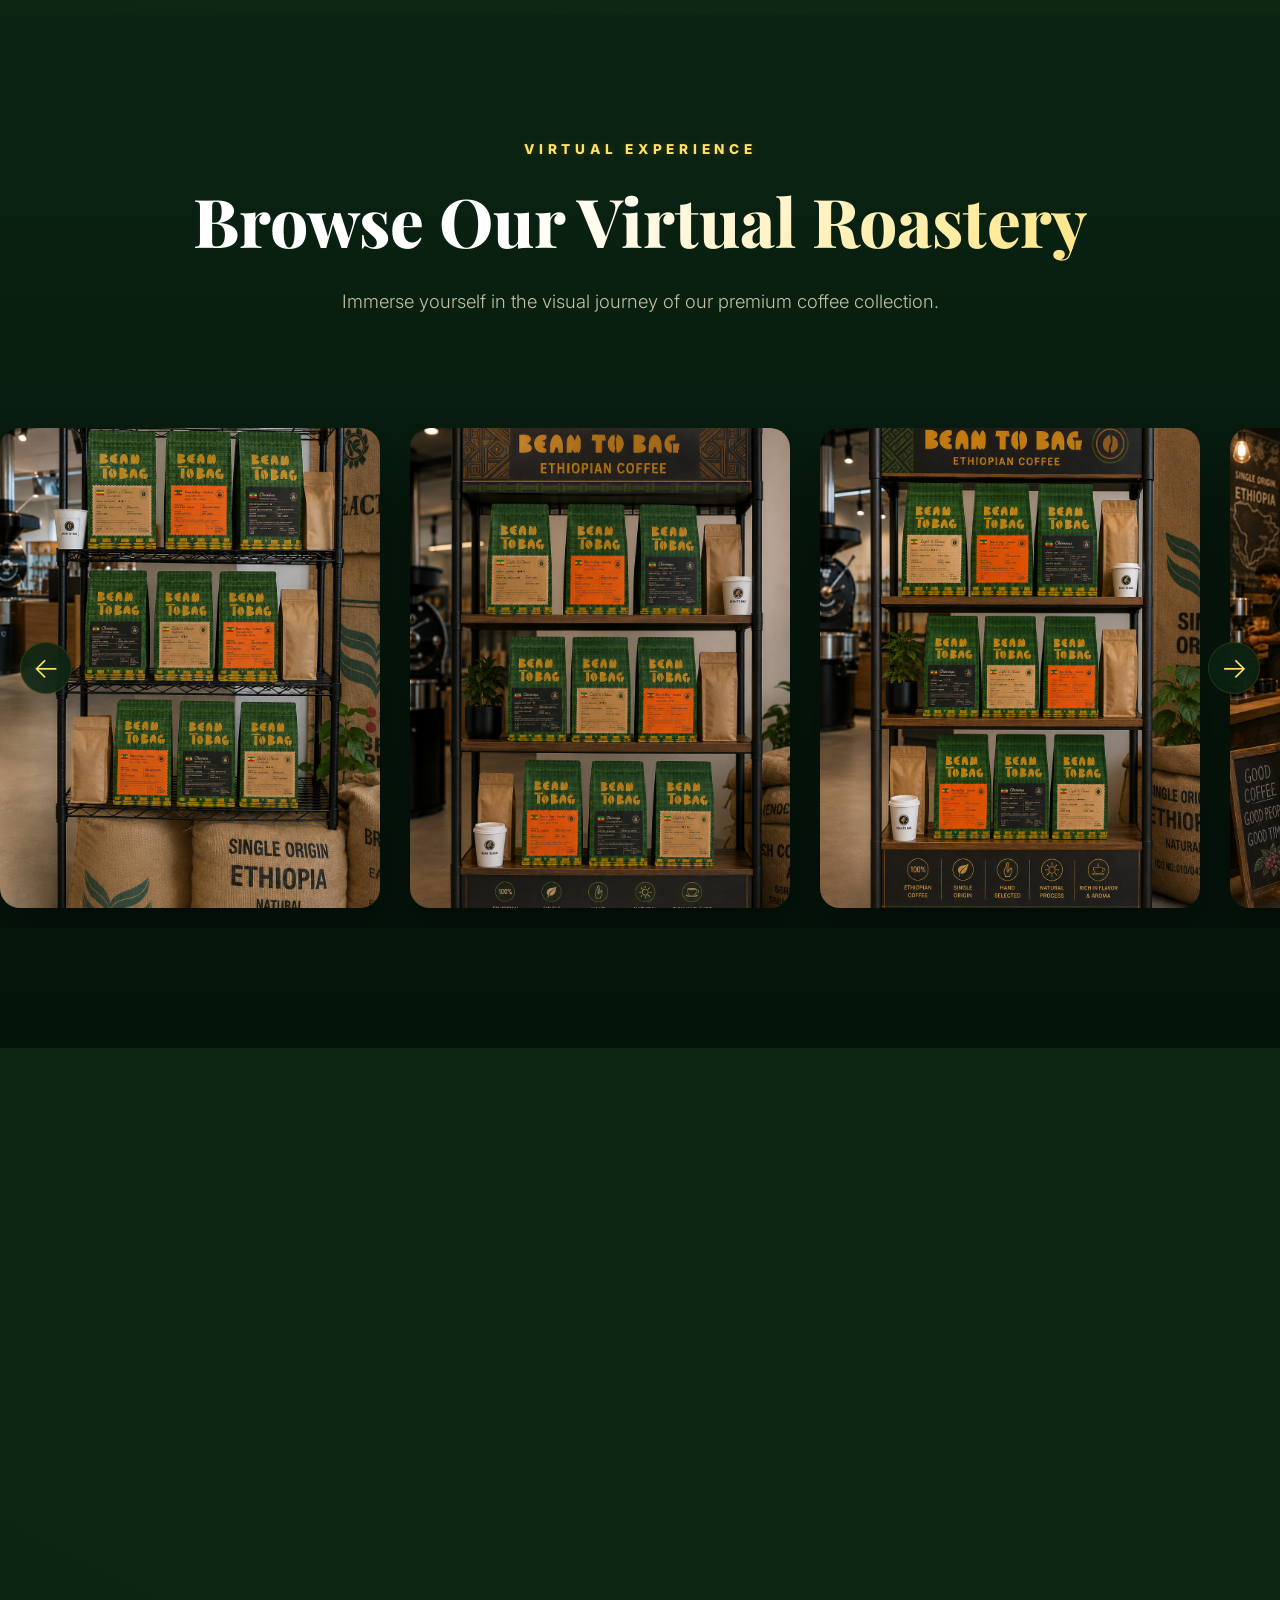
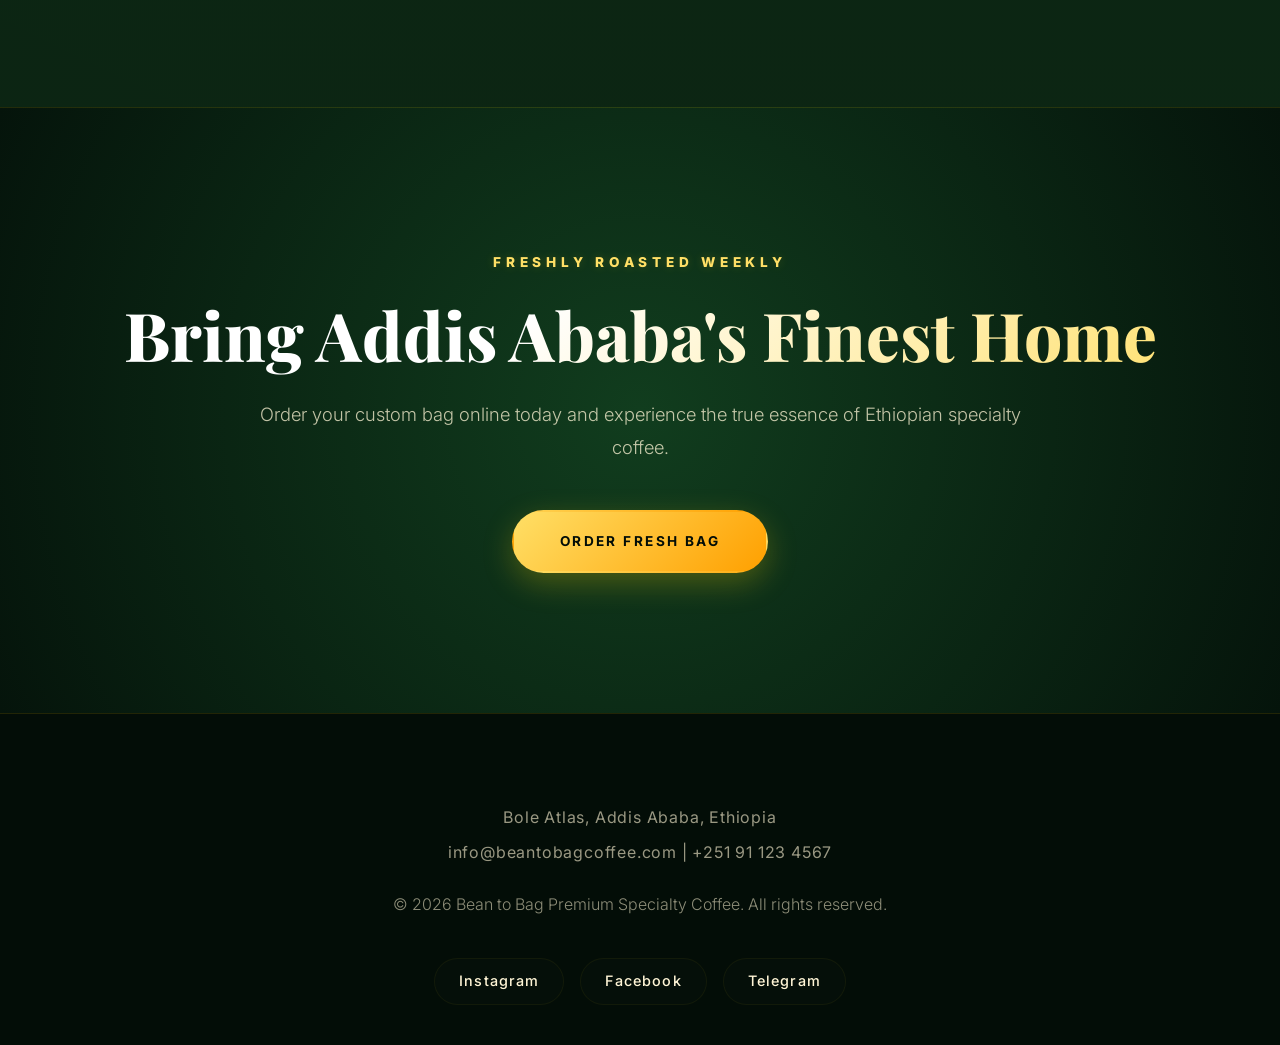
==== commit 8be6dc3c: "Refactor product section to showcase card format" ====
--- a/index.html
+++ b/index.html
@@ -576,34 +576,58 @@
     .gallery-item:hover::after { opacity: 0.1; }
     .gallery-item:hover img { transform: scale(1.06); }
 
-    /* Products View */
+    /* Products Preview - Simplified with Call to Action */
     .products-preview { background: radial-gradient(circle at center, rgba(255,215,0,0.02) 0%, transparent 60%); }
-    .products-grid { display: grid; grid-template-columns: repeat(auto-fit, minmax(280px, 1fr)); gap: 35px; margin-top: 60px; }
-    .product-card {
-      background: linear-gradient(135deg, rgba(255,215,0,0.03) 0%, rgba(255,215,0,0.01) 100%), rgba(10,36,19,0.5);
+    .showcase-card {
+      max-width: 800px;
+      margin: 0 auto;
+      background: linear-gradient(135deg, rgba(255,215,0,0.08) 0%, rgba(255,215,0,0.02) 100%);
       backdrop-filter: blur(15px);
       border: 1px solid var(--glass-border);
-      border-radius: 24px;
-      padding: 50px 35px;
+      border-radius: 32px;
+      padding: 70px 50px;
       text-align: center;
       transition: var(--transition);
-      display: flex;
-      flex-direction: column;
-      justify-content: space-between;
-      box-shadow: var(--shadow-sm);
-    }
-    .product-card:hover { 
-      transform: translateY(-12px); 
-      border-color: var(--accent); 
-      background: rgba(255,215,0,0.06); 
-      box-shadow: var(--shadow-lg), 0 10px 30px rgba(0,0,0,0.3);
-    }
-    .product-card h3 { font-family: 'Playfair Display', serif; font-size: 2rem; margin-bottom: 16px; color: #FFF; font-weight: 700; }
-    .taste-badges { display: flex; flex-wrap: wrap; gap: 8px; justify-content: center; margin-bottom: 24px; }
-    .taste-badge { background: rgba(255, 215, 0, 0.1); padding: 6px 18px; border-radius: 50px; font-size: 0.75rem; color: var(--accent-light); font-weight: 600; border: 1px solid rgba(255,215,0,0.15); }
-    .product-card p { font-size: 1rem; color: rgba(255,245,214,0.75); line-height: 1.7; margin-bottom: 30px; font-weight: 300; }
-    .product-link { font-size: 0.85rem; text-transform: uppercase; letter-spacing: 0.15em; font-weight: 700; color: var(--accent); display: inline-flex; align-items: center; justify-content: center; gap: 8px; margin-top: auto; transition: var(--transition-fast); }
-    .product-link:hover { color: #FFF; transform: translateX(6px); text-shadow: 0 0 10px var(--accent); }
+      box-shadow: var(--shadow-md);
+    }
+    .showcase-card:hover {
+      transform: translateY(-8px);
+      border-color: var(--accent);
+      box-shadow: var(--shadow-lg), var(--glow-gold);
+      background: rgba(255,215,0,0.06);
+    }
+    .showcase-card .section-title {
+      margin-bottom: 24px;
+    }
+    .showcase-card p {
+      font-size: 1.2rem;
+      line-height: 1.8;
+      margin-bottom: 40px;
+      color: rgba(255,245,214,0.85);
+    }
+    .showcase-btn {
+      display: inline-flex;
+      align-items: center;
+      gap: 12px;
+      background: transparent;
+      border: 2px solid var(--accent);
+      padding: 16px 42px;
+      border-radius: 50px;
+      font-weight: 700;
+      font-size: 0.9rem;
+      letter-spacing: 0.15em;
+      text-transform: uppercase;
+      color: var(--accent-light);
+      transition: var(--transition);
+      cursor: pointer;
+    }
+    .showcase-btn:hover {
+      background: var(--accent);
+      color: #030D07;
+      transform: translateY(-5px);
+      box-shadow: var(--glow-gold);
+      gap: 16px;
+    }
 
     /* Roast Profile Display Block */
     .roast-card {
@@ -619,7 +643,7 @@
     .roast-card .section-title { margin-bottom: 24px; font-size: clamp(2.2rem, 5vw, 3.2rem); }
     .roast-card p { font-size: 1.2rem; font-weight: 300; max-width: 800px; margin: 0 auto; color: rgba(255,245,214,0.85); line-height: 1.85; }
 
-    /* High Converting CTA Block Frame - REMOVED Visit Our Cafe button */
+    /* High Converting CTA Block Frame */
     .cta-section { background: radial-gradient(circle at center, #113d1e 0%, var(--dark-green) 100%); text-align: center; padding: 140px 0; border-top: 1px solid var(--glass-border); }
     .cta-actions { display: flex; flex-wrap: wrap; gap: 20px; justify-content: center; margin-top: 45px; }
 
@@ -787,6 +811,7 @@
     @media (max-width: 1200px) {
       .alternating-item, .alternating-item.reverse { gap: 60px; grid-template-columns: 1fr 1fr; }
       .site-header { padding: 20px 30px; }
+      .showcase-card { padding: 50px 30px; }
     }
     
     @media (max-width: 992px) {
@@ -803,6 +828,7 @@
       .container { padding: 0 24px; }
       .gallery-grid { grid-template-columns: 1fr; gap: 20px; }
       .roast-card { padding: 45px 25px; }
+      .showcase-card { padding: 40px 24px; }
       .hero-actions, .cta-actions { flex-direction: column; align-items: center; width: 100%; gap: 15px; }
       .btn { width: 100%; max-width: 320px; padding: 16px 32px; }
       .hero-content-section { padding: 90px 0; }
@@ -814,6 +840,7 @@
       .alternating-grid { gap: 90px; }
       .roastery-tagline { font-size: 0.65rem; letter-spacing: 0.06em; margin-bottom: 2px; margin-left: 0px; }
       .site-header.scrolled .roastery-tagline { font-size: 0.55rem; letter-spacing: 0.05em; }
+      .showcase-card p { font-size: 1rem; }
     }
     
     @media (max-width: 480px) {
@@ -986,33 +1013,10 @@
         <span class="section-tag scroll-animate">Our Collection</span>
         <h2 class="section-title scroll-animate">Premium Ethiopian Coffee</h2>
       </div>
-      <div class="products-grid">
-        <div class="product-card scroll-animate">
-          <div>
-            <h3>Cascara</h3>
-            <div class="taste-badges"><span class="taste-badge">Fruity</span><span class="taste-badge">Sweet Cherry</span></div>
-            <p>Sun-dried organic coffee pulp skins, offering an incredibly sweet, nutrient-dense herbal infusion profile.</p>
-          </div>
-          <a href="products.html" class="product-link">Learn More &rarr;</a>
-        </div>
-        
-        <div class="product-card scroll-animate">
-          <div>
-            <h3>Qalid'Choice</h3>
-            <div class="taste-badges"><span class="taste-badge">Balanced</span><span class="taste-badge">Rich Cocoa</span></div>
-            <p>A classic, full-bodied selection celebrating bold heritage notes, dark chocolate undertones, and a smooth molasses finish.</p>
-          </div>
-          <a href="products.html" class="product-link">Learn More &rarr;</a>
-        </div>
-
-        <div class="product-card scroll-animate">
-          <div>
-            <h3>Yirgacheffe Gold</h3>
-            <div class="taste-badges"><span class="taste-badge">Floral</span><span class="taste-badge">Citrus Twist</span></div>
-            <p>An exquisite selection highlighting crisp bergamot notes, elegant jasmine aromas, and a bright, exceptionally clean finish.</p>
-          </div>
-          <a href="products.html" class="product-link">Learn More &rarr;</a>
-        </div>
+      <div class="showcase-card scroll-animate">
+        <h2 class="section-title">Visit Our Products</h2>
+        <p>Discover our exclusive range of specialty Ethiopian coffees — from bright, floral Yirgacheffe to deep, chocolatey single origins. Each bag is freshly roasted and crafted with precision.</p>
+        <a href="products.html" class="showcase-btn">Explore Full Collection →</a>
       </div>
     </div>
   </section>
